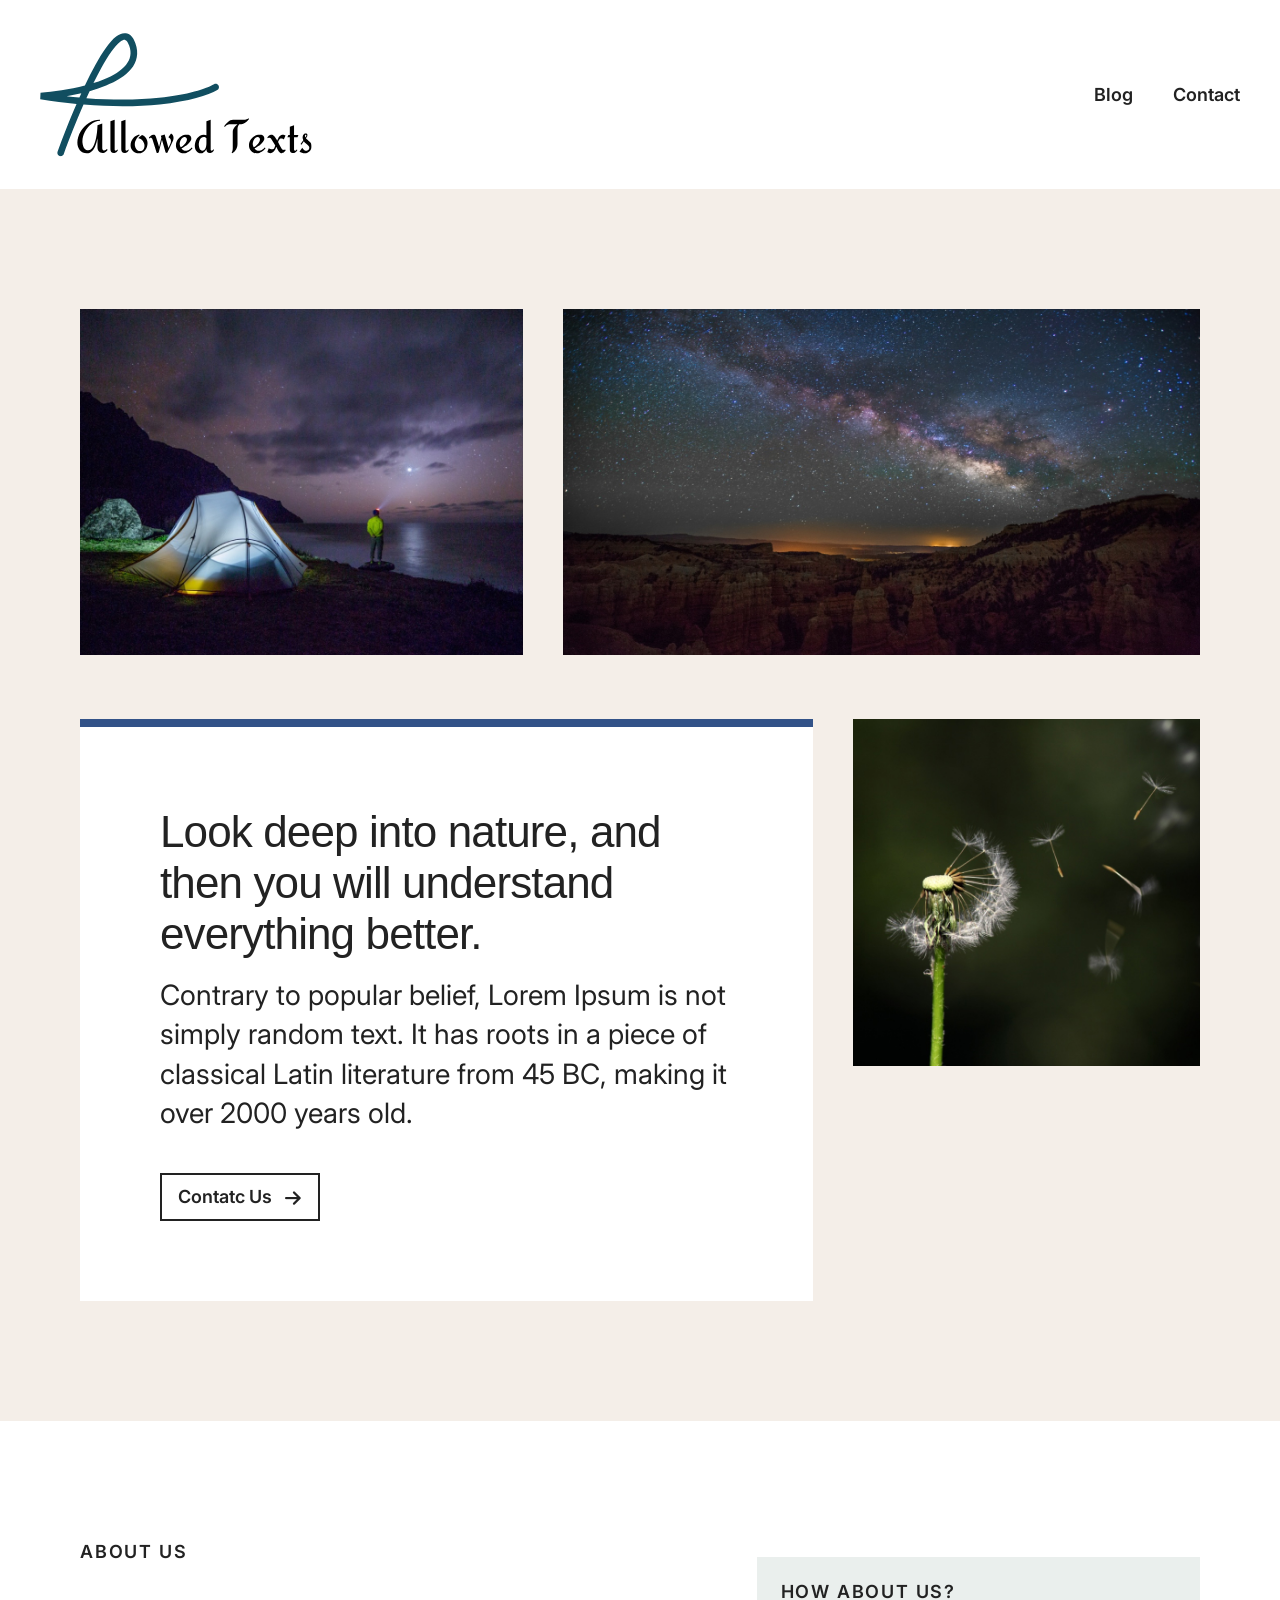
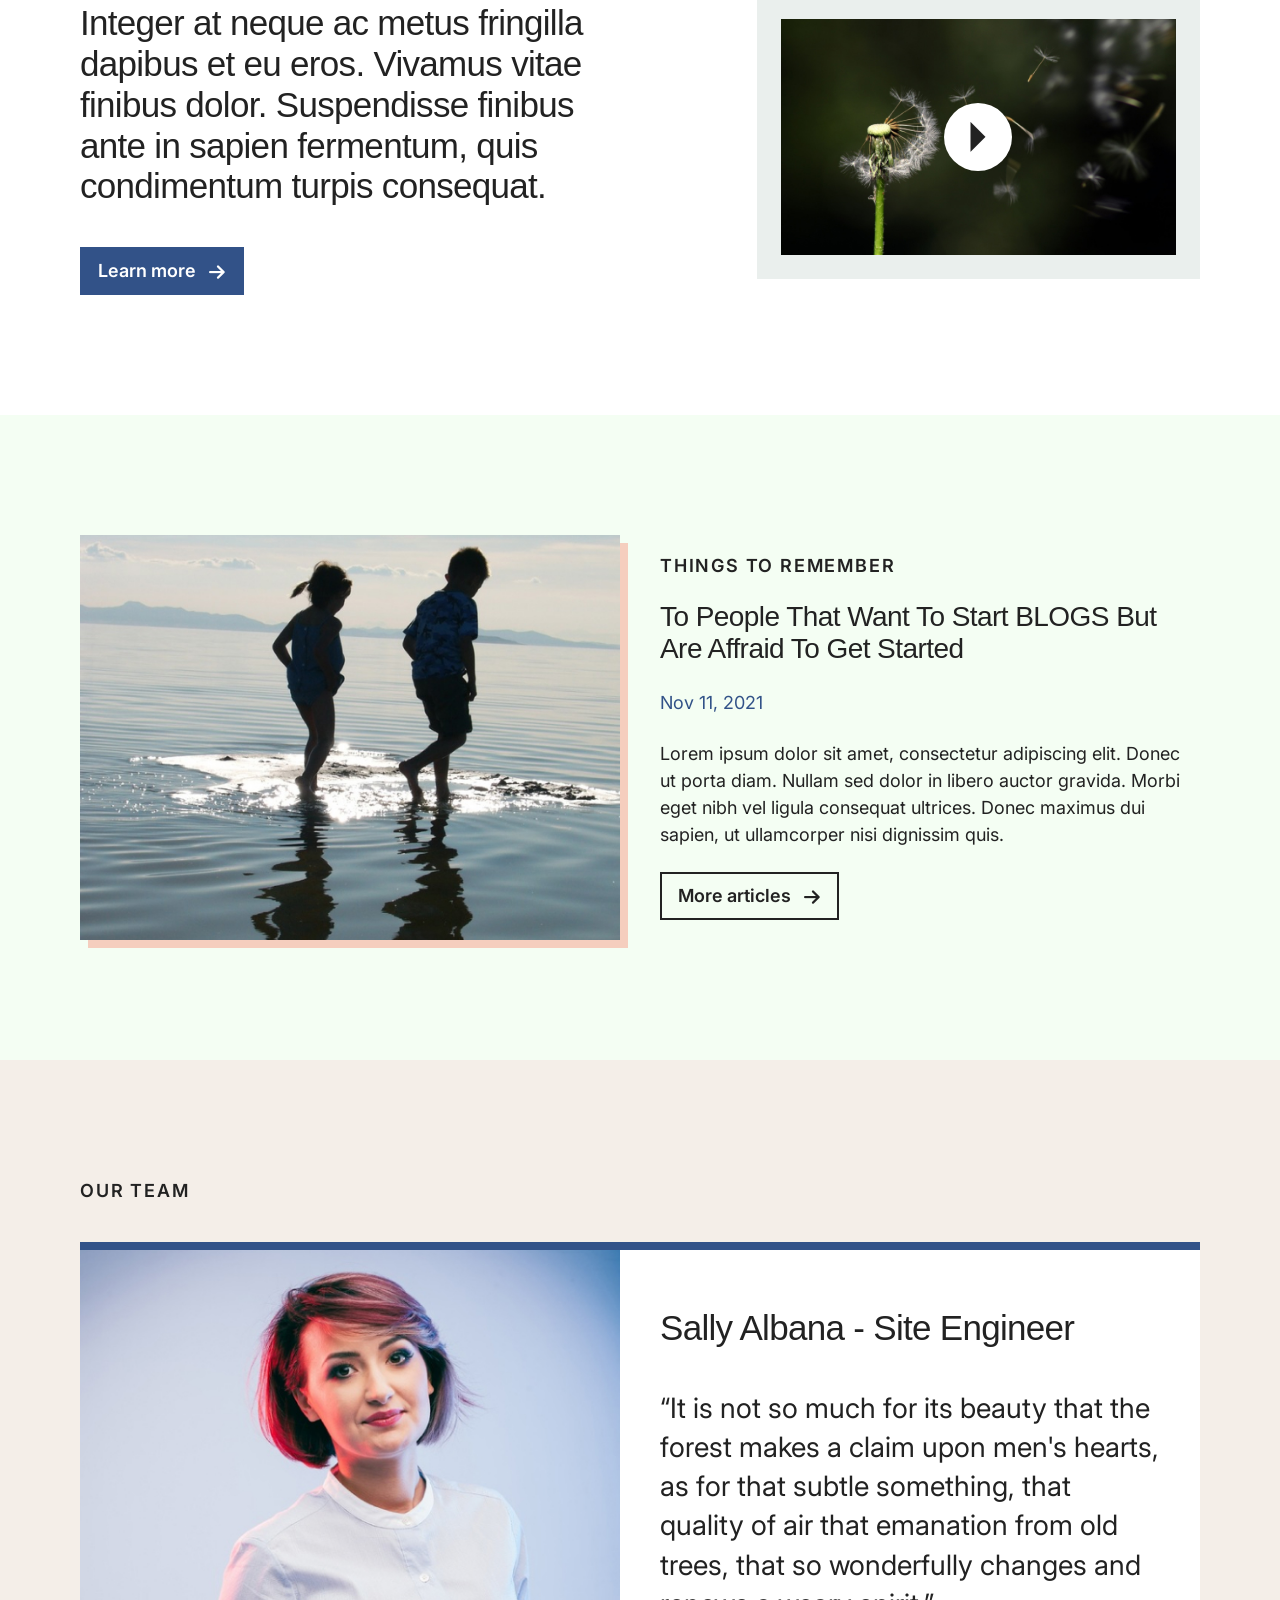
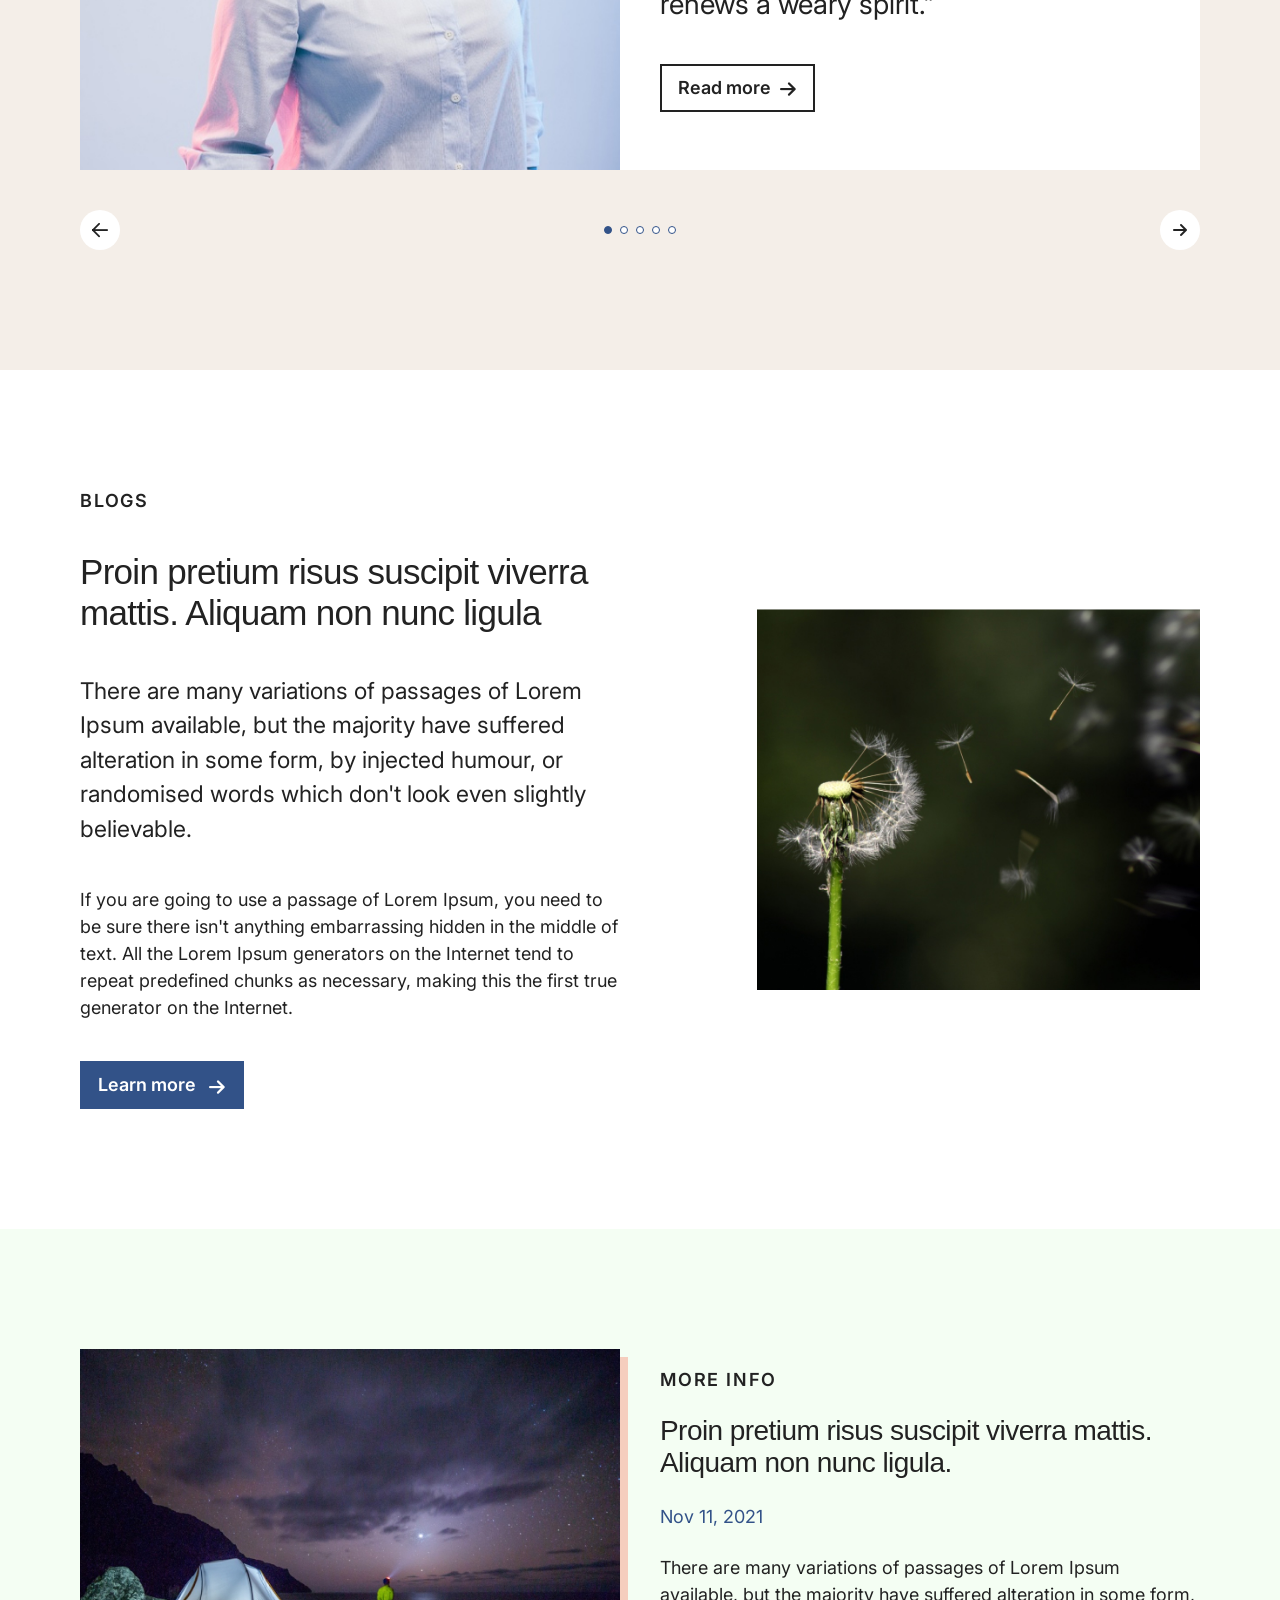
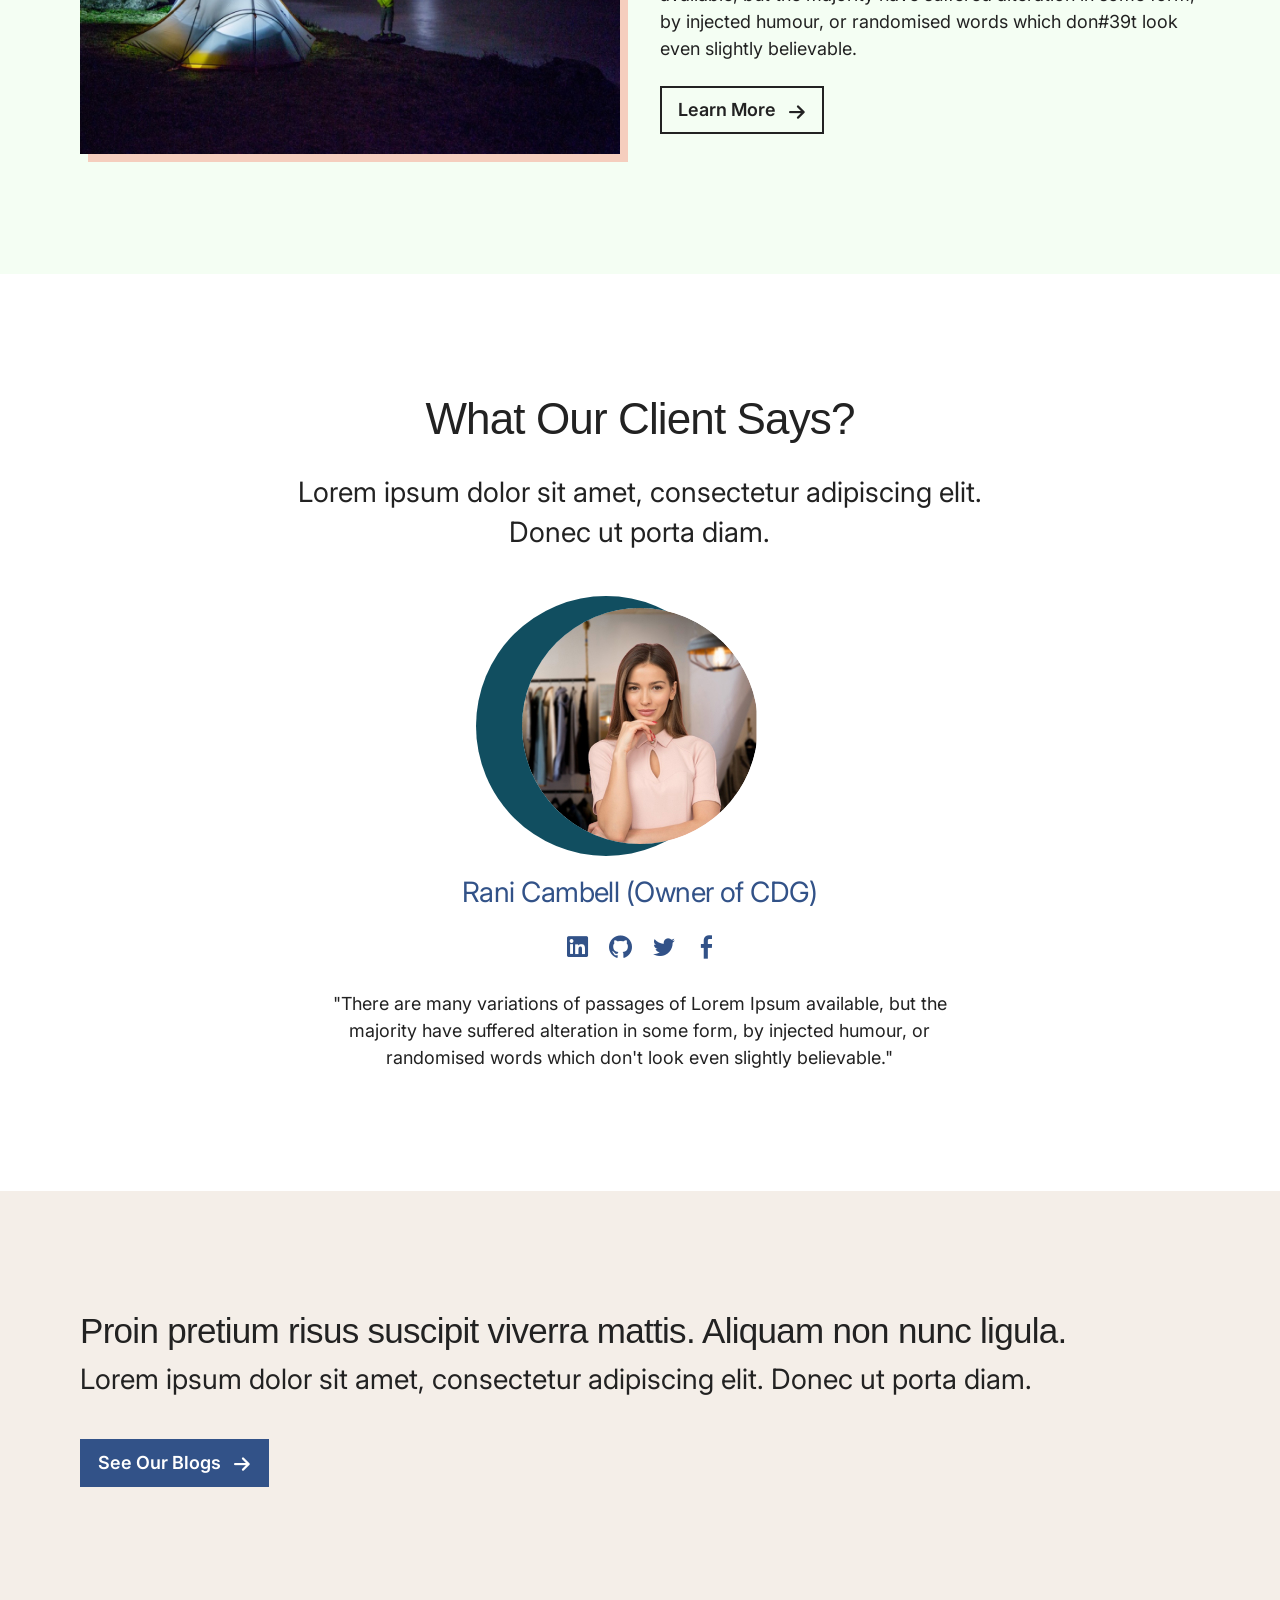
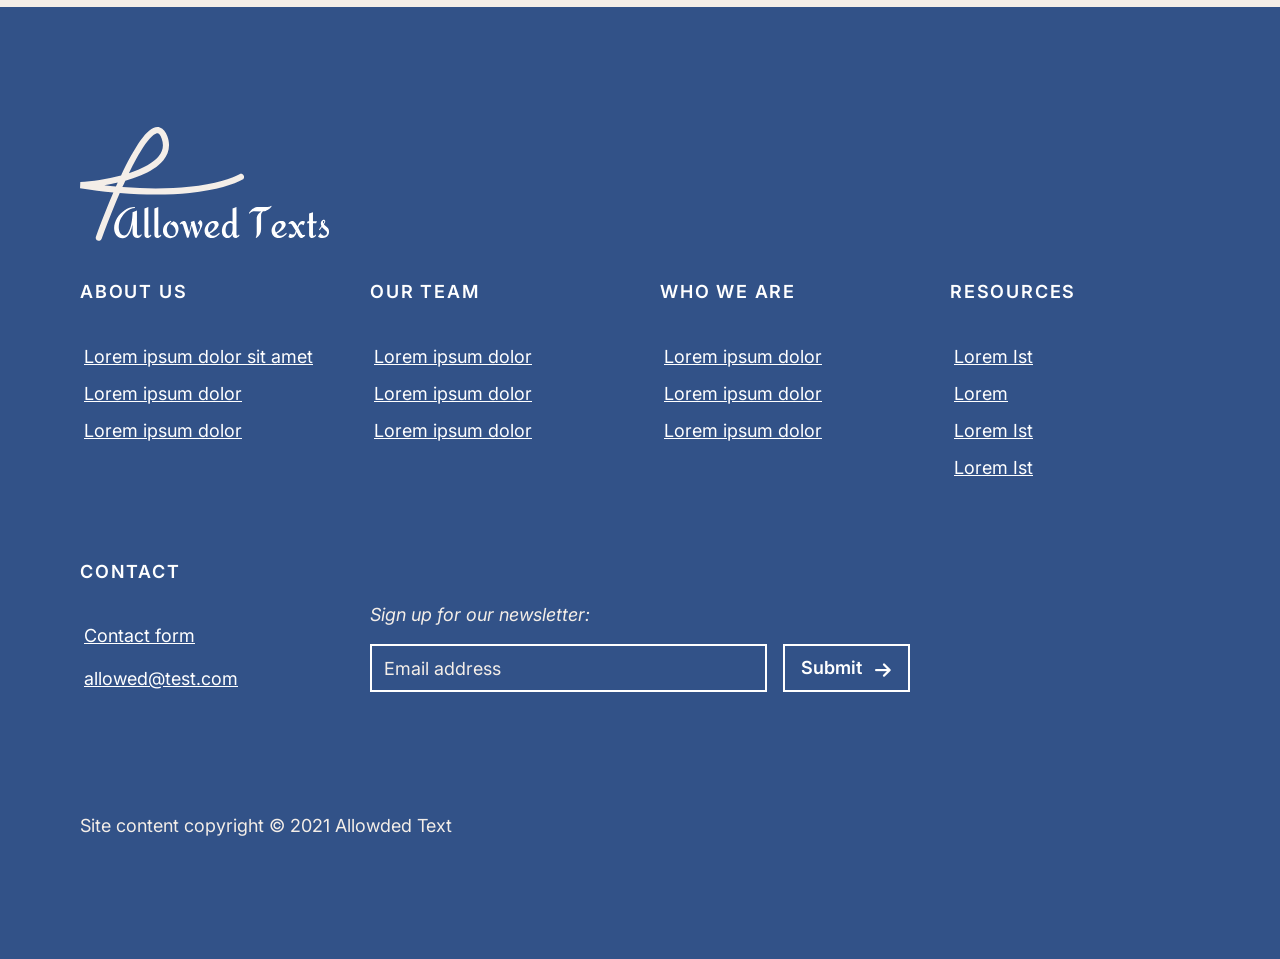
==== index.html @ b1621e64 "Deploying to gh-pages from @ pagevamp/crozier-demo@690341516bf8ec4e27d6d0a6c659d88f9db79183 🚀" ====
<!DOCTYPE html><html lang="en"><head><meta charset="utf-8"><meta http-equiv="X-UA-Compatible" content="IE=edge"><meta name="viewport" content="width=device-width,initial-scale=1"><meta name="description" content=""><meta name="author" content=""><title>Final project-internship</title><link rel="icon" href="favicon.ico"><link rel="stylesheet" href="css/app.min.css?v=2020"><link rel="stylesheet" href="css/design.min.css?v=2020"><!-- <link rel="preload" as="font" href="fonts/FoundersGrotesk-Bold.woff" type="font/woff" crossorigin="anonymous" /> --><link rel="preload" as="font" href="fonts/FoundersGroteskBold.woff2" type="font/woff2" crossorigin="anonymous"><link rel="preload" as="font" href="fonts/FoundersGroteskLight.woff2" type="font/woff2" crossorigin="anonymous"><link rel="preload" as="font" href="fonts/FoundersGroteskMedium.woff2" type="font/woff2" crossorigin="anonymous"><link rel="preload" as="font" href="fonts/FoundersGroteskRegular.woff2" type="font/woff2" crossorigin="anonymous"><link rel="preload" as="font" href="fonts/FoundersGroteskSemibold.woff2" type="font/woff2" crossorigin="anonymous"><link rel="preconnect" href="https://fonts.googleapis.com"><link rel="preconnect" href="https://fonts.gstatic.com" crossorigin><link href="https://fonts.googleapis.com/css2?family=Inter:wght@400;600;700;800&display=swap&v=4aacca0d3830a71b3989679f44b07c73" rel="stylesheet"></head><body class="w-100 overflow-x-hidden"><div class="theme-app d-flex flex-column"><div class="theme-wrap position-relative"><header class="theme-header theme-header--dark bg-white py-1 py-md-6 py-xl-8 py-xxl-11 body-sm"><div class="container-fluid px-6 px-lg-10"><div class="row align-items-lg-center justify-content-between"><div class="col logo d-flex align-items-center"><a href="#" class="nav-opener d-lg-none me-9"><i class="icon-menu"></i></a> <a href="index.html"><img src="images/logo.svg" alt=""></a></div><nav class="col d-md-flex justify-content-md-end align-items-center"><div class="nav-drop d-flex flex-column"><div class="d-lg-none border-bottom border-peach"><div class="logo mobile-only d-flex align-items-center p-6 px-lg-0"><a href="#" class="nav-opener me-9"><i class="icon-Close"></i></a> <a href="index.html"><img src="images/logo-white.svg" alt=""></a></div></div><ul class="d-flex flex-wrap flex-column flex-lg-row align-items-center justify-content-center justify-content-lg-end flex-grow-1 fw-semi-bold ps-0 mb-0 px-10 px-lg-0"><li class="me-lg-10 my-2 pb-10 pb-lg-0 ps-0"><a href="blogs.html" class="text-hover-peach">Blog</a></li><li class="my-2 ps-0"><a href="contact.html" class="text-hover-peach">Contact</a></li></ul></div><a href="#" class="btn btn-outline-primary fz-16 d-none d-md-inline-block d-lg-none">Join Us Now</a></nav></div></div></header><main class="theme-main"><section class="leadspace__img-group bg-blush py-6 py-md-10 py-xl-30"><div class="container"><div class="row flex-nowrap flex-md-wrap overflow-auto mb-6 mb-md-10 mb-xl-16"><div class="col-md-5"><figure class="ratio ratio-327x233 h-100"><img src="images/leadspace1.jpg" alt=""></figure></div><div class="col-md-7"><figure class="ratio ratio-327x233 h-100"><img src="images/leadspace3.jpg" alt=""></figure></div></div><div class="row"><div class="col-lg-8 flex-grow-1"><div class="border-top border-8 bg-white py-10 px-6 px-md-10 p-xl-20"><h1 class="h2 mb-4">Look deep into nature, and then you will understand everything better.</h1><div class="body-xl mb-4 mb-md-6 mb-xl-10"><p>Contrary to popular belief, Lorem Ipsum is not simply random text. It has roots in a piece of classical Latin literature from 45 BC, making it over 2000 years old.</p></div><a href="#" class="btn btn-outline-primary">Contatc Us <i class="icon-arrow-right2 ms-2 align-middle"></i></a></div></div><div class="col-xl-4 d-none d-xl-block"><figure class="ratio ratio-376x376"><img src="images/leadspace2.jpg" alt=""></figure></div></div></div></section><section class="content-with-image-a01 py-10 py-md-20 py-lg-30"><div class="container"><div class="row align-items-md-center justify-content-between"><div class="col-md-6 mb-10 mb-md-0"><div class="eyebrow text-uppercase mb-10">About Us</div><h2 class="h3 title mb-10">Integer at neque ac metus fringilla dapibus et eu eros. Vivamus vitae finibus dolor. Suspendisse finibus ante in sapien fermentum, quis condimentum turpis consequat.</h2><a href="#" class="btn btn-secondary">Learn more <i class="icon-arrow-right2 ms-2 align-middle"></i></a></div><div class="col-md-6 col-lg-5"><div class="bg-moon p-6"><span class="content-with-image-a01 eyebrow d-block text-uppercase mb-4">How about Us?</span><figure class="position-relative ratio ratio-279x238"><img src="images/Video.jpg" alt=""><div class="content-with-image-a01__icon position-absolute rounded-circle bg-white d-flex align-items-center justify-content-center top-50 start-50 translate-middle"><i class="icon-Right"></i></div></figure></div></div></div></div></section><section class="content-with-image-a02 bg-mint py-10 py-md-20 py-lg-30"><div class="container"><div class="row align-items-md-center"><div class="col-md-6 mb-12 mb-md-0"><figure class="ratio drop-shadow ratio-319x268"><img src="images/article1.jpg" alt=""></figure></div><div class="col-md-6"><div class="eyebrow text-uppercase mb-6">things to remember</div><h2 class="h4 title mb-6">To People That Want To Start BLOGS But Are Affraid To Get Started</h2><div class="paragraph"><span class="text-secondary d-block mb-6 mb-lg-0 mb-lg-6">Nov 11, 2021</span><p class="mb-6">Lorem ipsum dolor sit amet, consectetur adipiscing elit. Donec ut porta diam. Nullam sed dolor in libero auctor gravida. Morbi eget nibh vel ligula consequat ultrices. Donec maximus dui sapien, ut ullamcorper nisi dignissim quis.</p></div><a href="#" class="btn btn-outline-primary mt-6">More articles <i class="icon-arrow-right2 ms-2 align-middle"></i></a></div></div></div></section><section class="slider bg-blush py-6 py-md-20 py-xl-30"><div class="container"><div class="slider__details mx-lg-auto"><div class="eyebrow text-uppercase mb-6 mb-md-10">Our Team</div><div class="swiper border-top border-8"><div class="slider__slides-hold swiper-wrapper mb-6 mb-md-10"><div class="slider__slides swiper-slide bg-white"><div class="row"><div class="col-md-6"><div class="ratio ratio-327x281 h-100"><img src="images/team-slider.jpg" class="object-cover" alt=""></div></div><div class="col-md-6 d-flex"><div class="align-self-center p-6 ps-md-0 pe-md-10 py-md-8"><h2 class="h3 fw-normal mb-10">Sally Albana - Site Engineer</h2><div class="body-xl mb-10"><p>“It is not so much for its beauty that the forest makes a claim upon men&#39s hearts, as for that subtle something, that quality of air that emanation from old trees, that so wonderfully changes and renews a weary spirit.”</p></div><a href="#" class="btn btn-outline-primary mr-3">Read more<i class="icon-arrow-right2 ms-2 align-middle"></i></a></div></div></div></div><div class="slider__slides swiper-slide bg-white"><div class="row"><div class="col-md-6"><div class="ratio ratio-327x281 h-100"><img src="images/team-slider.jpg" class="object-cover" alt=""></div></div><div class="col-md-6 d-flex"><div class="align-self-center p-6 ps-md-0 pe-md-10 py-md-8"><h2 class="h3 fw-normal mb-10">Sally Albana - Site Engineer</h2><div class="body-xl mb-10"><p>“It is not so much for its beauty that the forest makes a claim upon men&#39s hearts,”</p></div><a href="#" class="btn btn-outline-primary mr-3">Read more<i class="icon-arrow-right2 ms-2 align-middle"></i></a></div></div></div></div><div class="slider__slides swiper-slide bg-white"><div class="row"><div class="col-md-6"><div class="ratio ratio-327x281 h-100"><img src="images/team-slider.jpg" class="object-cover" alt=""></div></div><div class="col-md-6 d-flex"><div class="align-self-center p-6 ps-md-0 pe-md-10 py-md-8"><h2 class="h3 fw-normal mb-10">Sally Albana - Site Engineer</h2><div class="body-xl mb-10"><p>“It is not so much for its beauty that the forest makes a claim upon men&#39s hearts, as for that subtle something, that quality of air that emanation from old trees,”</p></div><a href="#" class="btn btn-outline-primary mr-3">Read more<i class="icon-arrow-right2 ms-2 align-middle"></i></a></div></div></div></div><div class="slider__slides swiper-slide bg-white"><div class="row"><div class="col-md-6"><div class="ratio ratio-327x281 h-100"><img src="images/team-slider.jpg" class="object-cover" alt=""></div></div><div class="col-md-6 d-flex"><div class="align-self-center p-6 ps-md-0 pe-md-10 py-md-8"><h2 class="h3 fw-normal mb-10">Sally Albana - Site Engineer</h2><div class="body-xl mb-10"><p>“It is not so much for ”</p></div><a href="#" class="btn btn-outline-primary mr-3">Read more<i class="icon-arrow-right2 ms-2 align-middle"></i></a></div></div></div></div><div class="slider__slides swiper-slide bg-white"><div class="row"><div class="col-md-6"><div class="ratio ratio-327x281 h-100"><img src="images/team-slider.jpg" class="object-cover" alt=""></div></div><div class="col-md-6 d-flex"><div class="align-self-center p-6 ps-md-0 pe-md-10 py-md-8"><h2 class="h3 fw-normal mb-10">Sally Albana - 2134Site Engineer</h2><div class="body-xl mb-10"><p>“It is not so much for its beauty that the forest makes a claim upon men&#39s hearts, as for that subtle something, that quality of air that emanation from old trees, that so wonderfully changes and renews a weary spirit.”</p></div><a href="#" class="btn btn-outline-primary mr-3">Read more<i class="icon-arrow-right2 ms-2 align-middle"></i></a></div></div></div></div></div><div class="slider__nav position-relative d-flex flex-wrap-wrap justify-content-between align-items-center"><div class="swiper-button-next d-flex justify-content-center align-items-center bg-white rounded-circle"><i class="icon-Left"></i></div><div class="swiper-pagination d-flex align-items-center justify-content-center"></div><div class="swiper-button-prev d-flex justify-content-center align-items-center bg-white rounded-circle"><i class="icon-arrow-right2"></i></div></div></div></div></div></section><section class="content-with-image-a03 py-10 py-md-20 py-lg-30"><div class="container"><div class="row flex-row-reverse align-items-md-center justify-content-between"><div class="col-md-6 col-lg-5 mb-10 mb-md-0"><figure class="position-relative ratio ratio-327x334"><img src="images/img1.jpg" alt=""></figure></div><div class="col-md-6"><div class="eyebrow text-uppercase mb-10">Blogs</div><h2 class="h3 title mb-10">Proin pretium risus suscipit viverra mattis. Aliquam non nunc ligula</h2><div class="body-lg mb-10"><p>There are many variations of passages of Lorem Ipsum available, but the majority have suffered alteration in some form, by injected humour, or randomised words which don&#39t look even slightly believable.</p></div><div class="body-sm mb-10"><p>If you are going to use a passage of Lorem Ipsum, you need to be sure there isn&#39t anything embarrassing hidden in the middle of text. All the Lorem Ipsum generators on the Internet tend to repeat predefined chunks as necessary, making this the first true generator on the Internet.</p></div><a href="#" class="btn btn-secondary">Learn more <i class="icon-arrow-right2 ms-2 align-middle"></i></a></div></div></div></section><section class="content-with-image-a02 bg-mint py-10 py-md-20 py-lg-30"><div class="container"><div class="row align-items-md-center"><div class="col-md-6 mb-12 mb-md-0"><figure class="ratio drop-shadow ratio-319x268"><img src="images/img2.jpg" alt=""></figure></div><div class="col-md-6"><div class="eyebrow text-uppercase mb-6">More Info</div><h2 class="h4 title mb-6">Proin pretium risus suscipit viverra mattis. Aliquam non nunc ligula.</h2><div class="paragraph"><span class="text-secondary d-block mb-6 mb-lg-0 mb-lg-6">Nov 11, 2021</span><p class="mb-6">There are many variations of passages of Lorem Ipsum available, but the majority have suffered alteration in some form, by injected humour, or randomised words which don#39t look even slightly believable.</p></div><a href="#" class="btn btn-outline-primary mt-6">Learn More <i class="icon-arrow-right2 ms-2 align-middle"></i></a></div></div></div></section><section class="testimonial py-10 py-md-20 py-lg-30"><div class="container"><div class="row justify-content-center text-center"><div class="col-md-10 col-lg-8"><h2 class="h2 mb-4 mb-lg-7 mb-xxl-6">What Our Client Says?</h2><div class="body-xl mb-4 mb-lg-14 mb-lg-11 px-7 px-md-0"><p>Lorem ipsum dolor sit amet, consectetur adipiscing elit. Donec ut porta diam.</p></div><div class="avatar position-relative mb-8"><img src="images/testimonial.jpg" class="object-cover rounded-circle position-relative overflow-hidden mx-auto" alt=""></div><div class="fs-28 author ls-2 lh-114 text-secondary px-10 px-md-0 mb-4 mb-lg-6">Rani Cambell (Owner of CDG)</div><ul class="social-icons fs-24 d-flex align-items-center justify-content-center body-lg ps-0 mb-4"><li class="mx-2 mb-2"><a href="#" class="text-secondary text-hover-peach transition-fast"><i class="icon-LinkedIn"></i></a></li><li class="mx-2 mb-2"><a href="#" class="text-secondary text-hover-peach transition-fast"><i class="icon-Github"></i></a></li><li class="mx-2 mb-2"><a href="#" class="text-secondary text-hover-peach transition-fast"><i class="icon-Twitter"></i></a></li><li class="mx-2 mb-2"><a href="#" class="text-secondary text-hover-peach transition-fast"><i class="icon-Facebook"></i></a></li></ul><div class="paragraph fz-18 px-lg-14"><p>"There are many variations of passages of Lorem Ipsum available, but the majority have suffered alteration in some form, by injected humour, or randomised words which don&#39t look even slightly believable."</p></div></div></div></div></section><section class="promotional-banner bg-blush py-10 py-md-20 py-lg-30"><div class="container"><h2 class="h3 mb-2 mb-xxl-4">Proin pretium risus suscipit viverra mattis. Aliquam non nunc ligula.</h2><div class="body-xl mb-6 mb-lg-10"><p>Lorem ipsum dolor sit amet, consectetur adipiscing elit. Donec ut porta diam.</p></div><a href="#" class="btn btn-secondary">See Our Blogs <i class="icon-arrow-right2 ms-2 align-middle"></i></a></div></section></main></div><footer class="theme-footer bg-secondary text-white body-sm py-10 py-md-20 py-lg-30"><div class="container"><div class="row"><div class="col-6 col-md-3 logo mb-10 mb-xxl-20"><a href="#"><img src="images/logo-white.svg" alt=""></a></div></div><div class="row mb-lg-10 mb-xxl-0"><div class="col-md-6 col-lg-3 mb-xl-20"><h6 class="mb-10 mb-xxl-6 text-uppercase opener">About us</h6><ul class="list-unstyled toggle-list mb-0 pb-10 pb-xl-0"><li><a href="#" class="text-decoration-underline text-hover-peach">Lorem ipsum dolor sit amet</a></li><li><a href="#" class="text-decoration-underline text-hover-peach">Lorem ipsum dolor</a></li><li><a href="#" class="text-decoration-underline text-hover-peach">Lorem ipsum dolor</a></li></ul></div><div class="col-md-6 col-lg-3 mb-xl-20"><h6 class="mb-10 mb-xxl-6 text-uppercase opener">our team</h6><ul class="list-unstyled toggle-list mb-0 pb-10 pb-xl-0"><li><a href="#" class="text-decoration-underline text-hover-peach">Lorem ipsum dolor</a></li><li><a href="#" class="text-decoration-underline text-hover-peach">Lorem ipsum dolor</a></li><li><a href="#" class="text-decoration-underline text-hover-peach">Lorem ipsum dolor</a></li></ul></div><div class="col-md-6 col-lg-3 mb-xl-20"><h6 class="mb-10 mb-xxl-6 text-uppercase opener">Who we are</h6><ul class="list-unstyled toggle-list mb-0 pb-10 pb-xl-0"><li><a href="#" class="text-decoration-underline text-hover-peach">Lorem ipsum dolor</a></li><li><a href="#" class="text-decoration-underline text-hover-peach">Lorem ipsum dolor</a></li><li><a href="#" class="text-decoration-underline text-hover-peach">Lorem ipsum dolor</a></li></ul></div><div class="col-md-6 col-lg-3 mb-xl-20"><h6 class="mb-10 mb-xxl-6 text-uppercase opener">Resources</h6><ul class="list-unstyled toggle-list mb-0 pb-10 pb-xl-0"><li><a href="#" class="text-decoration-underline text-hover-peach">Lorem Ist</a></li><li><a href="#" class="text-decoration-underline text-hover-peach">Lorem</a></li><li><a href="#" class="text-decoration-underline text-hover-peach">Lorem Ist</a></li><li><a href="#" class="text-decoration-underline text-hover-peach">Lorem Ist</a></li></ul></div><div class="col-md-6 col-lg-3 mb-xl-20"><h6 class="mb-10 mb-xxl-6 text-uppercase opener">Contact</h6><ul class="list-unstyled toggle-list mb-0 pb-10 pb-lg-0"><li class="mb-4"><a href="#" class="text-decoration-underline text-hover-peach">Contact form</a></li><li><a href="mailto:allowed@test.com" class="text-decoration-underline text-hover-peach">allowed@test.com</a></li></ul></div><div class="col-lg-6 text-blush mb-10 mb-lg-0 mb-xl-20 align-self-end"><span class="font-italic d-block mb-4">Sign up for our newsletter:</span><form action="#" class="d-md-flex"><div class="form-wrap flex-grow-1"><input type="text" placeholder="Email address" class="bg-secondary w-100 border-solid border-2 h-100 border-light py-2 px-3 mb-6 mb-md-0"></div><a href="#" class="btn btn-outline-light ms-md-4">Submit <i class="icon-arrow-right2 ms-2 align-middle"></i></a></form></div></div><div class="copy-wright text-blush"><p>Site content copyright © 2021 <a href="#" class="text-hover-peach">Allowded Text</a></p></div></div></footer><script type="text/javascript" src="scripts/app.js?v=212002"></script></div></body></html>
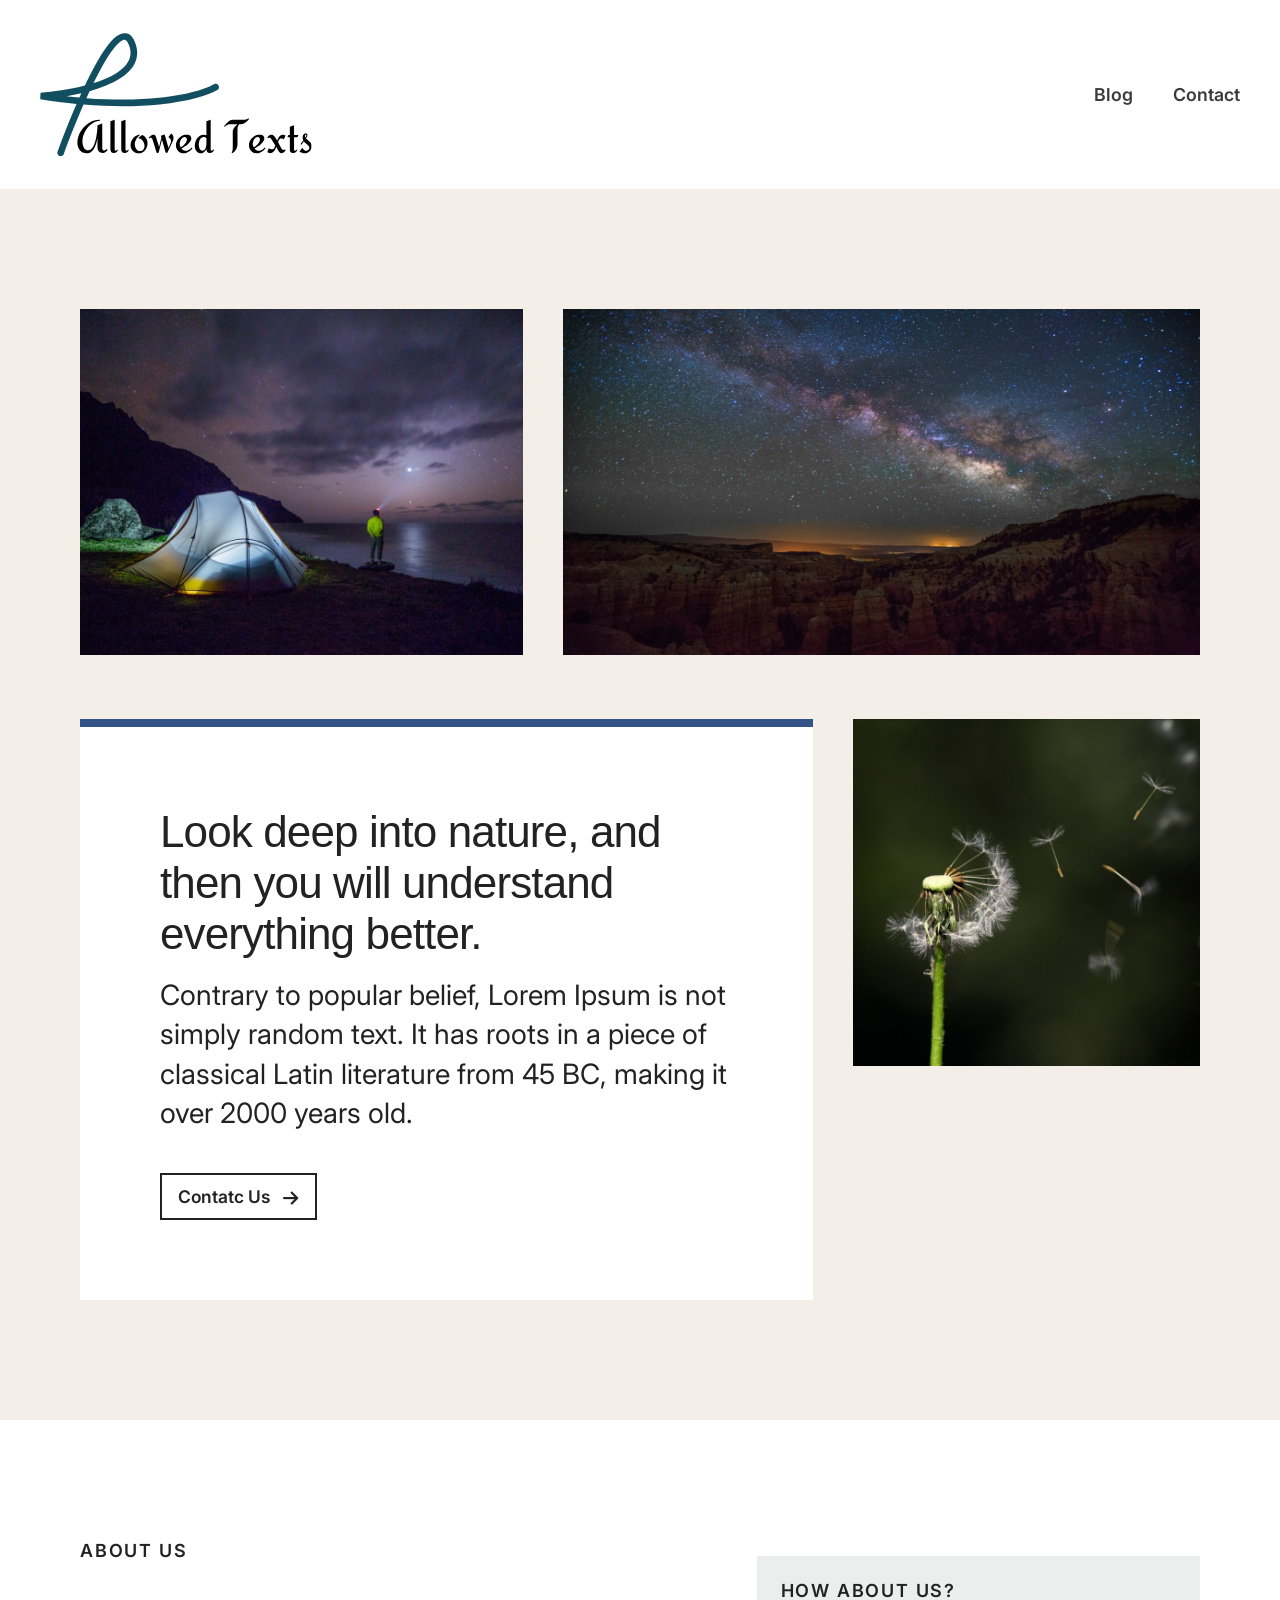
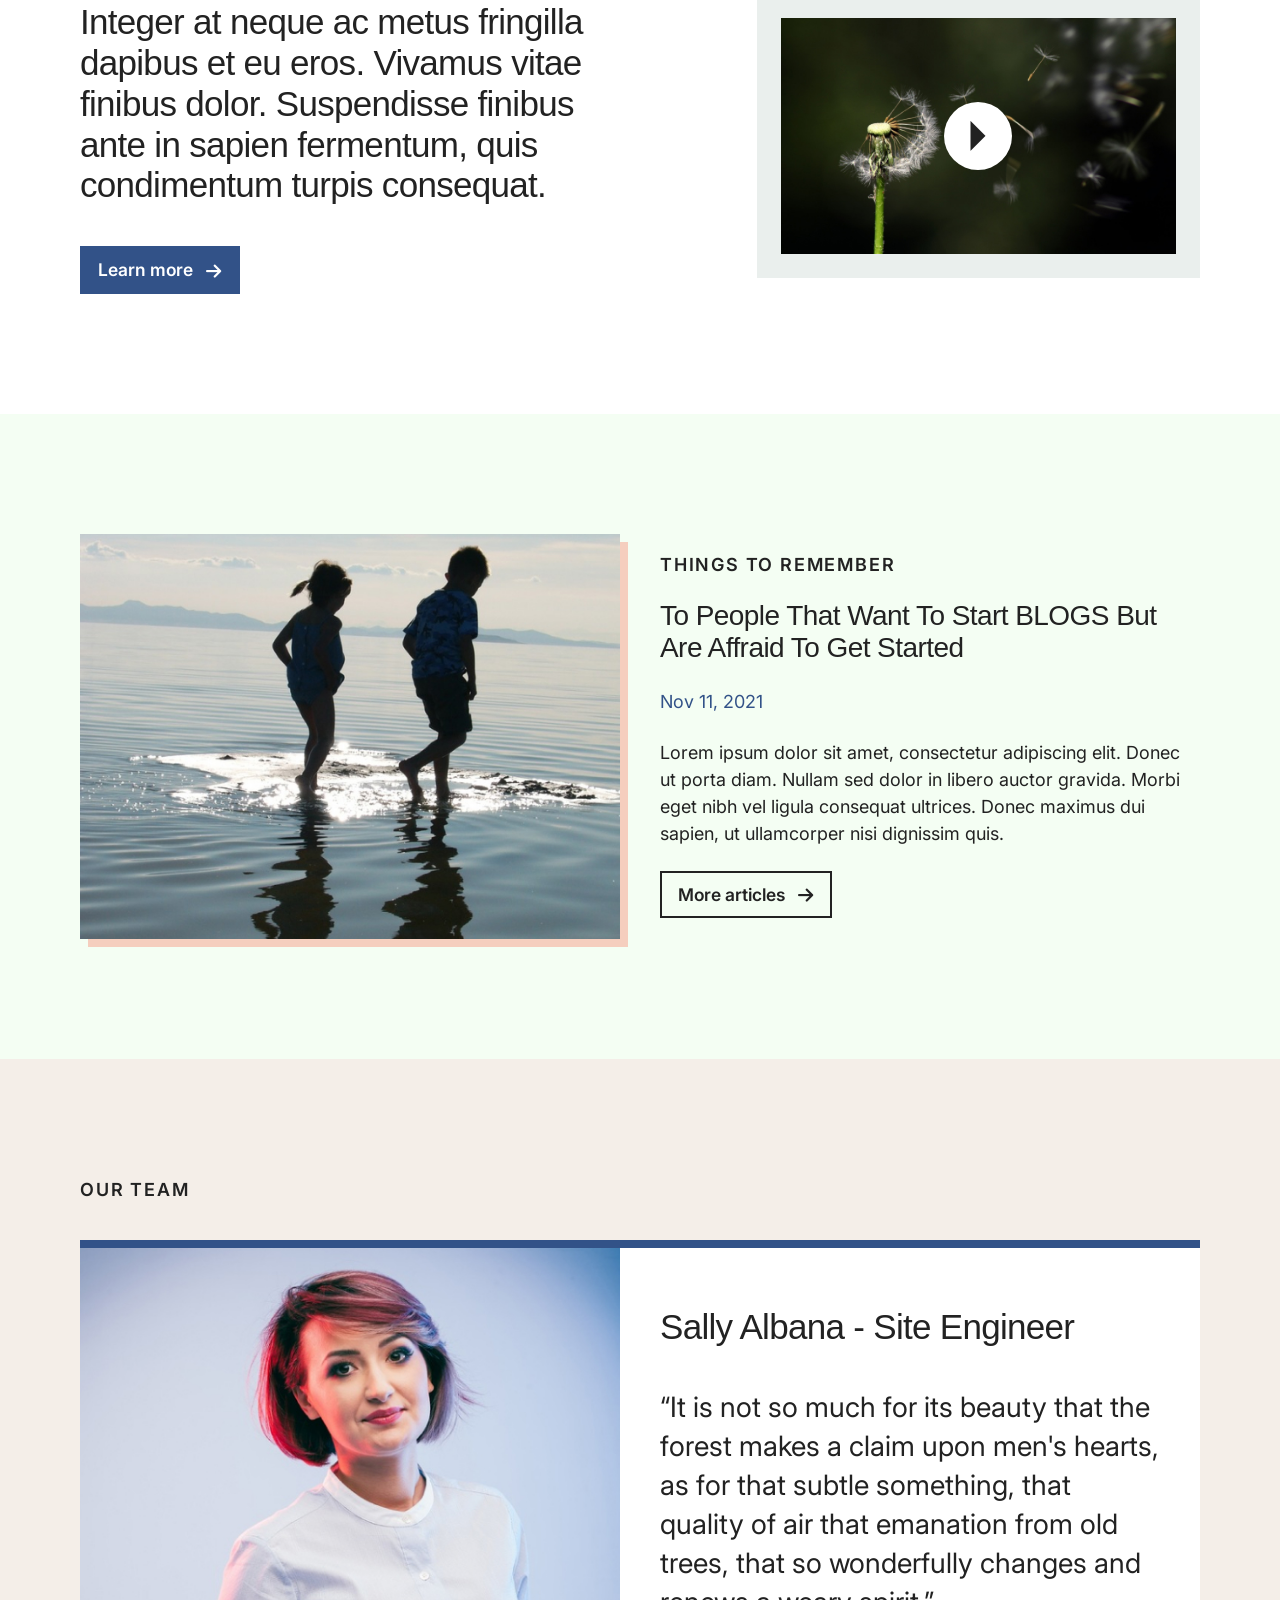
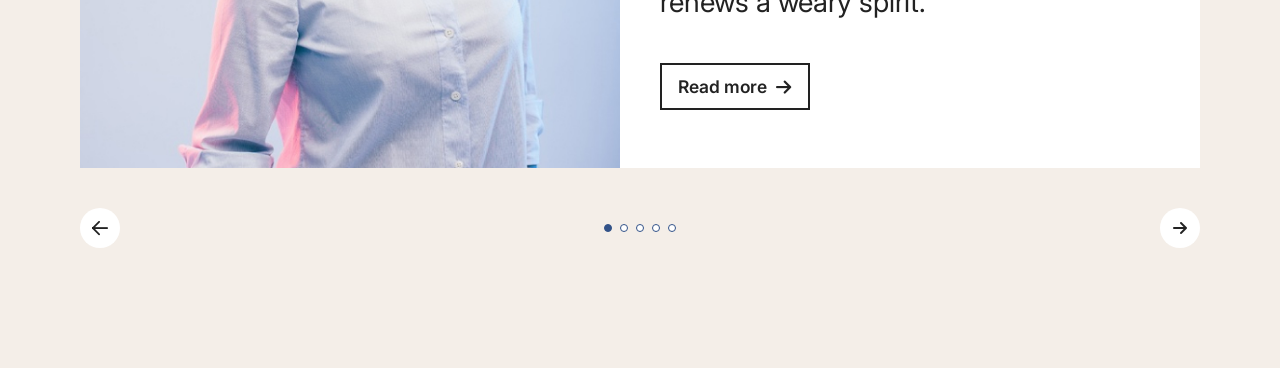
==== commit cbab773b: "Deploying to gh-pages from @ pagevamp/crozier-demo@adca581065c89b0c9a3f56d18866644c1b4dc54c 🚀" ====
--- a/index.html
+++ b/index.html
@@ -1 +1 @@
-<!DOCTYPE html><html lang="en"><head><meta charset="utf-8"><meta http-equiv="X-UA-Compatible" content="IE=edge"><meta name="viewport" content="width=device-width,initial-scale=1"><meta name="description" content=""><meta name="author" content=""><title>Final project-internship</title><link rel="icon" href="favicon.ico"><link rel="stylesheet" href="css/app.min.css?v=2020"><link rel="stylesheet" href="css/design.min.css?v=2020"><!-- <link rel="preload" as="font" href="fonts/FoundersGrotesk-Bold.woff" type="font/woff" crossorigin="anonymous" /> --><link rel="preload" as="font" href="fonts/FoundersGroteskBold.woff2" type="font/woff2" crossorigin="anonymous"><link rel="preload" as="font" href="fonts/FoundersGroteskLight.woff2" type="font/woff2" crossorigin="anonymous"><link rel="preload" as="font" href="fonts/FoundersGroteskMedium.woff2" type="font/woff2" crossorigin="anonymous"><link rel="preload" as="font" href="fonts/FoundersGroteskRegular.woff2" type="font/woff2" crossorigin="anonymous"><link rel="preload" as="font" href="fonts/FoundersGroteskSemibold.woff2" type="font/woff2" crossorigin="anonymous"><link rel="preconnect" href="https://fonts.googleapis.com"><link rel="preconnect" href="https://fonts.gstatic.com" crossorigin><link href="https://fonts.googleapis.com/css2?family=Inter:wght@400;600;700;800&display=swap&v=4aacca0d3830a71b3989679f44b07c73" rel="stylesheet"></head><body class="w-100 overflow-x-hidden"><div class="theme-app d-flex flex-column"><div class="theme-wrap position-relative"><header class="theme-header theme-header--dark bg-white py-1 py-md-6 py-xl-8 py-xxl-11 body-sm"><div class="container-fluid px-6 px-lg-10"><div class="row align-items-lg-center justify-content-between"><div class="col logo d-flex align-items-center"><a href="#" class="nav-opener d-lg-none me-9"><i class="icon-menu"></i></a> <a href="index.html"><img src="images/logo.svg" alt=""></a></div><nav class="col d-md-flex justify-content-md-end align-items-center"><div class="nav-drop d-flex flex-column"><div class="d-lg-none border-bottom border-peach"><div class="logo mobile-only d-flex align-items-center p-6 px-lg-0"><a href="#" class="nav-opener me-9"><i class="icon-Close"></i></a> <a href="index.html"><img src="images/logo-white.svg" alt=""></a></div></div><ul class="d-flex flex-wrap flex-column flex-lg-row align-items-center justify-content-center justify-content-lg-end flex-grow-1 fw-semi-bold ps-0 mb-0 px-10 px-lg-0"><li class="me-lg-10 my-2 pb-10 pb-lg-0 ps-0"><a href="blogs.html" class="text-hover-peach">Blog</a></li><li class="my-2 ps-0"><a href="contact.html" class="text-hover-peach">Contact</a></li></ul></div><a href="#" class="btn btn-outline-primary fz-16 d-none d-md-inline-block d-lg-none">Join Us Now</a></nav></div></div></header><main class="theme-main"><section class="leadspace__img-group bg-blush py-6 py-md-10 py-xl-30"><div class="container"><div class="row flex-nowrap flex-md-wrap overflow-auto mb-6 mb-md-10 mb-xl-16"><div class="col-md-5"><figure class="ratio ratio-327x233 h-100"><img src="images/leadspace1.jpg" alt=""></figure></div><div class="col-md-7"><figure class="ratio ratio-327x233 h-100"><img src="images/leadspace3.jpg" alt=""></figure></div></div><div class="row"><div class="col-lg-8 flex-grow-1"><div class="border-top border-8 bg-white py-10 px-6 px-md-10 p-xl-20"><h1 class="h2 mb-4">Look deep into nature, and then you will understand everything better.</h1><div class="body-xl mb-4 mb-md-6 mb-xl-10"><p>Contrary to popular belief, Lorem Ipsum is not simply random text. It has roots in a piece of classical Latin literature from 45 BC, making it over 2000 years old.</p></div><a href="#" class="btn btn-outline-primary">Contatc Us <i class="icon-arrow-right2 ms-2 align-middle"></i></a></div></div><div class="col-xl-4 d-none d-xl-block"><figure class="ratio ratio-376x376"><img src="images/leadspace2.jpg" alt=""></figure></div></div></div></section><section class="content-with-image-a01 py-10 py-md-20 py-lg-30"><div class="container"><div class="row align-items-md-center justify-content-between"><div class="col-md-6 mb-10 mb-md-0"><div class="eyebrow text-uppercase mb-10">About Us</div><h2 class="h3 title mb-10">Integer at neque ac metus fringilla dapibus et eu eros. Vivamus vitae finibus dolor. Suspendisse finibus ante in sapien fermentum, quis condimentum turpis consequat.</h2><a href="#" class="btn btn-secondary">Learn more <i class="icon-arrow-right2 ms-2 align-middle"></i></a></div><div class="col-md-6 col-lg-5"><div class="bg-moon p-6"><span class="content-with-image-a01 eyebrow d-block text-uppercase mb-4">How about Us?</span><figure class="position-relative ratio ratio-279x238"><img src="images/Video.jpg" alt=""><div class="content-with-image-a01__icon position-absolute rounded-circle bg-white d-flex align-items-center justify-content-center top-50 start-50 translate-middle"><i class="icon-Right"></i></div></figure></div></div></div></div></section><section class="content-with-image-a02 bg-mint py-10 py-md-20 py-lg-30"><div class="container"><div class="row align-items-md-center"><div class="col-md-6 mb-12 mb-md-0"><figure class="ratio drop-shadow ratio-319x268"><img src="images/article1.jpg" alt=""></figure></div><div class="col-md-6"><div class="eyebrow text-uppercase mb-6">things to remember</div><h2 class="h4 title mb-6">To People That Want To Start BLOGS But Are Affraid To Get Started</h2><div class="paragraph"><span class="text-secondary d-block mb-6 mb-lg-0 mb-lg-6">Nov 11, 2021</span><p class="mb-6">Lorem ipsum dolor sit amet, consectetur adipiscing elit. Donec ut porta diam. Nullam sed dolor in libero auctor gravida. Morbi eget nibh vel ligula consequat ultrices. Donec maximus dui sapien, ut ullamcorper nisi dignissim quis.</p></div><a href="#" class="btn btn-outline-primary mt-6">More articles <i class="icon-arrow-right2 ms-2 align-middle"></i></a></div></div></div></section><section class="slider bg-blush py-6 py-md-20 py-xl-30"><div class="container"><div class="slider__details mx-lg-auto"><div class="eyebrow text-uppercase mb-6 mb-md-10">Our Team</div><div class="swiper border-top border-8"><div class="slider__slides-hold swiper-wrapper mb-6 mb-md-10"><div class="slider__slides swiper-slide bg-white"><div class="row"><div class="col-md-6"><div class="ratio ratio-327x281 h-100"><img src="images/team-slider.jpg" class="object-cover" alt=""></div></div><div class="col-md-6 d-flex"><div class="align-self-center p-6 ps-md-0 pe-md-10 py-md-8"><h2 class="h3 fw-normal mb-10">Sally Albana - Site Engineer</h2><div class="body-xl mb-10"><p>“It is not so much for its beauty that the forest makes a claim upon men&#39s hearts, as for that subtle something, that quality of air that emanation from old trees, that so wonderfully changes and renews a weary spirit.”</p></div><a href="#" class="btn btn-outline-primary mr-3">Read more<i class="icon-arrow-right2 ms-2 align-middle"></i></a></div></div></div></div><div class="slider__slides swiper-slide bg-white"><div class="row"><div class="col-md-6"><div class="ratio ratio-327x281 h-100"><img src="images/team-slider.jpg" class="object-cover" alt=""></div></div><div class="col-md-6 d-flex"><div class="align-self-center p-6 ps-md-0 pe-md-10 py-md-8"><h2 class="h3 fw-normal mb-10">Sally Albana - Site Engineer</h2><div class="body-xl mb-10"><p>“It is not so much for its beauty that the forest makes a claim upon men&#39s hearts,”</p></div><a href="#" class="btn btn-outline-primary mr-3">Read more<i class="icon-arrow-right2 ms-2 align-middle"></i></a></div></div></div></div><div class="slider__slides swiper-slide bg-white"><div class="row"><div class="col-md-6"><div class="ratio ratio-327x281 h-100"><img src="images/team-slider.jpg" class="object-cover" alt=""></div></div><div class="col-md-6 d-flex"><div class="align-self-center p-6 ps-md-0 pe-md-10 py-md-8"><h2 class="h3 fw-normal mb-10">Sally Albana - Site Engineer</h2><div class="body-xl mb-10"><p>“It is not so much for its beauty that the forest makes a claim upon men&#39s hearts, as for that subtle something, that quality of air that emanation from old trees,”</p></div><a href="#" class="btn btn-outline-primary mr-3">Read more<i class="icon-arrow-right2 ms-2 align-middle"></i></a></div></div></div></div><div class="slider__slides swiper-slide bg-white"><div class="row"><div class="col-md-6"><div class="ratio ratio-327x281 h-100"><img src="images/team-slider.jpg" class="object-cover" alt=""></div></div><div class="col-md-6 d-flex"><div class="align-self-center p-6 ps-md-0 pe-md-10 py-md-8"><h2 class="h3 fw-normal mb-10">Sally Albana - Site Engineer</h2><div class="body-xl mb-10"><p>“It is not so much for ”</p></div><a href="#" class="btn btn-outline-primary mr-3">Read more<i class="icon-arrow-right2 ms-2 align-middle"></i></a></div></div></div></div><div class="slider__slides swiper-slide bg-white"><div class="row"><div class="col-md-6"><div class="ratio ratio-327x281 h-100"><img src="images/team-slider.jpg" class="object-cover" alt=""></div></div><div class="col-md-6 d-flex"><div class="align-self-center p-6 ps-md-0 pe-md-10 py-md-8"><h2 class="h3 fw-normal mb-10">Sally Albana - 2134Site Engineer</h2><div class="body-xl mb-10"><p>“It is not so much for its beauty that the forest makes a claim upon men&#39s hearts, as for that subtle something, that quality of air that emanation from old trees, that so wonderfully changes and renews a weary spirit.”</p></div><a href="#" class="btn btn-outline-primary mr-3">Read more<i class="icon-arrow-right2 ms-2 align-middle"></i></a></div></div></div></div></div><div class="slider__nav position-relative d-flex flex-wrap-wrap justify-content-between align-items-center"><div class="swiper-button-next d-flex justify-content-center align-items-center bg-white rounded-circle"><i class="icon-Left"></i></div><div class="swiper-pagination d-flex align-items-center justify-content-center"></div><div class="swiper-button-prev d-flex justify-content-center align-items-center bg-white rounded-circle"><i class="icon-arrow-right2"></i></div></div></div></div></div></section><section class="content-with-image-a03 py-10 py-md-20 py-lg-30"><div class="container"><div class="row flex-row-reverse align-items-md-center justify-content-between"><div class="col-md-6 col-lg-5 mb-10 mb-md-0"><figure class="position-relative ratio ratio-327x334"><img src="images/img1.jpg" alt=""></figure></div><div class="col-md-6"><div class="eyebrow text-uppercase mb-10">Blogs</div><h2 class="h3 title mb-10">Proin pretium risus suscipit viverra mattis. Aliquam non nunc ligula</h2><div class="body-lg mb-10"><p>There are many variations of passages of Lorem Ipsum available, but the majority have suffered alteration in some form, by injected humour, or randomised words which don&#39t look even slightly believable.</p></div><div class="body-sm mb-10"><p>If you are going to use a passage of Lorem Ipsum, you need to be sure there isn&#39t anything embarrassing hidden in the middle of text. All the Lorem Ipsum generators on the Internet tend to repeat predefined chunks as necessary, making this the first true generator on the Internet.</p></div><a href="#" class="btn btn-secondary">Learn more <i class="icon-arrow-right2 ms-2 align-middle"></i></a></div></div></div></section><section class="content-with-image-a02 bg-mint py-10 py-md-20 py-lg-30"><div class="container"><div class="row align-items-md-center"><div class="col-md-6 mb-12 mb-md-0"><figure class="ratio drop-shadow ratio-319x268"><img src="images/img2.jpg" alt=""></figure></div><div class="col-md-6"><div class="eyebrow text-uppercase mb-6">More Info</div><h2 class="h4 title mb-6">Proin pretium risus suscipit viverra mattis. Aliquam non nunc ligula.</h2><div class="paragraph"><span class="text-secondary d-block mb-6 mb-lg-0 mb-lg-6">Nov 11, 2021</span><p class="mb-6">There are many variations of passages of Lorem Ipsum available, but the majority have suffered alteration in some form, by injected humour, or randomised words which don#39t look even slightly believable.</p></div><a href="#" class="btn btn-outline-primary mt-6">Learn More <i class="icon-arrow-right2 ms-2 align-middle"></i></a></div></div></div></section><section class="testimonial py-10 py-md-20 py-lg-30"><div class="container"><div class="row justify-content-center text-center"><div class="col-md-10 col-lg-8"><h2 class="h2 mb-4 mb-lg-7 mb-xxl-6">What Our Client Says?</h2><div class="body-xl mb-4 mb-lg-14 mb-lg-11 px-7 px-md-0"><p>Lorem ipsum dolor sit amet, consectetur adipiscing elit. Donec ut porta diam.</p></div><div class="avatar position-relative mb-8"><img src="images/testimonial.jpg" class="object-cover rounded-circle position-relative overflow-hidden mx-auto" alt=""></div><div class="fs-28 author ls-2 lh-114 text-secondary px-10 px-md-0 mb-4 mb-lg-6">Rani Cambell (Owner of CDG)</div><ul class="social-icons fs-24 d-flex align-items-center justify-content-center body-lg ps-0 mb-4"><li class="mx-2 mb-2"><a href="#" class="text-secondary text-hover-peach transition-fast"><i class="icon-LinkedIn"></i></a></li><li class="mx-2 mb-2"><a href="#" class="text-secondary text-hover-peach transition-fast"><i class="icon-Github"></i></a></li><li class="mx-2 mb-2"><a href="#" class="text-secondary text-hover-peach transition-fast"><i class="icon-Twitter"></i></a></li><li class="mx-2 mb-2"><a href="#" class="text-secondary text-hover-peach transition-fast"><i class="icon-Facebook"></i></a></li></ul><div class="paragraph fz-18 px-lg-14"><p>"There are many variations of passages of Lorem Ipsum available, but the majority have suffered alteration in some form, by injected humour, or randomised words which don&#39t look even slightly believable."</p></div></div></div></div></section><section class="promotional-banner bg-blush py-10 py-md-20 py-lg-30"><div class="container"><h2 class="h3 mb-2 mb-xxl-4">Proin pretium risus suscipit viverra mattis. Aliquam non nunc ligula.</h2><div class="body-xl mb-6 mb-lg-10"><p>Lorem ipsum dolor sit amet, consectetur adipiscing elit. Donec ut porta diam.</p></div><a href="#" class="btn btn-secondary">See Our Blogs <i class="icon-arrow-right2 ms-2 align-middle"></i></a></div></section></main></div><footer class="theme-footer bg-secondary text-white body-sm py-10 py-md-20 py-lg-30"><div class="container"><div class="row"><div class="col-6 col-md-3 logo mb-10 mb-xxl-20"><a href="#"><img src="images/logo-white.svg" alt=""></a></div></div><div class="row mb-lg-10 mb-xxl-0"><div class="col-md-6 col-lg-3 mb-xl-20"><h6 class="mb-10 mb-xxl-6 text-uppercase opener">About us</h6><ul class="list-unstyled toggle-list mb-0 pb-10 pb-xl-0"><li><a href="#" class="text-decoration-underline text-hover-peach">Lorem ipsum dolor sit amet</a></li><li><a href="#" class="text-decoration-underline text-hover-peach">Lorem ipsum dolor</a></li><li><a href="#" class="text-decoration-underline text-hover-peach">Lorem ipsum dolor</a></li></ul></div><div class="col-md-6 col-lg-3 mb-xl-20"><h6 class="mb-10 mb-xxl-6 text-uppercase opener">our team</h6><ul class="list-unstyled toggle-list mb-0 pb-10 pb-xl-0"><li><a href="#" class="text-decoration-underline text-hover-peach">Lorem ipsum dolor</a></li><li><a href="#" class="text-decoration-underline text-hover-peach">Lorem ipsum dolor</a></li><li><a href="#" class="text-decoration-underline text-hover-peach">Lorem ipsum dolor</a></li></ul></div><div class="col-md-6 col-lg-3 mb-xl-20"><h6 class="mb-10 mb-xxl-6 text-uppercase opener">Who we are</h6><ul class="list-unstyled toggle-list mb-0 pb-10 pb-xl-0"><li><a href="#" class="text-decoration-underline text-hover-peach">Lorem ipsum dolor</a></li><li><a href="#" class="text-decoration-underline text-hover-peach">Lorem ipsum dolor</a></li><li><a href="#" class="text-decoration-underline text-hover-peach">Lorem ipsum dolor</a></li></ul></div><div class="col-md-6 col-lg-3 mb-xl-20"><h6 class="mb-10 mb-xxl-6 text-uppercase opener">Resources</h6><ul class="list-unstyled toggle-list mb-0 pb-10 pb-xl-0"><li><a href="#" class="text-decoration-underline text-hover-peach">Lorem Ist</a></li><li><a href="#" class="text-decoration-underline text-hover-peach">Lorem</a></li><li><a href="#" class="text-decoration-underline text-hover-peach">Lorem Ist</a></li><li><a href="#" class="text-decoration-underline text-hover-peach">Lorem Ist</a></li></ul></div><div class="col-md-6 col-lg-3 mb-xl-20"><h6 class="mb-10 mb-xxl-6 text-uppercase opener">Contact</h6><ul class="list-unstyled toggle-list mb-0 pb-10 pb-lg-0"><li class="mb-4"><a href="#" class="text-decoration-underline text-hover-peach">Contact form</a></li><li><a href="mailto:allowed@test.com" class="text-decoration-underline text-hover-peach">allowed@test.com</a></li></ul></div><div class="col-lg-6 text-blush mb-10 mb-lg-0 mb-xl-20 align-self-end"><span class="font-italic d-block mb-4">Sign up for our newsletter:</span><form action="#" class="d-md-flex"><div class="form-wrap flex-grow-1"><input type="text" placeholder="Email address" class="bg-secondary w-100 border-solid border-2 h-100 border-light py-2 px-3 mb-6 mb-md-0"></div><a href="#" class="btn btn-outline-light ms-md-4">Submit <i class="icon-arrow-right2 ms-2 align-middle"></i></a></form></div></div><div class="copy-wright text-blush"><p>Site content copyright © 2021 <a href="#" class="text-hover-peach">Allowded Text</a></p></div></div></footer><script type="text/javascript" src="scripts/app.js?v=212002"></script></div></body></html>+<!DOCTYPE html><html lang="en"><head><meta charset="utf-8"><meta http-equiv="X-UA-Compatible" content="IE=edge"><meta name="viewport" content="width=device-width,initial-scale=1"><meta name="description" content=""><meta name="author" content=""><title>Final project-internship</title><link rel="icon" href="favicon.ico"><link rel="stylesheet" href="css/app.min.css?v=2020"><link rel="stylesheet" href="css/design.min.css?v=2020"><!-- <link rel="preload" as="font" href="fonts/FoundersGrotesk-Bold.woff" type="font/woff" crossorigin="anonymous" /> --><link rel="preload" as="font" href="fonts/FoundersGroteskBold.woff2" type="font/woff2" crossorigin="anonymous"><link rel="preload" as="font" href="fonts/FoundersGroteskLight.woff2" type="font/woff2" crossorigin="anonymous"><link rel="preload" as="font" href="fonts/FoundersGroteskMedium.woff2" type="font/woff2" crossorigin="anonymous"><link rel="preload" as="font" href="fonts/FoundersGroteskRegular.woff2" type="font/woff2" crossorigin="anonymous"><link rel="preload" as="font" href="fonts/FoundersGroteskSemibold.woff2" type="font/woff2" crossorigin="anonymous"><link rel="preconnect" href="https://fonts.googleapis.com"><link rel="preconnect" href="https://fonts.gstatic.com" crossorigin><link href="https://fonts.googleapis.com/css2?family=Inter:wght@400;600;700;800&display=swap&v=14a2bf58a6b19815fae10b2e0e55d1a4" rel="stylesheet"></head><body class="w-100 overflow-x-hidden"><div class="theme-app d-flex flex-column"><div class="theme-wrap position-relative"><header class="theme-header theme-header--dark bg-white py-1 py-md-6 py-xl-8 py-xxl-11 body-sm"><div class="container-fluid px-6 px-lg-10"><div class="row align-items-lg-center justify-content-between"><div class="col logo d-flex align-items-center"><a href="#" class="nav-opener d-lg-none me-9"><i class="icon-menu"></i></a> <a href="index.html"><img src="images/logo.svg" alt=""></a></div><nav class="col d-md-flex justify-content-md-end align-items-center"><div class="nav-drop d-flex flex-column"><div class="d-lg-none border-bottom border-peach"><div class="logo mobile-only d-flex align-items-center p-6 px-lg-0"><a href="#" class="nav-opener me-9"><i class="icon-Close"></i></a> <a href="index.html"><img src="images/logo-white.svg" alt=""></a></div></div><ul class="d-flex flex-wrap flex-column flex-lg-row align-items-center justify-content-center justify-content-lg-end flex-grow-1 fw-semi-bold ps-0 mb-0 px-10 px-lg-0"><li class="me-lg-10 my-2 pb-10 pb-lg-0 ps-0"><a href="blogs.html" class="text-hover-peach">Blog</a></li><li class="my-2 ps-0"><a href="contact.html" class="text-hover-peach">Contact</a></li></ul></div><a href="#" class="btn btn-outline-primary fz-16 d-none d-md-inline-block d-lg-none">Join Us Now</a></nav></div></div></header><main class="theme-main"><section class="leadspace__img-group bg-blush py-6 py-md-10 py-xl-30"><div class="container"><div class="row flex-nowrap flex-md-wrap overflow-auto mb-6 mb-md-10 mb-xl-16"><div class="col-md-5"><figure class="ratio ratio-327x233 h-100"><img src="images/leadspace1.jpg" alt=""></figure></div><div class="col-md-7"><figure class="ratio ratio-327x233 h-100"><img src="images/leadspace3.jpg" alt=""></figure></div></div><div class="row"><div class="col-lg-8 flex-grow-1"><div class="border-top border-8 bg-white py-10 px-6 px-md-10 p-xl-20"><h1 class="h2 mb-4">Look deep into nature, and then you will understand everything better.</h1><div class="body-xl mb-4 mb-md-6 mb-xl-10"><p>Contrary to popular belief, Lorem Ipsum is not simply random text. It has roots in a piece of classical Latin literature from 45 BC, making it over 2000 years old.</p></div><a href="#" class="btn btn-outline-primary">Contatc Us <i class="icon-arrow-right2 ms-2 align-middle"></i></a></div></div><div class="col-xl-4 d-none d-xl-block"><figure class="ratio ratio-376x376"><img src="images/leadspace2.jpg" alt=""></figure></div></div></div></section><section class="content-with-image-a01 py-10 py-md-20 py-lg-30"><div class="container"><div class="row align-items-md-center justify-content-between"><div class="col-md-6 mb-10 mb-md-0"><div class="eyebrow text-uppercase mb-10">About Us</div><h2 class="h3 title mb-10">Integer at neque ac metus fringilla dapibus et eu eros. Vivamus vitae finibus dolor. Suspendisse finibus ante in sapien fermentum, quis condimentum turpis consequat.</h2><a href="#" class="btn btn-secondary">Learn more <i class="icon-arrow-right2 ms-2 align-middle"></i></a></div><div class="col-md-6 col-lg-5"><div class="bg-moon p-6"><span class="content-with-image-a01 eyebrow d-block text-uppercase mb-4">How about Us?</span><figure class="position-relative ratio ratio-279x238"><img src="images/Video.jpg" alt=""><div class="content-with-image-a01__icon position-absolute rounded-circle bg-white d-flex align-items-center justify-content-center top-50 start-50 translate-middle"><i class="icon-Right"></i></div></figure></div></div></div></div></section><section class="content-with-image-a02 bg-mint py-10 py-md-20 py-lg-30"><div class="container"><div class="row align-items-md-center"><div class="col-md-6 mb-12 mb-md-0"><figure class="ratio drop-shadow ratio-319x268"><img src="images/article1.jpg" alt=""></figure></div><div class="col-md-6"><div class="eyebrow text-uppercase mb-6">things to remember</div><h2 class="h4 title mb-6">To People That Want To Start BLOGS But Are Affraid To Get Started</h2><div class="paragraph"><span class="text-secondary d-block mb-6 mb-lg-0 mb-lg-6">Nov 11, 2021</span><p class="mb-6">Lorem ipsum dolor sit amet, consectetur adipiscing elit. Donec ut porta diam. Nullam sed dolor in libero auctor gravida. Morbi eget nibh vel ligula consequat ultrices. Donec maximus dui sapien, ut ullamcorper nisi dignissim quis.</p></div><a href="#" class="btn btn-outline-primary mt-6">More articles <i class="icon-arrow-right2 ms-2 align-middle"></i></a></div></div></div></section><section class="slider bg-blush py-6 py-md-20 py-xl-30"><div class="container"><div class="slider__details mx-lg-auto"><div class="eyebrow text-uppercase mb-6 mb-md-10">Our Team</div><div class="swiper border-top border-8"><div class="slider__slides-hold swiper-wrapper mb-6 mb-md-10"><div class="slider__slides swiper-slide bg-white"><div class="row"><div class="col-md-6"><div class="ratio ratio-327x281 h-100"><img src="images/team-slider.jpg" class="object-cover" alt=""></div></div><div class="col-md-6 d-flex"><div class="align-self-center p-6 ps-md-0 pe-md-10 py-md-8"><h2 class="h3 fw-normal mb-10">Sally Albana - Site Engineer</h2><div class="body-xl mb-10"><p>“It is not so much for its beauty that the forest makes a claim upon men&#39s hearts, as for that subtle something, that quality of air that emanation from old trees, that so wonderfully changes and renews a weary spirit.”</p></div><a href="#" class="btn btn-outline-primary mr-3">Read more<i class="icon-arrow-right2 ms-2 align-middle"></i></a></div></div></div></div><div class="slider__slides swiper-slide bg-white"><div class="row"><div class="col-md-6"><div class="ratio ratio-327x281 h-100"><img src="images/team-slider.jpg" class="object-cover" alt=""></div></div><div class="col-md-6 d-flex"><div class="align-self-center p-6 ps-md-0 pe-md-10 py-md-8"><h2 class="h3 fw-normal mb-10">Sally Albana - Site Engineer</h2><div class="body-xl mb-10"><p>“It is not so much for its beauty that the forest makes a claim upon men&#39s hearts,”</p></div><a href="#" class="btn btn-outline-primary mr-3">Read more<i class="icon-arrow-right2 ms-2 align-middle"></i></a></div></div></div></div><div class="slider__slides swiper-slide bg-white"><div class="row"><div class="col-md-6"><div class="ratio ratio-327x281 h-100"><img src="images/team-slider.jpg" class="object-cover" alt=""></div></div><div class="col-md-6 d-flex"><div class="align-self-center p-6 ps-md-0 pe-md-10 py-md-8"><h2 class="h3 fw-normal mb-10">Sally Albana - Site Engineer</h2><div class="body-xl mb-10"><p>“It is not so much for its beauty that the forest makes a claim upon men&#39s hearts, as for that subtle something, that quality of air that emanation from old trees,”</p></div><a href="#" class="btn btn-outline-primary mr-3">Read more<i class="icon-arrow-right2 ms-2 align-middle"></i></a></div></div></div></div><div class="slider__slides swiper-slide bg-white"><div class="row"><div class="col-md-6"><div class="ratio ratio-327x281 h-100"><img src="images/team-slider.jpg" class="object-cover" alt=""></div></div><div class="col-md-6 d-flex"><div class="align-self-center p-6 ps-md-0 pe-md-10 py-md-8"><h2 class="h3 fw-normal mb-10">Sally Albana - Site Engineer</h2><div class="body-xl mb-10"><p>“It is not so much for ”</p></div><a href="#" class="btn btn-outline-primary mr-3">Read more<i class="icon-arrow-right2 ms-2 align-middle"></i></a></div></div></div></div><div class="slider__slides swiper-slide bg-white"><div class="row"><div class="col-md-6"><div class="ratio ratio-327x281 h-100"><img src="images/team-slider.jpg" class="object-cover" alt=""></div></div><div class="col-md-6 d-flex"><div class="align-self-center p-6 ps-md-0 pe-md-10 py-md-8"><h2 class="h3 fw-normal mb-10">Sally Albana - 2134Site Engineer</h2><div class="body-xl mb-10"><p>“It is not so much for its beauty that the forest makes a claim upon men&#39s hearts, as for that subtle something, that quality of air that emanation from old trees, that so wonderfully changes and renews a weary spirit.”</p></div><a href="#" class="btn btn-outline-primary mr-3">Read more<i class="icon-arrow-right2 ms-2 align-middle"></i></a></div></div></div></div></div><div class="slider__nav position-relative d-flex flex-wrap-wrap justify-content-between align-items-center"><div class="swiper-button-next d-flex justify-content-center align-items-center bg-white rounded-circle"><i class="icon-Left"></i></div><div class="swiper-pagination d-flex align-items-center justify-content-center"></div><div class="swiper-button-prev d-flex justify-content-center align-items-center bg-white rounded-circle"><i class="icon-arrow-right2"></i></div></div></div></div></div></section><script src="./scripts/slider.js"><section class="content-with-image-a03 py-10 py-md-20 py-lg-30"><div class="container"><div class="row flex-row-reverse align-items-md-center justify-content-between"><div class="col-md-6 col-lg-5 mb-10 mb-md-0"><figure class="position-relative ratio ratio-327x334"><img src="images/img1.jpg" alt=""></figure></div><div class="col-md-6"><div class="eyebrow text-uppercase mb-10">Blogs</div><h2 class="h3 title mb-10">Proin pretium risus suscipit viverra mattis. Aliquam non nunc ligula</h2><div class="body-lg mb-10"><p>There are many variations of passages of Lorem Ipsum available, but the majority have suffered alteration in some form, by injected humour, or randomised words which don&#39t look even slightly believable.</p></div><div class="body-sm mb-10"><p>If you are going to use a passage of Lorem Ipsum, you need to be sure there isn&#39t anything embarrassing hidden in the middle of text. All the Lorem Ipsum generators on the Internet tend to repeat predefined chunks as necessary, making this the first true generator on the Internet.</p></div><a href="#" class="btn btn-secondary">Learn more <i class="icon-arrow-right2 ms-2 align-middle"></i></a></div></div></div></section><section class="content-with-image-a02 bg-mint py-10 py-md-20 py-lg-30"><div class="container"><div class="row align-items-md-center"><div class="col-md-6 mb-12 mb-md-0"><figure class="ratio drop-shadow ratio-319x268"><img src="images/img2.jpg" alt=""></figure></div><div class="col-md-6"><div class="eyebrow text-uppercase mb-6">More Info</div><h2 class="h4 title mb-6">Proin pretium risus suscipit viverra mattis. Aliquam non nunc ligula.</h2><div class="paragraph"><span class="text-secondary d-block mb-6 mb-lg-0 mb-lg-6">Nov 11, 2021</span><p class="mb-6">There are many variations of passages of Lorem Ipsum available, but the majority have suffered alteration in some form, by injected humour, or randomised words which don#39t look even slightly believable.</p></div><a href="#" class="btn btn-outline-primary mt-6">Learn More <i class="icon-arrow-right2 ms-2 align-middle"></i></a></div></div></div></section><section class="testimonial py-10 py-md-20 py-lg-30"><div class="container"><div class="row justify-content-center text-center"><div class="col-md-10 col-lg-8"><h2 class="h2 mb-4 mb-lg-7 mb-xxl-6">What Our Client Says?</h2><div class="body-xl mb-4 mb-lg-14 mb-lg-11 px-7 px-md-0"><p>Lorem ipsum dolor sit amet, consectetur adipiscing elit. Donec ut porta diam.</p></div><div class="avatar position-relative mb-8"><img src="images/testimonial.jpg" class="object-cover rounded-circle position-relative overflow-hidden mx-auto" alt=""></div><div class="fs-28 author ls-2 lh-114 text-secondary px-10 px-md-0 mb-4 mb-lg-6">Rani Cambell (Owner of CDG)</div><ul class="social-icons fs-24 d-flex align-items-center justify-content-center body-lg ps-0 mb-4"><li class="mx-2 mb-2"><a href="#" class="text-secondary text-hover-peach transition-fast"><i class="icon-LinkedIn"></i></a></li><li class="mx-2 mb-2"><a href="#" class="text-secondary text-hover-peach transition-fast"><i class="icon-Github"></i></a></li><li class="mx-2 mb-2"><a href="#" class="text-secondary text-hover-peach transition-fast"><i class="icon-Twitter"></i></a></li><li class="mx-2 mb-2"><a href="#" class="text-secondary text-hover-peach transition-fast"><i class="icon-Facebook"></i></a></li></ul><div class="paragraph fz-18 px-lg-14"><p>"There are many variations of passages of Lorem Ipsum available, but the majority have suffered alteration in some form, by injected humour, or randomised words which don&#39t look even slightly believable."</p></div></div></div></div></section><section class="promotional-banner bg-blush py-10 py-md-20 py-lg-30"><div class="container"><h2 class="h3 mb-2 mb-xxl-4">Proin pretium risus suscipit viverra mattis. Aliquam non nunc ligula.</h2><div class="body-xl mb-6 mb-lg-10"><p>Lorem ipsum dolor sit amet, consectetur adipiscing elit. Donec ut porta diam.</p></div><a href="#" class="btn btn-secondary">See Our Blogs <i class="icon-arrow-right2 ms-2 align-middle"></i></a></div></section></main></div><footer class="theme-footer bg-secondary text-white body-sm py-10 py-md-20 py-lg-30"><div class="container"><div class="row"><div class="col-6 col-md-3 logo mb-10 mb-xxl-20"><a href="#"><img src="images/logo-white.svg" alt=""></a></div></div><div class="row mb-lg-10 mb-xxl-0"><div class="col-md-6 col-lg-3 mb-xl-20"><h6 class="mb-10 mb-xxl-6 text-uppercase opener">About us</h6><ul class="list-unstyled toggle-list mb-0 pb-10 pb-xl-0"><li><a href="#" class="text-decoration-underline text-hover-peach">Lorem ipsum dolor sit amet</a></li><li><a href="#" class="text-decoration-underline text-hover-peach">Lorem ipsum dolor</a></li><li><a href="#" class="text-decoration-underline text-hover-peach">Lorem ipsum dolor</a></li></ul></div><div class="col-md-6 col-lg-3 mb-xl-20"><h6 class="mb-10 mb-xxl-6 text-uppercase opener">our team</h6><ul class="list-unstyled toggle-list mb-0 pb-10 pb-xl-0"><li><a href="#" class="text-decoration-underline text-hover-peach">Lorem ipsum dolor</a></li><li><a href="#" class="text-decoration-underline text-hover-peach">Lorem ipsum dolor</a></li><li><a href="#" class="text-decoration-underline text-hover-peach">Lorem ipsum dolor</a></li></ul></div><div class="col-md-6 col-lg-3 mb-xl-20"><h6 class="mb-10 mb-xxl-6 text-uppercase opener">Who we are</h6><ul class="list-unstyled toggle-list mb-0 pb-10 pb-xl-0"><li><a href="#" class="text-decoration-underline text-hover-peach">Lorem ipsum dolor</a></li><li><a href="#" class="text-decoration-underline text-hover-peach">Lorem ipsum dolor</a></li><li><a href="#" class="text-decoration-underline text-hover-peach">Lorem ipsum dolor</a></li></ul></div><div class="col-md-6 col-lg-3 mb-xl-20"><h6 class="mb-10 mb-xxl-6 text-uppercase opener">Resources</h6><ul class="list-unstyled toggle-list mb-0 pb-10 pb-xl-0"><li><a href="#" class="text-decoration-underline text-hover-peach">Lorem Ist</a></li><li><a href="#" class="text-decoration-underline text-hover-peach">Lorem</a></li><li><a href="#" class="text-decoration-underline text-hover-peach">Lorem Ist</a></li><li><a href="#" class="text-decoration-underline text-hover-peach">Lorem Ist</a></li></ul></div><div class="col-md-6 col-lg-3 mb-xl-20"><h6 class="mb-10 mb-xxl-6 text-uppercase opener">Contact</h6><ul class="list-unstyled toggle-list mb-0 pb-10 pb-lg-0"><li class="mb-4"><a href="#" class="text-decoration-underline text-hover-peach">Contact form</a></li><li><a href="mailto:allowed@test.com" class="text-decoration-underline text-hover-peach">allowed@test.com</a></li></ul></div><div class="col-lg-6 text-blush mb-10 mb-lg-0 mb-xl-20 align-self-end"><span class="font-italic d-block mb-4">Sign up for our newsletter:</span><form action="#" class="d-md-flex"><div class="form-wrap flex-grow-1"><input type="text" placeholder="Email address" class="bg-secondary w-100 border-solid border-2 h-100 border-light py-2 px-3 mb-6 mb-md-0"></div><a href="#" class="btn btn-outline-light ms-md-4">Submit <i class="icon-arrow-right2 ms-2 align-middle"></i></a></form></div></div><div class="copy-wright text-blush"><p>Site content copyright © 2021 <a href="#" class="text-hover-peach">Allowded Text</a></p></div></div></footer><script type="text/javascript" src="scripts/app.js?v=212002"></script></div></body></html>
--- a/css/app.min.css
+++ b/css/app.min.css
@@ -1,2 +1,2 @@
-:root{--bs-blue:#325288;--bs-indigo:#6610f2;--bs-purple:#6f42c1;--bs-pink:#d63384;--bs-red:#dc3545;--bs-orange:#fd7e14;--bs-yellow:#ffc107;--bs-green:#198754;--bs-teal:#114E60;--bs-cyan:#0dcaf0;--bs-white:#fff;--bs-gray:#6c757d;--bs-gray-dark:#343a40;--bs-black:#000;--bs-gray-100:#f8f9fa;--bs-gray-200:#e9ecef;--bs-gray-300:#dee2e6;--bs-gray-400:#ced4da;--bs-gray-500:#adb5bd;--bs-gray-600:#6c757d;--bs-gray-700:#495057;--bs-gray-800:#343a40;--bs-gray-900:#212529;--bs-primary:#222;--bs-secondary:#325288;--bs-success:#198754;--bs-info:#0dcaf0;--bs-warning:#ffc107;--bs-danger:#dc3545;--bs-light:#fff;--bs-dark:#212529;--bs-teal:#114E60;--bs-mint:#F4FEF3;--bs-peach:#F5CEBE;--bs-blush:#F4EEE8;--bs-moon:#EAEFED;--bs-primary-rgb:34,34,34;--bs-secondary-rgb:50,82,136;--bs-success-rgb:25,135,84;--bs-info-rgb:13,202,240;--bs-warning-rgb:255,193,7;--bs-danger-rgb:220,53,69;--bs-light-rgb:255,255,255;--bs-dark-rgb:33,37,41;--bs-teal-rgb:17,78,96;--bs-mint-rgb:244,254,243;--bs-peach-rgb:245,206,190;--bs-blush-rgb:244,238,232;--bs-moon-rgb:234,239,237;--bs-white-rgb:255,255,255;--bs-black-rgb:0,0,0;--bs-body-color-rgb:50,82,136;--bs-body-bg-rgb:255,255,255;--bs-font-sans-serif:"Inter",system-ui,-apple-system,"Segoe UI",Roboto,"Helvetica Neue",Arial,"Noto Sans","Liberation Sans",sans-serif,"Apple Color Emoji","Segoe UI Emoji","Segoe UI Symbol","Noto Color Emoji";--bs-font-monospace:SFMono-Regular,Menlo,Monaco,Consolas,"Liberation Mono","Courier New",monospace;--bs-gradient:linear-gradient(180deg, rgba(255,255,255,0.15), rgba(255,255,255,0));--bs-body-font-family:var(--bs-font-sans-serif);--bs-body-font-size:1rem;--bs-body-font-weight:400;--bs-body-line-height:1.5;--bs-body-color:#325288;--bs-body-bg:#fff}*,::after,::before{-webkit-box-sizing:border-box;box-sizing:border-box}@media (prefers-reduced-motion:no-preference){:root{scroll-behavior:smooth}}body{margin:0;font-family:var(--bs-body-font-family);font-size:var(--bs-body-font-size);font-weight:var(--bs-body-font-weight);line-height:var(--bs-body-line-height);color:var(--bs-body-color);text-align:var(--bs-body-text-align);background-color:var(--bs-body-bg);-webkit-text-size-adjust:100%;-webkit-tap-highlight-color:transparent}hr{margin:4rem 0;color:inherit;background-color:currentColor;border:0;opacity:.25}hr:not([size]){height:1px}.h1,.h2,.h3,.h4,.h5,.h6,h1,h2,h3,h4,h5,h6{margin-top:0;margin-bottom:2rem;font-weight:500;line-height:1.2}.h1,h1{font-size:calc(1.375rem + 1.5vw)}@media (min-width:1200px){.h1,h1{font-size:2.5rem}}.h2,h2{font-size:calc(1.325rem + .9vw)}@media (min-width:1200px){.h2,h2{font-size:2rem}}.h3,h3{font-size:calc(1.3rem + .6vw)}@media (min-width:1200px){.h3,h3{font-size:1.75rem}}.h4,h4{font-size:calc(1.275rem + .3vw)}@media (min-width:1200px){.h4,h4{font-size:1.5rem}}.h5,h5{font-size:1.25rem}.h6,h6{font-size:1rem}p{margin-top:0;margin-bottom:1rem}abbr[data-bs-original-title],abbr[title]{-webkit-text-decoration:underline dotted;text-decoration:underline dotted;cursor:help;-webkit-text-decoration-skip-ink:none;text-decoration-skip-ink:none}address{margin-bottom:1rem;font-style:normal;line-height:inherit}ol,ul{padding-left:2rem}dl,ol,ul{margin-top:0;margin-bottom:1rem}ol ol,ol ul,ul ol,ul ul{margin-bottom:0}dt{font-weight:700}dd{margin-bottom:.5rem;margin-left:0}blockquote{margin:0 0 1rem}b,strong{font-weight:bolder}.small,small{font-size:.875em}.mark,mark{padding:.2em;background-color:#fcf8e3}sub,sup{position:relative;font-size:.75em;line-height:0;vertical-align:baseline}sub{bottom:-.25em}sup{top:-.5em}a{color:#114e60;text-decoration:underline}a:hover{color:#0e3e4d}a:not([href]):not([class]),a:not([href]):not([class]):hover{color:inherit;text-decoration:none}code,kbd,pre,samp{font-family:var(--bs-font-monospace);font-size:1em;direction:ltr;unicode-bidi:bidi-override}pre{display:block;margin-top:0;margin-bottom:1rem;overflow:auto;font-size:.875em}pre code{font-size:inherit;color:inherit;word-break:normal}code{font-size:.875em;color:#d63384;word-wrap:break-word}a>code{color:inherit}kbd{padding:.2rem .4rem;font-size:.875em;color:#fff;background-color:#212529;border-radius:.2rem}kbd kbd{padding:0;font-size:1em;font-weight:700}figure{margin:0 0 1rem}img,svg{vertical-align:middle}table{caption-side:bottom;border-collapse:collapse}caption{padding-top:.5rem;padding-bottom:.5rem;color:#6c757d;text-align:left}th{text-align:inherit;text-align:-webkit-match-parent}tbody,td,tfoot,th,thead,tr{border-color:inherit;border-style:solid;border-width:0}label{display:inline-block}button{border-radius:0}button:focus:not(:focus-visible){outline:0}button,input,optgroup,select,textarea{margin:0;font-family:inherit;font-size:inherit;line-height:inherit}button,select{text-transform:none}[role=button]{cursor:pointer}select{word-wrap:normal}select:disabled{opacity:1}[list]::-webkit-calendar-picker-indicator{display:none}[type=button],[type=reset],[type=submit],button{-webkit-appearance:button}[type=button]:not(:disabled),[type=reset]:not(:disabled),[type=submit]:not(:disabled),button:not(:disabled){cursor:pointer}::-moz-focus-inner{padding:0;border-style:none}textarea{resize:vertical}fieldset{min-width:0;padding:0;margin:0;border:0}legend{float:left;width:100%;padding:0;margin-bottom:.5rem;font-size:calc(1.275rem + .3vw);line-height:inherit}@media (min-width:1200px){legend{font-size:1.5rem}}legend+*{clear:left}::-webkit-datetime-edit-day-field,::-webkit-datetime-edit-fields-wrapper,::-webkit-datetime-edit-hour-field,::-webkit-datetime-edit-minute,::-webkit-datetime-edit-month-field,::-webkit-datetime-edit-text,::-webkit-datetime-edit-year-field{padding:0}::-webkit-inner-spin-button{height:auto}[type=search]{outline-offset:-2px;-webkit-appearance:textfield}::-webkit-search-decoration{-webkit-appearance:none}::-webkit-color-swatch-wrapper{padding:0}::file-selector-button{font:inherit}::-webkit-file-upload-button{font:inherit;-webkit-appearance:button}output{display:inline-block}iframe{border:0}summary{display:list-item;cursor:pointer}progress{vertical-align:baseline}[hidden]{display:none!important}.lead{font-size:1.25rem;font-weight:300}.display-1{font-size:calc(1.625rem + 4.5vw);font-weight:300;line-height:1.2}@media (min-width:1200px){.display-1{font-size:5rem}}.display-2{font-size:calc(1.575rem + 3.9vw);font-weight:300;line-height:1.2}@media (min-width:1200px){.display-2{font-size:4.5rem}}.display-3{font-size:calc(1.525rem + 3.3vw);font-weight:300;line-height:1.2}@media (min-width:1200px){.display-3{font-size:4rem}}.display-4{font-size:calc(1.475rem + 2.7vw);font-weight:300;line-height:1.2}@media (min-width:1200px){.display-4{font-size:3.5rem}}.display-5{font-size:calc(1.425rem + 2.1vw);font-weight:300;line-height:1.2}@media (min-width:1200px){.display-5{font-size:3rem}}.display-6{font-size:calc(1.375rem + 1.5vw);font-weight:300;line-height:1.2}@media (min-width:1200px){.display-6{font-size:2.5rem}}.list-unstyled{padding-left:0;list-style:none}.list-inline{padding-left:0;list-style:none}.list-inline-item{display:inline-block}.list-inline-item:not(:last-child){margin-right:.5rem}.initialism{font-size:.875em;text-transform:uppercase}.blockquote{margin-bottom:4rem;font-size:1.25rem}.blockquote>:last-child{margin-bottom:0}.blockquote-footer{margin-top:-4rem;margin-bottom:4rem;font-size:.875em;color:#6c757d}.blockquote-footer::before{content:"\2014\00A0"}.img-fluid{max-width:100%;height:auto}.img-thumbnail{padding:.25rem;background-color:#fff;border:1px solid #dee2e6;border-radius:.25rem;max-width:100%;height:auto}.figure{display:inline-block}.figure-img{margin-bottom:2rem;line-height:1}.figure-caption{font-size:.875em;color:#6c757d}.container,.container-fluid,.container-lg{width:100%;padding-right:var(--bs-gutter-x,2rem);padding-left:var(--bs-gutter-x,2rem);margin-right:auto;margin-left:auto}@media (min-width:1100px){.container,.container-lg,.container-md,.container-sm{max-width:1440}}.row{--bs-gutter-x:4rem;--bs-gutter-y:0;display:-webkit-box;display:-webkit-flex;display:-ms-flexbox;display:flex;-webkit-flex-wrap:wrap;-ms-flex-wrap:wrap;flex-wrap:wrap;margin-top:calc(var(--bs-gutter-y) * -1);margin-right:calc(var(--bs-gutter-x) * -.5);margin-left:calc(var(--bs-gutter-x) * -.5)}.row>*{-webkit-flex-shrink:0;-ms-flex-negative:0;flex-shrink:0;width:100%;max-width:100%;padding-right:calc(var(--bs-gutter-x) * .5);padding-left:calc(var(--bs-gutter-x) * .5);margin-top:var(--bs-gutter-y)}.col{-webkit-box-flex:1;-webkit-flex:1 0 0%;-ms-flex:1 0 0%;flex:1 0 0%}.row-cols-auto>*{-webkit-box-flex:0;-webkit-flex:0 0 auto;-ms-flex:0 0 auto;flex:0 0 auto;width:auto}.row-cols-1>*{-webkit-box-flex:0;-webkit-flex:0 0 auto;-ms-flex:0 0 auto;flex:0 0 auto;width:100%}.row-cols-2>*{-webkit-box-flex:0;-webkit-flex:0 0 auto;-ms-flex:0 0 auto;flex:0 0 auto;width:50%}.row-cols-3>*{-webkit-box-flex:0;-webkit-flex:0 0 auto;-ms-flex:0 0 auto;flex:0 0 auto;width:33.33333%}.row-cols-4>*{-webkit-box-flex:0;-webkit-flex:0 0 auto;-ms-flex:0 0 auto;flex:0 0 auto;width:25%}.row-cols-5>*{-webkit-box-flex:0;-webkit-flex:0 0 auto;-ms-flex:0 0 auto;flex:0 0 auto;width:20%}.row-cols-6>*{-webkit-box-flex:0;-webkit-flex:0 0 auto;-ms-flex:0 0 auto;flex:0 0 auto;width:16.66667%}.col-auto{-webkit-box-flex:0;-webkit-flex:0 0 auto;-ms-flex:0 0 auto;flex:0 0 auto;width:auto}.col-1{-webkit-box-flex:0;-webkit-flex:0 0 auto;-ms-flex:0 0 auto;flex:0 0 auto;width:8.33333%}.col-2{-webkit-box-flex:0;-webkit-flex:0 0 auto;-ms-flex:0 0 auto;flex:0 0 auto;width:16.66667%}.col-3{-webkit-box-flex:0;-webkit-flex:0 0 auto;-ms-flex:0 0 auto;flex:0 0 auto;width:25%}.col-4{-webkit-box-flex:0;-webkit-flex:0 0 auto;-ms-flex:0 0 auto;flex:0 0 auto;width:33.33333%}.col-5{-webkit-box-flex:0;-webkit-flex:0 0 auto;-ms-flex:0 0 auto;flex:0 0 auto;width:41.66667%}.col-6{-webkit-box-flex:0;-webkit-flex:0 0 auto;-ms-flex:0 0 auto;flex:0 0 auto;width:50%}.col-7{-webkit-box-flex:0;-webkit-flex:0 0 auto;-ms-flex:0 0 auto;flex:0 0 auto;width:58.33333%}.col-8{-webkit-box-flex:0;-webkit-flex:0 0 auto;-ms-flex:0 0 auto;flex:0 0 auto;width:66.66667%}.col-9{-webkit-box-flex:0;-webkit-flex:0 0 auto;-ms-flex:0 0 auto;flex:0 0 auto;width:75%}.col-10{-webkit-box-flex:0;-webkit-flex:0 0 auto;-ms-flex:0 0 auto;flex:0 0 auto;width:83.33333%}.col-11{-webkit-box-flex:0;-webkit-flex:0 0 auto;-ms-flex:0 0 auto;flex:0 0 auto;width:91.66667%}.col-12{-webkit-box-flex:0;-webkit-flex:0 0 auto;-ms-flex:0 0 auto;flex:0 0 auto;width:100%}.offset-1{margin-left:8.33333%}.offset-2{margin-left:16.66667%}.offset-3{margin-left:25%}.offset-4{margin-left:33.33333%}.offset-5{margin-left:41.66667%}.offset-6{margin-left:50%}.offset-7{margin-left:58.33333%}.offset-8{margin-left:66.66667%}.offset-9{margin-left:75%}.offset-10{margin-left:83.33333%}.offset-11{margin-left:91.66667%}.g-0,.gx-0{--bs-gutter-x:0}.g-0,.gy-0{--bs-gutter-y:0}.g-1,.gx-1{--bs-gutter-x:.4rem}.g-1,.gy-1{--bs-gutter-y:.4rem}.g-2,.gx-2{--bs-gutter-x:.8rem}.g-2,.gy-2{--bs-gutter-y:.8rem}.g-3,.gx-3{--bs-gutter-x:1.2rem}.g-3,.gy-3{--bs-gutter-y:1.2rem}.g-4,.gx-4{--bs-gutter-x:1.6rem}.g-4,.gy-4{--bs-gutter-y:1.6rem}.g-5,.gx-5{--bs-gutter-x:2rem}.g-5,.gy-5{--bs-gutter-y:2rem}.g-6,.gx-6{--bs-gutter-x:2.4rem}.g-6,.gy-6{--bs-gutter-y:2.4rem}.g-7,.gx-7{--bs-gutter-x:2.8rem}.g-7,.gy-7{--bs-gutter-y:2.8rem}.g-8,.gx-8{--bs-gutter-x:3.2rem}.g-8,.gy-8{--bs-gutter-y:3.2rem}.g-9,.gx-9{--bs-gutter-x:3.6rem}.g-9,.gy-9{--bs-gutter-y:3.6rem}.g-10,.gx-10{--bs-gutter-x:4rem}.g-10,.gy-10{--bs-gutter-y:4rem}.g-11,.gx-11{--bs-gutter-x:4.4rem}.g-11,.gy-11{--bs-gutter-y:4.4rem}.g-12,.gx-12{--bs-gutter-x:4.8rem}.g-12,.gy-12{--bs-gutter-y:4.8rem}.g-13,.gx-13{--bs-gutter-x:5.2rem}.g-13,.gy-13{--bs-gutter-y:5.2rem}.g-14,.gx-14{--bs-gutter-x:5.6rem}.g-14,.gy-14{--bs-gutter-y:5.6rem}.g-15,.gx-15{--bs-gutter-x:6rem}.g-15,.gy-15{--bs-gutter-y:6rem}.g-16,.gx-16{--bs-gutter-x:6.4rem}.g-16,.gy-16{--bs-gutter-y:6.4rem}.g-17,.gx-17{--bs-gutter-x:6.8rem}.g-17,.gy-17{--bs-gutter-y:6.8rem}.g-18,.gx-18{--bs-gutter-x:7.2rem}.g-18,.gy-18{--bs-gutter-y:7.2rem}.g-19,.gx-19{--bs-gutter-x:7.6rem}.g-19,.gy-19{--bs-gutter-y:7.6rem}.g-20,.gx-20{--bs-gutter-x:8rem}.g-20,.gy-20{--bs-gutter-y:8rem}.g-21,.gx-21{--bs-gutter-x:8.4rem}.g-21,.gy-21{--bs-gutter-y:8.4rem}.g-22,.gx-22{--bs-gutter-x:8.8rem}.g-22,.gy-22{--bs-gutter-y:8.8rem}.g-23,.gx-23{--bs-gutter-x:9.2rem}.g-23,.gy-23{--bs-gutter-y:9.2rem}.g-24,.gx-24{--bs-gutter-x:9.6rem}.g-24,.gy-24{--bs-gutter-y:9.6rem}.g-25,.gx-25{--bs-gutter-x:10rem}.g-25,.gy-25{--bs-gutter-y:10rem}.g-26,.gx-26{--bs-gutter-x:10.4rem}.g-26,.gy-26{--bs-gutter-y:10.4rem}.g-29,.gx-29{--bs-gutter-x:11.6rem}.g-29,.gy-29{--bs-gutter-y:11.6rem}.g-30,.gx-30{--bs-gutter-x:12rem}.g-30,.gy-30{--bs-gutter-y:12rem}.g-31,.gx-31{--bs-gutter-x:12.4rem}.g-31,.gy-31{--bs-gutter-y:12.4rem}.g-40,.gx-40{--bs-gutter-x:16rem}.g-40,.gy-40{--bs-gutter-y:16rem}.g-48,.gx-48{--bs-gutter-x:19.2rem}.g-48,.gy-48{--bs-gutter-y:19.2rem}@media (min-width:576px){.col-sm{-webkit-box-flex:1;-webkit-flex:1 0 0%;-ms-flex:1 0 0%;flex:1 0 0%}.row-cols-sm-auto>*{-webkit-box-flex:0;-webkit-flex:0 0 auto;-ms-flex:0 0 auto;flex:0 0 auto;width:auto}.row-cols-sm-1>*{-webkit-box-flex:0;-webkit-flex:0 0 auto;-ms-flex:0 0 auto;flex:0 0 auto;width:100%}.row-cols-sm-2>*{-webkit-box-flex:0;-webkit-flex:0 0 auto;-ms-flex:0 0 auto;flex:0 0 auto;width:50%}.row-cols-sm-3>*{-webkit-box-flex:0;-webkit-flex:0 0 auto;-ms-flex:0 0 auto;flex:0 0 auto;width:33.33333%}.row-cols-sm-4>*{-webkit-box-flex:0;-webkit-flex:0 0 auto;-ms-flex:0 0 auto;flex:0 0 auto;width:25%}.row-cols-sm-5>*{-webkit-box-flex:0;-webkit-flex:0 0 auto;-ms-flex:0 0 auto;flex:0 0 auto;width:20%}.row-cols-sm-6>*{-webkit-box-flex:0;-webkit-flex:0 0 auto;-ms-flex:0 0 auto;flex:0 0 auto;width:16.66667%}.col-sm-auto{-webkit-box-flex:0;-webkit-flex:0 0 auto;-ms-flex:0 0 auto;flex:0 0 auto;width:auto}.col-sm-1{-webkit-box-flex:0;-webkit-flex:0 0 auto;-ms-flex:0 0 auto;flex:0 0 auto;width:8.33333%}.col-sm-2{-webkit-box-flex:0;-webkit-flex:0 0 auto;-ms-flex:0 0 auto;flex:0 0 auto;width:16.66667%}.col-sm-3{-webkit-box-flex:0;-webkit-flex:0 0 auto;-ms-flex:0 0 auto;flex:0 0 auto;width:25%}.col-sm-4{-webkit-box-flex:0;-webkit-flex:0 0 auto;-ms-flex:0 0 auto;flex:0 0 auto;width:33.33333%}.col-sm-5{-webkit-box-flex:0;-webkit-flex:0 0 auto;-ms-flex:0 0 auto;flex:0 0 auto;width:41.66667%}.col-sm-6{-webkit-box-flex:0;-webkit-flex:0 0 auto;-ms-flex:0 0 auto;flex:0 0 auto;width:50%}.col-sm-7{-webkit-box-flex:0;-webkit-flex:0 0 auto;-ms-flex:0 0 auto;flex:0 0 auto;width:58.33333%}.col-sm-8{-webkit-box-flex:0;-webkit-flex:0 0 auto;-ms-flex:0 0 auto;flex:0 0 auto;width:66.66667%}.col-sm-9{-webkit-box-flex:0;-webkit-flex:0 0 auto;-ms-flex:0 0 auto;flex:0 0 auto;width:75%}.col-sm-10{-webkit-box-flex:0;-webkit-flex:0 0 auto;-ms-flex:0 0 auto;flex:0 0 auto;width:83.33333%}.col-sm-11{-webkit-box-flex:0;-webkit-flex:0 0 auto;-ms-flex:0 0 auto;flex:0 0 auto;width:91.66667%}.col-sm-12{-webkit-box-flex:0;-webkit-flex:0 0 auto;-ms-flex:0 0 auto;flex:0 0 auto;width:100%}.offset-sm-0{margin-left:0}.offset-sm-1{margin-left:8.33333%}.offset-sm-2{margin-left:16.66667%}.offset-sm-3{margin-left:25%}.offset-sm-4{margin-left:33.33333%}.offset-sm-5{margin-left:41.66667%}.offset-sm-6{margin-left:50%}.offset-sm-7{margin-left:58.33333%}.offset-sm-8{margin-left:66.66667%}.offset-sm-9{margin-left:75%}.offset-sm-10{margin-left:83.33333%}.offset-sm-11{margin-left:91.66667%}.g-sm-0,.gx-sm-0{--bs-gutter-x:0}.g-sm-0,.gy-sm-0{--bs-gutter-y:0}.g-sm-1,.gx-sm-1{--bs-gutter-x:.4rem}.g-sm-1,.gy-sm-1{--bs-gutter-y:.4rem}.g-sm-2,.gx-sm-2{--bs-gutter-x:.8rem}.g-sm-2,.gy-sm-2{--bs-gutter-y:.8rem}.g-sm-3,.gx-sm-3{--bs-gutter-x:1.2rem}.g-sm-3,.gy-sm-3{--bs-gutter-y:1.2rem}.g-sm-4,.gx-sm-4{--bs-gutter-x:1.6rem}.g-sm-4,.gy-sm-4{--bs-gutter-y:1.6rem}.g-sm-5,.gx-sm-5{--bs-gutter-x:2rem}.g-sm-5,.gy-sm-5{--bs-gutter-y:2rem}.g-sm-6,.gx-sm-6{--bs-gutter-x:2.4rem}.g-sm-6,.gy-sm-6{--bs-gutter-y:2.4rem}.g-sm-7,.gx-sm-7{--bs-gutter-x:2.8rem}.g-sm-7,.gy-sm-7{--bs-gutter-y:2.8rem}.g-sm-8,.gx-sm-8{--bs-gutter-x:3.2rem}.g-sm-8,.gy-sm-8{--bs-gutter-y:3.2rem}.g-sm-9,.gx-sm-9{--bs-gutter-x:3.6rem}.g-sm-9,.gy-sm-9{--bs-gutter-y:3.6rem}.g-sm-10,.gx-sm-10{--bs-gutter-x:4rem}.g-sm-10,.gy-sm-10{--bs-gutter-y:4rem}.g-sm-11,.gx-sm-11{--bs-gutter-x:4.4rem}.g-sm-11,.gy-sm-11{--bs-gutter-y:4.4rem}.g-sm-12,.gx-sm-12{--bs-gutter-x:4.8rem}.g-sm-12,.gy-sm-12{--bs-gutter-y:4.8rem}.g-sm-13,.gx-sm-13{--bs-gutter-x:5.2rem}.g-sm-13,.gy-sm-13{--bs-gutter-y:5.2rem}.g-sm-14,.gx-sm-14{--bs-gutter-x:5.6rem}.g-sm-14,.gy-sm-14{--bs-gutter-y:5.6rem}.g-sm-15,.gx-sm-15{--bs-gutter-x:6rem}.g-sm-15,.gy-sm-15{--bs-gutter-y:6rem}.g-sm-16,.gx-sm-16{--bs-gutter-x:6.4rem}.g-sm-16,.gy-sm-16{--bs-gutter-y:6.4rem}.g-sm-17,.gx-sm-17{--bs-gutter-x:6.8rem}.g-sm-17,.gy-sm-17{--bs-gutter-y:6.8rem}.g-sm-18,.gx-sm-18{--bs-gutter-x:7.2rem}.g-sm-18,.gy-sm-18{--bs-gutter-y:7.2rem}.g-sm-19,.gx-sm-19{--bs-gutter-x:7.6rem}.g-sm-19,.gy-sm-19{--bs-gutter-y:7.6rem}.g-sm-20,.gx-sm-20{--bs-gutter-x:8rem}.g-sm-20,.gy-sm-20{--bs-gutter-y:8rem}.g-sm-21,.gx-sm-21{--bs-gutter-x:8.4rem}.g-sm-21,.gy-sm-21{--bs-gutter-y:8.4rem}.g-sm-22,.gx-sm-22{--bs-gutter-x:8.8rem}.g-sm-22,.gy-sm-22{--bs-gutter-y:8.8rem}.g-sm-23,.gx-sm-23{--bs-gutter-x:9.2rem}.g-sm-23,.gy-sm-23{--bs-gutter-y:9.2rem}.g-sm-24,.gx-sm-24{--bs-gutter-x:9.6rem}.g-sm-24,.gy-sm-24{--bs-gutter-y:9.6rem}.g-sm-25,.gx-sm-25{--bs-gutter-x:10rem}.g-sm-25,.gy-sm-25{--bs-gutter-y:10rem}.g-sm-26,.gx-sm-26{--bs-gutter-x:10.4rem}.g-sm-26,.gy-sm-26{--bs-gutter-y:10.4rem}.g-sm-29,.gx-sm-29{--bs-gutter-x:11.6rem}.g-sm-29,.gy-sm-29{--bs-gutter-y:11.6rem}.g-sm-30,.gx-sm-30{--bs-gutter-x:12rem}.g-sm-30,.gy-sm-30{--bs-gutter-y:12rem}.g-sm-31,.gx-sm-31{--bs-gutter-x:12.4rem}.g-sm-31,.gy-sm-31{--bs-gutter-y:12.4rem}.g-sm-40,.gx-sm-40{--bs-gutter-x:16rem}.g-sm-40,.gy-sm-40{--bs-gutter-y:16rem}.g-sm-48,.gx-sm-48{--bs-gutter-x:19.2rem}.g-sm-48,.gy-sm-48{--bs-gutter-y:19.2rem}}@media (min-width:768px){.col-md{-webkit-box-flex:1;-webkit-flex:1 0 0%;-ms-flex:1 0 0%;flex:1 0 0%}.row-cols-md-auto>*{-webkit-box-flex:0;-webkit-flex:0 0 auto;-ms-flex:0 0 auto;flex:0 0 auto;width:auto}.row-cols-md-1>*{-webkit-box-flex:0;-webkit-flex:0 0 auto;-ms-flex:0 0 auto;flex:0 0 auto;width:100%}.row-cols-md-2>*{-webkit-box-flex:0;-webkit-flex:0 0 auto;-ms-flex:0 0 auto;flex:0 0 auto;width:50%}.row-cols-md-3>*{-webkit-box-flex:0;-webkit-flex:0 0 auto;-ms-flex:0 0 auto;flex:0 0 auto;width:33.33333%}.row-cols-md-4>*{-webkit-box-flex:0;-webkit-flex:0 0 auto;-ms-flex:0 0 auto;flex:0 0 auto;width:25%}.row-cols-md-5>*{-webkit-box-flex:0;-webkit-flex:0 0 auto;-ms-flex:0 0 auto;flex:0 0 auto;width:20%}.row-cols-md-6>*{-webkit-box-flex:0;-webkit-flex:0 0 auto;-ms-flex:0 0 auto;flex:0 0 auto;width:16.66667%}.col-md-auto{-webkit-box-flex:0;-webkit-flex:0 0 auto;-ms-flex:0 0 auto;flex:0 0 auto;width:auto}.col-md-1{-webkit-box-flex:0;-webkit-flex:0 0 auto;-ms-flex:0 0 auto;flex:0 0 auto;width:8.33333%}.col-md-2{-webkit-box-flex:0;-webkit-flex:0 0 auto;-ms-flex:0 0 auto;flex:0 0 auto;width:16.66667%}.col-md-3{-webkit-box-flex:0;-webkit-flex:0 0 auto;-ms-flex:0 0 auto;flex:0 0 auto;width:25%}.col-md-4{-webkit-box-flex:0;-webkit-flex:0 0 auto;-ms-flex:0 0 auto;flex:0 0 auto;width:33.33333%}.col-md-5{-webkit-box-flex:0;-webkit-flex:0 0 auto;-ms-flex:0 0 auto;flex:0 0 auto;width:41.66667%}.col-md-6{-webkit-box-flex:0;-webkit-flex:0 0 auto;-ms-flex:0 0 auto;flex:0 0 auto;width:50%}.col-md-7{-webkit-box-flex:0;-webkit-flex:0 0 auto;-ms-flex:0 0 auto;flex:0 0 auto;width:58.33333%}.col-md-8{-webkit-box-flex:0;-webkit-flex:0 0 auto;-ms-flex:0 0 auto;flex:0 0 auto;width:66.66667%}.col-md-9{-webkit-box-flex:0;-webkit-flex:0 0 auto;-ms-flex:0 0 auto;flex:0 0 auto;width:75%}.col-md-10{-webkit-box-flex:0;-webkit-flex:0 0 auto;-ms-flex:0 0 auto;flex:0 0 auto;width:83.33333%}.col-md-11{-webkit-box-flex:0;-webkit-flex:0 0 auto;-ms-flex:0 0 auto;flex:0 0 auto;width:91.66667%}.col-md-12{-webkit-box-flex:0;-webkit-flex:0 0 auto;-ms-flex:0 0 auto;flex:0 0 auto;width:100%}.offset-md-0{margin-left:0}.offset-md-1{margin-left:8.33333%}.offset-md-2{margin-left:16.66667%}.offset-md-3{margin-left:25%}.offset-md-4{margin-left:33.33333%}.offset-md-5{margin-left:41.66667%}.offset-md-6{margin-left:50%}.offset-md-7{margin-left:58.33333%}.offset-md-8{margin-left:66.66667%}.offset-md-9{margin-left:75%}.offset-md-10{margin-left:83.33333%}.offset-md-11{margin-left:91.66667%}.g-md-0,.gx-md-0{--bs-gutter-x:0}.g-md-0,.gy-md-0{--bs-gutter-y:0}.g-md-1,.gx-md-1{--bs-gutter-x:.4rem}.g-md-1,.gy-md-1{--bs-gutter-y:.4rem}.g-md-2,.gx-md-2{--bs-gutter-x:.8rem}.g-md-2,.gy-md-2{--bs-gutter-y:.8rem}.g-md-3,.gx-md-3{--bs-gutter-x:1.2rem}.g-md-3,.gy-md-3{--bs-gutter-y:1.2rem}.g-md-4,.gx-md-4{--bs-gutter-x:1.6rem}.g-md-4,.gy-md-4{--bs-gutter-y:1.6rem}.g-md-5,.gx-md-5{--bs-gutter-x:2rem}.g-md-5,.gy-md-5{--bs-gutter-y:2rem}.g-md-6,.gx-md-6{--bs-gutter-x:2.4rem}.g-md-6,.gy-md-6{--bs-gutter-y:2.4rem}.g-md-7,.gx-md-7{--bs-gutter-x:2.8rem}.g-md-7,.gy-md-7{--bs-gutter-y:2.8rem}.g-md-8,.gx-md-8{--bs-gutter-x:3.2rem}.g-md-8,.gy-md-8{--bs-gutter-y:3.2rem}.g-md-9,.gx-md-9{--bs-gutter-x:3.6rem}.g-md-9,.gy-md-9{--bs-gutter-y:3.6rem}.g-md-10,.gx-md-10{--bs-gutter-x:4rem}.g-md-10,.gy-md-10{--bs-gutter-y:4rem}.g-md-11,.gx-md-11{--bs-gutter-x:4.4rem}.g-md-11,.gy-md-11{--bs-gutter-y:4.4rem}.g-md-12,.gx-md-12{--bs-gutter-x:4.8rem}.g-md-12,.gy-md-12{--bs-gutter-y:4.8rem}.g-md-13,.gx-md-13{--bs-gutter-x:5.2rem}.g-md-13,.gy-md-13{--bs-gutter-y:5.2rem}.g-md-14,.gx-md-14{--bs-gutter-x:5.6rem}.g-md-14,.gy-md-14{--bs-gutter-y:5.6rem}.g-md-15,.gx-md-15{--bs-gutter-x:6rem}.g-md-15,.gy-md-15{--bs-gutter-y:6rem}.g-md-16,.gx-md-16{--bs-gutter-x:6.4rem}.g-md-16,.gy-md-16{--bs-gutter-y:6.4rem}.g-md-17,.gx-md-17{--bs-gutter-x:6.8rem}.g-md-17,.gy-md-17{--bs-gutter-y:6.8rem}.g-md-18,.gx-md-18{--bs-gutter-x:7.2rem}.g-md-18,.gy-md-18{--bs-gutter-y:7.2rem}.g-md-19,.gx-md-19{--bs-gutter-x:7.6rem}.g-md-19,.gy-md-19{--bs-gutter-y:7.6rem}.g-md-20,.gx-md-20{--bs-gutter-x:8rem}.g-md-20,.gy-md-20{--bs-gutter-y:8rem}.g-md-21,.gx-md-21{--bs-gutter-x:8.4rem}.g-md-21,.gy-md-21{--bs-gutter-y:8.4rem}.g-md-22,.gx-md-22{--bs-gutter-x:8.8rem}.g-md-22,.gy-md-22{--bs-gutter-y:8.8rem}.g-md-23,.gx-md-23{--bs-gutter-x:9.2rem}.g-md-23,.gy-md-23{--bs-gutter-y:9.2rem}.g-md-24,.gx-md-24{--bs-gutter-x:9.6rem}.g-md-24,.gy-md-24{--bs-gutter-y:9.6rem}.g-md-25,.gx-md-25{--bs-gutter-x:10rem}.g-md-25,.gy-md-25{--bs-gutter-y:10rem}.g-md-26,.gx-md-26{--bs-gutter-x:10.4rem}.g-md-26,.gy-md-26{--bs-gutter-y:10.4rem}.g-md-29,.gx-md-29{--bs-gutter-x:11.6rem}.g-md-29,.gy-md-29{--bs-gutter-y:11.6rem}.g-md-30,.gx-md-30{--bs-gutter-x:12rem}.g-md-30,.gy-md-30{--bs-gutter-y:12rem}.g-md-31,.gx-md-31{--bs-gutter-x:12.4rem}.g-md-31,.gy-md-31{--bs-gutter-y:12.4rem}.g-md-40,.gx-md-40{--bs-gutter-x:16rem}.g-md-40,.gy-md-40{--bs-gutter-y:16rem}.g-md-48,.gx-md-48{--bs-gutter-x:19.2rem}.g-md-48,.gy-md-48{--bs-gutter-y:19.2rem}}@media (min-width:1100px){.col-lg{-webkit-box-flex:1;-webkit-flex:1 0 0%;-ms-flex:1 0 0%;flex:1 0 0%}.row-cols-lg-auto>*{-webkit-box-flex:0;-webkit-flex:0 0 auto;-ms-flex:0 0 auto;flex:0 0 auto;width:auto}.row-cols-lg-1>*{-webkit-box-flex:0;-webkit-flex:0 0 auto;-ms-flex:0 0 auto;flex:0 0 auto;width:100%}.row-cols-lg-2>*{-webkit-box-flex:0;-webkit-flex:0 0 auto;-ms-flex:0 0 auto;flex:0 0 auto;width:50%}.row-cols-lg-3>*{-webkit-box-flex:0;-webkit-flex:0 0 auto;-ms-flex:0 0 auto;flex:0 0 auto;width:33.33333%}.row-cols-lg-4>*{-webkit-box-flex:0;-webkit-flex:0 0 auto;-ms-flex:0 0 auto;flex:0 0 auto;width:25%}.row-cols-lg-5>*{-webkit-box-flex:0;-webkit-flex:0 0 auto;-ms-flex:0 0 auto;flex:0 0 auto;width:20%}.row-cols-lg-6>*{-webkit-box-flex:0;-webkit-flex:0 0 auto;-ms-flex:0 0 auto;flex:0 0 auto;width:16.66667%}.col-lg-auto{-webkit-box-flex:0;-webkit-flex:0 0 auto;-ms-flex:0 0 auto;flex:0 0 auto;width:auto}.col-lg-1{-webkit-box-flex:0;-webkit-flex:0 0 auto;-ms-flex:0 0 auto;flex:0 0 auto;width:8.33333%}.col-lg-2{-webkit-box-flex:0;-webkit-flex:0 0 auto;-ms-flex:0 0 auto;flex:0 0 auto;width:16.66667%}.col-lg-3{-webkit-box-flex:0;-webkit-flex:0 0 auto;-ms-flex:0 0 auto;flex:0 0 auto;width:25%}.col-lg-4{-webkit-box-flex:0;-webkit-flex:0 0 auto;-ms-flex:0 0 auto;flex:0 0 auto;width:33.33333%}.col-lg-5{-webkit-box-flex:0;-webkit-flex:0 0 auto;-ms-flex:0 0 auto;flex:0 0 auto;width:41.66667%}.col-lg-6{-webkit-box-flex:0;-webkit-flex:0 0 auto;-ms-flex:0 0 auto;flex:0 0 auto;width:50%}.col-lg-7{-webkit-box-flex:0;-webkit-flex:0 0 auto;-ms-flex:0 0 auto;flex:0 0 auto;width:58.33333%}.col-lg-8{-webkit-box-flex:0;-webkit-flex:0 0 auto;-ms-flex:0 0 auto;flex:0 0 auto;width:66.66667%}.col-lg-9{-webkit-box-flex:0;-webkit-flex:0 0 auto;-ms-flex:0 0 auto;flex:0 0 auto;width:75%}.col-lg-10{-webkit-box-flex:0;-webkit-flex:0 0 auto;-ms-flex:0 0 auto;flex:0 0 auto;width:83.33333%}.col-lg-11{-webkit-box-flex:0;-webkit-flex:0 0 auto;-ms-flex:0 0 auto;flex:0 0 auto;width:91.66667%}.col-lg-12{-webkit-box-flex:0;-webkit-flex:0 0 auto;-ms-flex:0 0 auto;flex:0 0 auto;width:100%}.offset-lg-0{margin-left:0}.offset-lg-1{margin-left:8.33333%}.offset-lg-2{margin-left:16.66667%}.offset-lg-3{margin-left:25%}.offset-lg-4{margin-left:33.33333%}.offset-lg-5{margin-left:41.66667%}.offset-lg-6{margin-left:50%}.offset-lg-7{margin-left:58.33333%}.offset-lg-8{margin-left:66.66667%}.offset-lg-9{margin-left:75%}.offset-lg-10{margin-left:83.33333%}.offset-lg-11{margin-left:91.66667%}.g-lg-0,.gx-lg-0{--bs-gutter-x:0}.g-lg-0,.gy-lg-0{--bs-gutter-y:0}.g-lg-1,.gx-lg-1{--bs-gutter-x:.4rem}.g-lg-1,.gy-lg-1{--bs-gutter-y:.4rem}.g-lg-2,.gx-lg-2{--bs-gutter-x:.8rem}.g-lg-2,.gy-lg-2{--bs-gutter-y:.8rem}.g-lg-3,.gx-lg-3{--bs-gutter-x:1.2rem}.g-lg-3,.gy-lg-3{--bs-gutter-y:1.2rem}.g-lg-4,.gx-lg-4{--bs-gutter-x:1.6rem}.g-lg-4,.gy-lg-4{--bs-gutter-y:1.6rem}.g-lg-5,.gx-lg-5{--bs-gutter-x:2rem}.g-lg-5,.gy-lg-5{--bs-gutter-y:2rem}.g-lg-6,.gx-lg-6{--bs-gutter-x:2.4rem}.g-lg-6,.gy-lg-6{--bs-gutter-y:2.4rem}.g-lg-7,.gx-lg-7{--bs-gutter-x:2.8rem}.g-lg-7,.gy-lg-7{--bs-gutter-y:2.8rem}.g-lg-8,.gx-lg-8{--bs-gutter-x:3.2rem}.g-lg-8,.gy-lg-8{--bs-gutter-y:3.2rem}.g-lg-9,.gx-lg-9{--bs-gutter-x:3.6rem}.g-lg-9,.gy-lg-9{--bs-gutter-y:3.6rem}.g-lg-10,.gx-lg-10{--bs-gutter-x:4rem}.g-lg-10,.gy-lg-10{--bs-gutter-y:4rem}.g-lg-11,.gx-lg-11{--bs-gutter-x:4.4rem}.g-lg-11,.gy-lg-11{--bs-gutter-y:4.4rem}.g-lg-12,.gx-lg-12{--bs-gutter-x:4.8rem}.g-lg-12,.gy-lg-12{--bs-gutter-y:4.8rem}.g-lg-13,.gx-lg-13{--bs-gutter-x:5.2rem}.g-lg-13,.gy-lg-13{--bs-gutter-y:5.2rem}.g-lg-14,.gx-lg-14{--bs-gutter-x:5.6rem}.g-lg-14,.gy-lg-14{--bs-gutter-y:5.6rem}.g-lg-15,.gx-lg-15{--bs-gutter-x:6rem}.g-lg-15,.gy-lg-15{--bs-gutter-y:6rem}.g-lg-16,.gx-lg-16{--bs-gutter-x:6.4rem}.g-lg-16,.gy-lg-16{--bs-gutter-y:6.4rem}.g-lg-17,.gx-lg-17{--bs-gutter-x:6.8rem}.g-lg-17,.gy-lg-17{--bs-gutter-y:6.8rem}.g-lg-18,.gx-lg-18{--bs-gutter-x:7.2rem}.g-lg-18,.gy-lg-18{--bs-gutter-y:7.2rem}.g-lg-19,.gx-lg-19{--bs-gutter-x:7.6rem}.g-lg-19,.gy-lg-19{--bs-gutter-y:7.6rem}.g-lg-20,.gx-lg-20{--bs-gutter-x:8rem}.g-lg-20,.gy-lg-20{--bs-gutter-y:8rem}.g-lg-21,.gx-lg-21{--bs-gutter-x:8.4rem}.g-lg-21,.gy-lg-21{--bs-gutter-y:8.4rem}.g-lg-22,.gx-lg-22{--bs-gutter-x:8.8rem}.g-lg-22,.gy-lg-22{--bs-gutter-y:8.8rem}.g-lg-23,.gx-lg-23{--bs-gutter-x:9.2rem}.g-lg-23,.gy-lg-23{--bs-gutter-y:9.2rem}.g-lg-24,.gx-lg-24{--bs-gutter-x:9.6rem}.g-lg-24,.gy-lg-24{--bs-gutter-y:9.6rem}.g-lg-25,.gx-lg-25{--bs-gutter-x:10rem}.g-lg-25,.gy-lg-25{--bs-gutter-y:10rem}.g-lg-26,.gx-lg-26{--bs-gutter-x:10.4rem}.g-lg-26,.gy-lg-26{--bs-gutter-y:10.4rem}.g-lg-29,.gx-lg-29{--bs-gutter-x:11.6rem}.g-lg-29,.gy-lg-29{--bs-gutter-y:11.6rem}.g-lg-30,.gx-lg-30{--bs-gutter-x:12rem}.g-lg-30,.gy-lg-30{--bs-gutter-y:12rem}.g-lg-31,.gx-lg-31{--bs-gutter-x:12.4rem}.g-lg-31,.gy-lg-31{--bs-gutter-y:12.4rem}.g-lg-40,.gx-lg-40{--bs-gutter-x:16rem}.g-lg-40,.gy-lg-40{--bs-gutter-y:16rem}.g-lg-48,.gx-lg-48{--bs-gutter-x:19.2rem}.g-lg-48,.gy-lg-48{--bs-gutter-y:19.2rem}}@media (min-width:1200px){.col-xl{-webkit-box-flex:1;-webkit-flex:1 0 0%;-ms-flex:1 0 0%;flex:1 0 0%}.row-cols-xl-auto>*{-webkit-box-flex:0;-webkit-flex:0 0 auto;-ms-flex:0 0 auto;flex:0 0 auto;width:auto}.row-cols-xl-1>*{-webkit-box-flex:0;-webkit-flex:0 0 auto;-ms-flex:0 0 auto;flex:0 0 auto;width:100%}.row-cols-xl-2>*{-webkit-box-flex:0;-webkit-flex:0 0 auto;-ms-flex:0 0 auto;flex:0 0 auto;width:50%}.row-cols-xl-3>*{-webkit-box-flex:0;-webkit-flex:0 0 auto;-ms-flex:0 0 auto;flex:0 0 auto;width:33.33333%}.row-cols-xl-4>*{-webkit-box-flex:0;-webkit-flex:0 0 auto;-ms-flex:0 0 auto;flex:0 0 auto;width:25%}.row-cols-xl-5>*{-webkit-box-flex:0;-webkit-flex:0 0 auto;-ms-flex:0 0 auto;flex:0 0 auto;width:20%}.row-cols-xl-6>*{-webkit-box-flex:0;-webkit-flex:0 0 auto;-ms-flex:0 0 auto;flex:0 0 auto;width:16.66667%}.col-xl-auto{-webkit-box-flex:0;-webkit-flex:0 0 auto;-ms-flex:0 0 auto;flex:0 0 auto;width:auto}.col-xl-1{-webkit-box-flex:0;-webkit-flex:0 0 auto;-ms-flex:0 0 auto;flex:0 0 auto;width:8.33333%}.col-xl-2{-webkit-box-flex:0;-webkit-flex:0 0 auto;-ms-flex:0 0 auto;flex:0 0 auto;width:16.66667%}.col-xl-3{-webkit-box-flex:0;-webkit-flex:0 0 auto;-ms-flex:0 0 auto;flex:0 0 auto;width:25%}.col-xl-4{-webkit-box-flex:0;-webkit-flex:0 0 auto;-ms-flex:0 0 auto;flex:0 0 auto;width:33.33333%}.col-xl-5{-webkit-box-flex:0;-webkit-flex:0 0 auto;-ms-flex:0 0 auto;flex:0 0 auto;width:41.66667%}.col-xl-6{-webkit-box-flex:0;-webkit-flex:0 0 auto;-ms-flex:0 0 auto;flex:0 0 auto;width:50%}.col-xl-7{-webkit-box-flex:0;-webkit-flex:0 0 auto;-ms-flex:0 0 auto;flex:0 0 auto;width:58.33333%}.col-xl-8{-webkit-box-flex:0;-webkit-flex:0 0 auto;-ms-flex:0 0 auto;flex:0 0 auto;width:66.66667%}.col-xl-9{-webkit-box-flex:0;-webkit-flex:0 0 auto;-ms-flex:0 0 auto;flex:0 0 auto;width:75%}.col-xl-10{-webkit-box-flex:0;-webkit-flex:0 0 auto;-ms-flex:0 0 auto;flex:0 0 auto;width:83.33333%}.col-xl-11{-webkit-box-flex:0;-webkit-flex:0 0 auto;-ms-flex:0 0 auto;flex:0 0 auto;width:91.66667%}.col-xl-12{-webkit-box-flex:0;-webkit-flex:0 0 auto;-ms-flex:0 0 auto;flex:0 0 auto;width:100%}.offset-xl-0{margin-left:0}.offset-xl-1{margin-left:8.33333%}.offset-xl-2{margin-left:16.66667%}.offset-xl-3{margin-left:25%}.offset-xl-4{margin-left:33.33333%}.offset-xl-5{margin-left:41.66667%}.offset-xl-6{margin-left:50%}.offset-xl-7{margin-left:58.33333%}.offset-xl-8{margin-left:66.66667%}.offset-xl-9{margin-left:75%}.offset-xl-10{margin-left:83.33333%}.offset-xl-11{margin-left:91.66667%}.g-xl-0,.gx-xl-0{--bs-gutter-x:0}.g-xl-0,.gy-xl-0{--bs-gutter-y:0}.g-xl-1,.gx-xl-1{--bs-gutter-x:.4rem}.g-xl-1,.gy-xl-1{--bs-gutter-y:.4rem}.g-xl-2,.gx-xl-2{--bs-gutter-x:.8rem}.g-xl-2,.gy-xl-2{--bs-gutter-y:.8rem}.g-xl-3,.gx-xl-3{--bs-gutter-x:1.2rem}.g-xl-3,.gy-xl-3{--bs-gutter-y:1.2rem}.g-xl-4,.gx-xl-4{--bs-gutter-x:1.6rem}.g-xl-4,.gy-xl-4{--bs-gutter-y:1.6rem}.g-xl-5,.gx-xl-5{--bs-gutter-x:2rem}.g-xl-5,.gy-xl-5{--bs-gutter-y:2rem}.g-xl-6,.gx-xl-6{--bs-gutter-x:2.4rem}.g-xl-6,.gy-xl-6{--bs-gutter-y:2.4rem}.g-xl-7,.gx-xl-7{--bs-gutter-x:2.8rem}.g-xl-7,.gy-xl-7{--bs-gutter-y:2.8rem}.g-xl-8,.gx-xl-8{--bs-gutter-x:3.2rem}.g-xl-8,.gy-xl-8{--bs-gutter-y:3.2rem}.g-xl-9,.gx-xl-9{--bs-gutter-x:3.6rem}.g-xl-9,.gy-xl-9{--bs-gutter-y:3.6rem}.g-xl-10,.gx-xl-10{--bs-gutter-x:4rem}.g-xl-10,.gy-xl-10{--bs-gutter-y:4rem}.g-xl-11,.gx-xl-11{--bs-gutter-x:4.4rem}.g-xl-11,.gy-xl-11{--bs-gutter-y:4.4rem}.g-xl-12,.gx-xl-12{--bs-gutter-x:4.8rem}.g-xl-12,.gy-xl-12{--bs-gutter-y:4.8rem}.g-xl-13,.gx-xl-13{--bs-gutter-x:5.2rem}.g-xl-13,.gy-xl-13{--bs-gutter-y:5.2rem}.g-xl-14,.gx-xl-14{--bs-gutter-x:5.6rem}.g-xl-14,.gy-xl-14{--bs-gutter-y:5.6rem}.g-xl-15,.gx-xl-15{--bs-gutter-x:6rem}.g-xl-15,.gy-xl-15{--bs-gutter-y:6rem}.g-xl-16,.gx-xl-16{--bs-gutter-x:6.4rem}.g-xl-16,.gy-xl-16{--bs-gutter-y:6.4rem}.g-xl-17,.gx-xl-17{--bs-gutter-x:6.8rem}.g-xl-17,.gy-xl-17{--bs-gutter-y:6.8rem}.g-xl-18,.gx-xl-18{--bs-gutter-x:7.2rem}.g-xl-18,.gy-xl-18{--bs-gutter-y:7.2rem}.g-xl-19,.gx-xl-19{--bs-gutter-x:7.6rem}.g-xl-19,.gy-xl-19{--bs-gutter-y:7.6rem}.g-xl-20,.gx-xl-20{--bs-gutter-x:8rem}.g-xl-20,.gy-xl-20{--bs-gutter-y:8rem}.g-xl-21,.gx-xl-21{--bs-gutter-x:8.4rem}.g-xl-21,.gy-xl-21{--bs-gutter-y:8.4rem}.g-xl-22,.gx-xl-22{--bs-gutter-x:8.8rem}.g-xl-22,.gy-xl-22{--bs-gutter-y:8.8rem}.g-xl-23,.gx-xl-23{--bs-gutter-x:9.2rem}.g-xl-23,.gy-xl-23{--bs-gutter-y:9.2rem}.g-xl-24,.gx-xl-24{--bs-gutter-x:9.6rem}.g-xl-24,.gy-xl-24{--bs-gutter-y:9.6rem}.g-xl-25,.gx-xl-25{--bs-gutter-x:10rem}.g-xl-25,.gy-xl-25{--bs-gutter-y:10rem}.g-xl-26,.gx-xl-26{--bs-gutter-x:10.4rem}.g-xl-26,.gy-xl-26{--bs-gutter-y:10.4rem}.g-xl-29,.gx-xl-29{--bs-gutter-x:11.6rem}.g-xl-29,.gy-xl-29{--bs-gutter-y:11.6rem}.g-xl-30,.gx-xl-30{--bs-gutter-x:12rem}.g-xl-30,.gy-xl-30{--bs-gutter-y:12rem}.g-xl-31,.gx-xl-31{--bs-gutter-x:12.4rem}.g-xl-31,.gy-xl-31{--bs-gutter-y:12.4rem}.g-xl-40,.gx-xl-40{--bs-gutter-x:16rem}.g-xl-40,.gy-xl-40{--bs-gutter-y:16rem}.g-xl-48,.gx-xl-48{--bs-gutter-x:19.2rem}.g-xl-48,.gy-xl-48{--bs-gutter-y:19.2rem}}@media (min-width:1441px){.col-xxl{-webkit-box-flex:1;-webkit-flex:1 0 0%;-ms-flex:1 0 0%;flex:1 0 0%}.row-cols-xxl-auto>*{-webkit-box-flex:0;-webkit-flex:0 0 auto;-ms-flex:0 0 auto;flex:0 0 auto;width:auto}.row-cols-xxl-1>*{-webkit-box-flex:0;-webkit-flex:0 0 auto;-ms-flex:0 0 auto;flex:0 0 auto;width:100%}.row-cols-xxl-2>*{-webkit-box-flex:0;-webkit-flex:0 0 auto;-ms-flex:0 0 auto;flex:0 0 auto;width:50%}.row-cols-xxl-3>*{-webkit-box-flex:0;-webkit-flex:0 0 auto;-ms-flex:0 0 auto;flex:0 0 auto;width:33.33333%}.row-cols-xxl-4>*{-webkit-box-flex:0;-webkit-flex:0 0 auto;-ms-flex:0 0 auto;flex:0 0 auto;width:25%}.row-cols-xxl-5>*{-webkit-box-flex:0;-webkit-flex:0 0 auto;-ms-flex:0 0 auto;flex:0 0 auto;width:20%}.row-cols-xxl-6>*{-webkit-box-flex:0;-webkit-flex:0 0 auto;-ms-flex:0 0 auto;flex:0 0 auto;width:16.66667%}.col-xxl-auto{-webkit-box-flex:0;-webkit-flex:0 0 auto;-ms-flex:0 0 auto;flex:0 0 auto;width:auto}.col-xxl-1{-webkit-box-flex:0;-webkit-flex:0 0 auto;-ms-flex:0 0 auto;flex:0 0 auto;width:8.33333%}.col-xxl-2{-webkit-box-flex:0;-webkit-flex:0 0 auto;-ms-flex:0 0 auto;flex:0 0 auto;width:16.66667%}.col-xxl-3{-webkit-box-flex:0;-webkit-flex:0 0 auto;-ms-flex:0 0 auto;flex:0 0 auto;width:25%}.col-xxl-4{-webkit-box-flex:0;-webkit-flex:0 0 auto;-ms-flex:0 0 auto;flex:0 0 auto;width:33.33333%}.col-xxl-5{-webkit-box-flex:0;-webkit-flex:0 0 auto;-ms-flex:0 0 auto;flex:0 0 auto;width:41.66667%}.col-xxl-6{-webkit-box-flex:0;-webkit-flex:0 0 auto;-ms-flex:0 0 auto;flex:0 0 auto;width:50%}.col-xxl-7{-webkit-box-flex:0;-webkit-flex:0 0 auto;-ms-flex:0 0 auto;flex:0 0 auto;width:58.33333%}.col-xxl-8{-webkit-box-flex:0;-webkit-flex:0 0 auto;-ms-flex:0 0 auto;flex:0 0 auto;width:66.66667%}.col-xxl-9{-webkit-box-flex:0;-webkit-flex:0 0 auto;-ms-flex:0 0 auto;flex:0 0 auto;width:75%}.col-xxl-10{-webkit-box-flex:0;-webkit-flex:0 0 auto;-ms-flex:0 0 auto;flex:0 0 auto;width:83.33333%}.col-xxl-11{-webkit-box-flex:0;-webkit-flex:0 0 auto;-ms-flex:0 0 auto;flex:0 0 auto;width:91.66667%}.col-xxl-12{-webkit-box-flex:0;-webkit-flex:0 0 auto;-ms-flex:0 0 auto;flex:0 0 auto;width:100%}.offset-xxl-0{margin-left:0}.offset-xxl-1{margin-left:8.33333%}.offset-xxl-2{margin-left:16.66667%}.offset-xxl-3{margin-left:25%}.offset-xxl-4{margin-left:33.33333%}.offset-xxl-5{margin-left:41.66667%}.offset-xxl-6{margin-left:50%}.offset-xxl-7{margin-left:58.33333%}.offset-xxl-8{margin-left:66.66667%}.offset-xxl-9{margin-left:75%}.offset-xxl-10{margin-left:83.33333%}.offset-xxl-11{margin-left:91.66667%}.g-xxl-0,.gx-xxl-0{--bs-gutter-x:0}.g-xxl-0,.gy-xxl-0{--bs-gutter-y:0}.g-xxl-1,.gx-xxl-1{--bs-gutter-x:.4rem}.g-xxl-1,.gy-xxl-1{--bs-gutter-y:.4rem}.g-xxl-2,.gx-xxl-2{--bs-gutter-x:.8rem}.g-xxl-2,.gy-xxl-2{--bs-gutter-y:.8rem}.g-xxl-3,.gx-xxl-3{--bs-gutter-x:1.2rem}.g-xxl-3,.gy-xxl-3{--bs-gutter-y:1.2rem}.g-xxl-4,.gx-xxl-4{--bs-gutter-x:1.6rem}.g-xxl-4,.gy-xxl-4{--bs-gutter-y:1.6rem}.g-xxl-5,.gx-xxl-5{--bs-gutter-x:2rem}.g-xxl-5,.gy-xxl-5{--bs-gutter-y:2rem}.g-xxl-6,.gx-xxl-6{--bs-gutter-x:2.4rem}.g-xxl-6,.gy-xxl-6{--bs-gutter-y:2.4rem}.g-xxl-7,.gx-xxl-7{--bs-gutter-x:2.8rem}.g-xxl-7,.gy-xxl-7{--bs-gutter-y:2.8rem}.g-xxl-8,.gx-xxl-8{--bs-gutter-x:3.2rem}.g-xxl-8,.gy-xxl-8{--bs-gutter-y:3.2rem}.g-xxl-9,.gx-xxl-9{--bs-gutter-x:3.6rem}.g-xxl-9,.gy-xxl-9{--bs-gutter-y:3.6rem}.g-xxl-10,.gx-xxl-10{--bs-gutter-x:4rem}.g-xxl-10,.gy-xxl-10{--bs-gutter-y:4rem}.g-xxl-11,.gx-xxl-11{--bs-gutter-x:4.4rem}.g-xxl-11,.gy-xxl-11{--bs-gutter-y:4.4rem}.g-xxl-12,.gx-xxl-12{--bs-gutter-x:4.8rem}.g-xxl-12,.gy-xxl-12{--bs-gutter-y:4.8rem}.g-xxl-13,.gx-xxl-13{--bs-gutter-x:5.2rem}.g-xxl-13,.gy-xxl-13{--bs-gutter-y:5.2rem}.g-xxl-14,.gx-xxl-14{--bs-gutter-x:5.6rem}.g-xxl-14,.gy-xxl-14{--bs-gutter-y:5.6rem}.g-xxl-15,.gx-xxl-15{--bs-gutter-x:6rem}.g-xxl-15,.gy-xxl-15{--bs-gutter-y:6rem}.g-xxl-16,.gx-xxl-16{--bs-gutter-x:6.4rem}.g-xxl-16,.gy-xxl-16{--bs-gutter-y:6.4rem}.g-xxl-17,.gx-xxl-17{--bs-gutter-x:6.8rem}.g-xxl-17,.gy-xxl-17{--bs-gutter-y:6.8rem}.g-xxl-18,.gx-xxl-18{--bs-gutter-x:7.2rem}.g-xxl-18,.gy-xxl-18{--bs-gutter-y:7.2rem}.g-xxl-19,.gx-xxl-19{--bs-gutter-x:7.6rem}.g-xxl-19,.gy-xxl-19{--bs-gutter-y:7.6rem}.g-xxl-20,.gx-xxl-20{--bs-gutter-x:8rem}.g-xxl-20,.gy-xxl-20{--bs-gutter-y:8rem}.g-xxl-21,.gx-xxl-21{--bs-gutter-x:8.4rem}.g-xxl-21,.gy-xxl-21{--bs-gutter-y:8.4rem}.g-xxl-22,.gx-xxl-22{--bs-gutter-x:8.8rem}.g-xxl-22,.gy-xxl-22{--bs-gutter-y:8.8rem}.g-xxl-23,.gx-xxl-23{--bs-gutter-x:9.2rem}.g-xxl-23,.gy-xxl-23{--bs-gutter-y:9.2rem}.g-xxl-24,.gx-xxl-24{--bs-gutter-x:9.6rem}.g-xxl-24,.gy-xxl-24{--bs-gutter-y:9.6rem}.g-xxl-25,.gx-xxl-25{--bs-gutter-x:10rem}.g-xxl-25,.gy-xxl-25{--bs-gutter-y:10rem}.g-xxl-26,.gx-xxl-26{--bs-gutter-x:10.4rem}.g-xxl-26,.gy-xxl-26{--bs-gutter-y:10.4rem}.g-xxl-29,.gx-xxl-29{--bs-gutter-x:11.6rem}.g-xxl-29,.gy-xxl-29{--bs-gutter-y:11.6rem}.g-xxl-30,.gx-xxl-30{--bs-gutter-x:12rem}.g-xxl-30,.gy-xxl-30{--bs-gutter-y:12rem}.g-xxl-31,.gx-xxl-31{--bs-gutter-x:12.4rem}.g-xxl-31,.gy-xxl-31{--bs-gutter-y:12.4rem}.g-xxl-40,.gx-xxl-40{--bs-gutter-x:16rem}.g-xxl-40,.gy-xxl-40{--bs-gutter-y:16rem}.g-xxl-48,.gx-xxl-48{--bs-gutter-x:19.2rem}.g-xxl-48,.gy-xxl-48{--bs-gutter-y:19.2rem}}.navbar{position:relative;display:-webkit-box;display:-webkit-flex;display:-ms-flexbox;display:flex;-webkit-flex-wrap:wrap;-ms-flex-wrap:wrap;flex-wrap:wrap;-webkit-box-align:center;-webkit-align-items:center;-ms-flex-align:center;align-items:center;-webkit-box-pack:justify;-webkit-justify-content:space-between;-ms-flex-pack:justify;justify-content:space-between;padding-top:2rem;padding-bottom:2rem}.navbar>.container,.navbar>.container-fluid,.navbar>.container-lg{display:-webkit-box;display:-webkit-flex;display:-ms-flexbox;display:flex;-webkit-flex-wrap:inherit;-ms-flex-wrap:inherit;flex-wrap:inherit;-webkit-box-align:center;-webkit-align-items:center;-ms-flex-align:center;align-items:center;-webkit-box-pack:justify;-webkit-justify-content:space-between;-ms-flex-pack:justify;justify-content:space-between}.navbar-brand{padding-top:.3125rem;padding-bottom:.3125rem;margin-right:1rem;font-size:1.25rem;text-decoration:none;white-space:nowrap}.navbar-nav{display:-webkit-box;display:-webkit-flex;display:-ms-flexbox;display:flex;-webkit-box-orient:vertical;-webkit-box-direction:normal;-webkit-flex-direction:column;-ms-flex-direction:column;flex-direction:column;padding-left:0;margin-bottom:0;list-style:none}.navbar-nav .nav-link{padding-right:0;padding-left:0}.navbar-nav .dropdown-menu{position:static}.navbar-text{padding-top:.5rem;padding-bottom:.5rem}.navbar-collapse{-webkit-flex-basis:100%;-ms-flex-preferred-size:100%;flex-basis:100%;-webkit-box-flex:1;-webkit-flex-grow:1;-ms-flex-positive:1;flex-grow:1;-webkit-box-align:center;-webkit-align-items:center;-ms-flex-align:center;align-items:center}.navbar-toggler{padding:.25rem .75rem;font-size:1.25rem;line-height:1;background-color:transparent;border:1px solid transparent;border-radius:0;-webkit-transition:-webkit-box-shadow .15s ease-in-out;transition:-webkit-box-shadow .15s ease-in-out;transition:box-shadow .15s ease-in-out;transition:box-shadow .15s ease-in-out, -webkit-box-shadow .15s ease-in-out}@media (prefers-reduced-motion:reduce){.navbar-toggler{-webkit-transition:none;transition:none}}.navbar-toggler:hover{text-decoration:none}.navbar-toggler:focus{text-decoration:none;outline:0;-webkit-box-shadow:0 0 0 .25rem;box-shadow:0 0 0 .25rem}.navbar-toggler-icon{display:inline-block;width:1.5em;height:1.5em;vertical-align:middle;background-repeat:no-repeat;background-position:center;background-size:100%}.navbar-nav-scroll{max-height:var(--bs-scroll-height,75vh);overflow-y:auto}@media (min-width:576px){.navbar-expand-sm{-webkit-flex-wrap:nowrap;-ms-flex-wrap:nowrap;flex-wrap:nowrap;-webkit-box-pack:start;-webkit-justify-content:flex-start;-ms-flex-pack:start;justify-content:flex-start}.navbar-expand-sm .navbar-nav{-webkit-box-orient:horizontal;-webkit-box-direction:normal;-webkit-flex-direction:row;-ms-flex-direction:row;flex-direction:row}.navbar-expand-sm .navbar-nav .dropdown-menu{position:absolute}.navbar-expand-sm .navbar-nav .nav-link{padding-right:.5rem;padding-left:.5rem}.navbar-expand-sm .navbar-nav-scroll{overflow:visible}.navbar-expand-sm .navbar-collapse{display:-webkit-box!important;display:-webkit-flex!important;display:-ms-flexbox!important;display:flex!important;-webkit-flex-basis:auto;-ms-flex-preferred-size:auto;flex-basis:auto}.navbar-expand-sm .navbar-toggler{display:none}.navbar-expand-sm .offcanvas-header{display:none}.navbar-expand-sm .offcanvas{position:inherit;bottom:0;z-index:1000;-webkit-box-flex:1;-webkit-flex-grow:1;-ms-flex-positive:1;flex-grow:1;visibility:visible!important;background-color:transparent;border-right:0;border-left:0;-webkit-transition:none;transition:none;-webkit-transform:none;transform:none}.navbar-expand-sm .offcanvas-bottom,.navbar-expand-sm .offcanvas-top{height:auto;border-top:0;border-bottom:0}.navbar-expand-sm .offcanvas-body{display:-webkit-box;display:-webkit-flex;display:-ms-flexbox;display:flex;-webkit-box-flex:0;-webkit-flex-grow:0;-ms-flex-positive:0;flex-grow:0;padding:0;overflow-y:visible}}@media (min-width:768px){.navbar-expand-md{-webkit-flex-wrap:nowrap;-ms-flex-wrap:nowrap;flex-wrap:nowrap;-webkit-box-pack:start;-webkit-justify-content:flex-start;-ms-flex-pack:start;justify-content:flex-start}.navbar-expand-md .navbar-nav{-webkit-box-orient:horizontal;-webkit-box-direction:normal;-webkit-flex-direction:row;-ms-flex-direction:row;flex-direction:row}.navbar-expand-md .navbar-nav .dropdown-menu{position:absolute}.navbar-expand-md .navbar-nav .nav-link{padding-right:.5rem;padding-left:.5rem}.navbar-expand-md .navbar-nav-scroll{overflow:visible}.navbar-expand-md .navbar-collapse{display:-webkit-box!important;display:-webkit-flex!important;display:-ms-flexbox!important;display:flex!important;-webkit-flex-basis:auto;-ms-flex-preferred-size:auto;flex-basis:auto}.navbar-expand-md .navbar-toggler{display:none}.navbar-expand-md .offcanvas-header{display:none}.navbar-expand-md .offcanvas{position:inherit;bottom:0;z-index:1000;-webkit-box-flex:1;-webkit-flex-grow:1;-ms-flex-positive:1;flex-grow:1;visibility:visible!important;background-color:transparent;border-right:0;border-left:0;-webkit-transition:none;transition:none;-webkit-transform:none;transform:none}.navbar-expand-md .offcanvas-bottom,.navbar-expand-md .offcanvas-top{height:auto;border-top:0;border-bottom:0}.navbar-expand-md .offcanvas-body{display:-webkit-box;display:-webkit-flex;display:-ms-flexbox;display:flex;-webkit-box-flex:0;-webkit-flex-grow:0;-ms-flex-positive:0;flex-grow:0;padding:0;overflow-y:visible}}@media (min-width:1100px){.navbar-expand-lg{-webkit-flex-wrap:nowrap;-ms-flex-wrap:nowrap;flex-wrap:nowrap;-webkit-box-pack:start;-webkit-justify-content:flex-start;-ms-flex-pack:start;justify-content:flex-start}.navbar-expand-lg .navbar-nav{-webkit-box-orient:horizontal;-webkit-box-direction:normal;-webkit-flex-direction:row;-ms-flex-direction:row;flex-direction:row}.navbar-expand-lg .navbar-nav .dropdown-menu{position:absolute}.navbar-expand-lg .navbar-nav .nav-link{padding-right:.5rem;padding-left:.5rem}.navbar-expand-lg .navbar-nav-scroll{overflow:visible}.navbar-expand-lg .navbar-collapse{display:-webkit-box!important;display:-webkit-flex!important;display:-ms-flexbox!important;display:flex!important;-webkit-flex-basis:auto;-ms-flex-preferred-size:auto;flex-basis:auto}.navbar-expand-lg .navbar-toggler{display:none}.navbar-expand-lg .offcanvas-header{display:none}.navbar-expand-lg .offcanvas{position:inherit;bottom:0;z-index:1000;-webkit-box-flex:1;-webkit-flex-grow:1;-ms-flex-positive:1;flex-grow:1;visibility:visible!important;background-color:transparent;border-right:0;border-left:0;-webkit-transition:none;transition:none;-webkit-transform:none;transform:none}.navbar-expand-lg .offcanvas-bottom,.navbar-expand-lg .offcanvas-top{height:auto;border-top:0;border-bottom:0}.navbar-expand-lg .offcanvas-body{display:-webkit-box;display:-webkit-flex;display:-ms-flexbox;display:flex;-webkit-box-flex:0;-webkit-flex-grow:0;-ms-flex-positive:0;flex-grow:0;padding:0;overflow-y:visible}}@media (min-width:1200px){.navbar-expand-xl{-webkit-flex-wrap:nowrap;-ms-flex-wrap:nowrap;flex-wrap:nowrap;-webkit-box-pack:start;-webkit-justify-content:flex-start;-ms-flex-pack:start;justify-content:flex-start}.navbar-expand-xl .navbar-nav{-webkit-box-orient:horizontal;-webkit-box-direction:normal;-webkit-flex-direction:row;-ms-flex-direction:row;flex-direction:row}.navbar-expand-xl .navbar-nav .dropdown-menu{position:absolute}.navbar-expand-xl .navbar-nav .nav-link{padding-right:.5rem;padding-left:.5rem}.navbar-expand-xl .navbar-nav-scroll{overflow:visible}.navbar-expand-xl .navbar-collapse{display:-webkit-box!important;display:-webkit-flex!important;display:-ms-flexbox!important;display:flex!important;-webkit-flex-basis:auto;-ms-flex-preferred-size:auto;flex-basis:auto}.navbar-expand-xl .navbar-toggler{display:none}.navbar-expand-xl .offcanvas-header{display:none}.navbar-expand-xl .offcanvas{position:inherit;bottom:0;z-index:1000;-webkit-box-flex:1;-webkit-flex-grow:1;-ms-flex-positive:1;flex-grow:1;visibility:visible!important;background-color:transparent;border-right:0;border-left:0;-webkit-transition:none;transition:none;-webkit-transform:none;transform:none}.navbar-expand-xl .offcanvas-bottom,.navbar-expand-xl .offcanvas-top{height:auto;border-top:0;border-bottom:0}.navbar-expand-xl .offcanvas-body{display:-webkit-box;display:-webkit-flex;display:-ms-flexbox;display:flex;-webkit-box-flex:0;-webkit-flex-grow:0;-ms-flex-positive:0;flex-grow:0;padding:0;overflow-y:visible}}@media (min-width:1441px){.navbar-expand-xxl{-webkit-flex-wrap:nowrap;-ms-flex-wrap:nowrap;flex-wrap:nowrap;-webkit-box-pack:start;-webkit-justify-content:flex-start;-ms-flex-pack:start;justify-content:flex-start}.navbar-expand-xxl .navbar-nav{-webkit-box-orient:horizontal;-webkit-box-direction:normal;-webkit-flex-direction:row;-ms-flex-direction:row;flex-direction:row}.navbar-expand-xxl .navbar-nav .dropdown-menu{position:absolute}.navbar-expand-xxl .navbar-nav .nav-link{padding-right:.5rem;padding-left:.5rem}.navbar-expand-xxl .navbar-nav-scroll{overflow:visible}.navbar-expand-xxl .navbar-collapse{display:-webkit-box!important;display:-webkit-flex!important;display:-ms-flexbox!important;display:flex!important;-webkit-flex-basis:auto;-ms-flex-preferred-size:auto;flex-basis:auto}.navbar-expand-xxl .navbar-toggler{display:none}.navbar-expand-xxl .offcanvas-header{display:none}.navbar-expand-xxl .offcanvas{position:inherit;bottom:0;z-index:1000;-webkit-box-flex:1;-webkit-flex-grow:1;-ms-flex-positive:1;flex-grow:1;visibility:visible!important;background-color:transparent;border-right:0;border-left:0;-webkit-transition:none;transition:none;-webkit-transform:none;transform:none}.navbar-expand-xxl .offcanvas-bottom,.navbar-expand-xxl .offcanvas-top{height:auto;border-top:0;border-bottom:0}.navbar-expand-xxl .offcanvas-body{display:-webkit-box;display:-webkit-flex;display:-ms-flexbox;display:flex;-webkit-box-flex:0;-webkit-flex-grow:0;-ms-flex-positive:0;flex-grow:0;padding:0;overflow-y:visible}}.navbar-expand{-webkit-flex-wrap:nowrap;-ms-flex-wrap:nowrap;flex-wrap:nowrap;-webkit-box-pack:start;-webkit-justify-content:flex-start;-ms-flex-pack:start;justify-content:flex-start}.navbar-expand .navbar-nav{-webkit-box-orient:horizontal;-webkit-box-direction:normal;-webkit-flex-direction:row;-ms-flex-direction:row;flex-direction:row}.navbar-expand .navbar-nav .dropdown-menu{position:absolute}.navbar-expand .navbar-nav .nav-link{padding-right:.5rem;padding-left:.5rem}.navbar-expand .navbar-nav-scroll{overflow:visible}.navbar-expand .navbar-collapse{display:-webkit-box!important;display:-webkit-flex!important;display:-ms-flexbox!important;display:flex!important;-webkit-flex-basis:auto;-ms-flex-preferred-size:auto;flex-basis:auto}.navbar-expand .navbar-toggler{display:none}.navbar-expand .offcanvas-header{display:none}.navbar-expand .offcanvas{position:inherit;bottom:0;z-index:1000;-webkit-box-flex:1;-webkit-flex-grow:1;-ms-flex-positive:1;flex-grow:1;visibility:visible!important;background-color:transparent;border-right:0;border-left:0;-webkit-transition:none;transition:none;-webkit-transform:none;transform:none}.navbar-expand .offcanvas-bottom,.navbar-expand .offcanvas-top{height:auto;border-top:0;border-bottom:0}.navbar-expand .offcanvas-body{display:-webkit-box;display:-webkit-flex;display:-ms-flexbox;display:flex;-webkit-box-flex:0;-webkit-flex-grow:0;-ms-flex-positive:0;flex-grow:0;padding:0;overflow-y:visible}.navbar-light .navbar-brand{color:rgba(0,0,0,.9)}.navbar-light .navbar-brand:focus,.navbar-light .navbar-brand:hover{color:rgba(0,0,0,.9)}.navbar-light .navbar-nav .nav-link{color:rgba(0,0,0,.55)}.navbar-light .navbar-nav .nav-link:focus,.navbar-light .navbar-nav .nav-link:hover{color:rgba(0,0,0,.7)}.navbar-light .navbar-nav .nav-link.disabled{color:rgba(0,0,0,.3)}.navbar-light .navbar-nav .nav-link.active,.navbar-light .navbar-nav .show>.nav-link{color:rgba(0,0,0,.9)}.navbar-light .navbar-toggler{color:rgba(0,0,0,.55);border-color:rgba(0,0,0,.1)}.navbar-light .navbar-toggler-icon{background-image:url("data:image/svg+xml,%3csvg xmlns='http://www.w3.org/2000/svg' viewBox='0 0 30 30'%3e%3cpath stroke='rgba%280,0,0,0.55%29' stroke-linecap='round' stroke-miterlimit='10' stroke-width='2' d='M4 7h22M4 15h22M4 23h22'/%3e%3c/svg%3e")}.navbar-light .navbar-text{color:rgba(0,0,0,.55)}.navbar-light .navbar-text a,.navbar-light .navbar-text a:focus,.navbar-light .navbar-text a:hover{color:rgba(0,0,0,.9)}.navbar-dark .navbar-brand{color:#fff}.navbar-dark .navbar-brand:focus,.navbar-dark .navbar-brand:hover{color:#fff}.navbar-dark .navbar-nav .nav-link{color:rgba(255,255,255,.55)}.navbar-dark .navbar-nav .nav-link:focus,.navbar-dark .navbar-nav .nav-link:hover{color:rgba(255,255,255,.75)}.navbar-dark .navbar-nav .nav-link.disabled{color:rgba(255,255,255,.25)}.navbar-dark .navbar-nav .nav-link.active,.navbar-dark .navbar-nav .show>.nav-link{color:#fff}.navbar-dark .navbar-toggler{color:rgba(255,255,255,.55);border-color:rgba(255,255,255,.1)}.navbar-dark .navbar-toggler-icon{background-image:url("data:image/svg+xml,%3csvg xmlns='http://www.w3.org/2000/svg' viewBox='0 0 30 30'%3e%3cpath stroke='rgba%28255,255,255,0.55%29' stroke-linecap='round' stroke-miterlimit='10' stroke-width='2' d='M4 7h22M4 15h22M4 23h22'/%3e%3c/svg%3e")}.navbar-dark .navbar-text{color:rgba(255,255,255,.55)}.navbar-dark .navbar-text a,.navbar-dark .navbar-text a:focus,.navbar-dark .navbar-text a:hover{color:#fff}.nav{display:-webkit-box;display:-webkit-flex;display:-ms-flexbox;display:flex;-webkit-flex-wrap:wrap;-ms-flex-wrap:wrap;flex-wrap:wrap;padding-left:0;margin-bottom:0;list-style:none}.nav-link{display:block;padding:.5rem 1rem;color:#114e60;text-decoration:none;-webkit-transition:color .15s ease-in-out,background-color .15s ease-in-out,border-color .15s ease-in-out;transition:color .15s ease-in-out,background-color .15s ease-in-out,border-color .15s ease-in-out}@media (prefers-reduced-motion:reduce){.nav-link{-webkit-transition:none;transition:none}}.nav-link:focus,.nav-link:hover{color:#0e3e4d}.nav-link.disabled{color:#6c757d;pointer-events:none;cursor:default}.nav-tabs{border-bottom:1px solid #dee2e6}.nav-tabs .nav-link{margin-bottom:-1px;background:0 0;border:1px solid transparent;border-top-left-radius:.25rem;border-top-right-radius:.25rem}.nav-tabs .nav-link:focus,.nav-tabs .nav-link:hover{border-color:#e9ecef #e9ecef #dee2e6;isolation:isolate}.nav-tabs .nav-link.disabled{color:#6c757d;background-color:transparent;border-color:transparent}.nav-tabs .nav-item.show .nav-link,.nav-tabs .nav-link.active{color:#495057;background-color:#fff;border-color:#dee2e6 #dee2e6 #fff}.nav-tabs .dropdown-menu{margin-top:-1px;border-top-left-radius:0;border-top-right-radius:0}.nav-pills .nav-link{background:0 0;border:0;border-radius:.25rem}.nav-pills .nav-link.active,.nav-pills .show>.nav-link{color:#fff;background-color:#222}.nav-fill .nav-item,.nav-fill>.nav-link{-webkit-box-flex:1;-webkit-flex:1 1 auto;-ms-flex:1 1 auto;flex:1 1 auto;text-align:center}.nav-justified .nav-item,.nav-justified>.nav-link{-webkit-flex-basis:0;-ms-flex-preferred-size:0;flex-basis:0;-webkit-box-flex:1;-webkit-flex-grow:1;-ms-flex-positive:1;flex-grow:1;text-align:center}.nav-fill .nav-item .nav-link,.nav-justified .nav-item .nav-link{width:100%}.tab-content>.tab-pane{display:none}.tab-content>.active{display:block}.form-label{margin-bottom:.5rem}.col-form-label{padding-top:1.4rem;padding-bottom:1.4rem;margin-bottom:0;font-size:inherit;line-height:1.14}.col-form-label-lg{padding-top:1.8rem;padding-bottom:1.8rem;font-size:calc(1.405rem + 1.86vw)}@media (min-width:1200px){.col-form-label-lg{font-size:2.8rem}}.col-form-label-sm{padding-top:1.4rem;padding-bottom:1.4rem;font-size:.875rem}.form-text{margin-top:.25rem;font-size:.875em;color:#6c757d}.form-control{display:block;width:100%;padding:1.2rem 1.2rem;font-size:calc(1.355rem + 1.26vw);font-weight:400;line-height:1.14;color:#222;background-color:#fff;background-clip:padding-box;border:.2rem solid #222;-webkit-appearance:none;-moz-appearance:none;appearance:none;border-radius:0;-webkit-transition:border-color .15s ease-in-out,-webkit-box-shadow .15s ease-in-out;transition:border-color .15s ease-in-out,-webkit-box-shadow .15s ease-in-out;transition:border-color .15s ease-in-out,box-shadow .15s ease-in-out;transition:border-color .15s ease-in-out,box-shadow .15s ease-in-out,-webkit-box-shadow .15s ease-in-out}@media (min-width:1200px){.form-control{font-size:2.3rem}}@media (prefers-reduced-motion:reduce){.form-control{-webkit-transition:none;transition:none}}.form-control[type=file]{overflow:hidden}.form-control[type=file]:not(:disabled):not([readonly]){cursor:pointer}.form-control:focus{color:#222;background-color:#fff;border-color:#919191;outline:0;-webkit-box-shadow:0 0 0 .25rem rgba(34,34,34,.25);box-shadow:0 0 0 .25rem rgba(34,34,34,.25)}.form-control::-webkit-date-and-time-value{height:1.14em}.form-control::-webkit-input-placeholder{color:#222;opacity:1}.form-control::-moz-placeholder{color:#222;opacity:1}.form-control:-ms-input-placeholder{color:#222;opacity:1}.form-control::-ms-input-placeholder{color:#222;opacity:1}.form-control::placeholder{color:#222;opacity:1}.form-control:disabled,.form-control[readonly]{background-color:#e9ecef;opacity:1}.form-control::file-selector-button{padding:1.2rem 1.2rem;margin:-1.2rem -1.2rem;-webkit-margin-end:1.2rem;margin-inline-end:1.2rem;color:#222;background-color:#e9ecef;pointer-events:none;border-color:inherit;border-style:solid;border-width:0;border-inline-end-width:.2rem;border-radius:0;-webkit-transition:color .15s ease-in-out,background-color .15s ease-in-out,border-color .15s ease-in-out,-webkit-box-shadow .15s ease-in-out;transition:color .15s ease-in-out,background-color .15s ease-in-out,border-color .15s ease-in-out,-webkit-box-shadow .15s ease-in-out;transition:color .15s ease-in-out,background-color .15s ease-in-out,border-color .15s ease-in-out,box-shadow .15s ease-in-out;transition:color .15s ease-in-out,background-color .15s ease-in-out,border-color .15s ease-in-out,box-shadow .15s ease-in-out,-webkit-box-shadow .15s ease-in-out}@media (prefers-reduced-motion:reduce){.form-control::file-selector-button{-webkit-transition:none;transition:none}}.form-control:hover:not(:disabled):not([readonly])::file-selector-button{background-color:#dde0e3}.form-control::-webkit-file-upload-button{padding:1.2rem 1.2rem;margin:-1.2rem -1.2rem;-webkit-margin-end:1.2rem;margin-inline-end:1.2rem;color:#222;background-color:#e9ecef;pointer-events:none;border-color:inherit;border-style:solid;border-width:0;border-inline-end-width:.2rem;border-radius:0;-webkit-transition:color .15s ease-in-out,background-color .15s ease-in-out,border-color .15s ease-in-out,-webkit-box-shadow .15s ease-in-out;transition:color .15s ease-in-out,background-color .15s ease-in-out,border-color .15s ease-in-out,-webkit-box-shadow .15s ease-in-out;transition:color .15s ease-in-out,background-color .15s ease-in-out,border-color .15s ease-in-out,box-shadow .15s ease-in-out;transition:color .15s ease-in-out,background-color .15s ease-in-out,border-color .15s ease-in-out,box-shadow .15s ease-in-out,-webkit-box-shadow .15s ease-in-out}@media (prefers-reduced-motion:reduce){.form-control::-webkit-file-upload-button{-webkit-transition:none;transition:none}}.form-control:hover:not(:disabled):not([readonly])::-webkit-file-upload-button{background-color:#dde0e3}.form-control-plaintext{display:block;width:100%;padding:1.2rem 0;margin-bottom:0;line-height:1.14;color:#325288;background-color:transparent;border:solid transparent;border-width:.2rem 0}.form-control-plaintext.form-control-lg,.form-control-plaintext.form-control-sm{padding-right:0;padding-left:0}.form-control-sm{min-height:calc(1.14em + 2.8rem);padding:1.2rem 1.2rem;font-size:.875rem;border-radius:.2rem}.form-control-sm::file-selector-button{padding:1.2rem 1.2rem;margin:-1.2rem -1.2rem;-webkit-margin-end:1.2rem;margin-inline-end:1.2rem}.form-control-sm::-webkit-file-upload-button{padding:1.2rem 1.2rem;margin:-1.2rem -1.2rem;-webkit-margin-end:1.2rem;margin-inline-end:1.2rem}.form-control-lg{min-height:calc(1.14em + 3.6rem);padding:1.6rem 1.6rem;font-size:calc(1.405rem + 1.86vw);border-radius:.3rem}@media (min-width:1200px){.form-control-lg{font-size:2.8rem}}.form-control-lg::file-selector-button{padding:1.6rem 1.6rem;margin:-1.6rem -1.6rem;-webkit-margin-end:1.6rem;margin-inline-end:1.6rem}.form-control-lg::-webkit-file-upload-button{padding:1.6rem 1.6rem;margin:-1.6rem -1.6rem;-webkit-margin-end:1.6rem;margin-inline-end:1.6rem}textarea.form-control{min-height:calc(1.14em + 2.8rem)}textarea.form-control-sm{min-height:calc(1.14em + 2.8rem)}textarea.form-control-lg{min-height:calc(1.14em + 3.6rem)}.form-control-color{width:3rem;height:auto;padding:1.2rem}.form-control-color:not(:disabled):not([readonly]){cursor:pointer}.form-control-color::-moz-color-swatch{height:1.14em;border-radius:0}.form-control-color::-webkit-color-swatch{height:1.14em;border-radius:0}.form-select{display:block;width:100%;padding:1.2rem 3.6rem 1.2rem 1.2rem;-moz-padding-start:calc(1.2rem - 3px);font-size:calc(1.355rem + 1.26vw);font-weight:400;line-height:1.14;color:#222;background-color:#fff;background-image:url("data:image/svg+xml,%3csvg xmlns='http://www.w3.org/2000/svg' viewBox='0 0 16 16'%3e%3cpath fill='none' stroke='%23343a40' stroke-linecap='round' stroke-linejoin='round' stroke-width='2' d='M2 5l6 6 6-6'/%3e%3c/svg%3e");background-repeat:no-repeat;background-position:right 1.2rem center;background-size:16px 12px;border:.2rem solid #222;border-radius:.25rem;-webkit-transition:border-color .15s ease-in-out,-webkit-box-shadow .15s ease-in-out;transition:border-color .15s ease-in-out,-webkit-box-shadow .15s ease-in-out;transition:border-color .15s ease-in-out,box-shadow .15s ease-in-out;transition:border-color .15s ease-in-out,box-shadow .15s ease-in-out,-webkit-box-shadow .15s ease-in-out;-webkit-appearance:none;-moz-appearance:none;appearance:none}@media (min-width:1200px){.form-select{font-size:2.3rem}}@media (prefers-reduced-motion:reduce){.form-select{-webkit-transition:none;transition:none}}.form-select:focus{border-color:#919191;outline:0;-webkit-box-shadow:0 0 0 .25rem rgba(34,34,34,.25);box-shadow:0 0 0 .25rem rgba(34,34,34,.25)}.form-select[multiple],.form-select[size]:not([size="1"]){padding-right:1.2rem;background-image:none}.form-select:disabled{background-color:#e9ecef}.form-select:-moz-focusring{color:transparent;text-shadow:0 0 0 #222}.form-select-sm{padding-top:1.2rem;padding-bottom:1.2rem;padding-left:1.2rem;font-size:.875rem}.form-select-lg{padding-top:1.6rem;padding-bottom:1.6rem;padding-left:1.6rem;font-size:calc(1.405rem + 1.86vw)}@media (min-width:1200px){.form-select-lg{font-size:2.8rem}}.form-check{display:block;min-height:1.5rem;padding-left:1.5em;margin-bottom:.125rem}.form-check .form-check-input{float:left;margin-left:-1.5em}.form-check-input{width:1em;height:1em;margin-top:.25em;vertical-align:top;background-color:#fff;background-repeat:no-repeat;background-position:center;background-size:contain;border:1px solid rgba(0,0,0,.25);-webkit-appearance:none;-moz-appearance:none;appearance:none;-webkit-print-color-adjust:exact;color-adjust:exact}.form-check-input[type=checkbox]{border-radius:.25em}.form-check-input[type=radio]{border-radius:50%}.form-check-input:active{-webkit-filter:brightness(90%);filter:brightness(90%)}.form-check-input:focus{border-color:#919191;outline:0;-webkit-box-shadow:0 0 0 .25rem rgba(34,34,34,.25);box-shadow:0 0 0 .25rem rgba(34,34,34,.25)}.form-check-input:checked{background-color:#222;border-color:#222}.form-check-input:checked[type=checkbox]{background-image:url("data:image/svg+xml,%3csvg xmlns='http://www.w3.org/2000/svg' viewBox='0 0 20 20'%3e%3cpath fill='none' stroke='%23fff' stroke-linecap='round' stroke-linejoin='round' stroke-width='3' d='M6 10l3 3l6-6'/%3e%3c/svg%3e")}.form-check-input:checked[type=radio]{background-image:url("data:image/svg+xml,%3csvg xmlns='http://www.w3.org/2000/svg' viewBox='-4 -4 8 8'%3e%3ccircle r='2' fill='%23fff'/%3e%3c/svg%3e")}.form-check-input[type=checkbox]:indeterminate{background-color:#222;border-color:#222;background-image:url("data:image/svg+xml,%3csvg xmlns='http://www.w3.org/2000/svg' viewBox='0 0 20 20'%3e%3cpath fill='none' stroke='%23fff' stroke-linecap='round' stroke-linejoin='round' stroke-width='3' d='M6 10h8'/%3e%3c/svg%3e")}.form-check-input:disabled{pointer-events:none;-webkit-filter:none;filter:none;opacity:.5}.form-check-input:disabled~.form-check-label,.form-check-input[disabled]~.form-check-label{opacity:.5}.form-switch{padding-left:2.5em}.form-switch .form-check-input{width:2em;margin-left:-2.5em;background-image:url("data:image/svg+xml,%3csvg xmlns='http://www.w3.org/2000/svg' viewBox='-4 -4 8 8'%3e%3ccircle r='3' fill='rgba%280,0,0,0.25%29'/%3e%3c/svg%3e");background-position:left center;border-radius:2em;-webkit-transition:background-position .15s ease-in-out;transition:background-position .15s ease-in-out}@media (prefers-reduced-motion:reduce){.form-switch .form-check-input{-webkit-transition:none;transition:none}}.form-switch .form-check-input:focus{background-image:url("data:image/svg+xml,%3csvg xmlns='http://www.w3.org/2000/svg' viewBox='-4 -4 8 8'%3e%3ccircle r='3' fill='%23919191'/%3e%3c/svg%3e")}.form-switch .form-check-input:checked{background-position:right center;background-image:url("data:image/svg+xml,%3csvg xmlns='http://www.w3.org/2000/svg' viewBox='-4 -4 8 8'%3e%3ccircle r='3' fill='%23fff'/%3e%3c/svg%3e")}.form-check-inline{display:inline-block;margin-right:1rem}.btn-check{position:absolute;clip:rect(0,0,0,0);pointer-events:none}.btn-check:disabled+.btn,.btn-check[disabled]+.btn{pointer-events:none;-webkit-filter:none;filter:none;opacity:.65}.form-range{width:100%;height:1.5rem;padding:0;background-color:transparent;-webkit-appearance:none;-moz-appearance:none;appearance:none}.form-range:focus{outline:0}.form-range:focus::-webkit-slider-thumb{-webkit-box-shadow:0 0 0 1px #fff,0 0 0 .25rem rgba(34,34,34,.25);box-shadow:0 0 0 1px #fff,0 0 0 .25rem rgba(34,34,34,.25)}.form-range:focus::-moz-range-thumb{box-shadow:0 0 0 1px #fff,0 0 0 .25rem rgba(34,34,34,.25)}.form-range::-moz-focus-outer{border:0}.form-range::-webkit-slider-thumb{width:1rem;height:1rem;margin-top:-.25rem;background-color:#222;border:0;border-radius:1rem;-webkit-transition:background-color .15s ease-in-out,border-color .15s ease-in-out,-webkit-box-shadow .15s ease-in-out;transition:background-color .15s ease-in-out,border-color .15s ease-in-out,-webkit-box-shadow .15s ease-in-out;transition:background-color .15s ease-in-out,border-color .15s ease-in-out,box-shadow .15s ease-in-out;transition:background-color .15s ease-in-out,border-color .15s ease-in-out,box-shadow .15s ease-in-out,-webkit-box-shadow .15s ease-in-out;-webkit-appearance:none;appearance:none}@media (prefers-reduced-motion:reduce){.form-range::-webkit-slider-thumb{-webkit-transition:none;transition:none}}.form-range::-webkit-slider-thumb:active{background-color:#bdbdbd}.form-range::-webkit-slider-runnable-track{width:100%;height:.5rem;color:transparent;cursor:pointer;background-color:#dee2e6;border-color:transparent;border-radius:1rem}.form-range::-moz-range-thumb{width:1rem;height:1rem;background-color:#222;border:0;border-radius:1rem;-moz-transition:background-color .15s ease-in-out,border-color .15s ease-in-out,box-shadow .15s ease-in-out;transition:background-color .15s ease-in-out,border-color .15s ease-in-out,box-shadow .15s ease-in-out;-moz-appearance:none;appearance:none}@media (prefers-reduced-motion:reduce){.form-range::-moz-range-thumb{-moz-transition:none;transition:none}}.form-range::-moz-range-thumb:active{background-color:#bdbdbd}.form-range::-moz-range-track{width:100%;height:.5rem;color:transparent;cursor:pointer;background-color:#dee2e6;border-color:transparent;border-radius:1rem}.form-range:disabled{pointer-events:none}.form-range:disabled::-webkit-slider-thumb{background-color:#adb5bd}.form-range:disabled::-moz-range-thumb{background-color:#adb5bd}.form-floating{position:relative}.form-floating>.form-control,.form-floating>.form-select{height:3.9rem;line-height:1.25}.form-floating>label{position:absolute;top:0;left:0;height:100%;padding:1rem 1.2rem;pointer-events:none;border:.2rem solid transparent;-webkit-transform-origin:0 0;transform-origin:0 0;-webkit-transition:opacity .1s ease-in-out,-webkit-transform .1s ease-in-out;transition:opacity .1s ease-in-out,-webkit-transform .1s ease-in-out;transition:opacity .1s ease-in-out,transform .1s ease-in-out;transition:opacity .1s ease-in-out,transform .1s ease-in-out,-webkit-transform .1s ease-in-out}@media (prefers-reduced-motion:reduce){.form-floating>label{-webkit-transition:none;transition:none}}.form-floating>.form-control{padding:1rem 1.2rem}.form-floating>.form-control::-webkit-input-placeholder{color:transparent}.form-floating>.form-control::-moz-placeholder{color:transparent}.form-floating>.form-control:-ms-input-placeholder{color:transparent}.form-floating>.form-control::-ms-input-placeholder{color:transparent}.form-floating>.form-control::placeholder{color:transparent}.form-floating>.form-control:not(:-moz-placeholder-shown){padding-top:1.625rem;padding-bottom:.625rem}.form-floating>.form-control:not(:-ms-input-placeholder){padding-top:1.625rem;padding-bottom:.625rem}.form-floating>.form-control:focus,.form-floating>.form-control:not(:placeholder-shown){padding-top:1.625rem;padding-bottom:.625rem}.form-floating>.form-control:-webkit-autofill{padding-top:1.625rem;padding-bottom:.625rem}.form-floating>.form-select{padding-top:1.625rem;padding-bottom:.625rem}.form-floating>.form-control:not(:-moz-placeholder-shown)~label{opacity:.65;transform:scale(.85) translateY(-.5rem) translateX(.15rem)}.form-floating>.form-control:not(:-ms-input-placeholder)~label{opacity:.65;transform:scale(.85) translateY(-.5rem) translateX(.15rem)}.form-floating>.form-control:focus~label,.form-floating>.form-control:not(:placeholder-shown)~label,.form-floating>.form-select~label{opacity:.65;-webkit-transform:scale(.85) translateY(-.5rem) translateX(.15rem);transform:scale(.85) translateY(-.5rem) translateX(.15rem)}.form-floating>.form-control:-webkit-autofill~label{opacity:.65;-webkit-transform:scale(.85) translateY(-.5rem) translateX(.15rem);transform:scale(.85) translateY(-.5rem) translateX(.15rem)}.input-group{position:relative;display:-webkit-box;display:-webkit-flex;display:-ms-flexbox;display:flex;-webkit-flex-wrap:wrap;-ms-flex-wrap:wrap;flex-wrap:wrap;-webkit-box-align:stretch;-webkit-align-items:stretch;-ms-flex-align:stretch;align-items:stretch;width:100%}.input-group>.form-control,.input-group>.form-select{position:relative;-webkit-box-flex:1;-webkit-flex:1 1 auto;-ms-flex:1 1 auto;flex:1 1 auto;width:1%;min-width:0}.input-group>.form-control:focus,.input-group>.form-select:focus{z-index:3}.input-group .btn{position:relative;z-index:2}.input-group .btn:focus{z-index:3}.input-group-text{display:-webkit-box;display:-webkit-flex;display:-ms-flexbox;display:flex;-webkit-box-align:center;-webkit-align-items:center;-ms-flex-align:center;align-items:center;padding:1.2rem 1.2rem;font-size:calc(1.355rem + 1.26vw);font-weight:400;line-height:1.14;color:#222;text-align:center;white-space:nowrap;background-color:#e9ecef;border:.2rem solid #222;border-radius:0}@media (min-width:1200px){.input-group-text{font-size:2.3rem}}.input-group-lg>.btn,.input-group-lg>.form-control,.input-group-lg>.form-select,.input-group-lg>.input-group-text{padding:1.6rem 1.6rem;font-size:calc(1.405rem + 1.86vw);border-radius:.3rem}@media (min-width:1200px){.input-group-lg>.btn,.input-group-lg>.form-control,.input-group-lg>.form-select,.input-group-lg>.input-group-text{font-size:2.8rem}}.input-group-sm>.btn,.input-group-sm>.form-control,.input-group-sm>.form-select,.input-group-sm>.input-group-text{padding:1.2rem 1.2rem;font-size:.875rem;border-radius:.2rem}.input-group-lg>.form-select,.input-group-sm>.form-select{padding-right:4.8rem}.input-group:not(.has-validation)>.dropdown-toggle:nth-last-child(n+3),.input-group:not(.has-validation)>:not(:last-child):not(.dropdown-toggle):not(.dropdown-menu){border-top-right-radius:0;border-bottom-right-radius:0}.input-group.has-validation>.dropdown-toggle:nth-last-child(n+4),.input-group.has-validation>:nth-last-child(n+3):not(.dropdown-toggle):not(.dropdown-menu){border-top-right-radius:0;border-bottom-right-radius:0}.input-group>:not(:first-child):not(.dropdown-menu):not(.valid-tooltip):not(.valid-feedback):not(.invalid-tooltip):not(.invalid-feedback){margin-left:-.2rem;border-top-left-radius:0;border-bottom-left-radius:0}.valid-feedback{display:none;width:100%;margin-top:.25rem;font-size:.875em;color:#198754}.valid-tooltip{position:absolute;top:100%;z-index:5;display:none;max-width:100%;padding:1rem 2rem;margin-top:.1rem;font-size:.875rem;color:#fff;background-color:rgba(25,135,84,.9);border-radius:.25rem}.is-valid~.valid-feedback,.is-valid~.valid-tooltip,.was-validated :valid~.valid-feedback,.was-validated :valid~.valid-tooltip{display:block}.form-control.is-valid,.was-validated .form-control:valid{border-color:#198754;padding-right:calc(1.14em + 2.4rem);background-image:url("data:image/svg+xml,%3csvg xmlns='http://www.w3.org/2000/svg' viewBox='0 0 8 8'%3e%3cpath fill='%23198754' d='M2.3 6.73L.6 4.53c-.4-1.04.46-1.4 1.1-.8l1.1 1.4 3.4-3.8c.6-.63 1.6-.27 1.2.7l-4 4.6c-.43.5-.8.4-1.1.1z'/%3e%3c/svg%3e");background-repeat:no-repeat;background-position:right calc(.285em + .6rem) center;background-size:calc(.57em + 1.2rem) calc(.57em + 1.2rem)}.form-control.is-valid:focus,.was-validated .form-control:valid:focus{border-color:#198754;-webkit-box-shadow:0 0 0 .25rem rgba(25,135,84,.25);box-shadow:0 0 0 .25rem rgba(25,135,84,.25)}.was-validated textarea.form-control:valid,textarea.form-control.is-valid{padding-right:calc(1.14em + 2.4rem);background-position:top calc(.285em + .6rem) right calc(.285em + .6rem)}.form-select.is-valid,.was-validated .form-select:valid{border-color:#198754}.form-select.is-valid:not([multiple]):not([size]),.form-select.is-valid:not([multiple])[size="1"],.was-validated .form-select:valid:not([multiple]):not([size]),.was-validated .form-select:valid:not([multiple])[size="1"]{padding-right:6.6rem;background-image:url("data:image/svg+xml,%3csvg xmlns='http://www.w3.org/2000/svg' viewBox='0 0 16 16'%3e%3cpath fill='none' stroke='%23343a40' stroke-linecap='round' stroke-linejoin='round' stroke-width='2' d='M2 5l6 6 6-6'/%3e%3c/svg%3e"),url("data:image/svg+xml,%3csvg xmlns='http://www.w3.org/2000/svg' viewBox='0 0 8 8'%3e%3cpath fill='%23198754' d='M2.3 6.73L.6 4.53c-.4-1.04.46-1.4 1.1-.8l1.1 1.4 3.4-3.8c.6-.63 1.6-.27 1.2.7l-4 4.6c-.43.5-.8.4-1.1.1z'/%3e%3c/svg%3e");background-position:right 1.2rem center,center right 3.6rem;background-size:16px 12px,calc(.57em + 1.2rem) calc(.57em + 1.2rem)}.form-select.is-valid:focus,.was-validated .form-select:valid:focus{border-color:#198754;-webkit-box-shadow:0 0 0 .25rem rgba(25,135,84,.25);box-shadow:0 0 0 .25rem rgba(25,135,84,.25)}.form-check-input.is-valid,.was-validated .form-check-input:valid{border-color:#198754}.form-check-input.is-valid:checked,.was-validated .form-check-input:valid:checked{background-color:#198754}.form-check-input.is-valid:focus,.was-validated .form-check-input:valid:focus{-webkit-box-shadow:0 0 0 .25rem rgba(25,135,84,.25);box-shadow:0 0 0 .25rem rgba(25,135,84,.25)}.form-check-input.is-valid~.form-check-label,.was-validated .form-check-input:valid~.form-check-label{color:#198754}.form-check-inline .form-check-input~.valid-feedback{margin-left:.5em}.input-group .form-control.is-valid,.input-group .form-select.is-valid,.was-validated .input-group .form-control:valid,.was-validated .input-group .form-select:valid{z-index:1}.input-group .form-control.is-valid:focus,.input-group .form-select.is-valid:focus,.was-validated .input-group .form-control:valid:focus,.was-validated .input-group .form-select:valid:focus{z-index:3}.invalid-feedback{display:none;width:100%;margin-top:.25rem;font-size:.875em;color:#dc3545}.invalid-tooltip{position:absolute;top:100%;z-index:5;display:none;max-width:100%;padding:1rem 2rem;margin-top:.1rem;font-size:.875rem;color:#fff;background-color:rgba(220,53,69,.9);border-radius:.25rem}.is-invalid~.invalid-feedback,.is-invalid~.invalid-tooltip,.was-validated :invalid~.invalid-feedback,.was-validated :invalid~.invalid-tooltip{display:block}.form-control.is-invalid,.was-validated .form-control:invalid{border-color:#dc3545;padding-right:calc(1.14em + 2.4rem);background-image:url("data:image/svg+xml,%3csvg xmlns='http://www.w3.org/2000/svg' viewBox='0 0 12 12' width='12' height='12' fill='none' stroke='%23dc3545'%3e%3ccircle cx='6' cy='6' r='4.5'/%3e%3cpath stroke-linejoin='round' d='M5.8 3.6h.4L6 6.5z'/%3e%3ccircle cx='6' cy='8.2' r='.6' fill='%23dc3545' stroke='none'/%3e%3c/svg%3e");background-repeat:no-repeat;background-position:right calc(.285em + .6rem) center;background-size:calc(.57em + 1.2rem) calc(.57em + 1.2rem)}.form-control.is-invalid:focus,.was-validated .form-control:invalid:focus{border-color:#dc3545;-webkit-box-shadow:0 0 0 .25rem rgba(220,53,69,.25);box-shadow:0 0 0 .25rem rgba(220,53,69,.25)}.was-validated textarea.form-control:invalid,textarea.form-control.is-invalid{padding-right:calc(1.14em + 2.4rem);background-position:top calc(.285em + .6rem) right calc(.285em + .6rem)}.form-select.is-invalid,.was-validated .form-select:invalid{border-color:#dc3545}.form-select.is-invalid:not([multiple]):not([size]),.form-select.is-invalid:not([multiple])[size="1"],.was-validated .form-select:invalid:not([multiple]):not([size]),.was-validated .form-select:invalid:not([multiple])[size="1"]{padding-right:6.6rem;background-image:url("data:image/svg+xml,%3csvg xmlns='http://www.w3.org/2000/svg' viewBox='0 0 16 16'%3e%3cpath fill='none' stroke='%23343a40' stroke-linecap='round' stroke-linejoin='round' stroke-width='2' d='M2 5l6 6 6-6'/%3e%3c/svg%3e"),url("data:image/svg+xml,%3csvg xmlns='http://www.w3.org/2000/svg' viewBox='0 0 12 12' width='12' height='12' fill='none' stroke='%23dc3545'%3e%3ccircle cx='6' cy='6' r='4.5'/%3e%3cpath stroke-linejoin='round' d='M5.8 3.6h.4L6 6.5z'/%3e%3ccircle cx='6' cy='8.2' r='.6' fill='%23dc3545' stroke='none'/%3e%3c/svg%3e");background-position:right 1.2rem center,center right 3.6rem;background-size:16px 12px,calc(.57em + 1.2rem) calc(.57em + 1.2rem)}.form-select.is-invalid:focus,.was-validated .form-select:invalid:focus{border-color:#dc3545;-webkit-box-shadow:0 0 0 .25rem rgba(220,53,69,.25);box-shadow:0 0 0 .25rem rgba(220,53,69,.25)}.form-check-input.is-invalid,.was-validated .form-check-input:invalid{border-color:#dc3545}.form-check-input.is-invalid:checked,.was-validated .form-check-input:invalid:checked{background-color:#dc3545}.form-check-input.is-invalid:focus,.was-validated .form-check-input:invalid:focus{-webkit-box-shadow:0 0 0 .25rem rgba(220,53,69,.25);box-shadow:0 0 0 .25rem rgba(220,53,69,.25)}.form-check-input.is-invalid~.form-check-label,.was-validated .form-check-input:invalid~.form-check-label{color:#dc3545}.form-check-inline .form-check-input~.invalid-feedback{margin-left:.5em}.input-group .form-control.is-invalid,.input-group .form-select.is-invalid,.was-validated .input-group .form-control:invalid,.was-validated .input-group .form-select:invalid{z-index:2}.input-group .form-control.is-invalid:focus,.input-group .form-select.is-invalid:focus,.was-validated .input-group .form-control:invalid:focus,.was-validated .input-group .form-select:invalid:focus{z-index:3}.dropdown,.dropend,.dropstart,.dropup{position:relative}.dropdown-toggle{white-space:nowrap}.dropdown-toggle::after{display:inline-block;margin-left:.255em;vertical-align:.255em;content:"";border-top:.3em solid;border-right:.3em solid transparent;border-bottom:0;border-left:.3em solid transparent}.dropdown-toggle:empty::after{margin-left:0}.dropdown-menu{position:absolute;z-index:1000;display:none;min-width:28.6rem;padding:.5rem 0;margin:0;font-size:1rem;color:#325288;text-align:left;list-style:none;background-color:#fff;background-clip:padding-box;border:1px solid rgba(0,0,0,.15);border-radius:.25rem}.dropdown-menu[data-bs-popper]{top:100%;left:0;margin-top:.125rem}.dropdown-menu-start{--bs-position:start}.dropdown-menu-start[data-bs-popper]{right:auto;left:0}.dropdown-menu-end{--bs-position:end}.dropdown-menu-end[data-bs-popper]{right:0;left:auto}@media (min-width:576px){.dropdown-menu-sm-start{--bs-position:start}.dropdown-menu-sm-start[data-bs-popper]{right:auto;left:0}.dropdown-menu-sm-end{--bs-position:end}.dropdown-menu-sm-end[data-bs-popper]{right:0;left:auto}}@media (min-width:768px){.dropdown-menu-md-start{--bs-position:start}.dropdown-menu-md-start[data-bs-popper]{right:auto;left:0}.dropdown-menu-md-end{--bs-position:end}.dropdown-menu-md-end[data-bs-popper]{right:0;left:auto}}@media (min-width:1100px){.dropdown-menu-lg-start{--bs-position:start}.dropdown-menu-lg-start[data-bs-popper]{right:auto;left:0}.dropdown-menu-lg-end{--bs-position:end}.dropdown-menu-lg-end[data-bs-popper]{right:0;left:auto}}@media (min-width:1200px){.dropdown-menu-xl-start{--bs-position:start}.dropdown-menu-xl-start[data-bs-popper]{right:auto;left:0}.dropdown-menu-xl-end{--bs-position:end}.dropdown-menu-xl-end[data-bs-popper]{right:0;left:auto}}@media (min-width:1441px){.dropdown-menu-xxl-start{--bs-position:start}.dropdown-menu-xxl-start[data-bs-popper]{right:auto;left:0}.dropdown-menu-xxl-end{--bs-position:end}.dropdown-menu-xxl-end[data-bs-popper]{right:0;left:auto}}.dropup .dropdown-menu[data-bs-popper]{top:auto;bottom:100%;margin-top:0;margin-bottom:.125rem}.dropup .dropdown-toggle::after{display:inline-block;margin-left:.255em;vertical-align:.255em;content:"";border-top:0;border-right:.3em solid transparent;border-bottom:.3em solid;border-left:.3em solid transparent}.dropup .dropdown-toggle:empty::after{margin-left:0}.dropend .dropdown-menu[data-bs-popper]{top:0;right:auto;left:100%;margin-top:0;margin-left:.125rem}.dropend .dropdown-toggle::after{display:inline-block;margin-left:.255em;vertical-align:.255em;content:"";border-top:.3em solid transparent;border-right:0;border-bottom:.3em solid transparent;border-left:.3em solid}.dropend .dropdown-toggle:empty::after{margin-left:0}.dropend .dropdown-toggle::after{vertical-align:0}.dropstart .dropdown-menu[data-bs-popper]{top:0;right:100%;left:auto;margin-top:0;margin-right:.125rem}.dropstart .dropdown-toggle::after{display:inline-block;margin-left:.255em;vertical-align:.255em;content:""}.dropstart .dropdown-toggle::after{display:none}.dropstart .dropdown-toggle::before{display:inline-block;margin-right:.255em;vertical-align:.255em;content:"";border-top:.3em solid transparent;border-right:.3em solid;border-bottom:.3em solid transparent}.dropstart .dropdown-toggle:empty::after{margin-left:0}.dropstart .dropdown-toggle::before{vertical-align:0}.dropdown-divider{height:0;margin:2rem 0;overflow:hidden;border-top:1px solid rgba(0,0,0,.15)}.dropdown-item{display:block;width:100%;padding:.3rem .1rem;clear:both;font-weight:400;color:#212529;text-align:inherit;text-decoration:none;white-space:nowrap;background-color:transparent;border:0}.dropdown-item:focus,.dropdown-item:hover{color:#1e2125;background-color:#e9ecef}.dropdown-item.active,.dropdown-item:active{color:#fff;text-decoration:none;background-color:#222}.dropdown-item.disabled,.dropdown-item:disabled{color:#adb5bd;pointer-events:none;background-color:transparent}.dropdown-menu.show{display:block}.dropdown-header{display:block;padding:.5rem .1rem;margin-bottom:0;font-size:.875rem;color:#6c757d;white-space:nowrap}.dropdown-item-text{display:block;padding:.3rem .1rem;color:#212529}.dropdown-menu-dark{color:#dee2e6;background-color:#343a40;border-color:rgba(0,0,0,.15)}.dropdown-menu-dark .dropdown-item{color:#dee2e6}.dropdown-menu-dark .dropdown-item:focus,.dropdown-menu-dark .dropdown-item:hover{color:#fff;background-color:rgba(255,255,255,.15)}.dropdown-menu-dark .dropdown-item.active,.dropdown-menu-dark .dropdown-item:active{color:#fff;background-color:#222}.dropdown-menu-dark .dropdown-item.disabled,.dropdown-menu-dark .dropdown-item:disabled{color:#adb5bd}.dropdown-menu-dark .dropdown-divider{border-color:rgba(0,0,0,.15)}.dropdown-menu-dark .dropdown-item-text{color:#dee2e6}.dropdown-menu-dark .dropdown-header{color:#adb5bd}.btn{display:inline-block;font-weight:600;line-height:1.56;color:#325288;text-align:center;text-decoration:none;vertical-align:middle;cursor:pointer;-webkit-user-select:none;-moz-user-select:none;-ms-user-select:none;user-select:none;background-color:transparent;border:.2rem solid transparent;padding:.8rem 1.6rem;font-size:calc(1.305rem + .66vw);border-radius:0;-webkit-transition:color .15s ease-in-out,background-color .15s ease-in-out,border-color .15s ease-in-out,-webkit-box-shadow .15s ease-in-out;transition:color .15s ease-in-out,background-color .15s ease-in-out,border-color .15s ease-in-out,-webkit-box-shadow .15s ease-in-out;transition:color .15s ease-in-out,background-color .15s ease-in-out,border-color .15s ease-in-out,box-shadow .15s ease-in-out;transition:color .15s ease-in-out,background-color .15s ease-in-out,border-color .15s ease-in-out,box-shadow .15s ease-in-out,-webkit-box-shadow .15s ease-in-out}@media (min-width:1200px){.btn{font-size:1.8rem}}@media (prefers-reduced-motion:reduce){.btn{-webkit-transition:none;transition:none}}.btn:hover{color:#325288}.btn-check:focus+.btn,.btn:focus{outline:0;-webkit-box-shadow:0 0 0 .25rem rgba(34,34,34,.25);box-shadow:0 0 0 .25rem rgba(34,34,34,.25)}.btn.disabled,.btn:disabled,fieldset:disabled .btn{pointer-events:none;opacity:.65}.btn-primary{color:#fff;background-color:#222;border-color:#222}.btn-primary:hover{color:#fff;background-color:#1d1d1d;border-color:#1b1b1b}.btn-check:focus+.btn-primary,.btn-primary:focus{color:#fff;background-color:#1d1d1d;border-color:#1b1b1b;-webkit-box-shadow:0 0 0 .25rem rgba(67,67,67,.5);box-shadow:0 0 0 .25rem rgba(67,67,67,.5)}.btn-check:active+.btn-primary,.btn-check:checked+.btn-primary,.btn-primary.active,.btn-primary:active,.show>.btn-primary.dropdown-toggle{color:#fff;background-color:#1b1b1b;border-color:#1a1a1a}.btn-check:active+.btn-primary:focus,.btn-check:checked+.btn-primary:focus,.btn-primary.active:focus,.btn-primary:active:focus,.show>.btn-primary.dropdown-toggle:focus{-webkit-box-shadow:0 0 0 .25rem rgba(67,67,67,.5);box-shadow:0 0 0 .25rem rgba(67,67,67,.5)}.btn-primary.disabled,.btn-primary:disabled{color:#fff;background-color:#222;border-color:#222}.btn-secondary{color:#fff;background-color:#325288;border-color:#325288}.btn-secondary:hover{color:#fff;background-color:#2b4674;border-color:#28426d}.btn-check:focus+.btn-secondary,.btn-secondary:focus{color:#fff;background-color:#2b4674;border-color:#28426d;-webkit-box-shadow:0 0 0 .25rem rgba(81,108,154,.5);box-shadow:0 0 0 .25rem rgba(81,108,154,.5)}.btn-check:active+.btn-secondary,.btn-check:checked+.btn-secondary,.btn-secondary.active,.btn-secondary:active,.show>.btn-secondary.dropdown-toggle{color:#fff;background-color:#28426d;border-color:#263e66}.btn-check:active+.btn-secondary:focus,.btn-check:checked+.btn-secondary:focus,.btn-secondary.active:focus,.btn-secondary:active:focus,.show>.btn-secondary.dropdown-toggle:focus{-webkit-box-shadow:0 0 0 .25rem rgba(81,108,154,.5);box-shadow:0 0 0 .25rem rgba(81,108,154,.5)}.btn-secondary.disabled,.btn-secondary:disabled{color:#fff;background-color:#325288;border-color:#325288}.btn-success{color:#fff;background-color:#198754;border-color:#198754}.btn-success:hover{color:#fff;background-color:#157347;border-color:#146c43}.btn-check:focus+.btn-success,.btn-success:focus{color:#fff;background-color:#157347;border-color:#146c43;-webkit-box-shadow:0 0 0 .25rem rgba(60,153,110,.5);box-shadow:0 0 0 .25rem rgba(60,153,110,.5)}.btn-check:active+.btn-success,.btn-check:checked+.btn-success,.btn-success.active,.btn-success:active,.show>.btn-success.dropdown-toggle{color:#fff;background-color:#146c43;border-color:#13653f}.btn-check:active+.btn-success:focus,.btn-check:checked+.btn-success:focus,.btn-success.active:focus,.btn-success:active:focus,.show>.btn-success.dropdown-toggle:focus{-webkit-box-shadow:0 0 0 .25rem rgba(60,153,110,.5);box-shadow:0 0 0 .25rem rgba(60,153,110,.5)}.btn-success.disabled,.btn-success:disabled{color:#fff;background-color:#198754;border-color:#198754}.btn-info{color:#000;background-color:#0dcaf0;border-color:#0dcaf0}.btn-info:hover{color:#000;background-color:#31d2f2;border-color:#25cff2}.btn-check:focus+.btn-info,.btn-info:focus{color:#000;background-color:#31d2f2;border-color:#25cff2;-webkit-box-shadow:0 0 0 .25rem rgba(11,172,204,.5);box-shadow:0 0 0 .25rem rgba(11,172,204,.5)}.btn-check:active+.btn-info,.btn-check:checked+.btn-info,.btn-info.active,.btn-info:active,.show>.btn-info.dropdown-toggle{color:#000;background-color:#3dd5f3;border-color:#25cff2}.btn-check:active+.btn-info:focus,.btn-check:checked+.btn-info:focus,.btn-info.active:focus,.btn-info:active:focus,.show>.btn-info.dropdown-toggle:focus{-webkit-box-shadow:0 0 0 .25rem rgba(11,172,204,.5);box-shadow:0 0 0 .25rem rgba(11,172,204,.5)}.btn-info.disabled,.btn-info:disabled{color:#000;background-color:#0dcaf0;border-color:#0dcaf0}.btn-warning{color:#000;background-color:#ffc107;border-color:#ffc107}.btn-warning:hover{color:#000;background-color:#ffca2c;border-color:#ffc720}.btn-check:focus+.btn-warning,.btn-warning:focus{color:#000;background-color:#ffca2c;border-color:#ffc720;-webkit-box-shadow:0 0 0 .25rem rgba(217,164,6,.5);box-shadow:0 0 0 .25rem rgba(217,164,6,.5)}.btn-check:active+.btn-warning,.btn-check:checked+.btn-warning,.btn-warning.active,.btn-warning:active,.show>.btn-warning.dropdown-toggle{color:#000;background-color:#ffcd39;border-color:#ffc720}.btn-check:active+.btn-warning:focus,.btn-check:checked+.btn-warning:focus,.btn-warning.active:focus,.btn-warning:active:focus,.show>.btn-warning.dropdown-toggle:focus{-webkit-box-shadow:0 0 0 .25rem rgba(217,164,6,.5);box-shadow:0 0 0 .25rem rgba(217,164,6,.5)}.btn-warning.disabled,.btn-warning:disabled{color:#000;background-color:#ffc107;border-color:#ffc107}.btn-danger{color:#fff;background-color:#dc3545;border-color:#dc3545}.btn-danger:hover{color:#fff;background-color:#bb2d3b;border-color:#b02a37}.btn-check:focus+.btn-danger,.btn-danger:focus{color:#fff;background-color:#bb2d3b;border-color:#b02a37;-webkit-box-shadow:0 0 0 .25rem rgba(225,83,97,.5);box-shadow:0 0 0 .25rem rgba(225,83,97,.5)}.btn-check:active+.btn-danger,.btn-check:checked+.btn-danger,.btn-danger.active,.btn-danger:active,.show>.btn-danger.dropdown-toggle{color:#fff;background-color:#b02a37;border-color:#a52834}.btn-check:active+.btn-danger:focus,.btn-check:checked+.btn-danger:focus,.btn-danger.active:focus,.btn-danger:active:focus,.show>.btn-danger.dropdown-toggle:focus{-webkit-box-shadow:0 0 0 .25rem rgba(225,83,97,.5);box-shadow:0 0 0 .25rem rgba(225,83,97,.5)}.btn-danger.disabled,.btn-danger:disabled{color:#fff;background-color:#dc3545;border-color:#dc3545}.btn-light{color:#000;background-color:#fff;border-color:#fff}.btn-light:hover{color:#000;background-color:#fff;border-color:#fff}.btn-check:focus+.btn-light,.btn-light:focus{color:#000;background-color:#fff;border-color:#fff;-webkit-box-shadow:0 0 0 .25rem rgba(217,217,217,.5);box-shadow:0 0 0 .25rem rgba(217,217,217,.5)}.btn-check:active+.btn-light,.btn-check:checked+.btn-light,.btn-light.active,.btn-light:active,.show>.btn-light.dropdown-toggle{color:#000;background-color:#fff;border-color:#fff}.btn-check:active+.btn-light:focus,.btn-check:checked+.btn-light:focus,.btn-light.active:focus,.btn-light:active:focus,.show>.btn-light.dropdown-toggle:focus{-webkit-box-shadow:0 0 0 .25rem rgba(217,217,217,.5);box-shadow:0 0 0 .25rem rgba(217,217,217,.5)}.btn-light.disabled,.btn-light:disabled{color:#000;background-color:#fff;border-color:#fff}.btn-dark{color:#fff;background-color:#212529;border-color:#212529}.btn-dark:hover{color:#fff;background-color:#1c1f23;border-color:#1a1e21}.btn-check:focus+.btn-dark,.btn-dark:focus{color:#fff;background-color:#1c1f23;border-color:#1a1e21;-webkit-box-shadow:0 0 0 .25rem rgba(66,70,73,.5);box-shadow:0 0 0 .25rem rgba(66,70,73,.5)}.btn-check:active+.btn-dark,.btn-check:checked+.btn-dark,.btn-dark.active,.btn-dark:active,.show>.btn-dark.dropdown-toggle{color:#fff;background-color:#1a1e21;border-color:#191c1f}.btn-check:active+.btn-dark:focus,.btn-check:checked+.btn-dark:focus,.btn-dark.active:focus,.btn-dark:active:focus,.show>.btn-dark.dropdown-toggle:focus{-webkit-box-shadow:0 0 0 .25rem rgba(66,70,73,.5);box-shadow:0 0 0 .25rem rgba(66,70,73,.5)}.btn-dark.disabled,.btn-dark:disabled{color:#fff;background-color:#212529;border-color:#212529}.btn-teal{color:#fff;background-color:#114e60;border-color:#114e60}.btn-teal:hover{color:#fff;background-color:#0e4252;border-color:#0e3e4d}.btn-check:focus+.btn-teal,.btn-teal:focus{color:#fff;background-color:#0e4252;border-color:#0e3e4d;-webkit-box-shadow:0 0 0 .25rem rgba(53,105,120,.5);box-shadow:0 0 0 .25rem rgba(53,105,120,.5)}.btn-check:active+.btn-teal,.btn-check:checked+.btn-teal,.btn-teal.active,.btn-teal:active,.show>.btn-teal.dropdown-toggle{color:#fff;background-color:#0e3e4d;border-color:#0d3b48}.btn-check:active+.btn-teal:focus,.btn-check:checked+.btn-teal:focus,.btn-teal.active:focus,.btn-teal:active:focus,.show>.btn-teal.dropdown-toggle:focus{-webkit-box-shadow:0 0 0 .25rem rgba(53,105,120,.5);box-shadow:0 0 0 .25rem rgba(53,105,120,.5)}.btn-teal.disabled,.btn-teal:disabled{color:#fff;background-color:#114e60;border-color:#114e60}.btn-mint{color:#000;background-color:#f4fef3;border-color:#f4fef3}.btn-mint:hover{color:#000;background-color:#f6fef5;border-color:#f5fef4}.btn-check:focus+.btn-mint,.btn-mint:focus{color:#000;background-color:#f6fef5;border-color:#f5fef4;-webkit-box-shadow:0 0 0 .25rem rgba(207,216,207,.5);box-shadow:0 0 0 .25rem rgba(207,216,207,.5)}.btn-check:active+.btn-mint,.btn-check:checked+.btn-mint,.btn-mint.active,.btn-mint:active,.show>.btn-mint.dropdown-toggle{color:#000;background-color:#f6fef5;border-color:#f5fef4}.btn-check:active+.btn-mint:focus,.btn-check:checked+.btn-mint:focus,.btn-mint.active:focus,.btn-mint:active:focus,.show>.btn-mint.dropdown-toggle:focus{-webkit-box-shadow:0 0 0 .25rem rgba(207,216,207,.5);box-shadow:0 0 0 .25rem rgba(207,216,207,.5)}.btn-mint.disabled,.btn-mint:disabled{color:#000;background-color:#f4fef3;border-color:#f4fef3}.btn-peach{color:#000;background-color:#f5cebe;border-color:#f5cebe}.btn-peach:hover{color:#000;background-color:#f7d5c8;border-color:#f6d3c5}.btn-check:focus+.btn-peach,.btn-peach:focus{color:#000;background-color:#f7d5c8;border-color:#f6d3c5;-webkit-box-shadow:0 0 0 .25rem rgba(208,175,162,.5);box-shadow:0 0 0 .25rem rgba(208,175,162,.5)}.btn-check:active+.btn-peach,.btn-check:checked+.btn-peach,.btn-peach.active,.btn-peach:active,.show>.btn-peach.dropdown-toggle{color:#000;background-color:#f7d8cb;border-color:#f6d3c5}.btn-check:active+.btn-peach:focus,.btn-check:checked+.btn-peach:focus,.btn-peach.active:focus,.btn-peach:active:focus,.show>.btn-peach.dropdown-toggle:focus{-webkit-box-shadow:0 0 0 .25rem rgba(208,175,162,.5);box-shadow:0 0 0 .25rem rgba(208,175,162,.5)}.btn-peach.disabled,.btn-peach:disabled{color:#000;background-color:#f5cebe;border-color:#f5cebe}.btn-blush{color:#000;background-color:#f4eee8;border-color:#f4eee8}.btn-blush:hover{color:#000;background-color:#f6f1eb;border-color:#f5f0ea}.btn-blush:focus,.btn-check:focus+.btn-blush{color:#000;background-color:#f6f1eb;border-color:#f5f0ea;-webkit-box-shadow:0 0 0 .25rem rgba(207,202,197,.5);box-shadow:0 0 0 .25rem rgba(207,202,197,.5)}.btn-blush.active,.btn-blush:active,.btn-check:active+.btn-blush,.btn-check:checked+.btn-blush,.show>.btn-blush.dropdown-toggle{color:#000;background-color:#f6f1ed;border-color:#f5f0ea}.btn-blush.active:focus,.btn-blush:active:focus,.btn-check:active+.btn-blush:focus,.btn-check:checked+.btn-blush:focus,.show>.btn-blush.dropdown-toggle:focus{-webkit-box-shadow:0 0 0 .25rem rgba(207,202,197,.5);box-shadow:0 0 0 .25rem rgba(207,202,197,.5)}.btn-blush.disabled,.btn-blush:disabled{color:#000;background-color:#f4eee8;border-color:#f4eee8}.btn-moon{color:#000;background-color:#eaefed;border-color:#eaefed}.btn-moon:hover{color:#000;background-color:#edf1f0;border-color:#ecf1ef}.btn-check:focus+.btn-moon,.btn-moon:focus{color:#000;background-color:#edf1f0;border-color:#ecf1ef;-webkit-box-shadow:0 0 0 .25rem rgba(199,203,201,.5);box-shadow:0 0 0 .25rem rgba(199,203,201,.5)}.btn-check:active+.btn-moon,.btn-check:checked+.btn-moon,.btn-moon.active,.btn-moon:active,.show>.btn-moon.dropdown-toggle{color:#000;background-color:#eef2f1;border-color:#ecf1ef}.btn-check:active+.btn-moon:focus,.btn-check:checked+.btn-moon:focus,.btn-moon.active:focus,.btn-moon:active:focus,.show>.btn-moon.dropdown-toggle:focus{-webkit-box-shadow:0 0 0 .25rem rgba(199,203,201,.5);box-shadow:0 0 0 .25rem rgba(199,203,201,.5)}.btn-moon.disabled,.btn-moon:disabled{color:#000;background-color:#eaefed;border-color:#eaefed}.btn-outline-primary{color:#222;border-color:#222}.btn-outline-primary:hover{color:#fff;background-color:#222;border-color:#222}.btn-check:focus+.btn-outline-primary,.btn-outline-primary:focus{-webkit-box-shadow:0 0 0 .25rem rgba(34,34,34,.5);box-shadow:0 0 0 .25rem rgba(34,34,34,.5)}.btn-check:active+.btn-outline-primary,.btn-check:checked+.btn-outline-primary,.btn-outline-primary.active,.btn-outline-primary.dropdown-toggle.show,.btn-outline-primary:active{color:#fff;background-color:#222;border-color:#222}.btn-check:active+.btn-outline-primary:focus,.btn-check:checked+.btn-outline-primary:focus,.btn-outline-primary.active:focus,.btn-outline-primary.dropdown-toggle.show:focus,.btn-outline-primary:active:focus{-webkit-box-shadow:0 0 0 .25rem rgba(34,34,34,.5);box-shadow:0 0 0 .25rem rgba(34,34,34,.5)}.btn-outline-primary.disabled,.btn-outline-primary:disabled{color:#222;background-color:transparent}.btn-outline-secondary{color:#325288;border-color:#325288}.btn-outline-secondary:hover{color:#fff;background-color:#325288;border-color:#325288}.btn-check:focus+.btn-outline-secondary,.btn-outline-secondary:focus{-webkit-box-shadow:0 0 0 .25rem rgba(50,82,136,.5);box-shadow:0 0 0 .25rem rgba(50,82,136,.5)}.btn-check:active+.btn-outline-secondary,.btn-check:checked+.btn-outline-secondary,.btn-outline-secondary.active,.btn-outline-secondary.dropdown-toggle.show,.btn-outline-secondary:active{color:#fff;background-color:#325288;border-color:#325288}.btn-check:active+.btn-outline-secondary:focus,.btn-check:checked+.btn-outline-secondary:focus,.btn-outline-secondary.active:focus,.btn-outline-secondary.dropdown-toggle.show:focus,.btn-outline-secondary:active:focus{-webkit-box-shadow:0 0 0 .25rem rgba(50,82,136,.5);box-shadow:0 0 0 .25rem rgba(50,82,136,.5)}.btn-outline-secondary.disabled,.btn-outline-secondary:disabled{color:#325288;background-color:transparent}.btn-outline-success{color:#198754;border-color:#198754}.btn-outline-success:hover{color:#fff;background-color:#198754;border-color:#198754}.btn-check:focus+.btn-outline-success,.btn-outline-success:focus{-webkit-box-shadow:0 0 0 .25rem rgba(25,135,84,.5);box-shadow:0 0 0 .25rem rgba(25,135,84,.5)}.btn-check:active+.btn-outline-success,.btn-check:checked+.btn-outline-success,.btn-outline-success.active,.btn-outline-success.dropdown-toggle.show,.btn-outline-success:active{color:#fff;background-color:#198754;border-color:#198754}.btn-check:active+.btn-outline-success:focus,.btn-check:checked+.btn-outline-success:focus,.btn-outline-success.active:focus,.btn-outline-success.dropdown-toggle.show:focus,.btn-outline-success:active:focus{-webkit-box-shadow:0 0 0 .25rem rgba(25,135,84,.5);box-shadow:0 0 0 .25rem rgba(25,135,84,.5)}.btn-outline-success.disabled,.btn-outline-success:disabled{color:#198754;background-color:transparent}.btn-outline-info{color:#0dcaf0;border-color:#0dcaf0}.btn-outline-info:hover{color:#000;background-color:#0dcaf0;border-color:#0dcaf0}.btn-check:focus+.btn-outline-info,.btn-outline-info:focus{-webkit-box-shadow:0 0 0 .25rem rgba(13,202,240,.5);box-shadow:0 0 0 .25rem rgba(13,202,240,.5)}.btn-check:active+.btn-outline-info,.btn-check:checked+.btn-outline-info,.btn-outline-info.active,.btn-outline-info.dropdown-toggle.show,.btn-outline-info:active{color:#000;background-color:#0dcaf0;border-color:#0dcaf0}.btn-check:active+.btn-outline-info:focus,.btn-check:checked+.btn-outline-info:focus,.btn-outline-info.active:focus,.btn-outline-info.dropdown-toggle.show:focus,.btn-outline-info:active:focus{-webkit-box-shadow:0 0 0 .25rem rgba(13,202,240,.5);box-shadow:0 0 0 .25rem rgba(13,202,240,.5)}.btn-outline-info.disabled,.btn-outline-info:disabled{color:#0dcaf0;background-color:transparent}.btn-outline-warning{color:#ffc107;border-color:#ffc107}.btn-outline-warning:hover{color:#000;background-color:#ffc107;border-color:#ffc107}.btn-check:focus+.btn-outline-warning,.btn-outline-warning:focus{-webkit-box-shadow:0 0 0 .25rem rgba(255,193,7,.5);box-shadow:0 0 0 .25rem rgba(255,193,7,.5)}.btn-check:active+.btn-outline-warning,.btn-check:checked+.btn-outline-warning,.btn-outline-warning.active,.btn-outline-warning.dropdown-toggle.show,.btn-outline-warning:active{color:#000;background-color:#ffc107;border-color:#ffc107}.btn-check:active+.btn-outline-warning:focus,.btn-check:checked+.btn-outline-warning:focus,.btn-outline-warning.active:focus,.btn-outline-warning.dropdown-toggle.show:focus,.btn-outline-warning:active:focus{-webkit-box-shadow:0 0 0 .25rem rgba(255,193,7,.5);box-shadow:0 0 0 .25rem rgba(255,193,7,.5)}.btn-outline-warning.disabled,.btn-outline-warning:disabled{color:#ffc107;background-color:transparent}.btn-outline-danger{color:#dc3545;border-color:#dc3545}.btn-outline-danger:hover{color:#fff;background-color:#dc3545;border-color:#dc3545}.btn-check:focus+.btn-outline-danger,.btn-outline-danger:focus{-webkit-box-shadow:0 0 0 .25rem rgba(220,53,69,.5);box-shadow:0 0 0 .25rem rgba(220,53,69,.5)}.btn-check:active+.btn-outline-danger,.btn-check:checked+.btn-outline-danger,.btn-outline-danger.active,.btn-outline-danger.dropdown-toggle.show,.btn-outline-danger:active{color:#fff;background-color:#dc3545;border-color:#dc3545}.btn-check:active+.btn-outline-danger:focus,.btn-check:checked+.btn-outline-danger:focus,.btn-outline-danger.active:focus,.btn-outline-danger.dropdown-toggle.show:focus,.btn-outline-danger:active:focus{-webkit-box-shadow:0 0 0 .25rem rgba(220,53,69,.5);box-shadow:0 0 0 .25rem rgba(220,53,69,.5)}.btn-outline-danger.disabled,.btn-outline-danger:disabled{color:#dc3545;background-color:transparent}.btn-outline-light{color:#fff;border-color:#fff}.btn-outline-light:hover{color:#000;background-color:#fff;border-color:#fff}.btn-check:focus+.btn-outline-light,.btn-outline-light:focus{-webkit-box-shadow:0 0 0 .25rem rgba(255,255,255,.5);box-shadow:0 0 0 .25rem rgba(255,255,255,.5)}.btn-check:active+.btn-outline-light,.btn-check:checked+.btn-outline-light,.btn-outline-light.active,.btn-outline-light.dropdown-toggle.show,.btn-outline-light:active{color:#000;background-color:#fff;border-color:#fff}.btn-check:active+.btn-outline-light:focus,.btn-check:checked+.btn-outline-light:focus,.btn-outline-light.active:focus,.btn-outline-light.dropdown-toggle.show:focus,.btn-outline-light:active:focus{-webkit-box-shadow:0 0 0 .25rem rgba(255,255,255,.5);box-shadow:0 0 0 .25rem rgba(255,255,255,.5)}.btn-outline-light.disabled,.btn-outline-light:disabled{color:#fff;background-color:transparent}.btn-outline-dark{color:#212529;border-color:#212529}.btn-outline-dark:hover{color:#fff;background-color:#212529;border-color:#212529}.btn-check:focus+.btn-outline-dark,.btn-outline-dark:focus{-webkit-box-shadow:0 0 0 .25rem rgba(33,37,41,.5);box-shadow:0 0 0 .25rem rgba(33,37,41,.5)}.btn-check:active+.btn-outline-dark,.btn-check:checked+.btn-outline-dark,.btn-outline-dark.active,.btn-outline-dark.dropdown-toggle.show,.btn-outline-dark:active{color:#fff;background-color:#212529;border-color:#212529}.btn-check:active+.btn-outline-dark:focus,.btn-check:checked+.btn-outline-dark:focus,.btn-outline-dark.active:focus,.btn-outline-dark.dropdown-toggle.show:focus,.btn-outline-dark:active:focus{-webkit-box-shadow:0 0 0 .25rem rgba(33,37,41,.5);box-shadow:0 0 0 .25rem rgba(33,37,41,.5)}.btn-outline-dark.disabled,.btn-outline-dark:disabled{color:#212529;background-color:transparent}.btn-outline-teal{color:#114e60;border-color:#114e60}.btn-outline-teal:hover{color:#fff;background-color:#114e60;border-color:#114e60}.btn-check:focus+.btn-outline-teal,.btn-outline-teal:focus{-webkit-box-shadow:0 0 0 .25rem rgba(17,78,96,.5);box-shadow:0 0 0 .25rem rgba(17,78,96,.5)}.btn-check:active+.btn-outline-teal,.btn-check:checked+.btn-outline-teal,.btn-outline-teal.active,.btn-outline-teal.dropdown-toggle.show,.btn-outline-teal:active{color:#fff;background-color:#114e60;border-color:#114e60}.btn-check:active+.btn-outline-teal:focus,.btn-check:checked+.btn-outline-teal:focus,.btn-outline-teal.active:focus,.btn-outline-teal.dropdown-toggle.show:focus,.btn-outline-teal:active:focus{-webkit-box-shadow:0 0 0 .25rem rgba(17,78,96,.5);box-shadow:0 0 0 .25rem rgba(17,78,96,.5)}.btn-outline-teal.disabled,.btn-outline-teal:disabled{color:#114e60;background-color:transparent}.btn-outline-mint{color:#f4fef3;border-color:#f4fef3}.btn-outline-mint:hover{color:#000;background-color:#f4fef3;border-color:#f4fef3}.btn-check:focus+.btn-outline-mint,.btn-outline-mint:focus{-webkit-box-shadow:0 0 0 .25rem rgba(244,254,243,.5);box-shadow:0 0 0 .25rem rgba(244,254,243,.5)}.btn-check:active+.btn-outline-mint,.btn-check:checked+.btn-outline-mint,.btn-outline-mint.active,.btn-outline-mint.dropdown-toggle.show,.btn-outline-mint:active{color:#000;background-color:#f4fef3;border-color:#f4fef3}.btn-check:active+.btn-outline-mint:focus,.btn-check:checked+.btn-outline-mint:focus,.btn-outline-mint.active:focus,.btn-outline-mint.dropdown-toggle.show:focus,.btn-outline-mint:active:focus{-webkit-box-shadow:0 0 0 .25rem rgba(244,254,243,.5);box-shadow:0 0 0 .25rem rgba(244,254,243,.5)}.btn-outline-mint.disabled,.btn-outline-mint:disabled{color:#f4fef3;background-color:transparent}.btn-outline-peach{color:#f5cebe;border-color:#f5cebe}.btn-outline-peach:hover{color:#000;background-color:#f5cebe;border-color:#f5cebe}.btn-check:focus+.btn-outline-peach,.btn-outline-peach:focus{-webkit-box-shadow:0 0 0 .25rem rgba(245,206,190,.5);box-shadow:0 0 0 .25rem rgba(245,206,190,.5)}.btn-check:active+.btn-outline-peach,.btn-check:checked+.btn-outline-peach,.btn-outline-peach.active,.btn-outline-peach.dropdown-toggle.show,.btn-outline-peach:active{color:#000;background-color:#f5cebe;border-color:#f5cebe}.btn-check:active+.btn-outline-peach:focus,.btn-check:checked+.btn-outline-peach:focus,.btn-outline-peach.active:focus,.btn-outline-peach.dropdown-toggle.show:focus,.btn-outline-peach:active:focus{-webkit-box-shadow:0 0 0 .25rem rgba(245,206,190,.5);box-shadow:0 0 0 .25rem rgba(245,206,190,.5)}.btn-outline-peach.disabled,.btn-outline-peach:disabled{color:#f5cebe;background-color:transparent}.btn-outline-blush{color:#f4eee8;border-color:#f4eee8}.btn-outline-blush:hover{color:#000;background-color:#f4eee8;border-color:#f4eee8}.btn-check:focus+.btn-outline-blush,.btn-outline-blush:focus{-webkit-box-shadow:0 0 0 .25rem rgba(244,238,232,.5);box-shadow:0 0 0 .25rem rgba(244,238,232,.5)}.btn-check:active+.btn-outline-blush,.btn-check:checked+.btn-outline-blush,.btn-outline-blush.active,.btn-outline-blush.dropdown-toggle.show,.btn-outline-blush:active{color:#000;background-color:#f4eee8;border-color:#f4eee8}.btn-check:active+.btn-outline-blush:focus,.btn-check:checked+.btn-outline-blush:focus,.btn-outline-blush.active:focus,.btn-outline-blush.dropdown-toggle.show:focus,.btn-outline-blush:active:focus{-webkit-box-shadow:0 0 0 .25rem rgba(244,238,232,.5);box-shadow:0 0 0 .25rem rgba(244,238,232,.5)}.btn-outline-blush.disabled,.btn-outline-blush:disabled{color:#f4eee8;background-color:transparent}.btn-outline-moon{color:#eaefed;border-color:#eaefed}.btn-outline-moon:hover{color:#000;background-color:#eaefed;border-color:#eaefed}.btn-check:focus+.btn-outline-moon,.btn-outline-moon:focus{-webkit-box-shadow:0 0 0 .25rem rgba(234,239,237,.5);box-shadow:0 0 0 .25rem rgba(234,239,237,.5)}.btn-check:active+.btn-outline-moon,.btn-check:checked+.btn-outline-moon,.btn-outline-moon.active,.btn-outline-moon.dropdown-toggle.show,.btn-outline-moon:active{color:#000;background-color:#eaefed;border-color:#eaefed}.btn-check:active+.btn-outline-moon:focus,.btn-check:checked+.btn-outline-moon:focus,.btn-outline-moon.active:focus,.btn-outline-moon.dropdown-toggle.show:focus,.btn-outline-moon:active:focus{-webkit-box-shadow:0 0 0 .25rem rgba(234,239,237,.5);box-shadow:0 0 0 .25rem rgba(234,239,237,.5)}.btn-outline-moon.disabled,.btn-outline-moon:disabled{color:#eaefed;background-color:transparent}.btn-link{font-weight:400;color:#114e60;text-decoration:underline}.btn-link:hover{color:#0e3e4d}.btn-link.disabled,.btn-link:disabled{color:#6c757d}.btn-group-lg>.btn,.btn-lg{padding:1.6rem 1.6rem;font-size:calc(1.355rem + 1.26vw);border-radius:0}@media (min-width:1200px){.btn-group-lg>.btn,.btn-lg{font-size:2.3rem}}.btn-group-sm>.btn,.btn-sm{padding:.25rem .5rem;font-size:.875rem;border-radius:0}.btn-group,.btn-group-vertical{position:relative;display:-webkit-inline-box;display:-webkit-inline-flex;display:-ms-inline-flexbox;display:inline-flex;vertical-align:middle}.btn-group-vertical>.btn,.btn-group>.btn{position:relative;-webkit-box-flex:1;-webkit-flex:1 1 auto;-ms-flex:1 1 auto;flex:1 1 auto}.btn-group-vertical>.btn-check:checked+.btn,.btn-group-vertical>.btn-check:focus+.btn,.btn-group-vertical>.btn.active,.btn-group-vertical>.btn:active,.btn-group-vertical>.btn:focus,.btn-group-vertical>.btn:hover,.btn-group>.btn-check:checked+.btn,.btn-group>.btn-check:focus+.btn,.btn-group>.btn.active,.btn-group>.btn:active,.btn-group>.btn:focus,.btn-group>.btn:hover{z-index:1}.btn-toolbar{display:-webkit-box;display:-webkit-flex;display:-ms-flexbox;display:flex;-webkit-flex-wrap:wrap;-ms-flex-wrap:wrap;flex-wrap:wrap;-webkit-box-pack:start;-webkit-justify-content:flex-start;-ms-flex-pack:start;justify-content:flex-start}.btn-toolbar .input-group{width:auto}.btn-group>.btn-group:not(:first-child),.btn-group>.btn:not(:first-child){margin-left:-.2rem}.btn-group>.btn-group:not(:last-child)>.btn,.btn-group>.btn:not(:last-child):not(.dropdown-toggle){border-top-right-radius:0;border-bottom-right-radius:0}.btn-group>.btn-group:not(:first-child)>.btn,.btn-group>.btn:nth-child(n+3),.btn-group>:not(.btn-check)+.btn{border-top-left-radius:0;border-bottom-left-radius:0}.dropdown-toggle-split{padding-right:1.2rem;padding-left:1.2rem}.dropdown-toggle-split::after,.dropend .dropdown-toggle-split::after,.dropup .dropdown-toggle-split::after{margin-left:0}.dropstart .dropdown-toggle-split::before{margin-right:0}.btn-group-sm>.btn+.dropdown-toggle-split,.btn-sm+.dropdown-toggle-split{padding-right:.375rem;padding-left:.375rem}.btn-group-lg>.btn+.dropdown-toggle-split,.btn-lg+.dropdown-toggle-split{padding-right:1.2rem;padding-left:1.2rem}.btn-group-vertical{-webkit-box-orient:vertical;-webkit-box-direction:normal;-webkit-flex-direction:column;-ms-flex-direction:column;flex-direction:column;-webkit-box-align:start;-webkit-align-items:flex-start;-ms-flex-align:start;align-items:flex-start;-webkit-box-pack:center;-webkit-justify-content:center;-ms-flex-pack:center;justify-content:center}.btn-group-vertical>.btn,.btn-group-vertical>.btn-group{width:100%}.btn-group-vertical>.btn-group:not(:first-child),.btn-group-vertical>.btn:not(:first-child){margin-top:-.2rem}.btn-group-vertical>.btn-group:not(:last-child)>.btn,.btn-group-vertical>.btn:not(:last-child):not(.dropdown-toggle){border-bottom-right-radius:0;border-bottom-left-radius:0}.btn-group-vertical>.btn-group:not(:first-child)>.btn,.btn-group-vertical>.btn~.btn{border-top-left-radius:0;border-top-right-radius:0}.modal{position:fixed;top:0;left:0;z-index:1055;display:none;width:100%;height:100%;overflow-x:hidden;overflow-y:auto;outline:0}.modal-dialog{position:relative;width:auto;margin:.5rem;pointer-events:none}.modal.fade .modal-dialog{-webkit-transition:-webkit-transform .3s ease-out;transition:-webkit-transform .3s ease-out;transition:transform .3s ease-out;transition:transform .3s ease-out, -webkit-transform .3s ease-out;-webkit-transform:translate(0,-50px);transform:translate(0,-50px)}@media (prefers-reduced-motion:reduce){.modal.fade .modal-dialog{-webkit-transition:none;transition:none}}.modal.show .modal-dialog{-webkit-transform:none;transform:none}.modal.modal-static .modal-dialog{-webkit-transform:scale(1.02);transform:scale(1.02)}.modal-dialog-scrollable{height:calc(100% - 1rem)}.modal-dialog-scrollable .modal-content{max-height:100%;overflow:hidden}.modal-dialog-scrollable .modal-body{overflow-y:auto}.modal-dialog-centered{display:-webkit-box;display:-webkit-flex;display:-ms-flexbox;display:flex;-webkit-box-align:center;-webkit-align-items:center;-ms-flex-align:center;align-items:center;min-height:calc(100% - 1rem)}.modal-content{position:relative;display:-webkit-box;display:-webkit-flex;display:-ms-flexbox;display:flex;-webkit-box-orient:vertical;-webkit-box-direction:normal;-webkit-flex-direction:column;-ms-flex-direction:column;flex-direction:column;width:100%;pointer-events:auto;background-color:#fff;background-clip:padding-box;border:1px solid rgba(0,0,0,.2);border-radius:.3rem;outline:0}.modal-backdrop{position:fixed;top:0;left:0;z-index:1050;width:100vw;height:100vh;background-color:#000}.modal-backdrop.fade{opacity:0}.modal-backdrop.show{opacity:.5}.modal-header{display:-webkit-box;display:-webkit-flex;display:-ms-flexbox;display:flex;-webkit-flex-shrink:0;-ms-flex-negative:0;flex-shrink:0;-webkit-box-align:center;-webkit-align-items:center;-ms-flex-align:center;align-items:center;-webkit-box-pack:justify;-webkit-justify-content:space-between;-ms-flex-pack:justify;justify-content:space-between;padding:4rem 4rem;border-bottom:1px solid #325288;border-top-left-radius:calc(.3rem - 1px);border-top-right-radius:calc(.3rem - 1px)}.modal-header .btn-close{padding:2rem 2rem;margin:-2rem -2rem -2rem auto}.modal-title{margin-bottom:0;line-height:1.5}.modal-body{position:relative;-webkit-box-flex:1;-webkit-flex:1 1 auto;-ms-flex:1 1 auto;flex:1 1 auto;padding:4rem}.modal-footer{display:-webkit-box;display:-webkit-flex;display:-ms-flexbox;display:flex;-webkit-flex-wrap:wrap;-ms-flex-wrap:wrap;flex-wrap:wrap;-webkit-flex-shrink:0;-ms-flex-negative:0;flex-shrink:0;-webkit-box-align:center;-webkit-align-items:center;-ms-flex-align:center;align-items:center;-webkit-box-pack:end;-webkit-justify-content:flex-end;-ms-flex-pack:end;justify-content:flex-end;padding:3.75rem;border-top:1px solid #325288;border-bottom-right-radius:calc(.3rem - 1px);border-bottom-left-radius:calc(.3rem - 1px)}.modal-footer>*{margin:.25rem}@media (min-width:576px){.modal-dialog{max-width:500px;margin:1.75rem auto}.modal-dialog-scrollable{height:calc(100% - 3.5rem)}.modal-dialog-centered{min-height:calc(100% - 3.5rem)}.modal-sm{max-width:300px}}@media (min-width:1100px){.modal-lg,.modal-xl{max-width:800px}}@media (min-width:1200px){.modal-xl{max-width:1140px}}.modal-fullscreen{width:100vw;max-width:none;height:100%;margin:0}.modal-fullscreen .modal-content{height:100%;border:0;border-radius:0}.modal-fullscreen .modal-header{border-radius:0}.modal-fullscreen .modal-body{overflow-y:auto}.modal-fullscreen .modal-footer{border-radius:0}@media (max-width:575.98px){.modal-fullscreen-sm-down{width:100vw;max-width:none;height:100%;margin:0}.modal-fullscreen-sm-down .modal-content{height:100%;border:0;border-radius:0}.modal-fullscreen-sm-down .modal-header{border-radius:0}.modal-fullscreen-sm-down .modal-body{overflow-y:auto}.modal-fullscreen-sm-down .modal-footer{border-radius:0}}@media (max-width:767.98px){.modal-fullscreen-md-down{width:100vw;max-width:none;height:100%;margin:0}.modal-fullscreen-md-down .modal-content{height:100%;border:0;border-radius:0}.modal-fullscreen-md-down .modal-header{border-radius:0}.modal-fullscreen-md-down .modal-body{overflow-y:auto}.modal-fullscreen-md-down .modal-footer{border-radius:0}}@media (max-width:1099.98px){.modal-fullscreen-lg-down{width:100vw;max-width:none;height:100%;margin:0}.modal-fullscreen-lg-down .modal-content{height:100%;border:0;border-radius:0}.modal-fullscreen-lg-down .modal-header{border-radius:0}.modal-fullscreen-lg-down .modal-body{overflow-y:auto}.modal-fullscreen-lg-down .modal-footer{border-radius:0}}@media (max-width:1199.98px){.modal-fullscreen-xl-down{width:100vw;max-width:none;height:100%;margin:0}.modal-fullscreen-xl-down .modal-content{height:100%;border:0;border-radius:0}.modal-fullscreen-xl-down .modal-header{border-radius:0}.modal-fullscreen-xl-down .modal-body{overflow-y:auto}.modal-fullscreen-xl-down .modal-footer{border-radius:0}}@media (max-width:1440.98px){.modal-fullscreen-xxl-down{width:100vw;max-width:none;height:100%;margin:0}.modal-fullscreen-xxl-down .modal-content{height:100%;border:0;border-radius:0}.modal-fullscreen-xxl-down .modal-header{border-radius:0}.modal-fullscreen-xxl-down .modal-body{overflow-y:auto}.modal-fullscreen-xxl-down .modal-footer{border-radius:0}}.dropdown,.dropend,.dropstart,.dropup{position:relative}.dropdown-toggle{white-space:nowrap}.dropdown-toggle::after{display:inline-block;margin-left:.255em;vertical-align:.255em;content:"";border-top:.3em solid;border-right:.3em solid transparent;border-bottom:0;border-left:.3em solid transparent}.dropdown-toggle:empty::after{margin-left:0}.dropdown-menu{position:absolute;z-index:1000;display:none;min-width:28.6rem;padding:.5rem 0;margin:0;font-size:1rem;color:#325288;text-align:left;list-style:none;background-color:#fff;background-clip:padding-box;border:1px solid rgba(0,0,0,.15);border-radius:.25rem}.dropdown-menu[data-bs-popper]{top:100%;left:0;margin-top:.125rem}.dropdown-menu-start{--bs-position:start}.dropdown-menu-start[data-bs-popper]{right:auto;left:0}.dropdown-menu-end{--bs-position:end}.dropdown-menu-end[data-bs-popper]{right:0;left:auto}@media (min-width:576px){.dropdown-menu-sm-start{--bs-position:start}.dropdown-menu-sm-start[data-bs-popper]{right:auto;left:0}.dropdown-menu-sm-end{--bs-position:end}.dropdown-menu-sm-end[data-bs-popper]{right:0;left:auto}}@media (min-width:768px){.dropdown-menu-md-start{--bs-position:start}.dropdown-menu-md-start[data-bs-popper]{right:auto;left:0}.dropdown-menu-md-end{--bs-position:end}.dropdown-menu-md-end[data-bs-popper]{right:0;left:auto}}@media (min-width:1100px){.dropdown-menu-lg-start{--bs-position:start}.dropdown-menu-lg-start[data-bs-popper]{right:auto;left:0}.dropdown-menu-lg-end{--bs-position:end}.dropdown-menu-lg-end[data-bs-popper]{right:0;left:auto}}@media (min-width:1200px){.dropdown-menu-xl-start{--bs-position:start}.dropdown-menu-xl-start[data-bs-popper]{right:auto;left:0}.dropdown-menu-xl-end{--bs-position:end}.dropdown-menu-xl-end[data-bs-popper]{right:0;left:auto}}@media (min-width:1441px){.dropdown-menu-xxl-start{--bs-position:start}.dropdown-menu-xxl-start[data-bs-popper]{right:auto;left:0}.dropdown-menu-xxl-end{--bs-position:end}.dropdown-menu-xxl-end[data-bs-popper]{right:0;left:auto}}.dropup .dropdown-menu[data-bs-popper]{top:auto;bottom:100%;margin-top:0;margin-bottom:.125rem}.dropup .dropdown-toggle::after{display:inline-block;margin-left:.255em;vertical-align:.255em;content:"";border-top:0;border-right:.3em solid transparent;border-bottom:.3em solid;border-left:.3em solid transparent}.dropup .dropdown-toggle:empty::after{margin-left:0}.dropend .dropdown-menu[data-bs-popper]{top:0;right:auto;left:100%;margin-top:0;margin-left:.125rem}.dropend .dropdown-toggle::after{display:inline-block;margin-left:.255em;vertical-align:.255em;content:"";border-top:.3em solid transparent;border-right:0;border-bottom:.3em solid transparent;border-left:.3em solid}.dropend .dropdown-toggle:empty::after{margin-left:0}.dropend .dropdown-toggle::after{vertical-align:0}.dropstart .dropdown-menu[data-bs-popper]{top:0;right:100%;left:auto;margin-top:0;margin-right:.125rem}.dropstart .dropdown-toggle::after{display:inline-block;margin-left:.255em;vertical-align:.255em;content:""}.dropstart .dropdown-toggle::after{display:none}.dropstart .dropdown-toggle::before{display:inline-block;margin-right:.255em;vertical-align:.255em;content:"";border-top:.3em solid transparent;border-right:.3em solid;border-bottom:.3em solid transparent}.dropstart .dropdown-toggle:empty::after{margin-left:0}.dropstart .dropdown-toggle::before{vertical-align:0}.dropdown-divider{height:0;margin:2rem 0;overflow:hidden;border-top:1px solid rgba(0,0,0,.15)}.dropdown-item{display:block;width:100%;padding:.3rem .1rem;clear:both;font-weight:400;color:#212529;text-align:inherit;text-decoration:none;white-space:nowrap;background-color:transparent;border:0}.dropdown-item:focus,.dropdown-item:hover{color:#1e2125;background-color:#e9ecef}.dropdown-item.active,.dropdown-item:active{color:#fff;text-decoration:none;background-color:#222}.dropdown-item.disabled,.dropdown-item:disabled{color:#adb5bd;pointer-events:none;background-color:transparent}.dropdown-menu.show{display:block}.dropdown-header{display:block;padding:.5rem .1rem;margin-bottom:0;font-size:.875rem;color:#6c757d;white-space:nowrap}.dropdown-item-text{display:block;padding:.3rem .1rem;color:#212529}.dropdown-menu-dark{color:#dee2e6;background-color:#343a40;border-color:rgba(0,0,0,.15)}.dropdown-menu-dark .dropdown-item{color:#dee2e6}.dropdown-menu-dark .dropdown-item:focus,.dropdown-menu-dark .dropdown-item:hover{color:#fff;background-color:rgba(255,255,255,.15)}.dropdown-menu-dark .dropdown-item.active,.dropdown-menu-dark .dropdown-item:active{color:#fff;background-color:#222}.dropdown-menu-dark .dropdown-item.disabled,.dropdown-menu-dark .dropdown-item:disabled{color:#adb5bd}.dropdown-menu-dark .dropdown-divider{border-color:rgba(0,0,0,.15)}.dropdown-menu-dark .dropdown-item-text{color:#dee2e6}.dropdown-menu-dark .dropdown-header{color:#adb5bd}.valid-feedback{display:none;width:100%;margin-top:.25rem;font-size:.875em;color:#198754}.valid-tooltip{position:absolute;top:100%;z-index:5;display:none;max-width:100%;padding:1rem 2rem;margin-top:.1rem;font-size:.875rem;color:#fff;background-color:rgba(25,135,84,.9);border-radius:.25rem}.is-valid~.valid-feedback,.is-valid~.valid-tooltip,.was-validated :valid~.valid-feedback,.was-validated :valid~.valid-tooltip{display:block}.form-control.is-valid,.was-validated .form-control:valid{border-color:#198754;padding-right:calc(1.14em + 2.4rem);background-image:url("data:image/svg+xml,%3csvg xmlns='http://www.w3.org/2000/svg' viewBox='0 0 8 8'%3e%3cpath fill='%23198754' d='M2.3 6.73L.6 4.53c-.4-1.04.46-1.4 1.1-.8l1.1 1.4 3.4-3.8c.6-.63 1.6-.27 1.2.7l-4 4.6c-.43.5-.8.4-1.1.1z'/%3e%3c/svg%3e");background-repeat:no-repeat;background-position:right calc(.285em + .6rem) center;background-size:calc(.57em + 1.2rem) calc(.57em + 1.2rem)}.form-control.is-valid:focus,.was-validated .form-control:valid:focus{border-color:#198754;-webkit-box-shadow:0 0 0 .25rem rgba(25,135,84,.25);box-shadow:0 0 0 .25rem rgba(25,135,84,.25)}.was-validated textarea.form-control:valid,textarea.form-control.is-valid{padding-right:calc(1.14em + 2.4rem);background-position:top calc(.285em + .6rem) right calc(.285em + .6rem)}.form-select.is-valid,.was-validated .form-select:valid{border-color:#198754}.form-select.is-valid:not([multiple]):not([size]),.form-select.is-valid:not([multiple])[size="1"],.was-validated .form-select:valid:not([multiple]):not([size]),.was-validated .form-select:valid:not([multiple])[size="1"]{padding-right:6.6rem;background-image:url("data:image/svg+xml,%3csvg xmlns='http://www.w3.org/2000/svg' viewBox='0 0 16 16'%3e%3cpath fill='none' stroke='%23343a40' stroke-linecap='round' stroke-linejoin='round' stroke-width='2' d='M2 5l6 6 6-6'/%3e%3c/svg%3e"),url("data:image/svg+xml,%3csvg xmlns='http://www.w3.org/2000/svg' viewBox='0 0 8 8'%3e%3cpath fill='%23198754' d='M2.3 6.73L.6 4.53c-.4-1.04.46-1.4 1.1-.8l1.1 1.4 3.4-3.8c.6-.63 1.6-.27 1.2.7l-4 4.6c-.43.5-.8.4-1.1.1z'/%3e%3c/svg%3e");background-position:right 1.2rem center,center right 3.6rem;background-size:16px 12px,calc(.57em + 1.2rem) calc(.57em + 1.2rem)}.form-select.is-valid:focus,.was-validated .form-select:valid:focus{border-color:#198754;-webkit-box-shadow:0 0 0 .25rem rgba(25,135,84,.25);box-shadow:0 0 0 .25rem rgba(25,135,84,.25)}.form-check-input.is-valid,.was-validated .form-check-input:valid{border-color:#198754}.form-check-input.is-valid:checked,.was-validated .form-check-input:valid:checked{background-color:#198754}.form-check-input.is-valid:focus,.was-validated .form-check-input:valid:focus{-webkit-box-shadow:0 0 0 .25rem rgba(25,135,84,.25);box-shadow:0 0 0 .25rem rgba(25,135,84,.25)}.form-check-input.is-valid~.form-check-label,.was-validated .form-check-input:valid~.form-check-label{color:#198754}.form-check-inline .form-check-input~.valid-feedback{margin-left:.5em}.input-group .form-control.is-valid,.input-group .form-select.is-valid,.was-validated .input-group .form-control:valid,.was-validated .input-group .form-select:valid{z-index:1}.input-group .form-control.is-valid:focus,.input-group .form-select.is-valid:focus,.was-validated .input-group .form-control:valid:focus,.was-validated .input-group .form-select:valid:focus{z-index:3}.invalid-feedback{display:none;width:100%;margin-top:.25rem;font-size:.875em;color:#dc3545}.invalid-tooltip{position:absolute;top:100%;z-index:5;display:none;max-width:100%;padding:1rem 2rem;margin-top:.1rem;font-size:.875rem;color:#fff;background-color:rgba(220,53,69,.9);border-radius:.25rem}.is-invalid~.invalid-feedback,.is-invalid~.invalid-tooltip,.was-validated :invalid~.invalid-feedback,.was-validated :invalid~.invalid-tooltip{display:block}.form-control.is-invalid,.was-validated .form-control:invalid{border-color:#dc3545;padding-right:calc(1.14em + 2.4rem);background-image:url("data:image/svg+xml,%3csvg xmlns='http://www.w3.org/2000/svg' viewBox='0 0 12 12' width='12' height='12' fill='none' stroke='%23dc3545'%3e%3ccircle cx='6' cy='6' r='4.5'/%3e%3cpath stroke-linejoin='round' d='M5.8 3.6h.4L6 6.5z'/%3e%3ccircle cx='6' cy='8.2' r='.6' fill='%23dc3545' stroke='none'/%3e%3c/svg%3e");background-repeat:no-repeat;background-position:right calc(.285em + .6rem) center;background-size:calc(.57em + 1.2rem) calc(.57em + 1.2rem)}.form-control.is-invalid:focus,.was-validated .form-control:invalid:focus{border-color:#dc3545;-webkit-box-shadow:0 0 0 .25rem rgba(220,53,69,.25);box-shadow:0 0 0 .25rem rgba(220,53,69,.25)}.was-validated textarea.form-control:invalid,textarea.form-control.is-invalid{padding-right:calc(1.14em + 2.4rem);background-position:top calc(.285em + .6rem) right calc(.285em + .6rem)}.form-select.is-invalid,.was-validated .form-select:invalid{border-color:#dc3545}.form-select.is-invalid:not([multiple]):not([size]),.form-select.is-invalid:not([multiple])[size="1"],.was-validated .form-select:invalid:not([multiple]):not([size]),.was-validated .form-select:invalid:not([multiple])[size="1"]{padding-right:6.6rem;background-image:url("data:image/svg+xml,%3csvg xmlns='http://www.w3.org/2000/svg' viewBox='0 0 16 16'%3e%3cpath fill='none' stroke='%23343a40' stroke-linecap='round' stroke-linejoin='round' stroke-width='2' d='M2 5l6 6 6-6'/%3e%3c/svg%3e"),url("data:image/svg+xml,%3csvg xmlns='http://www.w3.org/2000/svg' viewBox='0 0 12 12' width='12' height='12' fill='none' stroke='%23dc3545'%3e%3ccircle cx='6' cy='6' r='4.5'/%3e%3cpath stroke-linejoin='round' d='M5.8 3.6h.4L6 6.5z'/%3e%3ccircle cx='6' cy='8.2' r='.6' fill='%23dc3545' stroke='none'/%3e%3c/svg%3e");background-position:right 1.2rem center,center right 3.6rem;background-size:16px 12px,calc(.57em + 1.2rem) calc(.57em + 1.2rem)}.form-select.is-invalid:focus,.was-validated .form-select:invalid:focus{border-color:#dc3545;-webkit-box-shadow:0 0 0 .25rem rgba(220,53,69,.25);box-shadow:0 0 0 .25rem rgba(220,53,69,.25)}.form-check-input.is-invalid,.was-validated .form-check-input:invalid{border-color:#dc3545}.form-check-input.is-invalid:checked,.was-validated .form-check-input:invalid:checked{background-color:#dc3545}.form-check-input.is-invalid:focus,.was-validated .form-check-input:invalid:focus{-webkit-box-shadow:0 0 0 .25rem rgba(220,53,69,.25);box-shadow:0 0 0 .25rem rgba(220,53,69,.25)}.form-check-input.is-invalid~.form-check-label,.was-validated .form-check-input:invalid~.form-check-label{color:#dc3545}.form-check-inline .form-check-input~.invalid-feedback{margin-left:.5em}.input-group .form-control.is-invalid,.input-group .form-select.is-invalid,.was-validated .input-group .form-control:invalid,.was-validated .input-group .form-select:invalid{z-index:2}.input-group .form-control.is-invalid:focus,.input-group .form-select.is-invalid:focus,.was-validated .input-group .form-control:invalid:focus,.was-validated .input-group .form-select:invalid:focus{z-index:3}.clearfix::after{display:block;clear:both;content:""}.link-primary{color:#222}.link-primary:focus,.link-primary:hover{color:#1b1b1b}.link-secondary{color:#325288}.link-secondary:focus,.link-secondary:hover{color:#28426d}.link-success{color:#198754}.link-success:focus,.link-success:hover{color:#146c43}.link-info{color:#0dcaf0}.link-info:focus,.link-info:hover{color:#3dd5f3}.link-warning{color:#ffc107}.link-warning:focus,.link-warning:hover{color:#ffcd39}.link-danger{color:#dc3545}.link-danger:focus,.link-danger:hover{color:#b02a37}.link-light{color:#fff}.link-light:focus,.link-light:hover{color:#fff}.link-dark{color:#212529}.link-dark:focus,.link-dark:hover{color:#1a1e21}.link-teal{color:#114e60}.link-teal:focus,.link-teal:hover{color:#0e3e4d}.link-mint{color:#f4fef3}.link-mint:focus,.link-mint:hover{color:#f6fef5}.link-peach{color:#f5cebe}.link-peach:focus,.link-peach:hover{color:#f7d8cb}.link-blush{color:#f4eee8}.link-blush:focus,.link-blush:hover{color:#f6f1ed}.link-moon{color:#eaefed}.link-moon:focus,.link-moon:hover{color:#eef2f1}.ratio{position:relative;width:100%}.ratio::before{display:block;padding-top:var(--bs-aspect-ratio);content:""}.ratio>*{position:absolute;top:0;left:0;width:100%;height:100%}.ratio-1x1{--bs-aspect-ratio:100%}.ratio-327x233{--bs-aspect-ratio:calc(233 / 327 * 100%)}.ratio-376x376{--bs-aspect-ratio:calc(376 / 376 * 100%)}.ratio-327x281{--bs-aspect-ratio:calc(281 / 327 * 100%)}.ratio-279x238{--bs-aspect-ratio:calc(238 / 279 * 100%)}.ratio-319x268{--bs-aspect-ratio:calc(268 / 319 * 100%)}.ratio-327x334{--bs-aspect-ratio:calc(334 / 327 * 100%)}.ratio-327x245{--bs-aspect-ratio:calc(245 / 327 * 100%)}.ratio-335x201{--bs-aspect-ratio:calc(201 / 335 * 100%)}.fixed-top{position:fixed;top:0;right:0;left:0;z-index:1030}.fixed-bottom{position:fixed;right:0;bottom:0;left:0;z-index:1030}.sticky-top{position:-webkit-sticky;position:sticky;top:0;z-index:1020}@media (min-width:576px){.sticky-sm-top{position:-webkit-sticky;position:sticky;top:0;z-index:1020}}@media (min-width:768px){.sticky-md-top{position:-webkit-sticky;position:sticky;top:0;z-index:1020}}@media (min-width:1100px){.sticky-lg-top{position:-webkit-sticky;position:sticky;top:0;z-index:1020}}@media (min-width:1200px){.sticky-xl-top{position:-webkit-sticky;position:sticky;top:0;z-index:1020}}@media (min-width:1441px){.sticky-xxl-top{position:-webkit-sticky;position:sticky;top:0;z-index:1020}}.hstack{display:-webkit-box;display:-webkit-flex;display:-ms-flexbox;display:flex;-webkit-box-orient:horizontal;-webkit-box-direction:normal;-webkit-flex-direction:row;-ms-flex-direction:row;flex-direction:row;-webkit-box-align:center;-webkit-align-items:center;-ms-flex-align:center;align-items:center;-webkit-align-self:stretch;-ms-flex-item-align:stretch;align-self:stretch}.vstack{display:-webkit-box;display:-webkit-flex;display:-ms-flexbox;display:flex;-webkit-box-flex:1;-webkit-flex:1 1 auto;-ms-flex:1 1 auto;flex:1 1 auto;-webkit-box-orient:vertical;-webkit-box-direction:normal;-webkit-flex-direction:column;-ms-flex-direction:column;flex-direction:column;-webkit-align-self:stretch;-ms-flex-item-align:stretch;align-self:stretch}.visually-hidden,.visually-hidden-focusable:not(:focus):not(:focus-within){position:absolute!important;width:1px!important;height:1px!important;padding:0!important;margin:-1px!important;overflow:hidden!important;clip:rect(0,0,0,0)!important;white-space:nowrap!important;border:0!important}.stretched-link::after{position:absolute;top:0;right:0;bottom:0;left:0;z-index:1;content:""}.text-truncate{overflow:hidden;text-overflow:ellipsis;white-space:nowrap}.vr{display:inline-block;-webkit-align-self:stretch;-ms-flex-item-align:stretch;align-self:stretch;width:1px;min-height:1em;background-color:currentColor;opacity:.25}@font-face{font-family:swiper-icons;src:url("data:application/font-woff;charset=utf-8;base64, [base64]//wADZ2x5ZgAAAywAAADMAAAD2MHtryVoZWFkAAABbAAAADAAAAA2E2+eoWhoZWEAAAGcAAAAHwAAACQC9gDzaG10eAAAAigAAAAZAAAArgJkABFsb2NhAAAC0AAAAFoAAABaFQAUGG1heHAAAAG8AAAAHwAAACAAcABAbmFtZQAAA/gAAAE5AAACXvFdBwlwb3N0AAAFNAAAAGIAAACE5s74hXjaY2BkYGAAYpf5Hu/j+W2+MnAzMYDAzaX6QjD6/4//Bxj5GA8AuRwMYGkAPywL13jaY2BkYGA88P8Agx4j+/8fQDYfA1AEBWgDAIB2BOoAeNpjYGRgYNBh4GdgYgABEMnIABJzYNADCQAACWgAsQB42mNgYfzCOIGBlYGB0YcxjYGBwR1Kf2WQZGhhYGBiYGVmgAFGBiQQkOaawtDAoMBQxXjg/wEGPcYDDA4wNUA2CCgwsAAAO4EL6gAAeNpj2M0gyAACqxgGNWBkZ2D4/wMA+xkDdgAAAHjaY2BgYGaAYBkGRgYQiAHyGMF8FgYHIM3DwMHABGQrMOgyWDLEM1T9/w8UBfEMgLzE////P/5//f/V/xv+r4eaAAeMbAxwIUYmIMHEgKYAYjUcsDAwsLKxc3BycfPw8jEQA/[base64]/uznmfPFBNODM2K7MTQ45YEAZqGP81AmGGcF3iPqOop0r1SPTaTbVkfUe4HXj97wYE+yNwWYxwWu4v1ugWHgo3S1XdZEVqWM7ET0cfnLGxWfkgR42o2PvWrDMBSFj/IHLaF0zKjRgdiVMwScNRAoWUoH78Y2icB/yIY09An6AH2Bdu/UB+yxopYshQiEvnvu0dURgDt8QeC8PDw7Fpji3fEA4z/PEJ6YOB5hKh4dj3EvXhxPqH/SKUY3rJ7srZ4FZnh1PMAtPhwP6fl2PMJMPDgeQ4rY8YT6Gzao0eAEA409DuggmTnFnOcSCiEiLMgxCiTI6Cq5DZUd3Qmp10vO0LaLTd2cjN4fOumlc7lUYbSQcZFkutRG7g6JKZKy0RmdLY680CDnEJ+UMkpFFe1RN7nxdVpXrC4aTtnaurOnYercZg2YVmLN/d/gczfEimrE/fs/bOuq29Zmn8tloORaXgZgGa78yO9/cnXm2BpaGvq25Dv9S4E9+5SIc9PqupJKhYFSSl47+Qcr1mYNAAAAeNptw0cKwkAAAMDZJA8Q7OUJvkLsPfZ6zFVERPy8qHh2YER+3i/BP83vIBLLySsoKimrqKqpa2hp6+jq6RsYGhmbmJqZSy0sraxtbO3sHRydnEMU4uR6yx7JJXveP7WrDycAAAAAAAH//wACeNpjYGRgYOABYhkgZgJCZgZNBkYGLQZtIJsFLMYAAAw3ALgAeNolizEKgDAQBCchRbC2sFER0YD6qVQiBCv/H9ezGI6Z5XBAw8CBK/m5iQQVauVbXLnOrMZv2oLdKFa8Pjuru2hJzGabmOSLzNMzvutpB3N42mNgZGBg4GKQYzBhYMxJLMlj4GBgAYow/P/PAJJhLM6sSoWKfWCAAwDAjgbRAAB42mNgYGBkAIIbCZo5IPrmUn0hGA0AO8EFTQAA") format("woff");font-weight:400;font-style:normal}:root{--swiper-theme-color:#007aff}.swiper{margin-left:auto;margin-right:auto;position:relative;overflow:hidden;list-style:none;padding:0;z-index:1}.swiper-vertical>.swiper-wrapper{-webkit-box-orient:vertical;-webkit-box-direction:normal;-webkit-flex-direction:column;-ms-flex-direction:column;flex-direction:column}.swiper-wrapper{position:relative;width:100%;height:100%;z-index:1;display:-webkit-box;display:-webkit-flex;display:-ms-flexbox;display:flex;-webkit-transition-property:-webkit-transform;transition-property:-webkit-transform;transition-property:transform;transition-property:transform, -webkit-transform;-webkit-box-sizing:content-box;box-sizing:content-box}.swiper-android .swiper-slide,.swiper-wrapper{-webkit-transform:translate3d(0,0,0);transform:translate3d(0,0,0)}.swiper-pointer-events{-ms-touch-action:pan-y;touch-action:pan-y}.swiper-pointer-events.swiper-vertical{-ms-touch-action:pan-x;touch-action:pan-x}.swiper-slide{-webkit-flex-shrink:0;-ms-flex-negative:0;flex-shrink:0;width:100%;height:100%;position:relative;-webkit-transition-property:-webkit-transform;transition-property:-webkit-transform;transition-property:transform;transition-property:transform, -webkit-transform}.swiper-slide-invisible-blank{visibility:hidden}.swiper-autoheight,.swiper-autoheight .swiper-slide{height:auto}.swiper-autoheight .swiper-wrapper{-webkit-box-align:start;-webkit-align-items:flex-start;-ms-flex-align:start;align-items:flex-start;-webkit-transition-property:height,-webkit-transform;transition-property:height,-webkit-transform;transition-property:transform,height;transition-property:transform,height,-webkit-transform}.swiper-backface-hidden .swiper-slide{-webkit-transform:translateZ(0);transform:translateZ(0);-webkit-backface-visibility:hidden;backface-visibility:hidden}.swiper-3d,.swiper-3d.swiper-css-mode .swiper-wrapper{-webkit-perspective:1200px;perspective:1200px}.swiper-3d .swiper-cube-shadow,.swiper-3d .swiper-slide,.swiper-3d .swiper-slide-shadow,.swiper-3d .swiper-slide-shadow-bottom,.swiper-3d .swiper-slide-shadow-left,.swiper-3d .swiper-slide-shadow-right,.swiper-3d .swiper-slide-shadow-top,.swiper-3d .swiper-wrapper{-webkit-transform-style:preserve-3d;transform-style:preserve-3d}.swiper-3d .swiper-slide-shadow,.swiper-3d .swiper-slide-shadow-bottom,.swiper-3d .swiper-slide-shadow-left,.swiper-3d .swiper-slide-shadow-right,.swiper-3d .swiper-slide-shadow-top{position:absolute;left:0;top:0;width:100%;height:100%;pointer-events:none;z-index:10}.swiper-3d .swiper-slide-shadow{background:rgba(0,0,0,.15)}.swiper-3d .swiper-slide-shadow-left{background-image:-webkit-gradient(linear,right top, left top,from(rgba(0,0,0,.5)),to(rgba(0,0,0,0)));background-image:linear-gradient(to left,rgba(0,0,0,.5),rgba(0,0,0,0))}.swiper-3d .swiper-slide-shadow-right{background-image:-webkit-gradient(linear,left top, right top,from(rgba(0,0,0,.5)),to(rgba(0,0,0,0)));background-image:linear-gradient(to right,rgba(0,0,0,.5),rgba(0,0,0,0))}.swiper-3d .swiper-slide-shadow-top{background-image:-webkit-gradient(linear,left bottom, left top,from(rgba(0,0,0,.5)),to(rgba(0,0,0,0)));background-image:linear-gradient(to top,rgba(0,0,0,.5),rgba(0,0,0,0))}.swiper-3d .swiper-slide-shadow-bottom{background-image:-webkit-gradient(linear,left top, left bottom,from(rgba(0,0,0,.5)),to(rgba(0,0,0,0)));background-image:linear-gradient(to bottom,rgba(0,0,0,.5),rgba(0,0,0,0))}.swiper-css-mode>.swiper-wrapper{overflow:auto;scrollbar-width:none;-ms-overflow-style:none}.swiper-css-mode>.swiper-wrapper::-webkit-scrollbar{display:none}.swiper-css-mode>.swiper-wrapper>.swiper-slide{scroll-snap-align:start start}.swiper-horizontal.swiper-css-mode>.swiper-wrapper{-ms-scroll-snap-type:x mandatory;scroll-snap-type:x mandatory}.swiper-vertical.swiper-css-mode>.swiper-wrapper{-ms-scroll-snap-type:y mandatory;scroll-snap-type:y mandatory}.swiper-centered>.swiper-wrapper::before{content:'';-webkit-flex-shrink:0;-ms-flex-negative:0;flex-shrink:0;-webkit-box-ordinal-group:10000;-webkit-order:9999;-ms-flex-order:9999;order:9999}.swiper-centered.swiper-horizontal>.swiper-wrapper>.swiper-slide:first-child{-webkit-margin-start:var(--swiper-centered-offset-before);margin-inline-start:var(--swiper-centered-offset-before)}.swiper-centered.swiper-horizontal>.swiper-wrapper::before{height:100%;width:var(--swiper-centered-offset-after)}.swiper-centered.swiper-vertical>.swiper-wrapper>.swiper-slide:first-child{-webkit-margin-before:var(--swiper-centered-offset-before);margin-block-start:var(--swiper-centered-offset-before)}.swiper-centered.swiper-vertical>.swiper-wrapper::before{width:100%;height:var(--swiper-centered-offset-after)}.swiper-centered>.swiper-wrapper>.swiper-slide{scroll-snap-align:center center}.align-baseline{vertical-align:baseline!important}.align-top{vertical-align:top!important}.align-middle{vertical-align:middle!important}.align-bottom{vertical-align:bottom!important}.align-text-bottom{vertical-align:text-bottom!important}.align-text-top{vertical-align:text-top!important}.float-start{float:left!important}.float-end{float:right!important}.float-none{float:none!important}.opacity-0{opacity:0!important}.opacity-25{opacity:.25!important}.opacity-50{opacity:.5!important}.opacity-75{opacity:.75!important}.opacity-100{opacity:1!important}.overflow-auto{overflow:auto!important}.overflow-hidden,body.prevent-scrolling{overflow:hidden!important}.overflow-visible{overflow:visible!important}.overflow-scroll{overflow:scroll!important}.d-inline{display:inline!important}.d-inline-block{display:inline-block!important}.d-block{display:block!important}.d-grid{display:grid!important}.d-table{display:table!important}.d-table-row{display:table-row!important}.d-table-cell{display:table-cell!important}.d-flex{display:-webkit-box!important;display:-webkit-flex!important;display:-ms-flexbox!important;display:flex!important}.d-inline-flex{display:-webkit-inline-box!important;display:-webkit-inline-flex!important;display:-ms-inline-flexbox!important;display:inline-flex!important}.d-none{display:none!important}.shadow{-webkit-box-shadow:0 .5rem 1rem rgba(0,0,0,.15)!important;box-shadow:0 .5rem 1rem rgba(0,0,0,.15)!important}.shadow-sm{-webkit-box-shadow:0 .125rem .25rem rgba(0,0,0,.075)!important;box-shadow:0 .125rem .25rem rgba(0,0,0,.075)!important}.shadow-lg{-webkit-box-shadow:0 1rem 3rem rgba(0,0,0,.175)!important;box-shadow:0 1rem 3rem rgba(0,0,0,.175)!important}.shadow-none{-webkit-box-shadow:none!important;box-shadow:none!important}.position-static{position:static!important}.position-relative{position:relative!important}.position-absolute{position:absolute!important}.position-fixed,body.prevent-scrolling{position:fixed!important}.position-sticky{position:-webkit-sticky!important;position:sticky!important}.top-0{top:0!important}.top-50{top:50%!important}.top-100{top:100%!important}.bottom-0{bottom:0!important}.bottom-50{bottom:50%!important}.bottom-100{bottom:100%!important}.start-0{left:0!important}.start-50{left:50%!important}.start-100{left:100%!important}.end-0{right:0!important}.end-50{right:50%!important}.end-100{right:100%!important}.translate-middle{-webkit-transform:translate(-50%,-50%)!important;transform:translate(-50%,-50%)!important}.translate-middle-x{-webkit-transform:translateX(-50%)!important;transform:translateX(-50%)!important}.translate-middle-y{-webkit-transform:translateY(-50%)!important;transform:translateY(-50%)!important}.border{border:1px solid #325288!important}.border-0{border:0!important}.border-top{border-top:1px solid #325288!important}.border-top-0{border-top:0!important}.border-end{border-right:1px solid #325288!important}.border-end-0{border-right:0!important}.border-bottom{border-bottom:1px solid #325288!important}.border-bottom-0{border-bottom:0!important}.border-start{border-left:1px solid #325288!important}.border-start-0{border-left:0!important}.border-primary{border-color:#222!important}.border-secondary{border-color:#325288!important}.border-success{border-color:#198754!important}.border-info{border-color:#0dcaf0!important}.border-warning{border-color:#ffc107!important}.border-danger{border-color:#dc3545!important}.border-light{border-color:#fff!important}.border-dark{border-color:#212529!important}.border-teal{border-color:#114e60!important}.border-mint{border-color:#f4fef3!important}.border-peach{border-color:#f5cebe!important}.border-blush{border-color:#f4eee8!important}.border-moon{border-color:#eaefed!important}.border-white{border-color:#fff!important}.border-1{border-width:1px!important}.border-2{border-width:2px!important}.border-3{border-width:3px!important}.border-4{border-width:4px!important}.border-5{border-width:5px!important}.border-8{border-width:8px!important}.w-25{width:25%!important}.w-50{width:50%!important}.w-75{width:75%!important}.w-100,body.prevent-scrolling{width:100%!important}.w-auto{width:auto!important}.mw-100,img{max-width:100%!important}.vw-100{width:100vw!important}.min-vw-100{min-width:100vw!important}.h-25{height:25%!important}.h-50{height:50%!important}.h-75{height:75%!important}.h-100{height:100%!important}.h-auto{height:auto!important}.mh-100{max-height:100%!important}.vh-100{height:100vh!important}.min-vh-100{min-height:100vh!important}.flex-fill{-webkit-box-flex:1!important;-webkit-flex:1 1 auto!important;-ms-flex:1 1 auto!important;flex:1 1 auto!important}.flex-row{-webkit-box-orient:horizontal!important;-webkit-box-direction:normal!important;-webkit-flex-direction:row!important;-ms-flex-direction:row!important;flex-direction:row!important}.flex-column{-webkit-box-orient:vertical!important;-webkit-box-direction:normal!important;-webkit-flex-direction:column!important;-ms-flex-direction:column!important;flex-direction:column!important}.flex-row-reverse{-webkit-box-orient:horizontal!important;-webkit-box-direction:reverse!important;-webkit-flex-direction:row-reverse!important;-ms-flex-direction:row-reverse!important;flex-direction:row-reverse!important}.flex-column-reverse{-webkit-box-orient:vertical!important;-webkit-box-direction:reverse!important;-webkit-flex-direction:column-reverse!important;-ms-flex-direction:column-reverse!important;flex-direction:column-reverse!important}.flex-grow-0{-webkit-box-flex:0!important;-webkit-flex-grow:0!important;-ms-flex-positive:0!important;flex-grow:0!important}.flex-grow-1{-webkit-box-flex:1!important;-webkit-flex-grow:1!important;-ms-flex-positive:1!important;flex-grow:1!important}.flex-shrink-0{-webkit-flex-shrink:0!important;-ms-flex-negative:0!important;flex-shrink:0!important}.flex-shrink-1{-webkit-flex-shrink:1!important;-ms-flex-negative:1!important;flex-shrink:1!important}.flex-wrap{-webkit-flex-wrap:wrap!important;-ms-flex-wrap:wrap!important;flex-wrap:wrap!important}.flex-nowrap{-webkit-flex-wrap:nowrap!important;-ms-flex-wrap:nowrap!important;flex-wrap:nowrap!important}.flex-wrap-reverse{-webkit-flex-wrap:wrap-reverse!important;-ms-flex-wrap:wrap-reverse!important;flex-wrap:wrap-reverse!important}.gap-0{gap:0!important}.gap-1{gap:.4rem!important}.gap-2{gap:.8rem!important}.gap-3{gap:1.2rem!important}.gap-4{gap:1.6rem!important}.gap-5{gap:2rem!important}.gap-6{gap:2.4rem!important}.gap-7{gap:2.8rem!important}.gap-8{gap:3.2rem!important}.gap-9{gap:3.6rem!important}.gap-10{gap:4rem!important}.gap-11{gap:4.4rem!important}.gap-12{gap:4.8rem!important}.gap-13{gap:5.2rem!important}.gap-14{gap:5.6rem!important}.gap-15{gap:6rem!important}.gap-16{gap:6.4rem!important}.gap-17{gap:6.8rem!important}.gap-18{gap:7.2rem!important}.gap-19{gap:7.6rem!important}.gap-20{gap:8rem!important}.gap-21{gap:8.4rem!important}.gap-22{gap:8.8rem!important}.gap-23{gap:9.2rem!important}.gap-24{gap:9.6rem!important}.gap-25{gap:10rem!important}.gap-26{gap:10.4rem!important}.gap-29{gap:11.6rem!important}.gap-30{gap:12rem!important}.gap-31{gap:12.4rem!important}.gap-40{gap:16rem!important}.gap-48{gap:19.2rem!important}.justify-content-start{-webkit-box-pack:start!important;-webkit-justify-content:flex-start!important;-ms-flex-pack:start!important;justify-content:flex-start!important}.justify-content-end{-webkit-box-pack:end!important;-webkit-justify-content:flex-end!important;-ms-flex-pack:end!important;justify-content:flex-end!important}.justify-content-center{-webkit-box-pack:center!important;-webkit-justify-content:center!important;-ms-flex-pack:center!important;justify-content:center!important}.justify-content-between{-webkit-box-pack:justify!important;-webkit-justify-content:space-between!important;-ms-flex-pack:justify!important;justify-content:space-between!important}.justify-content-around{-webkit-justify-content:space-around!important;-ms-flex-pack:distribute!important;justify-content:space-around!important}.justify-content-evenly{-webkit-box-pack:space-evenly!important;-webkit-justify-content:space-evenly!important;-ms-flex-pack:space-evenly!important;justify-content:space-evenly!important}.align-items-start{-webkit-box-align:start!important;-webkit-align-items:flex-start!important;-ms-flex-align:start!important;align-items:flex-start!important}.align-items-end{-webkit-box-align:end!important;-webkit-align-items:flex-end!important;-ms-flex-align:end!important;align-items:flex-end!important}.align-items-center{-webkit-box-align:center!important;-webkit-align-items:center!important;-ms-flex-align:center!important;align-items:center!important}.align-items-baseline{-webkit-box-align:baseline!important;-webkit-align-items:baseline!important;-ms-flex-align:baseline!important;align-items:baseline!important}.align-items-stretch{-webkit-box-align:stretch!important;-webkit-align-items:stretch!important;-ms-flex-align:stretch!important;align-items:stretch!important}.align-content-start{-webkit-align-content:flex-start!important;-ms-flex-line-pack:start!important;align-content:flex-start!important}.align-content-end{-webkit-align-content:flex-end!important;-ms-flex-line-pack:end!important;align-content:flex-end!important}.align-content-center{-webkit-align-content:center!important;-ms-flex-line-pack:center!important;align-content:center!important}.align-content-between{-webkit-align-content:space-between!important;-ms-flex-line-pack:justify!important;align-content:space-between!important}.align-content-around{-webkit-align-content:space-around!important;-ms-flex-line-pack:distribute!important;align-content:space-around!important}.align-content-stretch{-webkit-align-content:stretch!important;-ms-flex-line-pack:stretch!important;align-content:stretch!important}.align-self-auto{-webkit-align-self:auto!important;-ms-flex-item-align:auto!important;align-self:auto!important}.align-self-start{-webkit-align-self:flex-start!important;-ms-flex-item-align:start!important;align-self:flex-start!important}.align-self-end{-webkit-align-self:flex-end!important;-ms-flex-item-align:end!important;align-self:flex-end!important}.align-self-center{-webkit-align-self:center!important;-ms-flex-item-align:center!important;align-self:center!important}.align-self-baseline{-webkit-align-self:baseline!important;-ms-flex-item-align:baseline!important;align-self:baseline!important}.align-self-stretch{-webkit-align-self:stretch!important;-ms-flex-item-align:stretch!important;align-self:stretch!important}.order-first{-webkit-box-ordinal-group:0!important;-webkit-order:-1!important;-ms-flex-order:-1!important;order:-1!important}.order-0{-webkit-box-ordinal-group:1!important;-webkit-order:0!important;-ms-flex-order:0!important;order:0!important}.order-1{-webkit-box-ordinal-group:2!important;-webkit-order:1!important;-ms-flex-order:1!important;order:1!important}.order-2{-webkit-box-ordinal-group:3!important;-webkit-order:2!important;-ms-flex-order:2!important;order:2!important}.order-3{-webkit-box-ordinal-group:4!important;-webkit-order:3!important;-ms-flex-order:3!important;order:3!important}.order-4{-webkit-box-ordinal-group:5!important;-webkit-order:4!important;-ms-flex-order:4!important;order:4!important}.order-5{-webkit-box-ordinal-group:6!important;-webkit-order:5!important;-ms-flex-order:5!important;order:5!important}.order-last{-webkit-box-ordinal-group:7!important;-webkit-order:6!important;-ms-flex-order:6!important;order:6!important}.m-0{margin:0!important}.m-1{margin:.4rem!important}.m-2{margin:.8rem!important}.m-3{margin:1.2rem!important}.m-4{margin:1.6rem!important}.m-5{margin:2rem!important}.m-6{margin:2.4rem!important}.m-7{margin:2.8rem!important}.m-8{margin:3.2rem!important}.m-9{margin:3.6rem!important}.m-10{margin:4rem!important}.m-11{margin:4.4rem!important}.m-12{margin:4.8rem!important}.m-13{margin:5.2rem!important}.m-14{margin:5.6rem!important}.m-15{margin:6rem!important}.m-16{margin:6.4rem!important}.m-17{margin:6.8rem!important}.m-18{margin:7.2rem!important}.m-19{margin:7.6rem!important}.m-20{margin:8rem!important}.m-21{margin:8.4rem!important}.m-22{margin:8.8rem!important}.m-23{margin:9.2rem!important}.m-24{margin:9.6rem!important}.m-25{margin:10rem!important}.m-26{margin:10.4rem!important}.m-29{margin:11.6rem!important}.m-30{margin:12rem!important}.m-31{margin:12.4rem!important}.m-40{margin:16rem!important}.m-48{margin:19.2rem!important}.m-auto{margin:auto!important}.mx-0{margin-right:0!important;margin-left:0!important}.mx-1{margin-right:.4rem!important;margin-left:.4rem!important}.mx-2{margin-right:.8rem!important;margin-left:.8rem!important}.mx-3{margin-right:1.2rem!important;margin-left:1.2rem!important}.mx-4{margin-right:1.6rem!important;margin-left:1.6rem!important}.mx-5{margin-right:2rem!important;margin-left:2rem!important}.mx-6{margin-right:2.4rem!important;margin-left:2.4rem!important}.mx-7{margin-right:2.8rem!important;margin-left:2.8rem!important}.mx-8{margin-right:3.2rem!important;margin-left:3.2rem!important}.mx-9{margin-right:3.6rem!important;margin-left:3.6rem!important}.mx-10{margin-right:4rem!important;margin-left:4rem!important}.mx-11{margin-right:4.4rem!important;margin-left:4.4rem!important}.mx-12{margin-right:4.8rem!important;margin-left:4.8rem!important}.mx-13{margin-right:5.2rem!important;margin-left:5.2rem!important}.mx-14{margin-right:5.6rem!important;margin-left:5.6rem!important}.mx-15{margin-right:6rem!important;margin-left:6rem!important}.mx-16{margin-right:6.4rem!important;margin-left:6.4rem!important}.mx-17{margin-right:6.8rem!important;margin-left:6.8rem!important}.mx-18{margin-right:7.2rem!important;margin-left:7.2rem!important}.mx-19{margin-right:7.6rem!important;margin-left:7.6rem!important}.mx-20{margin-right:8rem!important;margin-left:8rem!important}.mx-21{margin-right:8.4rem!important;margin-left:8.4rem!important}.mx-22{margin-right:8.8rem!important;margin-left:8.8rem!important}.mx-23{margin-right:9.2rem!important;margin-left:9.2rem!important}.mx-24{margin-right:9.6rem!important;margin-left:9.6rem!important}.mx-25{margin-right:10rem!important;margin-left:10rem!important}.mx-26{margin-right:10.4rem!important;margin-left:10.4rem!important}.mx-29{margin-right:11.6rem!important;margin-left:11.6rem!important}.mx-30{margin-right:12rem!important;margin-left:12rem!important}.mx-31{margin-right:12.4rem!important;margin-left:12.4rem!important}.mx-40{margin-right:16rem!important;margin-left:16rem!important}.mx-48{margin-right:19.2rem!important;margin-left:19.2rem!important}.mx-auto{margin-right:auto!important;margin-left:auto!important}.my-0{margin-top:0!important;margin-bottom:0!important}.my-1{margin-top:.4rem!important;margin-bottom:.4rem!important}.my-2{margin-top:.8rem!important;margin-bottom:.8rem!important}.my-3{margin-top:1.2rem!important;margin-bottom:1.2rem!important}.my-4{margin-top:1.6rem!important;margin-bottom:1.6rem!important}.my-5{margin-top:2rem!important;margin-bottom:2rem!important}.my-6{margin-top:2.4rem!important;margin-bottom:2.4rem!important}.my-7{margin-top:2.8rem!important;margin-bottom:2.8rem!important}.my-8{margin-top:3.2rem!important;margin-bottom:3.2rem!important}.my-9{margin-top:3.6rem!important;margin-bottom:3.6rem!important}.my-10{margin-top:4rem!important;margin-bottom:4rem!important}.my-11{margin-top:4.4rem!important;margin-bottom:4.4rem!important}.my-12{margin-top:4.8rem!important;margin-bottom:4.8rem!important}.my-13{margin-top:5.2rem!important;margin-bottom:5.2rem!important}.my-14{margin-top:5.6rem!important;margin-bottom:5.6rem!important}.my-15{margin-top:6rem!important;margin-bottom:6rem!important}.my-16{margin-top:6.4rem!important;margin-bottom:6.4rem!important}.my-17{margin-top:6.8rem!important;margin-bottom:6.8rem!important}.my-18{margin-top:7.2rem!important;margin-bottom:7.2rem!important}.my-19{margin-top:7.6rem!important;margin-bottom:7.6rem!important}.my-20{margin-top:8rem!important;margin-bottom:8rem!important}.my-21{margin-top:8.4rem!important;margin-bottom:8.4rem!important}.my-22{margin-top:8.8rem!important;margin-bottom:8.8rem!important}.my-23{margin-top:9.2rem!important;margin-bottom:9.2rem!important}.my-24{margin-top:9.6rem!important;margin-bottom:9.6rem!important}.my-25{margin-top:10rem!important;margin-bottom:10rem!important}.my-26{margin-top:10.4rem!important;margin-bottom:10.4rem!important}.my-29{margin-top:11.6rem!important;margin-bottom:11.6rem!important}.my-30{margin-top:12rem!important;margin-bottom:12rem!important}.my-31{margin-top:12.4rem!important;margin-bottom:12.4rem!important}.my-40{margin-top:16rem!important;margin-bottom:16rem!important}.my-48{margin-top:19.2rem!important;margin-bottom:19.2rem!important}.my-auto{margin-top:auto!important;margin-bottom:auto!important}.mt-0{margin-top:0!important}.mt-1{margin-top:.4rem!important}.mt-2{margin-top:.8rem!important}.mt-3{margin-top:1.2rem!important}.mt-4{margin-top:1.6rem!important}.mt-5{margin-top:2rem!important}.mt-6{margin-top:2.4rem!important}.mt-7{margin-top:2.8rem!important}.mt-8{margin-top:3.2rem!important}.mt-9{margin-top:3.6rem!important}.mt-10{margin-top:4rem!important}.mt-11{margin-top:4.4rem!important}.mt-12{margin-top:4.8rem!important}.mt-13{margin-top:5.2rem!important}.mt-14{margin-top:5.6rem!important}.mt-15{margin-top:6rem!important}.mt-16{margin-top:6.4rem!important}.mt-17{margin-top:6.8rem!important}.mt-18{margin-top:7.2rem!important}.mt-19{margin-top:7.6rem!important}.mt-20{margin-top:8rem!important}.mt-21{margin-top:8.4rem!important}.mt-22{margin-top:8.8rem!important}.mt-23{margin-top:9.2rem!important}.mt-24{margin-top:9.6rem!important}.mt-25{margin-top:10rem!important}.mt-26{margin-top:10.4rem!important}.mt-29{margin-top:11.6rem!important}.mt-30{margin-top:12rem!important}.mt-31{margin-top:12.4rem!important}.mt-40{margin-top:16rem!important}.mt-48{margin-top:19.2rem!important}.mt-auto{margin-top:auto!important}.me-0{margin-right:0!important}.me-1{margin-right:.4rem!important}.me-2{margin-right:.8rem!important}.me-3{margin-right:1.2rem!important}.me-4{margin-right:1.6rem!important}.me-5{margin-right:2rem!important}.me-6{margin-right:2.4rem!important}.me-7{margin-right:2.8rem!important}.me-8{margin-right:3.2rem!important}.me-9{margin-right:3.6rem!important}.me-10{margin-right:4rem!important}.me-11{margin-right:4.4rem!important}.me-12{margin-right:4.8rem!important}.me-13{margin-right:5.2rem!important}.me-14{margin-right:5.6rem!important}.me-15{margin-right:6rem!important}.me-16{margin-right:6.4rem!important}.me-17{margin-right:6.8rem!important}.me-18{margin-right:7.2rem!important}.me-19{margin-right:7.6rem!important}.me-20{margin-right:8rem!important}.me-21{margin-right:8.4rem!important}.me-22{margin-right:8.8rem!important}.me-23{margin-right:9.2rem!important}.me-24{margin-right:9.6rem!important}.me-25{margin-right:10rem!important}.me-26{margin-right:10.4rem!important}.me-29{margin-right:11.6rem!important}.me-30{margin-right:12rem!important}.me-31{margin-right:12.4rem!important}.me-40{margin-right:16rem!important}.me-48{margin-right:19.2rem!important}.me-auto{margin-right:auto!important}.mb-0,p:last-child{margin-bottom:0!important}.mb-1{margin-bottom:.4rem!important}.mb-2{margin-bottom:.8rem!important}.mb-3{margin-bottom:1.2rem!important}.mb-4{margin-bottom:1.6rem!important}.mb-5{margin-bottom:2rem!important}.mb-6{margin-bottom:2.4rem!important}.mb-7{margin-bottom:2.8rem!important}.mb-8{margin-bottom:3.2rem!important}.mb-9{margin-bottom:3.6rem!important}.mb-10{margin-bottom:4rem!important}.mb-11{margin-bottom:4.4rem!important}.mb-12{margin-bottom:4.8rem!important}.mb-13{margin-bottom:5.2rem!important}.mb-14{margin-bottom:5.6rem!important}.mb-15{margin-bottom:6rem!important}.mb-16{margin-bottom:6.4rem!important}.mb-17{margin-bottom:6.8rem!important}.mb-18{margin-bottom:7.2rem!important}.mb-19{margin-bottom:7.6rem!important}.mb-20{margin-bottom:8rem!important}.mb-21{margin-bottom:8.4rem!important}.mb-22{margin-bottom:8.8rem!important}.mb-23{margin-bottom:9.2rem!important}.mb-24{margin-bottom:9.6rem!important}.mb-25{margin-bottom:10rem!important}.mb-26{margin-bottom:10.4rem!important}.mb-29{margin-bottom:11.6rem!important}.mb-30{margin-bottom:12rem!important}.mb-31{margin-bottom:12.4rem!important}.mb-40{margin-bottom:16rem!important}.mb-48{margin-bottom:19.2rem!important}.mb-auto{margin-bottom:auto!important}.ms-0{margin-left:0!important}.ms-1{margin-left:.4rem!important}.ms-2{margin-left:.8rem!important}.ms-3{margin-left:1.2rem!important}.ms-4{margin-left:1.6rem!important}.ms-5{margin-left:2rem!important}.ms-6{margin-left:2.4rem!important}.ms-7{margin-left:2.8rem!important}.ms-8{margin-left:3.2rem!important}.ms-9{margin-left:3.6rem!important}.ms-10{margin-left:4rem!important}.ms-11{margin-left:4.4rem!important}.ms-12{margin-left:4.8rem!important}.ms-13{margin-left:5.2rem!important}.ms-14{margin-left:5.6rem!important}.ms-15{margin-left:6rem!important}.ms-16{margin-left:6.4rem!important}.ms-17{margin-left:6.8rem!important}.ms-18{margin-left:7.2rem!important}.ms-19{margin-left:7.6rem!important}.ms-20{margin-left:8rem!important}.ms-21{margin-left:8.4rem!important}.ms-22{margin-left:8.8rem!important}.ms-23{margin-left:9.2rem!important}.ms-24{margin-left:9.6rem!important}.ms-25{margin-left:10rem!important}.ms-26{margin-left:10.4rem!important}.ms-29{margin-left:11.6rem!important}.ms-30{margin-left:12rem!important}.ms-31{margin-left:12.4rem!important}.ms-40{margin-left:16rem!important}.ms-48{margin-left:19.2rem!important}.ms-auto{margin-left:auto!important}.m-n1{margin:-.4rem!important}.m-n2{margin:-.8rem!important}.m-n3{margin:-1.2rem!important}.m-n4{margin:-1.6rem!important}.m-n5{margin:-2rem!important}.m-n6{margin:-2.4rem!important}.m-n7{margin:-2.8rem!important}.m-n8{margin:-3.2rem!important}.m-n9{margin:-3.6rem!important}.m-n10{margin:-4rem!important}.m-n11{margin:-4.4rem!important}.m-n12{margin:-4.8rem!important}.m-n13{margin:-5.2rem!important}.m-n14{margin:-5.6rem!important}.m-n15{margin:-6rem!important}.m-n16{margin:-6.4rem!important}.m-n17{margin:-6.8rem!important}.m-n18{margin:-7.2rem!important}.m-n19{margin:-7.6rem!important}.m-n20{margin:-8rem!important}.m-n21{margin:-8.4rem!important}.m-n22{margin:-8.8rem!important}.m-n23{margin:-9.2rem!important}.m-n24{margin:-9.6rem!important}.m-n25{margin:-10rem!important}.m-n26{margin:-10.4rem!important}.m-n29{margin:-11.6rem!important}.m-n30{margin:-12rem!important}.m-n31{margin:-12.4rem!important}.m-n40{margin:-16rem!important}.m-n48{margin:-19.2rem!important}.mx-n1{margin-right:-.4rem!important;margin-left:-.4rem!important}.mx-n2{margin-right:-.8rem!important;margin-left:-.8rem!important}.mx-n3{margin-right:-1.2rem!important;margin-left:-1.2rem!important}.mx-n4{margin-right:-1.6rem!important;margin-left:-1.6rem!important}.mx-n5{margin-right:-2rem!important;margin-left:-2rem!important}.mx-n6{margin-right:-2.4rem!important;margin-left:-2.4rem!important}.mx-n7{margin-right:-2.8rem!important;margin-left:-2.8rem!important}.mx-n8{margin-right:-3.2rem!important;margin-left:-3.2rem!important}.mx-n9{margin-right:-3.6rem!important;margin-left:-3.6rem!important}.mx-n10{margin-right:-4rem!important;margin-left:-4rem!important}.mx-n11{margin-right:-4.4rem!important;margin-left:-4.4rem!important}.mx-n12{margin-right:-4.8rem!important;margin-left:-4.8rem!important}.mx-n13{margin-right:-5.2rem!important;margin-left:-5.2rem!important}.mx-n14{margin-right:-5.6rem!important;margin-left:-5.6rem!important}.mx-n15{margin-right:-6rem!important;margin-left:-6rem!important}.mx-n16{margin-right:-6.4rem!important;margin-left:-6.4rem!important}.mx-n17{margin-right:-6.8rem!important;margin-left:-6.8rem!important}.mx-n18{margin-right:-7.2rem!important;margin-left:-7.2rem!important}.mx-n19{margin-right:-7.6rem!important;margin-left:-7.6rem!important}.mx-n20{margin-right:-8rem!important;margin-left:-8rem!important}.mx-n21{margin-right:-8.4rem!important;margin-left:-8.4rem!important}.mx-n22{margin-right:-8.8rem!important;margin-left:-8.8rem!important}.mx-n23{margin-right:-9.2rem!important;margin-left:-9.2rem!important}.mx-n24{margin-right:-9.6rem!important;margin-left:-9.6rem!important}.mx-n25{margin-right:-10rem!important;margin-left:-10rem!important}.mx-n26{margin-right:-10.4rem!important;margin-left:-10.4rem!important}.mx-n29{margin-right:-11.6rem!important;margin-left:-11.6rem!important}.mx-n30{margin-right:-12rem!important;margin-left:-12rem!important}.mx-n31{margin-right:-12.4rem!important;margin-left:-12.4rem!important}.mx-n40{margin-right:-16rem!important;margin-left:-16rem!important}.mx-n48{margin-right:-19.2rem!important;margin-left:-19.2rem!important}.my-n1{margin-top:-.4rem!important;margin-bottom:-.4rem!important}.my-n2{margin-top:-.8rem!important;margin-bottom:-.8rem!important}.my-n3{margin-top:-1.2rem!important;margin-bottom:-1.2rem!important}.my-n4{margin-top:-1.6rem!important;margin-bottom:-1.6rem!important}.my-n5{margin-top:-2rem!important;margin-bottom:-2rem!important}.my-n6{margin-top:-2.4rem!important;margin-bottom:-2.4rem!important}.my-n7{margin-top:-2.8rem!important;margin-bottom:-2.8rem!important}.my-n8{margin-top:-3.2rem!important;margin-bottom:-3.2rem!important}.my-n9{margin-top:-3.6rem!important;margin-bottom:-3.6rem!important}.my-n10{margin-top:-4rem!important;margin-bottom:-4rem!important}.my-n11{margin-top:-4.4rem!important;margin-bottom:-4.4rem!important}.my-n12{margin-top:-4.8rem!important;margin-bottom:-4.8rem!important}.my-n13{margin-top:-5.2rem!important;margin-bottom:-5.2rem!important}.my-n14{margin-top:-5.6rem!important;margin-bottom:-5.6rem!important}.my-n15{margin-top:-6rem!important;margin-bottom:-6rem!important}.my-n16{margin-top:-6.4rem!important;margin-bottom:-6.4rem!important}.my-n17{margin-top:-6.8rem!important;margin-bottom:-6.8rem!important}.my-n18{margin-top:-7.2rem!important;margin-bottom:-7.2rem!important}.my-n19{margin-top:-7.6rem!important;margin-bottom:-7.6rem!important}.my-n20{margin-top:-8rem!important;margin-bottom:-8rem!important}.my-n21{margin-top:-8.4rem!important;margin-bottom:-8.4rem!important}.my-n22{margin-top:-8.8rem!important;margin-bottom:-8.8rem!important}.my-n23{margin-top:-9.2rem!important;margin-bottom:-9.2rem!important}.my-n24{margin-top:-9.6rem!important;margin-bottom:-9.6rem!important}.my-n25{margin-top:-10rem!important;margin-bottom:-10rem!important}.my-n26{margin-top:-10.4rem!important;margin-bottom:-10.4rem!important}.my-n29{margin-top:-11.6rem!important;margin-bottom:-11.6rem!important}.my-n30{margin-top:-12rem!important;margin-bottom:-12rem!important}.my-n31{margin-top:-12.4rem!important;margin-bottom:-12.4rem!important}.my-n40{margin-top:-16rem!important;margin-bottom:-16rem!important}.my-n48{margin-top:-19.2rem!important;margin-bottom:-19.2rem!important}.mt-n1{margin-top:-.4rem!important}.mt-n2{margin-top:-.8rem!important}.mt-n3{margin-top:-1.2rem!important}.mt-n4{margin-top:-1.6rem!important}.mt-n5{margin-top:-2rem!important}.mt-n6{margin-top:-2.4rem!important}.mt-n7{margin-top:-2.8rem!important}.mt-n8{margin-top:-3.2rem!important}.mt-n9{margin-top:-3.6rem!important}.mt-n10{margin-top:-4rem!important}.mt-n11{margin-top:-4.4rem!important}.mt-n12{margin-top:-4.8rem!important}.mt-n13{margin-top:-5.2rem!important}.mt-n14{margin-top:-5.6rem!important}.mt-n15{margin-top:-6rem!important}.mt-n16{margin-top:-6.4rem!important}.mt-n17{margin-top:-6.8rem!important}.mt-n18{margin-top:-7.2rem!important}.mt-n19{margin-top:-7.6rem!important}.mt-n20{margin-top:-8rem!important}.mt-n21{margin-top:-8.4rem!important}.mt-n22{margin-top:-8.8rem!important}.mt-n23{margin-top:-9.2rem!important}.mt-n24{margin-top:-9.6rem!important}.mt-n25{margin-top:-10rem!important}.mt-n26{margin-top:-10.4rem!important}.mt-n29{margin-top:-11.6rem!important}.mt-n30{margin-top:-12rem!important}.mt-n31{margin-top:-12.4rem!important}.mt-n40{margin-top:-16rem!important}.mt-n48{margin-top:-19.2rem!important}.me-n1{margin-right:-.4rem!important}.me-n2{margin-right:-.8rem!important}.me-n3{margin-right:-1.2rem!important}.me-n4{margin-right:-1.6rem!important}.me-n5{margin-right:-2rem!important}.me-n6{margin-right:-2.4rem!important}.me-n7{margin-right:-2.8rem!important}.me-n8{margin-right:-3.2rem!important}.me-n9{margin-right:-3.6rem!important}.me-n10{margin-right:-4rem!important}.me-n11{margin-right:-4.4rem!important}.me-n12{margin-right:-4.8rem!important}.me-n13{margin-right:-5.2rem!important}.me-n14{margin-right:-5.6rem!important}.me-n15{margin-right:-6rem!important}.me-n16{margin-right:-6.4rem!important}.me-n17{margin-right:-6.8rem!important}.me-n18{margin-right:-7.2rem!important}.me-n19{margin-right:-7.6rem!important}.me-n20{margin-right:-8rem!important}.me-n21{margin-right:-8.4rem!important}.me-n22{margin-right:-8.8rem!important}.me-n23{margin-right:-9.2rem!important}.me-n24{margin-right:-9.6rem!important}.me-n25{margin-right:-10rem!important}.me-n26{margin-right:-10.4rem!important}.me-n29{margin-right:-11.6rem!important}.me-n30{margin-right:-12rem!important}.me-n31{margin-right:-12.4rem!important}.me-n40{margin-right:-16rem!important}.me-n48{margin-right:-19.2rem!important}.mb-n1{margin-bottom:-.4rem!important}.mb-n2{margin-bottom:-.8rem!important}.mb-n3{margin-bottom:-1.2rem!important}.mb-n4{margin-bottom:-1.6rem!important}.mb-n5{margin-bottom:-2rem!important}.mb-n6{margin-bottom:-2.4rem!important}.mb-n7{margin-bottom:-2.8rem!important}.mb-n8{margin-bottom:-3.2rem!important}.mb-n9{margin-bottom:-3.6rem!important}.mb-n10{margin-bottom:-4rem!important}.mb-n11{margin-bottom:-4.4rem!important}.mb-n12{margin-bottom:-4.8rem!important}.mb-n13{margin-bottom:-5.2rem!important}.mb-n14{margin-bottom:-5.6rem!important}.mb-n15{margin-bottom:-6rem!important}.mb-n16{margin-bottom:-6.4rem!important}.mb-n17{margin-bottom:-6.8rem!important}.mb-n18{margin-bottom:-7.2rem!important}.mb-n19{margin-bottom:-7.6rem!important}.mb-n20{margin-bottom:-8rem!important}.mb-n21{margin-bottom:-8.4rem!important}.mb-n22{margin-bottom:-8.8rem!important}.mb-n23{margin-bottom:-9.2rem!important}.mb-n24{margin-bottom:-9.6rem!important}.mb-n25{margin-bottom:-10rem!important}.mb-n26{margin-bottom:-10.4rem!important}.mb-n29{margin-bottom:-11.6rem!important}.mb-n30{margin-bottom:-12rem!important}.mb-n31{margin-bottom:-12.4rem!important}.mb-n40{margin-bottom:-16rem!important}.mb-n48{margin-bottom:-19.2rem!important}.ms-n1{margin-left:-.4rem!important}.ms-n2{margin-left:-.8rem!important}.ms-n3{margin-left:-1.2rem!important}.ms-n4{margin-left:-1.6rem!important}.ms-n5{margin-left:-2rem!important}.ms-n6{margin-left:-2.4rem!important}.ms-n7{margin-left:-2.8rem!important}.ms-n8{margin-left:-3.2rem!important}.ms-n9{margin-left:-3.6rem!important}.ms-n10{margin-left:-4rem!important}.ms-n11{margin-left:-4.4rem!important}.ms-n12{margin-left:-4.8rem!important}.ms-n13{margin-left:-5.2rem!important}.ms-n14{margin-left:-5.6rem!important}.ms-n15{margin-left:-6rem!important}.ms-n16{margin-left:-6.4rem!important}.ms-n17{margin-left:-6.8rem!important}.ms-n18{margin-left:-7.2rem!important}.ms-n19{margin-left:-7.6rem!important}.ms-n20{margin-left:-8rem!important}.ms-n21{margin-left:-8.4rem!important}.ms-n22{margin-left:-8.8rem!important}.ms-n23{margin-left:-9.2rem!important}.ms-n24{margin-left:-9.6rem!important}.ms-n25{margin-left:-10rem!important}.ms-n26{margin-left:-10.4rem!important}.ms-n29{margin-left:-11.6rem!important}.ms-n30{margin-left:-12rem!important}.ms-n31{margin-left:-12.4rem!important}.ms-n40{margin-left:-16rem!important}.ms-n48{margin-left:-19.2rem!important}.p-0{padding:0!important}.p-1{padding:.4rem!important}.p-2{padding:.8rem!important}.p-3{padding:1.2rem!important}.p-4{padding:1.6rem!important}.p-5{padding:2rem!important}.p-6{padding:2.4rem!important}.p-7{padding:2.8rem!important}.p-8{padding:3.2rem!important}.p-9{padding:3.6rem!important}.p-10{padding:4rem!important}.p-11{padding:4.4rem!important}.p-12{padding:4.8rem!important}.p-13{padding:5.2rem!important}.p-14{padding:5.6rem!important}.p-15{padding:6rem!important}.p-16{padding:6.4rem!important}.p-17{padding:6.8rem!important}.p-18{padding:7.2rem!important}.p-19{padding:7.6rem!important}.p-20{padding:8rem!important}.p-21{padding:8.4rem!important}.p-22{padding:8.8rem!important}.p-23{padding:9.2rem!important}.p-24{padding:9.6rem!important}.p-25{padding:10rem!important}.p-26{padding:10.4rem!important}.p-29{padding:11.6rem!important}.p-30{padding:12rem!important}.p-31{padding:12.4rem!important}.p-40{padding:16rem!important}.p-48{padding:19.2rem!important}.px-0{padding-right:0!important;padding-left:0!important}.px-1{padding-right:.4rem!important;padding-left:.4rem!important}.px-2{padding-right:.8rem!important;padding-left:.8rem!important}.px-3{padding-right:1.2rem!important;padding-left:1.2rem!important}.px-4{padding-right:1.6rem!important;padding-left:1.6rem!important}.px-5{padding-right:2rem!important;padding-left:2rem!important}.px-6{padding-right:2.4rem!important;padding-left:2.4rem!important}.px-7{padding-right:2.8rem!important;padding-left:2.8rem!important}.px-8{padding-right:3.2rem!important;padding-left:3.2rem!important}.px-9{padding-right:3.6rem!important;padding-left:3.6rem!important}.px-10{padding-right:4rem!important;padding-left:4rem!important}.px-11{padding-right:4.4rem!important;padding-left:4.4rem!important}.px-12{padding-right:4.8rem!important;padding-left:4.8rem!important}.px-13{padding-right:5.2rem!important;padding-left:5.2rem!important}.px-14{padding-right:5.6rem!important;padding-left:5.6rem!important}.px-15{padding-right:6rem!important;padding-left:6rem!important}.px-16{padding-right:6.4rem!important;padding-left:6.4rem!important}.px-17{padding-right:6.8rem!important;padding-left:6.8rem!important}.px-18{padding-right:7.2rem!important;padding-left:7.2rem!important}.px-19{padding-right:7.6rem!important;padding-left:7.6rem!important}.px-20{padding-right:8rem!important;padding-left:8rem!important}.px-21{padding-right:8.4rem!important;padding-left:8.4rem!important}.px-22{padding-right:8.8rem!important;padding-left:8.8rem!important}.px-23{padding-right:9.2rem!important;padding-left:9.2rem!important}.px-24{padding-right:9.6rem!important;padding-left:9.6rem!important}.px-25{padding-right:10rem!important;padding-left:10rem!important}.px-26{padding-right:10.4rem!important;padding-left:10.4rem!important}.px-29{padding-right:11.6rem!important;padding-left:11.6rem!important}.px-30{padding-right:12rem!important;padding-left:12rem!important}.px-31{padding-right:12.4rem!important;padding-left:12.4rem!important}.px-40{padding-right:16rem!important;padding-left:16rem!important}.px-48{padding-right:19.2rem!important;padding-left:19.2rem!important}.py-0{padding-top:0!important;padding-bottom:0!important}.py-1{padding-top:.4rem!important;padding-bottom:.4rem!important}.py-2{padding-top:.8rem!important;padding-bottom:.8rem!important}.py-3{padding-top:1.2rem!important;padding-bottom:1.2rem!important}.py-4{padding-top:1.6rem!important;padding-bottom:1.6rem!important}.py-5{padding-top:2rem!important;padding-bottom:2rem!important}.py-6{padding-top:2.4rem!important;padding-bottom:2.4rem!important}.py-7{padding-top:2.8rem!important;padding-bottom:2.8rem!important}.py-8{padding-top:3.2rem!important;padding-bottom:3.2rem!important}.py-9{padding-top:3.6rem!important;padding-bottom:3.6rem!important}.py-10{padding-top:4rem!important;padding-bottom:4rem!important}.py-11{padding-top:4.4rem!important;padding-bottom:4.4rem!important}.py-12{padding-top:4.8rem!important;padding-bottom:4.8rem!important}.py-13{padding-top:5.2rem!important;padding-bottom:5.2rem!important}.py-14{padding-top:5.6rem!important;padding-bottom:5.6rem!important}.py-15{padding-top:6rem!important;padding-bottom:6rem!important}.py-16{padding-top:6.4rem!important;padding-bottom:6.4rem!important}.py-17{padding-top:6.8rem!important;padding-bottom:6.8rem!important}.py-18{padding-top:7.2rem!important;padding-bottom:7.2rem!important}.py-19{padding-top:7.6rem!important;padding-bottom:7.6rem!important}.py-20{padding-top:8rem!important;padding-bottom:8rem!important}.py-21{padding-top:8.4rem!important;padding-bottom:8.4rem!important}.py-22{padding-top:8.8rem!important;padding-bottom:8.8rem!important}.py-23{padding-top:9.2rem!important;padding-bottom:9.2rem!important}.py-24{padding-top:9.6rem!important;padding-bottom:9.6rem!important}.py-25{padding-top:10rem!important;padding-bottom:10rem!important}.py-26{padding-top:10.4rem!important;padding-bottom:10.4rem!important}.py-29{padding-top:11.6rem!important;padding-bottom:11.6rem!important}.py-30{padding-top:12rem!important;padding-bottom:12rem!important}.py-31{padding-top:12.4rem!important;padding-bottom:12.4rem!important}.py-40{padding-top:16rem!important;padding-bottom:16rem!important}.py-48{padding-top:19.2rem!important;padding-bottom:19.2rem!important}.pt-0{padding-top:0!important}.pt-1{padding-top:.4rem!important}.pt-2{padding-top:.8rem!important}.pt-3{padding-top:1.2rem!important}.pt-4{padding-top:1.6rem!important}.pt-5{padding-top:2rem!important}.pt-6{padding-top:2.4rem!important}.pt-7{padding-top:2.8rem!important}.pt-8{padding-top:3.2rem!important}.pt-9{padding-top:3.6rem!important}.pt-10{padding-top:4rem!important}.pt-11{padding-top:4.4rem!important}.pt-12{padding-top:4.8rem!important}.pt-13{padding-top:5.2rem!important}.pt-14{padding-top:5.6rem!important}.pt-15{padding-top:6rem!important}.pt-16{padding-top:6.4rem!important}.pt-17{padding-top:6.8rem!important}.pt-18{padding-top:7.2rem!important}.pt-19{padding-top:7.6rem!important}.pt-20{padding-top:8rem!important}.pt-21{padding-top:8.4rem!important}.pt-22{padding-top:8.8rem!important}.pt-23{padding-top:9.2rem!important}.pt-24{padding-top:9.6rem!important}.pt-25{padding-top:10rem!important}.pt-26{padding-top:10.4rem!important}.pt-29{padding-top:11.6rem!important}.pt-30{padding-top:12rem!important}.pt-31{padding-top:12.4rem!important}.pt-40{padding-top:16rem!important}.pt-48{padding-top:19.2rem!important}.pe-0{padding-right:0!important}.pe-1{padding-right:.4rem!important}.pe-2{padding-right:.8rem!important}.pe-3{padding-right:1.2rem!important}.pe-4{padding-right:1.6rem!important}.pe-5{padding-right:2rem!important}.pe-6{padding-right:2.4rem!important}.pe-7{padding-right:2.8rem!important}.pe-8{padding-right:3.2rem!important}.pe-9{padding-right:3.6rem!important}.pe-10{padding-right:4rem!important}.pe-11{padding-right:4.4rem!important}.pe-12{padding-right:4.8rem!important}.pe-13{padding-right:5.2rem!important}.pe-14{padding-right:5.6rem!important}.pe-15{padding-right:6rem!important}.pe-16{padding-right:6.4rem!important}.pe-17{padding-right:6.8rem!important}.pe-18{padding-right:7.2rem!important}.pe-19{padding-right:7.6rem!important}.pe-20{padding-right:8rem!important}.pe-21{padding-right:8.4rem!important}.pe-22{padding-right:8.8rem!important}.pe-23{padding-right:9.2rem!important}.pe-24{padding-right:9.6rem!important}.pe-25{padding-right:10rem!important}.pe-26{padding-right:10.4rem!important}.pe-29{padding-right:11.6rem!important}.pe-30{padding-right:12rem!important}.pe-31{padding-right:12.4rem!important}.pe-40{padding-right:16rem!important}.pe-48{padding-right:19.2rem!important}.pb-0{padding-bottom:0!important}.pb-1{padding-bottom:.4rem!important}.pb-2{padding-bottom:.8rem!important}.pb-3{padding-bottom:1.2rem!important}.pb-4{padding-bottom:1.6rem!important}.pb-5{padding-bottom:2rem!important}.pb-6{padding-bottom:2.4rem!important}.pb-7{padding-bottom:2.8rem!important}.pb-8{padding-bottom:3.2rem!important}.pb-9{padding-bottom:3.6rem!important}.pb-10{padding-bottom:4rem!important}.pb-11{padding-bottom:4.4rem!important}.pb-12{padding-bottom:4.8rem!important}.pb-13{padding-bottom:5.2rem!important}.pb-14{padding-bottom:5.6rem!important}.pb-15{padding-bottom:6rem!important}.pb-16{padding-bottom:6.4rem!important}.pb-17{padding-bottom:6.8rem!important}.pb-18{padding-bottom:7.2rem!important}.pb-19{padding-bottom:7.6rem!important}.pb-20{padding-bottom:8rem!important}.pb-21{padding-bottom:8.4rem!important}.pb-22{padding-bottom:8.8rem!important}.pb-23{padding-bottom:9.2rem!important}.pb-24{padding-bottom:9.6rem!important}.pb-25{padding-bottom:10rem!important}.pb-26{padding-bottom:10.4rem!important}.pb-29{padding-bottom:11.6rem!important}.pb-30{padding-bottom:12rem!important}.pb-31{padding-bottom:12.4rem!important}.pb-40{padding-bottom:16rem!important}.pb-48{padding-bottom:19.2rem!important}.ps-0{padding-left:0!important}.ps-1{padding-left:.4rem!important}.ps-2{padding-left:.8rem!important}.ps-3{padding-left:1.2rem!important}.ps-4{padding-left:1.6rem!important}.ps-5{padding-left:2rem!important}.ps-6{padding-left:2.4rem!important}.ps-7{padding-left:2.8rem!important}.ps-8{padding-left:3.2rem!important}.ps-9{padding-left:3.6rem!important}.ps-10{padding-left:4rem!important}.ps-11{padding-left:4.4rem!important}.ps-12{padding-left:4.8rem!important}.ps-13{padding-left:5.2rem!important}.ps-14{padding-left:5.6rem!important}.ps-15{padding-left:6rem!important}.ps-16{padding-left:6.4rem!important}.ps-17{padding-left:6.8rem!important}.ps-18{padding-left:7.2rem!important}.ps-19{padding-left:7.6rem!important}.ps-20{padding-left:8rem!important}.ps-21{padding-left:8.4rem!important}.ps-22{padding-left:8.8rem!important}.ps-23{padding-left:9.2rem!important}.ps-24{padding-left:9.6rem!important}.ps-25{padding-left:10rem!important}.ps-26{padding-left:10.4rem!important}.ps-29{padding-left:11.6rem!important}.ps-30{padding-left:12rem!important}.ps-31{padding-left:12.4rem!important}.ps-40{padding-left:16rem!important}.ps-48{padding-left:19.2rem!important}.font-monospace{font-family:var(--bs-font-monospace)!important}.fs-1{font-size:calc(1.375rem + 1.5vw)!important}.fs-2{font-size:calc(1.325rem + .9vw)!important}.fs-3{font-size:calc(1.3rem + .6vw)!important}.fs-4{font-size:calc(1.275rem + .3vw)!important}.fs-5{font-size:1.25rem!important}.fs-6{font-size:1rem!important}.fst-italic{font-style:italic!important}.fst-normal{font-style:normal!important}.fw-light{font-weight:300!important}.fw-lighter{font-weight:lighter!important}.fw-normal{font-weight:400!important}.fw-bold{font-weight:700!important}.fw-bolder{font-weight:bolder!important}.lh-1{line-height:1!important}.lh-sm{line-height:1.25!important}.lh-base{line-height:1.5!important}.lh-lg{line-height:2!important}.text-start{text-align:left!important}.text-end{text-align:right!important}.text-center{text-align:center!important}.text-decoration-none{text-decoration:none!important}.text-decoration-underline{text-decoration:underline!important}.text-decoration-line-through{text-decoration:line-through!important}.text-lowercase{text-transform:lowercase!important}.text-uppercase{text-transform:uppercase!important}.text-capitalize{text-transform:capitalize!important}.text-wrap{white-space:normal!important}.text-nowrap{white-space:nowrap!important}.text-break{word-wrap:break-word!important;word-break:break-word!important}.text-primary{--bs-text-opacity:1;color:rgba(var(--bs-primary-rgb),var(--bs-text-opacity))!important}.text-secondary{--bs-text-opacity:1;color:rgba(var(--bs-secondary-rgb),var(--bs-text-opacity))!important}.text-success{--bs-text-opacity:1;color:rgba(var(--bs-success-rgb),var(--bs-text-opacity))!important}.text-info{--bs-text-opacity:1;color:rgba(var(--bs-info-rgb),var(--bs-text-opacity))!important}.text-warning{--bs-text-opacity:1;color:rgba(var(--bs-warning-rgb),var(--bs-text-opacity))!important}.text-danger{--bs-text-opacity:1;color:rgba(var(--bs-danger-rgb),var(--bs-text-opacity))!important}.text-light{--bs-text-opacity:1;color:rgba(var(--bs-light-rgb),var(--bs-text-opacity))!important}.text-dark{--bs-text-opacity:1;color:rgba(var(--bs-dark-rgb),var(--bs-text-opacity))!important}.text-teal{--bs-text-opacity:1;color:rgba(var(--bs-teal-rgb),var(--bs-text-opacity))!important}.text-mint{--bs-text-opacity:1;color:rgba(var(--bs-mint-rgb),var(--bs-text-opacity))!important}.text-peach{--bs-text-opacity:1;color:rgba(var(--bs-peach-rgb),var(--bs-text-opacity))!important}.text-blush{--bs-text-opacity:1;color:rgba(var(--bs-blush-rgb),var(--bs-text-opacity))!important}.text-moon{--bs-text-opacity:1;color:rgba(var(--bs-moon-rgb),var(--bs-text-opacity))!important}.text-black{--bs-text-opacity:1;color:rgba(var(--bs-black-rgb),var(--bs-text-opacity))!important}.text-white{--bs-text-opacity:1;color:rgba(var(--bs-white-rgb),var(--bs-text-opacity))!important}.text-body{--bs-text-opacity:1;color:rgba(var(--bs-body-color-rgb),var(--bs-text-opacity))!important}.text-muted{--bs-text-opacity:1;color:#6c757d!important}.text-black-50{--bs-text-opacity:1;color:rgba(0,0,0,.5)!important}.text-white-50{--bs-text-opacity:1;color:rgba(255,255,255,.5)!important}.text-reset{--bs-text-opacity:1;color:inherit!important}.text-opacity-25{--bs-text-opacity:.25}.text-opacity-50{--bs-text-opacity:.5}.text-opacity-75{--bs-text-opacity:.75}.text-opacity-100{--bs-text-opacity:1}.bg-primary{--bs-bg-opacity:1;background-color:rgba(var(--bs-primary-rgb),var(--bs-bg-opacity))!important}.bg-secondary{--bs-bg-opacity:1;background-color:rgba(var(--bs-secondary-rgb),var(--bs-bg-opacity))!important}.bg-success{--bs-bg-opacity:1;background-color:rgba(var(--bs-success-rgb),var(--bs-bg-opacity))!important}.bg-info{--bs-bg-opacity:1;background-color:rgba(var(--bs-info-rgb),var(--bs-bg-opacity))!important}.bg-warning{--bs-bg-opacity:1;background-color:rgba(var(--bs-warning-rgb),var(--bs-bg-opacity))!important}.bg-danger{--bs-bg-opacity:1;background-color:rgba(var(--bs-danger-rgb),var(--bs-bg-opacity))!important}.bg-light{--bs-bg-opacity:1;background-color:rgba(var(--bs-light-rgb),var(--bs-bg-opacity))!important}.bg-dark{--bs-bg-opacity:1;background-color:rgba(var(--bs-dark-rgb),var(--bs-bg-opacity))!important}.bg-teal{--bs-bg-opacity:1;background-color:rgba(var(--bs-teal-rgb),var(--bs-bg-opacity))!important}.bg-mint{--bs-bg-opacity:1;background-color:rgba(var(--bs-mint-rgb),var(--bs-bg-opacity))!important}.bg-peach{--bs-bg-opacity:1;background-color:rgba(var(--bs-peach-rgb),var(--bs-bg-opacity))!important}.bg-blush{--bs-bg-opacity:1;background-color:rgba(var(--bs-blush-rgb),var(--bs-bg-opacity))!important}.bg-moon{--bs-bg-opacity:1;background-color:rgba(var(--bs-moon-rgb),var(--bs-bg-opacity))!important}.bg-black{--bs-bg-opacity:1;background-color:rgba(var(--bs-black-rgb),var(--bs-bg-opacity))!important}.bg-white{--bs-bg-opacity:1;background-color:rgba(var(--bs-white-rgb),var(--bs-bg-opacity))!important}.bg-body{--bs-bg-opacity:1;background-color:rgba(var(--bs-body-bg-rgb),var(--bs-bg-opacity))!important}.bg-transparent{--bs-bg-opacity:1;background-color:rgba(0,0,0,0)!important}.bg-opacity-10{--bs-bg-opacity:.1}.bg-opacity-25{--bs-bg-opacity:.25}.bg-opacity-50{--bs-bg-opacity:.5}.bg-opacity-75{--bs-bg-opacity:.75}.bg-opacity-100{--bs-bg-opacity:1}.bg-gradient{background-image:var(--bs-gradient)!important}.user-select-all{-webkit-user-select:all!important;-moz-user-select:all!important;user-select:all!important}.user-select-auto{-webkit-user-select:auto!important;-moz-user-select:auto!important;-ms-user-select:auto!important;user-select:auto!important}.user-select-none{-webkit-user-select:none!important;-moz-user-select:none!important;-ms-user-select:none!important;user-select:none!important}.pe-none{pointer-events:none!important}.pe-auto{pointer-events:auto!important}.rounded{border-radius:.25rem!important}.rounded-0{border-radius:0!important}.rounded-1{border-radius:.2rem!important}.rounded-2{border-radius:.25rem!important}.rounded-3{border-radius:.3rem!important}.rounded-circle{border-radius:50%!important}.rounded-pill{border-radius:50rem!important}.rounded-top{border-top-left-radius:.25rem!important;border-top-right-radius:.25rem!important}.rounded-end{border-top-right-radius:.25rem!important;border-bottom-right-radius:.25rem!important}.rounded-bottom{border-bottom-right-radius:.25rem!important;border-bottom-left-radius:.25rem!important}.rounded-start{border-bottom-left-radius:.25rem!important;border-top-left-radius:.25rem!important}.visible{visibility:visible!important}.invisible{visibility:hidden!important}@media (min-width:576px){.float-sm-start{float:left!important}.float-sm-end{float:right!important}.float-sm-none{float:none!important}.d-sm-inline{display:inline!important}.d-sm-inline-block{display:inline-block!important}.d-sm-block{display:block!important}.d-sm-grid{display:grid!important}.d-sm-table{display:table!important}.d-sm-table-row{display:table-row!important}.d-sm-table-cell{display:table-cell!important}.d-sm-flex{display:-webkit-box!important;display:-webkit-flex!important;display:-ms-flexbox!important;display:flex!important}.d-sm-inline-flex{display:-webkit-inline-box!important;display:-webkit-inline-flex!important;display:-ms-inline-flexbox!important;display:inline-flex!important}.d-sm-none{display:none!important}.flex-sm-fill{-webkit-box-flex:1!important;-webkit-flex:1 1 auto!important;-ms-flex:1 1 auto!important;flex:1 1 auto!important}.flex-sm-row{-webkit-box-orient:horizontal!important;-webkit-box-direction:normal!important;-webkit-flex-direction:row!important;-ms-flex-direction:row!important;flex-direction:row!important}.flex-sm-column{-webkit-box-orient:vertical!important;-webkit-box-direction:normal!important;-webkit-flex-direction:column!important;-ms-flex-direction:column!important;flex-direction:column!important}.flex-sm-row-reverse{-webkit-box-orient:horizontal!important;-webkit-box-direction:reverse!important;-webkit-flex-direction:row-reverse!important;-ms-flex-direction:row-reverse!important;flex-direction:row-reverse!important}.flex-sm-column-reverse{-webkit-box-orient:vertical!important;-webkit-box-direction:reverse!important;-webkit-flex-direction:column-reverse!important;-ms-flex-direction:column-reverse!important;flex-direction:column-reverse!important}.flex-sm-grow-0{-webkit-box-flex:0!important;-webkit-flex-grow:0!important;-ms-flex-positive:0!important;flex-grow:0!important}.flex-sm-grow-1{-webkit-box-flex:1!important;-webkit-flex-grow:1!important;-ms-flex-positive:1!important;flex-grow:1!important}.flex-sm-shrink-0{-webkit-flex-shrink:0!important;-ms-flex-negative:0!important;flex-shrink:0!important}.flex-sm-shrink-1{-webkit-flex-shrink:1!important;-ms-flex-negative:1!important;flex-shrink:1!important}.flex-sm-wrap{-webkit-flex-wrap:wrap!important;-ms-flex-wrap:wrap!important;flex-wrap:wrap!important}.flex-sm-nowrap{-webkit-flex-wrap:nowrap!important;-ms-flex-wrap:nowrap!important;flex-wrap:nowrap!important}.flex-sm-wrap-reverse{-webkit-flex-wrap:wrap-reverse!important;-ms-flex-wrap:wrap-reverse!important;flex-wrap:wrap-reverse!important}.gap-sm-0{gap:0!important}.gap-sm-1{gap:.4rem!important}.gap-sm-2{gap:.8rem!important}.gap-sm-3{gap:1.2rem!important}.gap-sm-4{gap:1.6rem!important}.gap-sm-5{gap:2rem!important}.gap-sm-6{gap:2.4rem!important}.gap-sm-7{gap:2.8rem!important}.gap-sm-8{gap:3.2rem!important}.gap-sm-9{gap:3.6rem!important}.gap-sm-10{gap:4rem!important}.gap-sm-11{gap:4.4rem!important}.gap-sm-12{gap:4.8rem!important}.gap-sm-13{gap:5.2rem!important}.gap-sm-14{gap:5.6rem!important}.gap-sm-15{gap:6rem!important}.gap-sm-16{gap:6.4rem!important}.gap-sm-17{gap:6.8rem!important}.gap-sm-18{gap:7.2rem!important}.gap-sm-19{gap:7.6rem!important}.gap-sm-20{gap:8rem!important}.gap-sm-21{gap:8.4rem!important}.gap-sm-22{gap:8.8rem!important}.gap-sm-23{gap:9.2rem!important}.gap-sm-24{gap:9.6rem!important}.gap-sm-25{gap:10rem!important}.gap-sm-26{gap:10.4rem!important}.gap-sm-29{gap:11.6rem!important}.gap-sm-30{gap:12rem!important}.gap-sm-31{gap:12.4rem!important}.gap-sm-40{gap:16rem!important}.gap-sm-48{gap:19.2rem!important}.justify-content-sm-start{-webkit-box-pack:start!important;-webkit-justify-content:flex-start!important;-ms-flex-pack:start!important;justify-content:flex-start!important}.justify-content-sm-end{-webkit-box-pack:end!important;-webkit-justify-content:flex-end!important;-ms-flex-pack:end!important;justify-content:flex-end!important}.justify-content-sm-center{-webkit-box-pack:center!important;-webkit-justify-content:center!important;-ms-flex-pack:center!important;justify-content:center!important}.justify-content-sm-between{-webkit-box-pack:justify!important;-webkit-justify-content:space-between!important;-ms-flex-pack:justify!important;justify-content:space-between!important}.justify-content-sm-around{-webkit-justify-content:space-around!important;-ms-flex-pack:distribute!important;justify-content:space-around!important}.justify-content-sm-evenly{-webkit-box-pack:space-evenly!important;-webkit-justify-content:space-evenly!important;-ms-flex-pack:space-evenly!important;justify-content:space-evenly!important}.align-items-sm-start{-webkit-box-align:start!important;-webkit-align-items:flex-start!important;-ms-flex-align:start!important;align-items:flex-start!important}.align-items-sm-end{-webkit-box-align:end!important;-webkit-align-items:flex-end!important;-ms-flex-align:end!important;align-items:flex-end!important}.align-items-sm-center{-webkit-box-align:center!important;-webkit-align-items:center!important;-ms-flex-align:center!important;align-items:center!important}.align-items-sm-baseline{-webkit-box-align:baseline!important;-webkit-align-items:baseline!important;-ms-flex-align:baseline!important;align-items:baseline!important}.align-items-sm-stretch{-webkit-box-align:stretch!important;-webkit-align-items:stretch!important;-ms-flex-align:stretch!important;align-items:stretch!important}.align-content-sm-start{-webkit-align-content:flex-start!important;-ms-flex-line-pack:start!important;align-content:flex-start!important}.align-content-sm-end{-webkit-align-content:flex-end!important;-ms-flex-line-pack:end!important;align-content:flex-end!important}.align-content-sm-center{-webkit-align-content:center!important;-ms-flex-line-pack:center!important;align-content:center!important}.align-content-sm-between{-webkit-align-content:space-between!important;-ms-flex-line-pack:justify!important;align-content:space-between!important}.align-content-sm-around{-webkit-align-content:space-around!important;-ms-flex-line-pack:distribute!important;align-content:space-around!important}.align-content-sm-stretch{-webkit-align-content:stretch!important;-ms-flex-line-pack:stretch!important;align-content:stretch!important}.align-self-sm-auto{-webkit-align-self:auto!important;-ms-flex-item-align:auto!important;align-self:auto!important}.align-self-sm-start{-webkit-align-self:flex-start!important;-ms-flex-item-align:start!important;align-self:flex-start!important}.align-self-sm-end{-webkit-align-self:flex-end!important;-ms-flex-item-align:end!important;align-self:flex-end!important}.align-self-sm-center{-webkit-align-self:center!important;-ms-flex-item-align:center!important;align-self:center!important}.align-self-sm-baseline{-webkit-align-self:baseline!important;-ms-flex-item-align:baseline!important;align-self:baseline!important}.align-self-sm-stretch{-webkit-align-self:stretch!important;-ms-flex-item-align:stretch!important;align-self:stretch!important}.order-sm-first{-webkit-box-ordinal-group:0!important;-webkit-order:-1!important;-ms-flex-order:-1!important;order:-1!important}.order-sm-0{-webkit-box-ordinal-group:1!important;-webkit-order:0!important;-ms-flex-order:0!important;order:0!important}.order-sm-1{-webkit-box-ordinal-group:2!important;-webkit-order:1!important;-ms-flex-order:1!important;order:1!important}.order-sm-2{-webkit-box-ordinal-group:3!important;-webkit-order:2!important;-ms-flex-order:2!important;order:2!important}.order-sm-3{-webkit-box-ordinal-group:4!important;-webkit-order:3!important;-ms-flex-order:3!important;order:3!important}.order-sm-4{-webkit-box-ordinal-group:5!important;-webkit-order:4!important;-ms-flex-order:4!important;order:4!important}.order-sm-5{-webkit-box-ordinal-group:6!important;-webkit-order:5!important;-ms-flex-order:5!important;order:5!important}.order-sm-last{-webkit-box-ordinal-group:7!important;-webkit-order:6!important;-ms-flex-order:6!important;order:6!important}.m-sm-0{margin:0!important}.m-sm-1{margin:.4rem!important}.m-sm-2{margin:.8rem!important}.m-sm-3{margin:1.2rem!important}.m-sm-4{margin:1.6rem!important}.m-sm-5{margin:2rem!important}.m-sm-6{margin:2.4rem!important}.m-sm-7{margin:2.8rem!important}.m-sm-8{margin:3.2rem!important}.m-sm-9{margin:3.6rem!important}.m-sm-10{margin:4rem!important}.m-sm-11{margin:4.4rem!important}.m-sm-12{margin:4.8rem!important}.m-sm-13{margin:5.2rem!important}.m-sm-14{margin:5.6rem!important}.m-sm-15{margin:6rem!important}.m-sm-16{margin:6.4rem!important}.m-sm-17{margin:6.8rem!important}.m-sm-18{margin:7.2rem!important}.m-sm-19{margin:7.6rem!important}.m-sm-20{margin:8rem!important}.m-sm-21{margin:8.4rem!important}.m-sm-22{margin:8.8rem!important}.m-sm-23{margin:9.2rem!important}.m-sm-24{margin:9.6rem!important}.m-sm-25{margin:10rem!important}.m-sm-26{margin:10.4rem!important}.m-sm-29{margin:11.6rem!important}.m-sm-30{margin:12rem!important}.m-sm-31{margin:12.4rem!important}.m-sm-40{margin:16rem!important}.m-sm-48{margin:19.2rem!important}.m-sm-auto{margin:auto!important}.mx-sm-0{margin-right:0!important;margin-left:0!important}.mx-sm-1{margin-right:.4rem!important;margin-left:.4rem!important}.mx-sm-2{margin-right:.8rem!important;margin-left:.8rem!important}.mx-sm-3{margin-right:1.2rem!important;margin-left:1.2rem!important}.mx-sm-4{margin-right:1.6rem!important;margin-left:1.6rem!important}.mx-sm-5{margin-right:2rem!important;margin-left:2rem!important}.mx-sm-6{margin-right:2.4rem!important;margin-left:2.4rem!important}.mx-sm-7{margin-right:2.8rem!important;margin-left:2.8rem!important}.mx-sm-8{margin-right:3.2rem!important;margin-left:3.2rem!important}.mx-sm-9{margin-right:3.6rem!important;margin-left:3.6rem!important}.mx-sm-10{margin-right:4rem!important;margin-left:4rem!important}.mx-sm-11{margin-right:4.4rem!important;margin-left:4.4rem!important}.mx-sm-12{margin-right:4.8rem!important;margin-left:4.8rem!important}.mx-sm-13{margin-right:5.2rem!important;margin-left:5.2rem!important}.mx-sm-14{margin-right:5.6rem!important;margin-left:5.6rem!important}.mx-sm-15{margin-right:6rem!important;margin-left:6rem!important}.mx-sm-16{margin-right:6.4rem!important;margin-left:6.4rem!important}.mx-sm-17{margin-right:6.8rem!important;margin-left:6.8rem!important}.mx-sm-18{margin-right:7.2rem!important;margin-left:7.2rem!important}.mx-sm-19{margin-right:7.6rem!important;margin-left:7.6rem!important}.mx-sm-20{margin-right:8rem!important;margin-left:8rem!important}.mx-sm-21{margin-right:8.4rem!important;margin-left:8.4rem!important}.mx-sm-22{margin-right:8.8rem!important;margin-left:8.8rem!important}.mx-sm-23{margin-right:9.2rem!important;margin-left:9.2rem!important}.mx-sm-24{margin-right:9.6rem!important;margin-left:9.6rem!important}.mx-sm-25{margin-right:10rem!important;margin-left:10rem!important}.mx-sm-26{margin-right:10.4rem!important;margin-left:10.4rem!important}.mx-sm-29{margin-right:11.6rem!important;margin-left:11.6rem!important}.mx-sm-30{margin-right:12rem!important;margin-left:12rem!important}.mx-sm-31{margin-right:12.4rem!important;margin-left:12.4rem!important}.mx-sm-40{margin-right:16rem!important;margin-left:16rem!important}.mx-sm-48{margin-right:19.2rem!important;margin-left:19.2rem!important}.mx-sm-auto{margin-right:auto!important;margin-left:auto!important}.my-sm-0{margin-top:0!important;margin-bottom:0!important}.my-sm-1{margin-top:.4rem!important;margin-bottom:.4rem!important}.my-sm-2{margin-top:.8rem!important;margin-bottom:.8rem!important}.my-sm-3{margin-top:1.2rem!important;margin-bottom:1.2rem!important}.my-sm-4{margin-top:1.6rem!important;margin-bottom:1.6rem!important}.my-sm-5{margin-top:2rem!important;margin-bottom:2rem!important}.my-sm-6{margin-top:2.4rem!important;margin-bottom:2.4rem!important}.my-sm-7{margin-top:2.8rem!important;margin-bottom:2.8rem!important}.my-sm-8{margin-top:3.2rem!important;margin-bottom:3.2rem!important}.my-sm-9{margin-top:3.6rem!important;margin-bottom:3.6rem!important}.my-sm-10{margin-top:4rem!important;margin-bottom:4rem!important}.my-sm-11{margin-top:4.4rem!important;margin-bottom:4.4rem!important}.my-sm-12{margin-top:4.8rem!important;margin-bottom:4.8rem!important}.my-sm-13{margin-top:5.2rem!important;margin-bottom:5.2rem!important}.my-sm-14{margin-top:5.6rem!important;margin-bottom:5.6rem!important}.my-sm-15{margin-top:6rem!important;margin-bottom:6rem!important}.my-sm-16{margin-top:6.4rem!important;margin-bottom:6.4rem!important}.my-sm-17{margin-top:6.8rem!important;margin-bottom:6.8rem!important}.my-sm-18{margin-top:7.2rem!important;margin-bottom:7.2rem!important}.my-sm-19{margin-top:7.6rem!important;margin-bottom:7.6rem!important}.my-sm-20{margin-top:8rem!important;margin-bottom:8rem!important}.my-sm-21{margin-top:8.4rem!important;margin-bottom:8.4rem!important}.my-sm-22{margin-top:8.8rem!important;margin-bottom:8.8rem!important}.my-sm-23{margin-top:9.2rem!important;margin-bottom:9.2rem!important}.my-sm-24{margin-top:9.6rem!important;margin-bottom:9.6rem!important}.my-sm-25{margin-top:10rem!important;margin-bottom:10rem!important}.my-sm-26{margin-top:10.4rem!important;margin-bottom:10.4rem!important}.my-sm-29{margin-top:11.6rem!important;margin-bottom:11.6rem!important}.my-sm-30{margin-top:12rem!important;margin-bottom:12rem!important}.my-sm-31{margin-top:12.4rem!important;margin-bottom:12.4rem!important}.my-sm-40{margin-top:16rem!important;margin-bottom:16rem!important}.my-sm-48{margin-top:19.2rem!important;margin-bottom:19.2rem!important}.my-sm-auto{margin-top:auto!important;margin-bottom:auto!important}.mt-sm-0{margin-top:0!important}.mt-sm-1{margin-top:.4rem!important}.mt-sm-2{margin-top:.8rem!important}.mt-sm-3{margin-top:1.2rem!important}.mt-sm-4{margin-top:1.6rem!important}.mt-sm-5{margin-top:2rem!important}.mt-sm-6{margin-top:2.4rem!important}.mt-sm-7{margin-top:2.8rem!important}.mt-sm-8{margin-top:3.2rem!important}.mt-sm-9{margin-top:3.6rem!important}.mt-sm-10{margin-top:4rem!important}.mt-sm-11{margin-top:4.4rem!important}.mt-sm-12{margin-top:4.8rem!important}.mt-sm-13{margin-top:5.2rem!important}.mt-sm-14{margin-top:5.6rem!important}.mt-sm-15{margin-top:6rem!important}.mt-sm-16{margin-top:6.4rem!important}.mt-sm-17{margin-top:6.8rem!important}.mt-sm-18{margin-top:7.2rem!important}.mt-sm-19{margin-top:7.6rem!important}.mt-sm-20{margin-top:8rem!important}.mt-sm-21{margin-top:8.4rem!important}.mt-sm-22{margin-top:8.8rem!important}.mt-sm-23{margin-top:9.2rem!important}.mt-sm-24{margin-top:9.6rem!important}.mt-sm-25{margin-top:10rem!important}.mt-sm-26{margin-top:10.4rem!important}.mt-sm-29{margin-top:11.6rem!important}.mt-sm-30{margin-top:12rem!important}.mt-sm-31{margin-top:12.4rem!important}.mt-sm-40{margin-top:16rem!important}.mt-sm-48{margin-top:19.2rem!important}.mt-sm-auto{margin-top:auto!important}.me-sm-0{margin-right:0!important}.me-sm-1{margin-right:.4rem!important}.me-sm-2{margin-right:.8rem!important}.me-sm-3{margin-right:1.2rem!important}.me-sm-4{margin-right:1.6rem!important}.me-sm-5{margin-right:2rem!important}.me-sm-6{margin-right:2.4rem!important}.me-sm-7{margin-right:2.8rem!important}.me-sm-8{margin-right:3.2rem!important}.me-sm-9{margin-right:3.6rem!important}.me-sm-10{margin-right:4rem!important}.me-sm-11{margin-right:4.4rem!important}.me-sm-12{margin-right:4.8rem!important}.me-sm-13{margin-right:5.2rem!important}.me-sm-14{margin-right:5.6rem!important}.me-sm-15{margin-right:6rem!important}.me-sm-16{margin-right:6.4rem!important}.me-sm-17{margin-right:6.8rem!important}.me-sm-18{margin-right:7.2rem!important}.me-sm-19{margin-right:7.6rem!important}.me-sm-20{margin-right:8rem!important}.me-sm-21{margin-right:8.4rem!important}.me-sm-22{margin-right:8.8rem!important}.me-sm-23{margin-right:9.2rem!important}.me-sm-24{margin-right:9.6rem!important}.me-sm-25{margin-right:10rem!important}.me-sm-26{margin-right:10.4rem!important}.me-sm-29{margin-right:11.6rem!important}.me-sm-30{margin-right:12rem!important}.me-sm-31{margin-right:12.4rem!important}.me-sm-40{margin-right:16rem!important}.me-sm-48{margin-right:19.2rem!important}.me-sm-auto{margin-right:auto!important}.mb-sm-0{margin-bottom:0!important}.mb-sm-1{margin-bottom:.4rem!important}.mb-sm-2{margin-bottom:.8rem!important}.mb-sm-3{margin-bottom:1.2rem!important}.mb-sm-4{margin-bottom:1.6rem!important}.mb-sm-5{margin-bottom:2rem!important}.mb-sm-6{margin-bottom:2.4rem!important}.mb-sm-7{margin-bottom:2.8rem!important}.mb-sm-8{margin-bottom:3.2rem!important}.mb-sm-9{margin-bottom:3.6rem!important}.mb-sm-10{margin-bottom:4rem!important}.mb-sm-11{margin-bottom:4.4rem!important}.mb-sm-12{margin-bottom:4.8rem!important}.mb-sm-13{margin-bottom:5.2rem!important}.mb-sm-14{margin-bottom:5.6rem!important}.mb-sm-15{margin-bottom:6rem!important}.mb-sm-16{margin-bottom:6.4rem!important}.mb-sm-17{margin-bottom:6.8rem!important}.mb-sm-18{margin-bottom:7.2rem!important}.mb-sm-19{margin-bottom:7.6rem!important}.mb-sm-20{margin-bottom:8rem!important}.mb-sm-21{margin-bottom:8.4rem!important}.mb-sm-22{margin-bottom:8.8rem!important}.mb-sm-23{margin-bottom:9.2rem!important}.mb-sm-24{margin-bottom:9.6rem!important}.mb-sm-25{margin-bottom:10rem!important}.mb-sm-26{margin-bottom:10.4rem!important}.mb-sm-29{margin-bottom:11.6rem!important}.mb-sm-30{margin-bottom:12rem!important}.mb-sm-31{margin-bottom:12.4rem!important}.mb-sm-40{margin-bottom:16rem!important}.mb-sm-48{margin-bottom:19.2rem!important}.mb-sm-auto{margin-bottom:auto!important}.ms-sm-0{margin-left:0!important}.ms-sm-1{margin-left:.4rem!important}.ms-sm-2{margin-left:.8rem!important}.ms-sm-3{margin-left:1.2rem!important}.ms-sm-4{margin-left:1.6rem!important}.ms-sm-5{margin-left:2rem!important}.ms-sm-6{margin-left:2.4rem!important}.ms-sm-7{margin-left:2.8rem!important}.ms-sm-8{margin-left:3.2rem!important}.ms-sm-9{margin-left:3.6rem!important}.ms-sm-10{margin-left:4rem!important}.ms-sm-11{margin-left:4.4rem!important}.ms-sm-12{margin-left:4.8rem!important}.ms-sm-13{margin-left:5.2rem!important}.ms-sm-14{margin-left:5.6rem!important}.ms-sm-15{margin-left:6rem!important}.ms-sm-16{margin-left:6.4rem!important}.ms-sm-17{margin-left:6.8rem!important}.ms-sm-18{margin-left:7.2rem!important}.ms-sm-19{margin-left:7.6rem!important}.ms-sm-20{margin-left:8rem!important}.ms-sm-21{margin-left:8.4rem!important}.ms-sm-22{margin-left:8.8rem!important}.ms-sm-23{margin-left:9.2rem!important}.ms-sm-24{margin-left:9.6rem!important}.ms-sm-25{margin-left:10rem!important}.ms-sm-26{margin-left:10.4rem!important}.ms-sm-29{margin-left:11.6rem!important}.ms-sm-30{margin-left:12rem!important}.ms-sm-31{margin-left:12.4rem!important}.ms-sm-40{margin-left:16rem!important}.ms-sm-48{margin-left:19.2rem!important}.ms-sm-auto{margin-left:auto!important}.m-sm-n1{margin:-.4rem!important}.m-sm-n2{margin:-.8rem!important}.m-sm-n3{margin:-1.2rem!important}.m-sm-n4{margin:-1.6rem!important}.m-sm-n5{margin:-2rem!important}.m-sm-n6{margin:-2.4rem!important}.m-sm-n7{margin:-2.8rem!important}.m-sm-n8{margin:-3.2rem!important}.m-sm-n9{margin:-3.6rem!important}.m-sm-n10{margin:-4rem!important}.m-sm-n11{margin:-4.4rem!important}.m-sm-n12{margin:-4.8rem!important}.m-sm-n13{margin:-5.2rem!important}.m-sm-n14{margin:-5.6rem!important}.m-sm-n15{margin:-6rem!important}.m-sm-n16{margin:-6.4rem!important}.m-sm-n17{margin:-6.8rem!important}.m-sm-n18{margin:-7.2rem!important}.m-sm-n19{margin:-7.6rem!important}.m-sm-n20{margin:-8rem!important}.m-sm-n21{margin:-8.4rem!important}.m-sm-n22{margin:-8.8rem!important}.m-sm-n23{margin:-9.2rem!important}.m-sm-n24{margin:-9.6rem!important}.m-sm-n25{margin:-10rem!important}.m-sm-n26{margin:-10.4rem!important}.m-sm-n29{margin:-11.6rem!important}.m-sm-n30{margin:-12rem!important}.m-sm-n31{margin:-12.4rem!important}.m-sm-n40{margin:-16rem!important}.m-sm-n48{margin:-19.2rem!important}.mx-sm-n1{margin-right:-.4rem!important;margin-left:-.4rem!important}.mx-sm-n2{margin-right:-.8rem!important;margin-left:-.8rem!important}.mx-sm-n3{margin-right:-1.2rem!important;margin-left:-1.2rem!important}.mx-sm-n4{margin-right:-1.6rem!important;margin-left:-1.6rem!important}.mx-sm-n5{margin-right:-2rem!important;margin-left:-2rem!important}.mx-sm-n6{margin-right:-2.4rem!important;margin-left:-2.4rem!important}.mx-sm-n7{margin-right:-2.8rem!important;margin-left:-2.8rem!important}.mx-sm-n8{margin-right:-3.2rem!important;margin-left:-3.2rem!important}.mx-sm-n9{margin-right:-3.6rem!important;margin-left:-3.6rem!important}.mx-sm-n10{margin-right:-4rem!important;margin-left:-4rem!important}.mx-sm-n11{margin-right:-4.4rem!important;margin-left:-4.4rem!important}.mx-sm-n12{margin-right:-4.8rem!important;margin-left:-4.8rem!important}.mx-sm-n13{margin-right:-5.2rem!important;margin-left:-5.2rem!important}.mx-sm-n14{margin-right:-5.6rem!important;margin-left:-5.6rem!important}.mx-sm-n15{margin-right:-6rem!important;margin-left:-6rem!important}.mx-sm-n16{margin-right:-6.4rem!important;margin-left:-6.4rem!important}.mx-sm-n17{margin-right:-6.8rem!important;margin-left:-6.8rem!important}.mx-sm-n18{margin-right:-7.2rem!important;margin-left:-7.2rem!important}.mx-sm-n19{margin-right:-7.6rem!important;margin-left:-7.6rem!important}.mx-sm-n20{margin-right:-8rem!important;margin-left:-8rem!important}.mx-sm-n21{margin-right:-8.4rem!important;margin-left:-8.4rem!important}.mx-sm-n22{margin-right:-8.8rem!important;margin-left:-8.8rem!important}.mx-sm-n23{margin-right:-9.2rem!important;margin-left:-9.2rem!important}.mx-sm-n24{margin-right:-9.6rem!important;margin-left:-9.6rem!important}.mx-sm-n25{margin-right:-10rem!important;margin-left:-10rem!important}.mx-sm-n26{margin-right:-10.4rem!important;margin-left:-10.4rem!important}.mx-sm-n29{margin-right:-11.6rem!important;margin-left:-11.6rem!important}.mx-sm-n30{margin-right:-12rem!important;margin-left:-12rem!important}.mx-sm-n31{margin-right:-12.4rem!important;margin-left:-12.4rem!important}.mx-sm-n40{margin-right:-16rem!important;margin-left:-16rem!important}.mx-sm-n48{margin-right:-19.2rem!important;margin-left:-19.2rem!important}.my-sm-n1{margin-top:-.4rem!important;margin-bottom:-.4rem!important}.my-sm-n2{margin-top:-.8rem!important;margin-bottom:-.8rem!important}.my-sm-n3{margin-top:-1.2rem!important;margin-bottom:-1.2rem!important}.my-sm-n4{margin-top:-1.6rem!important;margin-bottom:-1.6rem!important}.my-sm-n5{margin-top:-2rem!important;margin-bottom:-2rem!important}.my-sm-n6{margin-top:-2.4rem!important;margin-bottom:-2.4rem!important}.my-sm-n7{margin-top:-2.8rem!important;margin-bottom:-2.8rem!important}.my-sm-n8{margin-top:-3.2rem!important;margin-bottom:-3.2rem!important}.my-sm-n9{margin-top:-3.6rem!important;margin-bottom:-3.6rem!important}.my-sm-n10{margin-top:-4rem!important;margin-bottom:-4rem!important}.my-sm-n11{margin-top:-4.4rem!important;margin-bottom:-4.4rem!important}.my-sm-n12{margin-top:-4.8rem!important;margin-bottom:-4.8rem!important}.my-sm-n13{margin-top:-5.2rem!important;margin-bottom:-5.2rem!important}.my-sm-n14{margin-top:-5.6rem!important;margin-bottom:-5.6rem!important}.my-sm-n15{margin-top:-6rem!important;margin-bottom:-6rem!important}.my-sm-n16{margin-top:-6.4rem!important;margin-bottom:-6.4rem!important}.my-sm-n17{margin-top:-6.8rem!important;margin-bottom:-6.8rem!important}.my-sm-n18{margin-top:-7.2rem!important;margin-bottom:-7.2rem!important}.my-sm-n19{margin-top:-7.6rem!important;margin-bottom:-7.6rem!important}.my-sm-n20{margin-top:-8rem!important;margin-bottom:-8rem!important}.my-sm-n21{margin-top:-8.4rem!important;margin-bottom:-8.4rem!important}.my-sm-n22{margin-top:-8.8rem!important;margin-bottom:-8.8rem!important}.my-sm-n23{margin-top:-9.2rem!important;margin-bottom:-9.2rem!important}.my-sm-n24{margin-top:-9.6rem!important;margin-bottom:-9.6rem!important}.my-sm-n25{margin-top:-10rem!important;margin-bottom:-10rem!important}.my-sm-n26{margin-top:-10.4rem!important;margin-bottom:-10.4rem!important}.my-sm-n29{margin-top:-11.6rem!important;margin-bottom:-11.6rem!important}.my-sm-n30{margin-top:-12rem!important;margin-bottom:-12rem!important}.my-sm-n31{margin-top:-12.4rem!important;margin-bottom:-12.4rem!important}.my-sm-n40{margin-top:-16rem!important;margin-bottom:-16rem!important}.my-sm-n48{margin-top:-19.2rem!important;margin-bottom:-19.2rem!important}.mt-sm-n1{margin-top:-.4rem!important}.mt-sm-n2{margin-top:-.8rem!important}.mt-sm-n3{margin-top:-1.2rem!important}.mt-sm-n4{margin-top:-1.6rem!important}.mt-sm-n5{margin-top:-2rem!important}.mt-sm-n6{margin-top:-2.4rem!important}.mt-sm-n7{margin-top:-2.8rem!important}.mt-sm-n8{margin-top:-3.2rem!important}.mt-sm-n9{margin-top:-3.6rem!important}.mt-sm-n10{margin-top:-4rem!important}.mt-sm-n11{margin-top:-4.4rem!important}.mt-sm-n12{margin-top:-4.8rem!important}.mt-sm-n13{margin-top:-5.2rem!important}.mt-sm-n14{margin-top:-5.6rem!important}.mt-sm-n15{margin-top:-6rem!important}.mt-sm-n16{margin-top:-6.4rem!important}.mt-sm-n17{margin-top:-6.8rem!important}.mt-sm-n18{margin-top:-7.2rem!important}.mt-sm-n19{margin-top:-7.6rem!important}.mt-sm-n20{margin-top:-8rem!important}.mt-sm-n21{margin-top:-8.4rem!important}.mt-sm-n22{margin-top:-8.8rem!important}.mt-sm-n23{margin-top:-9.2rem!important}.mt-sm-n24{margin-top:-9.6rem!important}.mt-sm-n25{margin-top:-10rem!important}.mt-sm-n26{margin-top:-10.4rem!important}.mt-sm-n29{margin-top:-11.6rem!important}.mt-sm-n30{margin-top:-12rem!important}.mt-sm-n31{margin-top:-12.4rem!important}.mt-sm-n40{margin-top:-16rem!important}.mt-sm-n48{margin-top:-19.2rem!important}.me-sm-n1{margin-right:-.4rem!important}.me-sm-n2{margin-right:-.8rem!important}.me-sm-n3{margin-right:-1.2rem!important}.me-sm-n4{margin-right:-1.6rem!important}.me-sm-n5{margin-right:-2rem!important}.me-sm-n6{margin-right:-2.4rem!important}.me-sm-n7{margin-right:-2.8rem!important}.me-sm-n8{margin-right:-3.2rem!important}.me-sm-n9{margin-right:-3.6rem!important}.me-sm-n10{margin-right:-4rem!important}.me-sm-n11{margin-right:-4.4rem!important}.me-sm-n12{margin-right:-4.8rem!important}.me-sm-n13{margin-right:-5.2rem!important}.me-sm-n14{margin-right:-5.6rem!important}.me-sm-n15{margin-right:-6rem!important}.me-sm-n16{margin-right:-6.4rem!important}.me-sm-n17{margin-right:-6.8rem!important}.me-sm-n18{margin-right:-7.2rem!important}.me-sm-n19{margin-right:-7.6rem!important}.me-sm-n20{margin-right:-8rem!important}.me-sm-n21{margin-right:-8.4rem!important}.me-sm-n22{margin-right:-8.8rem!important}.me-sm-n23{margin-right:-9.2rem!important}.me-sm-n24{margin-right:-9.6rem!important}.me-sm-n25{margin-right:-10rem!important}.me-sm-n26{margin-right:-10.4rem!important}.me-sm-n29{margin-right:-11.6rem!important}.me-sm-n30{margin-right:-12rem!important}.me-sm-n31{margin-right:-12.4rem!important}.me-sm-n40{margin-right:-16rem!important}.me-sm-n48{margin-right:-19.2rem!important}.mb-sm-n1{margin-bottom:-.4rem!important}.mb-sm-n2{margin-bottom:-.8rem!important}.mb-sm-n3{margin-bottom:-1.2rem!important}.mb-sm-n4{margin-bottom:-1.6rem!important}.mb-sm-n5{margin-bottom:-2rem!important}.mb-sm-n6{margin-bottom:-2.4rem!important}.mb-sm-n7{margin-bottom:-2.8rem!important}.mb-sm-n8{margin-bottom:-3.2rem!important}.mb-sm-n9{margin-bottom:-3.6rem!important}.mb-sm-n10{margin-bottom:-4rem!important}.mb-sm-n11{margin-bottom:-4.4rem!important}.mb-sm-n12{margin-bottom:-4.8rem!important}.mb-sm-n13{margin-bottom:-5.2rem!important}.mb-sm-n14{margin-bottom:-5.6rem!important}.mb-sm-n15{margin-bottom:-6rem!important}.mb-sm-n16{margin-bottom:-6.4rem!important}.mb-sm-n17{margin-bottom:-6.8rem!important}.mb-sm-n18{margin-bottom:-7.2rem!important}.mb-sm-n19{margin-bottom:-7.6rem!important}.mb-sm-n20{margin-bottom:-8rem!important}.mb-sm-n21{margin-bottom:-8.4rem!important}.mb-sm-n22{margin-bottom:-8.8rem!important}.mb-sm-n23{margin-bottom:-9.2rem!important}.mb-sm-n24{margin-bottom:-9.6rem!important}.mb-sm-n25{margin-bottom:-10rem!important}.mb-sm-n26{margin-bottom:-10.4rem!important}.mb-sm-n29{margin-bottom:-11.6rem!important}.mb-sm-n30{margin-bottom:-12rem!important}.mb-sm-n31{margin-bottom:-12.4rem!important}.mb-sm-n40{margin-bottom:-16rem!important}.mb-sm-n48{margin-bottom:-19.2rem!important}.ms-sm-n1{margin-left:-.4rem!important}.ms-sm-n2{margin-left:-.8rem!important}.ms-sm-n3{margin-left:-1.2rem!important}.ms-sm-n4{margin-left:-1.6rem!important}.ms-sm-n5{margin-left:-2rem!important}.ms-sm-n6{margin-left:-2.4rem!important}.ms-sm-n7{margin-left:-2.8rem!important}.ms-sm-n8{margin-left:-3.2rem!important}.ms-sm-n9{margin-left:-3.6rem!important}.ms-sm-n10{margin-left:-4rem!important}.ms-sm-n11{margin-left:-4.4rem!important}.ms-sm-n12{margin-left:-4.8rem!important}.ms-sm-n13{margin-left:-5.2rem!important}.ms-sm-n14{margin-left:-5.6rem!important}.ms-sm-n15{margin-left:-6rem!important}.ms-sm-n16{margin-left:-6.4rem!important}.ms-sm-n17{margin-left:-6.8rem!important}.ms-sm-n18{margin-left:-7.2rem!important}.ms-sm-n19{margin-left:-7.6rem!important}.ms-sm-n20{margin-left:-8rem!important}.ms-sm-n21{margin-left:-8.4rem!important}.ms-sm-n22{margin-left:-8.8rem!important}.ms-sm-n23{margin-left:-9.2rem!important}.ms-sm-n24{margin-left:-9.6rem!important}.ms-sm-n25{margin-left:-10rem!important}.ms-sm-n26{margin-left:-10.4rem!important}.ms-sm-n29{margin-left:-11.6rem!important}.ms-sm-n30{margin-left:-12rem!important}.ms-sm-n31{margin-left:-12.4rem!important}.ms-sm-n40{margin-left:-16rem!important}.ms-sm-n48{margin-left:-19.2rem!important}.p-sm-0{padding:0!important}.p-sm-1{padding:.4rem!important}.p-sm-2{padding:.8rem!important}.p-sm-3{padding:1.2rem!important}.p-sm-4{padding:1.6rem!important}.p-sm-5{padding:2rem!important}.p-sm-6{padding:2.4rem!important}.p-sm-7{padding:2.8rem!important}.p-sm-8{padding:3.2rem!important}.p-sm-9{padding:3.6rem!important}.p-sm-10{padding:4rem!important}.p-sm-11{padding:4.4rem!important}.p-sm-12{padding:4.8rem!important}.p-sm-13{padding:5.2rem!important}.p-sm-14{padding:5.6rem!important}.p-sm-15{padding:6rem!important}.p-sm-16{padding:6.4rem!important}.p-sm-17{padding:6.8rem!important}.p-sm-18{padding:7.2rem!important}.p-sm-19{padding:7.6rem!important}.p-sm-20{padding:8rem!important}.p-sm-21{padding:8.4rem!important}.p-sm-22{padding:8.8rem!important}.p-sm-23{padding:9.2rem!important}.p-sm-24{padding:9.6rem!important}.p-sm-25{padding:10rem!important}.p-sm-26{padding:10.4rem!important}.p-sm-29{padding:11.6rem!important}.p-sm-30{padding:12rem!important}.p-sm-31{padding:12.4rem!important}.p-sm-40{padding:16rem!important}.p-sm-48{padding:19.2rem!important}.px-sm-0{padding-right:0!important;padding-left:0!important}.px-sm-1{padding-right:.4rem!important;padding-left:.4rem!important}.px-sm-2{padding-right:.8rem!important;padding-left:.8rem!important}.px-sm-3{padding-right:1.2rem!important;padding-left:1.2rem!important}.px-sm-4{padding-right:1.6rem!important;padding-left:1.6rem!important}.px-sm-5{padding-right:2rem!important;padding-left:2rem!important}.px-sm-6{padding-right:2.4rem!important;padding-left:2.4rem!important}.px-sm-7{padding-right:2.8rem!important;padding-left:2.8rem!important}.px-sm-8{padding-right:3.2rem!important;padding-left:3.2rem!important}.px-sm-9{padding-right:3.6rem!important;padding-left:3.6rem!important}.px-sm-10{padding-right:4rem!important;padding-left:4rem!important}.px-sm-11{padding-right:4.4rem!important;padding-left:4.4rem!important}.px-sm-12{padding-right:4.8rem!important;padding-left:4.8rem!important}.px-sm-13{padding-right:5.2rem!important;padding-left:5.2rem!important}.px-sm-14{padding-right:5.6rem!important;padding-left:5.6rem!important}.px-sm-15{padding-right:6rem!important;padding-left:6rem!important}.px-sm-16{padding-right:6.4rem!important;padding-left:6.4rem!important}.px-sm-17{padding-right:6.8rem!important;padding-left:6.8rem!important}.px-sm-18{padding-right:7.2rem!important;padding-left:7.2rem!important}.px-sm-19{padding-right:7.6rem!important;padding-left:7.6rem!important}.px-sm-20{padding-right:8rem!important;padding-left:8rem!important}.px-sm-21{padding-right:8.4rem!important;padding-left:8.4rem!important}.px-sm-22{padding-right:8.8rem!important;padding-left:8.8rem!important}.px-sm-23{padding-right:9.2rem!important;padding-left:9.2rem!important}.px-sm-24{padding-right:9.6rem!important;padding-left:9.6rem!important}.px-sm-25{padding-right:10rem!important;padding-left:10rem!important}.px-sm-26{padding-right:10.4rem!important;padding-left:10.4rem!important}.px-sm-29{padding-right:11.6rem!important;padding-left:11.6rem!important}.px-sm-30{padding-right:12rem!important;padding-left:12rem!important}.px-sm-31{padding-right:12.4rem!important;padding-left:12.4rem!important}.px-sm-40{padding-right:16rem!important;padding-left:16rem!important}.px-sm-48{padding-right:19.2rem!important;padding-left:19.2rem!important}.py-sm-0{padding-top:0!important;padding-bottom:0!important}.py-sm-1{padding-top:.4rem!important;padding-bottom:.4rem!important}.py-sm-2{padding-top:.8rem!important;padding-bottom:.8rem!important}.py-sm-3{padding-top:1.2rem!important;padding-bottom:1.2rem!important}.py-sm-4{padding-top:1.6rem!important;padding-bottom:1.6rem!important}.py-sm-5{padding-top:2rem!important;padding-bottom:2rem!important}.py-sm-6{padding-top:2.4rem!important;padding-bottom:2.4rem!important}.py-sm-7{padding-top:2.8rem!important;padding-bottom:2.8rem!important}.py-sm-8{padding-top:3.2rem!important;padding-bottom:3.2rem!important}.py-sm-9{padding-top:3.6rem!important;padding-bottom:3.6rem!important}.py-sm-10{padding-top:4rem!important;padding-bottom:4rem!important}.py-sm-11{padding-top:4.4rem!important;padding-bottom:4.4rem!important}.py-sm-12{padding-top:4.8rem!important;padding-bottom:4.8rem!important}.py-sm-13{padding-top:5.2rem!important;padding-bottom:5.2rem!important}.py-sm-14{padding-top:5.6rem!important;padding-bottom:5.6rem!important}.py-sm-15{padding-top:6rem!important;padding-bottom:6rem!important}.py-sm-16{padding-top:6.4rem!important;padding-bottom:6.4rem!important}.py-sm-17{padding-top:6.8rem!important;padding-bottom:6.8rem!important}.py-sm-18{padding-top:7.2rem!important;padding-bottom:7.2rem!important}.py-sm-19{padding-top:7.6rem!important;padding-bottom:7.6rem!important}.py-sm-20{padding-top:8rem!important;padding-bottom:8rem!important}.py-sm-21{padding-top:8.4rem!important;padding-bottom:8.4rem!important}.py-sm-22{padding-top:8.8rem!important;padding-bottom:8.8rem!important}.py-sm-23{padding-top:9.2rem!important;padding-bottom:9.2rem!important}.py-sm-24{padding-top:9.6rem!important;padding-bottom:9.6rem!important}.py-sm-25{padding-top:10rem!important;padding-bottom:10rem!important}.py-sm-26{padding-top:10.4rem!important;padding-bottom:10.4rem!important}.py-sm-29{padding-top:11.6rem!important;padding-bottom:11.6rem!important}.py-sm-30{padding-top:12rem!important;padding-bottom:12rem!important}.py-sm-31{padding-top:12.4rem!important;padding-bottom:12.4rem!important}.py-sm-40{padding-top:16rem!important;padding-bottom:16rem!important}.py-sm-48{padding-top:19.2rem!important;padding-bottom:19.2rem!important}.pt-sm-0{padding-top:0!important}.pt-sm-1{padding-top:.4rem!important}.pt-sm-2{padding-top:.8rem!important}.pt-sm-3{padding-top:1.2rem!important}.pt-sm-4{padding-top:1.6rem!important}.pt-sm-5{padding-top:2rem!important}.pt-sm-6{padding-top:2.4rem!important}.pt-sm-7{padding-top:2.8rem!important}.pt-sm-8{padding-top:3.2rem!important}.pt-sm-9{padding-top:3.6rem!important}.pt-sm-10{padding-top:4rem!important}.pt-sm-11{padding-top:4.4rem!important}.pt-sm-12{padding-top:4.8rem!important}.pt-sm-13{padding-top:5.2rem!important}.pt-sm-14{padding-top:5.6rem!important}.pt-sm-15{padding-top:6rem!important}.pt-sm-16{padding-top:6.4rem!important}.pt-sm-17{padding-top:6.8rem!important}.pt-sm-18{padding-top:7.2rem!important}.pt-sm-19{padding-top:7.6rem!important}.pt-sm-20{padding-top:8rem!important}.pt-sm-21{padding-top:8.4rem!important}.pt-sm-22{padding-top:8.8rem!important}.pt-sm-23{padding-top:9.2rem!important}.pt-sm-24{padding-top:9.6rem!important}.pt-sm-25{padding-top:10rem!important}.pt-sm-26{padding-top:10.4rem!important}.pt-sm-29{padding-top:11.6rem!important}.pt-sm-30{padding-top:12rem!important}.pt-sm-31{padding-top:12.4rem!important}.pt-sm-40{padding-top:16rem!important}.pt-sm-48{padding-top:19.2rem!important}.pe-sm-0{padding-right:0!important}.pe-sm-1{padding-right:.4rem!important}.pe-sm-2{padding-right:.8rem!important}.pe-sm-3{padding-right:1.2rem!important}.pe-sm-4{padding-right:1.6rem!important}.pe-sm-5{padding-right:2rem!important}.pe-sm-6{padding-right:2.4rem!important}.pe-sm-7{padding-right:2.8rem!important}.pe-sm-8{padding-right:3.2rem!important}.pe-sm-9{padding-right:3.6rem!important}.pe-sm-10{padding-right:4rem!important}.pe-sm-11{padding-right:4.4rem!important}.pe-sm-12{padding-right:4.8rem!important}.pe-sm-13{padding-right:5.2rem!important}.pe-sm-14{padding-right:5.6rem!important}.pe-sm-15{padding-right:6rem!important}.pe-sm-16{padding-right:6.4rem!important}.pe-sm-17{padding-right:6.8rem!important}.pe-sm-18{padding-right:7.2rem!important}.pe-sm-19{padding-right:7.6rem!important}.pe-sm-20{padding-right:8rem!important}.pe-sm-21{padding-right:8.4rem!important}.pe-sm-22{padding-right:8.8rem!important}.pe-sm-23{padding-right:9.2rem!important}.pe-sm-24{padding-right:9.6rem!important}.pe-sm-25{padding-right:10rem!important}.pe-sm-26{padding-right:10.4rem!important}.pe-sm-29{padding-right:11.6rem!important}.pe-sm-30{padding-right:12rem!important}.pe-sm-31{padding-right:12.4rem!important}.pe-sm-40{padding-right:16rem!important}.pe-sm-48{padding-right:19.2rem!important}.pb-sm-0{padding-bottom:0!important}.pb-sm-1{padding-bottom:.4rem!important}.pb-sm-2{padding-bottom:.8rem!important}.pb-sm-3{padding-bottom:1.2rem!important}.pb-sm-4{padding-bottom:1.6rem!important}.pb-sm-5{padding-bottom:2rem!important}.pb-sm-6{padding-bottom:2.4rem!important}.pb-sm-7{padding-bottom:2.8rem!important}.pb-sm-8{padding-bottom:3.2rem!important}.pb-sm-9{padding-bottom:3.6rem!important}.pb-sm-10{padding-bottom:4rem!important}.pb-sm-11{padding-bottom:4.4rem!important}.pb-sm-12{padding-bottom:4.8rem!important}.pb-sm-13{padding-bottom:5.2rem!important}.pb-sm-14{padding-bottom:5.6rem!important}.pb-sm-15{padding-bottom:6rem!important}.pb-sm-16{padding-bottom:6.4rem!important}.pb-sm-17{padding-bottom:6.8rem!important}.pb-sm-18{padding-bottom:7.2rem!important}.pb-sm-19{padding-bottom:7.6rem!important}.pb-sm-20{padding-bottom:8rem!important}.pb-sm-21{padding-bottom:8.4rem!important}.pb-sm-22{padding-bottom:8.8rem!important}.pb-sm-23{padding-bottom:9.2rem!important}.pb-sm-24{padding-bottom:9.6rem!important}.pb-sm-25{padding-bottom:10rem!important}.pb-sm-26{padding-bottom:10.4rem!important}.pb-sm-29{padding-bottom:11.6rem!important}.pb-sm-30{padding-bottom:12rem!important}.pb-sm-31{padding-bottom:12.4rem!important}.pb-sm-40{padding-bottom:16rem!important}.pb-sm-48{padding-bottom:19.2rem!important}.ps-sm-0{padding-left:0!important}.ps-sm-1{padding-left:.4rem!important}.ps-sm-2{padding-left:.8rem!important}.ps-sm-3{padding-left:1.2rem!important}.ps-sm-4{padding-left:1.6rem!important}.ps-sm-5{padding-left:2rem!important}.ps-sm-6{padding-left:2.4rem!important}.ps-sm-7{padding-left:2.8rem!important}.ps-sm-8{padding-left:3.2rem!important}.ps-sm-9{padding-left:3.6rem!important}.ps-sm-10{padding-left:4rem!important}.ps-sm-11{padding-left:4.4rem!important}.ps-sm-12{padding-left:4.8rem!important}.ps-sm-13{padding-left:5.2rem!important}.ps-sm-14{padding-left:5.6rem!important}.ps-sm-15{padding-left:6rem!important}.ps-sm-16{padding-left:6.4rem!important}.ps-sm-17{padding-left:6.8rem!important}.ps-sm-18{padding-left:7.2rem!important}.ps-sm-19{padding-left:7.6rem!important}.ps-sm-20{padding-left:8rem!important}.ps-sm-21{padding-left:8.4rem!important}.ps-sm-22{padding-left:8.8rem!important}.ps-sm-23{padding-left:9.2rem!important}.ps-sm-24{padding-left:9.6rem!important}.ps-sm-25{padding-left:10rem!important}.ps-sm-26{padding-left:10.4rem!important}.ps-sm-29{padding-left:11.6rem!important}.ps-sm-30{padding-left:12rem!important}.ps-sm-31{padding-left:12.4rem!important}.ps-sm-40{padding-left:16rem!important}.ps-sm-48{padding-left:19.2rem!important}.text-sm-start{text-align:left!important}.text-sm-end{text-align:right!important}.text-sm-center{text-align:center!important}}@media (min-width:768px){.float-md-start{float:left!important}.float-md-end{float:right!important}.float-md-none{float:none!important}.d-md-inline{display:inline!important}.d-md-inline-block{display:inline-block!important}.d-md-block{display:block!important}.d-md-grid{display:grid!important}.d-md-table{display:table!important}.d-md-table-row{display:table-row!important}.d-md-table-cell{display:table-cell!important}.d-md-flex{display:-webkit-box!important;display:-webkit-flex!important;display:-ms-flexbox!important;display:flex!important}.d-md-inline-flex{display:-webkit-inline-box!important;display:-webkit-inline-flex!important;display:-ms-inline-flexbox!important;display:inline-flex!important}.d-md-none{display:none!important}.flex-md-fill{-webkit-box-flex:1!important;-webkit-flex:1 1 auto!important;-ms-flex:1 1 auto!important;flex:1 1 auto!important}.flex-md-row{-webkit-box-orient:horizontal!important;-webkit-box-direction:normal!important;-webkit-flex-direction:row!important;-ms-flex-direction:row!important;flex-direction:row!important}.flex-md-column{-webkit-box-orient:vertical!important;-webkit-box-direction:normal!important;-webkit-flex-direction:column!important;-ms-flex-direction:column!important;flex-direction:column!important}.flex-md-row-reverse{-webkit-box-orient:horizontal!important;-webkit-box-direction:reverse!important;-webkit-flex-direction:row-reverse!important;-ms-flex-direction:row-reverse!important;flex-direction:row-reverse!important}.flex-md-column-reverse{-webkit-box-orient:vertical!important;-webkit-box-direction:reverse!important;-webkit-flex-direction:column-reverse!important;-ms-flex-direction:column-reverse!important;flex-direction:column-reverse!important}.flex-md-grow-0{-webkit-box-flex:0!important;-webkit-flex-grow:0!important;-ms-flex-positive:0!important;flex-grow:0!important}.flex-md-grow-1{-webkit-box-flex:1!important;-webkit-flex-grow:1!important;-ms-flex-positive:1!important;flex-grow:1!important}.flex-md-shrink-0{-webkit-flex-shrink:0!important;-ms-flex-negative:0!important;flex-shrink:0!important}.flex-md-shrink-1{-webkit-flex-shrink:1!important;-ms-flex-negative:1!important;flex-shrink:1!important}.flex-md-wrap{-webkit-flex-wrap:wrap!important;-ms-flex-wrap:wrap!important;flex-wrap:wrap!important}.flex-md-nowrap{-webkit-flex-wrap:nowrap!important;-ms-flex-wrap:nowrap!important;flex-wrap:nowrap!important}.flex-md-wrap-reverse{-webkit-flex-wrap:wrap-reverse!important;-ms-flex-wrap:wrap-reverse!important;flex-wrap:wrap-reverse!important}.gap-md-0{gap:0!important}.gap-md-1{gap:.4rem!important}.gap-md-2{gap:.8rem!important}.gap-md-3{gap:1.2rem!important}.gap-md-4{gap:1.6rem!important}.gap-md-5{gap:2rem!important}.gap-md-6{gap:2.4rem!important}.gap-md-7{gap:2.8rem!important}.gap-md-8{gap:3.2rem!important}.gap-md-9{gap:3.6rem!important}.gap-md-10{gap:4rem!important}.gap-md-11{gap:4.4rem!important}.gap-md-12{gap:4.8rem!important}.gap-md-13{gap:5.2rem!important}.gap-md-14{gap:5.6rem!important}.gap-md-15{gap:6rem!important}.gap-md-16{gap:6.4rem!important}.gap-md-17{gap:6.8rem!important}.gap-md-18{gap:7.2rem!important}.gap-md-19{gap:7.6rem!important}.gap-md-20{gap:8rem!important}.gap-md-21{gap:8.4rem!important}.gap-md-22{gap:8.8rem!important}.gap-md-23{gap:9.2rem!important}.gap-md-24{gap:9.6rem!important}.gap-md-25{gap:10rem!important}.gap-md-26{gap:10.4rem!important}.gap-md-29{gap:11.6rem!important}.gap-md-30{gap:12rem!important}.gap-md-31{gap:12.4rem!important}.gap-md-40{gap:16rem!important}.gap-md-48{gap:19.2rem!important}.justify-content-md-start{-webkit-box-pack:start!important;-webkit-justify-content:flex-start!important;-ms-flex-pack:start!important;justify-content:flex-start!important}.justify-content-md-end{-webkit-box-pack:end!important;-webkit-justify-content:flex-end!important;-ms-flex-pack:end!important;justify-content:flex-end!important}.justify-content-md-center{-webkit-box-pack:center!important;-webkit-justify-content:center!important;-ms-flex-pack:center!important;justify-content:center!important}.justify-content-md-between{-webkit-box-pack:justify!important;-webkit-justify-content:space-between!important;-ms-flex-pack:justify!important;justify-content:space-between!important}.justify-content-md-around{-webkit-justify-content:space-around!important;-ms-flex-pack:distribute!important;justify-content:space-around!important}.justify-content-md-evenly{-webkit-box-pack:space-evenly!important;-webkit-justify-content:space-evenly!important;-ms-flex-pack:space-evenly!important;justify-content:space-evenly!important}.align-items-md-start{-webkit-box-align:start!important;-webkit-align-items:flex-start!important;-ms-flex-align:start!important;align-items:flex-start!important}.align-items-md-end{-webkit-box-align:end!important;-webkit-align-items:flex-end!important;-ms-flex-align:end!important;align-items:flex-end!important}.align-items-md-center{-webkit-box-align:center!important;-webkit-align-items:center!important;-ms-flex-align:center!important;align-items:center!important}.align-items-md-baseline{-webkit-box-align:baseline!important;-webkit-align-items:baseline!important;-ms-flex-align:baseline!important;align-items:baseline!important}.align-items-md-stretch{-webkit-box-align:stretch!important;-webkit-align-items:stretch!important;-ms-flex-align:stretch!important;align-items:stretch!important}.align-content-md-start{-webkit-align-content:flex-start!important;-ms-flex-line-pack:start!important;align-content:flex-start!important}.align-content-md-end{-webkit-align-content:flex-end!important;-ms-flex-line-pack:end!important;align-content:flex-end!important}.align-content-md-center{-webkit-align-content:center!important;-ms-flex-line-pack:center!important;align-content:center!important}.align-content-md-between{-webkit-align-content:space-between!important;-ms-flex-line-pack:justify!important;align-content:space-between!important}.align-content-md-around{-webkit-align-content:space-around!important;-ms-flex-line-pack:distribute!important;align-content:space-around!important}.align-content-md-stretch{-webkit-align-content:stretch!important;-ms-flex-line-pack:stretch!important;align-content:stretch!important}.align-self-md-auto{-webkit-align-self:auto!important;-ms-flex-item-align:auto!important;align-self:auto!important}.align-self-md-start{-webkit-align-self:flex-start!important;-ms-flex-item-align:start!important;align-self:flex-start!important}.align-self-md-end{-webkit-align-self:flex-end!important;-ms-flex-item-align:end!important;align-self:flex-end!important}.align-self-md-center{-webkit-align-self:center!important;-ms-flex-item-align:center!important;align-self:center!important}.align-self-md-baseline{-webkit-align-self:baseline!important;-ms-flex-item-align:baseline!important;align-self:baseline!important}.align-self-md-stretch{-webkit-align-self:stretch!important;-ms-flex-item-align:stretch!important;align-self:stretch!important}.order-md-first{-webkit-box-ordinal-group:0!important;-webkit-order:-1!important;-ms-flex-order:-1!important;order:-1!important}.order-md-0{-webkit-box-ordinal-group:1!important;-webkit-order:0!important;-ms-flex-order:0!important;order:0!important}.order-md-1{-webkit-box-ordinal-group:2!important;-webkit-order:1!important;-ms-flex-order:1!important;order:1!important}.order-md-2{-webkit-box-ordinal-group:3!important;-webkit-order:2!important;-ms-flex-order:2!important;order:2!important}.order-md-3{-webkit-box-ordinal-group:4!important;-webkit-order:3!important;-ms-flex-order:3!important;order:3!important}.order-md-4{-webkit-box-ordinal-group:5!important;-webkit-order:4!important;-ms-flex-order:4!important;order:4!important}.order-md-5{-webkit-box-ordinal-group:6!important;-webkit-order:5!important;-ms-flex-order:5!important;order:5!important}.order-md-last{-webkit-box-ordinal-group:7!important;-webkit-order:6!important;-ms-flex-order:6!important;order:6!important}.m-md-0{margin:0!important}.m-md-1{margin:.4rem!important}.m-md-2{margin:.8rem!important}.m-md-3{margin:1.2rem!important}.m-md-4{margin:1.6rem!important}.m-md-5{margin:2rem!important}.m-md-6{margin:2.4rem!important}.m-md-7{margin:2.8rem!important}.m-md-8{margin:3.2rem!important}.m-md-9{margin:3.6rem!important}.m-md-10{margin:4rem!important}.m-md-11{margin:4.4rem!important}.m-md-12{margin:4.8rem!important}.m-md-13{margin:5.2rem!important}.m-md-14{margin:5.6rem!important}.m-md-15{margin:6rem!important}.m-md-16{margin:6.4rem!important}.m-md-17{margin:6.8rem!important}.m-md-18{margin:7.2rem!important}.m-md-19{margin:7.6rem!important}.m-md-20{margin:8rem!important}.m-md-21{margin:8.4rem!important}.m-md-22{margin:8.8rem!important}.m-md-23{margin:9.2rem!important}.m-md-24{margin:9.6rem!important}.m-md-25{margin:10rem!important}.m-md-26{margin:10.4rem!important}.m-md-29{margin:11.6rem!important}.m-md-30{margin:12rem!important}.m-md-31{margin:12.4rem!important}.m-md-40{margin:16rem!important}.m-md-48{margin:19.2rem!important}.m-md-auto{margin:auto!important}.mx-md-0{margin-right:0!important;margin-left:0!important}.mx-md-1{margin-right:.4rem!important;margin-left:.4rem!important}.mx-md-2{margin-right:.8rem!important;margin-left:.8rem!important}.mx-md-3{margin-right:1.2rem!important;margin-left:1.2rem!important}.mx-md-4{margin-right:1.6rem!important;margin-left:1.6rem!important}.mx-md-5{margin-right:2rem!important;margin-left:2rem!important}.mx-md-6{margin-right:2.4rem!important;margin-left:2.4rem!important}.mx-md-7{margin-right:2.8rem!important;margin-left:2.8rem!important}.mx-md-8{margin-right:3.2rem!important;margin-left:3.2rem!important}.mx-md-9{margin-right:3.6rem!important;margin-left:3.6rem!important}.mx-md-10{margin-right:4rem!important;margin-left:4rem!important}.mx-md-11{margin-right:4.4rem!important;margin-left:4.4rem!important}.mx-md-12{margin-right:4.8rem!important;margin-left:4.8rem!important}.mx-md-13{margin-right:5.2rem!important;margin-left:5.2rem!important}.mx-md-14{margin-right:5.6rem!important;margin-left:5.6rem!important}.mx-md-15{margin-right:6rem!important;margin-left:6rem!important}.mx-md-16{margin-right:6.4rem!important;margin-left:6.4rem!important}.mx-md-17{margin-right:6.8rem!important;margin-left:6.8rem!important}.mx-md-18{margin-right:7.2rem!important;margin-left:7.2rem!important}.mx-md-19{margin-right:7.6rem!important;margin-left:7.6rem!important}.mx-md-20{margin-right:8rem!important;margin-left:8rem!important}.mx-md-21{margin-right:8.4rem!important;margin-left:8.4rem!important}.mx-md-22{margin-right:8.8rem!important;margin-left:8.8rem!important}.mx-md-23{margin-right:9.2rem!important;margin-left:9.2rem!important}.mx-md-24{margin-right:9.6rem!important;margin-left:9.6rem!important}.mx-md-25{margin-right:10rem!important;margin-left:10rem!important}.mx-md-26{margin-right:10.4rem!important;margin-left:10.4rem!important}.mx-md-29{margin-right:11.6rem!important;margin-left:11.6rem!important}.mx-md-30{margin-right:12rem!important;margin-left:12rem!important}.mx-md-31{margin-right:12.4rem!important;margin-left:12.4rem!important}.mx-md-40{margin-right:16rem!important;margin-left:16rem!important}.mx-md-48{margin-right:19.2rem!important;margin-left:19.2rem!important}.mx-md-auto{margin-right:auto!important;margin-left:auto!important}.my-md-0{margin-top:0!important;margin-bottom:0!important}.my-md-1{margin-top:.4rem!important;margin-bottom:.4rem!important}.my-md-2{margin-top:.8rem!important;margin-bottom:.8rem!important}.my-md-3{margin-top:1.2rem!important;margin-bottom:1.2rem!important}.my-md-4{margin-top:1.6rem!important;margin-bottom:1.6rem!important}.my-md-5{margin-top:2rem!important;margin-bottom:2rem!important}.my-md-6{margin-top:2.4rem!important;margin-bottom:2.4rem!important}.my-md-7{margin-top:2.8rem!important;margin-bottom:2.8rem!important}.my-md-8{margin-top:3.2rem!important;margin-bottom:3.2rem!important}.my-md-9{margin-top:3.6rem!important;margin-bottom:3.6rem!important}.my-md-10{margin-top:4rem!important;margin-bottom:4rem!important}.my-md-11{margin-top:4.4rem!important;margin-bottom:4.4rem!important}.my-md-12{margin-top:4.8rem!important;margin-bottom:4.8rem!important}.my-md-13{margin-top:5.2rem!important;margin-bottom:5.2rem!important}.my-md-14{margin-top:5.6rem!important;margin-bottom:5.6rem!important}.my-md-15{margin-top:6rem!important;margin-bottom:6rem!important}.my-md-16{margin-top:6.4rem!important;margin-bottom:6.4rem!important}.my-md-17{margin-top:6.8rem!important;margin-bottom:6.8rem!important}.my-md-18{margin-top:7.2rem!important;margin-bottom:7.2rem!important}.my-md-19{margin-top:7.6rem!important;margin-bottom:7.6rem!important}.my-md-20{margin-top:8rem!important;margin-bottom:8rem!important}.my-md-21{margin-top:8.4rem!important;margin-bottom:8.4rem!important}.my-md-22{margin-top:8.8rem!important;margin-bottom:8.8rem!important}.my-md-23{margin-top:9.2rem!important;margin-bottom:9.2rem!important}.my-md-24{margin-top:9.6rem!important;margin-bottom:9.6rem!important}.my-md-25{margin-top:10rem!important;margin-bottom:10rem!important}.my-md-26{margin-top:10.4rem!important;margin-bottom:10.4rem!important}.my-md-29{margin-top:11.6rem!important;margin-bottom:11.6rem!important}.my-md-30{margin-top:12rem!important;margin-bottom:12rem!important}.my-md-31{margin-top:12.4rem!important;margin-bottom:12.4rem!important}.my-md-40{margin-top:16rem!important;margin-bottom:16rem!important}.my-md-48{margin-top:19.2rem!important;margin-bottom:19.2rem!important}.my-md-auto{margin-top:auto!important;margin-bottom:auto!important}.mt-md-0{margin-top:0!important}.mt-md-1{margin-top:.4rem!important}.mt-md-2{margin-top:.8rem!important}.mt-md-3{margin-top:1.2rem!important}.mt-md-4{margin-top:1.6rem!important}.mt-md-5{margin-top:2rem!important}.mt-md-6{margin-top:2.4rem!important}.mt-md-7{margin-top:2.8rem!important}.mt-md-8{margin-top:3.2rem!important}.mt-md-9{margin-top:3.6rem!important}.mt-md-10{margin-top:4rem!important}.mt-md-11{margin-top:4.4rem!important}.mt-md-12{margin-top:4.8rem!important}.mt-md-13{margin-top:5.2rem!important}.mt-md-14{margin-top:5.6rem!important}.mt-md-15{margin-top:6rem!important}.mt-md-16{margin-top:6.4rem!important}.mt-md-17{margin-top:6.8rem!important}.mt-md-18{margin-top:7.2rem!important}.mt-md-19{margin-top:7.6rem!important}.mt-md-20{margin-top:8rem!important}.mt-md-21{margin-top:8.4rem!important}.mt-md-22{margin-top:8.8rem!important}.mt-md-23{margin-top:9.2rem!important}.mt-md-24{margin-top:9.6rem!important}.mt-md-25{margin-top:10rem!important}.mt-md-26{margin-top:10.4rem!important}.mt-md-29{margin-top:11.6rem!important}.mt-md-30{margin-top:12rem!important}.mt-md-31{margin-top:12.4rem!important}.mt-md-40{margin-top:16rem!important}.mt-md-48{margin-top:19.2rem!important}.mt-md-auto{margin-top:auto!important}.me-md-0{margin-right:0!important}.me-md-1{margin-right:.4rem!important}.me-md-2{margin-right:.8rem!important}.me-md-3{margin-right:1.2rem!important}.me-md-4{margin-right:1.6rem!important}.me-md-5{margin-right:2rem!important}.me-md-6{margin-right:2.4rem!important}.me-md-7{margin-right:2.8rem!important}.me-md-8{margin-right:3.2rem!important}.me-md-9{margin-right:3.6rem!important}.me-md-10{margin-right:4rem!important}.me-md-11{margin-right:4.4rem!important}.me-md-12{margin-right:4.8rem!important}.me-md-13{margin-right:5.2rem!important}.me-md-14{margin-right:5.6rem!important}.me-md-15{margin-right:6rem!important}.me-md-16{margin-right:6.4rem!important}.me-md-17{margin-right:6.8rem!important}.me-md-18{margin-right:7.2rem!important}.me-md-19{margin-right:7.6rem!important}.me-md-20{margin-right:8rem!important}.me-md-21{margin-right:8.4rem!important}.me-md-22{margin-right:8.8rem!important}.me-md-23{margin-right:9.2rem!important}.me-md-24{margin-right:9.6rem!important}.me-md-25{margin-right:10rem!important}.me-md-26{margin-right:10.4rem!important}.me-md-29{margin-right:11.6rem!important}.me-md-30{margin-right:12rem!important}.me-md-31{margin-right:12.4rem!important}.me-md-40{margin-right:16rem!important}.me-md-48{margin-right:19.2rem!important}.me-md-auto{margin-right:auto!important}.mb-md-0{margin-bottom:0!important}.mb-md-1{margin-bottom:.4rem!important}.mb-md-2{margin-bottom:.8rem!important}.mb-md-3{margin-bottom:1.2rem!important}.mb-md-4{margin-bottom:1.6rem!important}.mb-md-5{margin-bottom:2rem!important}.mb-md-6{margin-bottom:2.4rem!important}.mb-md-7{margin-bottom:2.8rem!important}.mb-md-8{margin-bottom:3.2rem!important}.mb-md-9{margin-bottom:3.6rem!important}.mb-md-10{margin-bottom:4rem!important}.mb-md-11{margin-bottom:4.4rem!important}.mb-md-12{margin-bottom:4.8rem!important}.mb-md-13{margin-bottom:5.2rem!important}.mb-md-14{margin-bottom:5.6rem!important}.mb-md-15{margin-bottom:6rem!important}.mb-md-16{margin-bottom:6.4rem!important}.mb-md-17{margin-bottom:6.8rem!important}.mb-md-18{margin-bottom:7.2rem!important}.mb-md-19{margin-bottom:7.6rem!important}.mb-md-20{margin-bottom:8rem!important}.mb-md-21{margin-bottom:8.4rem!important}.mb-md-22{margin-bottom:8.8rem!important}.mb-md-23{margin-bottom:9.2rem!important}.mb-md-24{margin-bottom:9.6rem!important}.mb-md-25{margin-bottom:10rem!important}.mb-md-26{margin-bottom:10.4rem!important}.mb-md-29{margin-bottom:11.6rem!important}.mb-md-30{margin-bottom:12rem!important}.mb-md-31{margin-bottom:12.4rem!important}.mb-md-40{margin-bottom:16rem!important}.mb-md-48{margin-bottom:19.2rem!important}.mb-md-auto{margin-bottom:auto!important}.ms-md-0{margin-left:0!important}.ms-md-1{margin-left:.4rem!important}.ms-md-2{margin-left:.8rem!important}.ms-md-3{margin-left:1.2rem!important}.ms-md-4{margin-left:1.6rem!important}.ms-md-5{margin-left:2rem!important}.ms-md-6{margin-left:2.4rem!important}.ms-md-7{margin-left:2.8rem!important}.ms-md-8{margin-left:3.2rem!important}.ms-md-9{margin-left:3.6rem!important}.ms-md-10{margin-left:4rem!important}.ms-md-11{margin-left:4.4rem!important}.ms-md-12{margin-left:4.8rem!important}.ms-md-13{margin-left:5.2rem!important}.ms-md-14{margin-left:5.6rem!important}.ms-md-15{margin-left:6rem!important}.ms-md-16{margin-left:6.4rem!important}.ms-md-17{margin-left:6.8rem!important}.ms-md-18{margin-left:7.2rem!important}.ms-md-19{margin-left:7.6rem!important}.ms-md-20{margin-left:8rem!important}.ms-md-21{margin-left:8.4rem!important}.ms-md-22{margin-left:8.8rem!important}.ms-md-23{margin-left:9.2rem!important}.ms-md-24{margin-left:9.6rem!important}.ms-md-25{margin-left:10rem!important}.ms-md-26{margin-left:10.4rem!important}.ms-md-29{margin-left:11.6rem!important}.ms-md-30{margin-left:12rem!important}.ms-md-31{margin-left:12.4rem!important}.ms-md-40{margin-left:16rem!important}.ms-md-48{margin-left:19.2rem!important}.ms-md-auto{margin-left:auto!important}.m-md-n1{margin:-.4rem!important}.m-md-n2{margin:-.8rem!important}.m-md-n3{margin:-1.2rem!important}.m-md-n4{margin:-1.6rem!important}.m-md-n5{margin:-2rem!important}.m-md-n6{margin:-2.4rem!important}.m-md-n7{margin:-2.8rem!important}.m-md-n8{margin:-3.2rem!important}.m-md-n9{margin:-3.6rem!important}.m-md-n10{margin:-4rem!important}.m-md-n11{margin:-4.4rem!important}.m-md-n12{margin:-4.8rem!important}.m-md-n13{margin:-5.2rem!important}.m-md-n14{margin:-5.6rem!important}.m-md-n15{margin:-6rem!important}.m-md-n16{margin:-6.4rem!important}.m-md-n17{margin:-6.8rem!important}.m-md-n18{margin:-7.2rem!important}.m-md-n19{margin:-7.6rem!important}.m-md-n20{margin:-8rem!important}.m-md-n21{margin:-8.4rem!important}.m-md-n22{margin:-8.8rem!important}.m-md-n23{margin:-9.2rem!important}.m-md-n24{margin:-9.6rem!important}.m-md-n25{margin:-10rem!important}.m-md-n26{margin:-10.4rem!important}.m-md-n29{margin:-11.6rem!important}.m-md-n30{margin:-12rem!important}.m-md-n31{margin:-12.4rem!important}.m-md-n40{margin:-16rem!important}.m-md-n48{margin:-19.2rem!important}.mx-md-n1{margin-right:-.4rem!important;margin-left:-.4rem!important}.mx-md-n2{margin-right:-.8rem!important;margin-left:-.8rem!important}.mx-md-n3{margin-right:-1.2rem!important;margin-left:-1.2rem!important}.mx-md-n4{margin-right:-1.6rem!important;margin-left:-1.6rem!important}.mx-md-n5{margin-right:-2rem!important;margin-left:-2rem!important}.mx-md-n6{margin-right:-2.4rem!important;margin-left:-2.4rem!important}.mx-md-n7{margin-right:-2.8rem!important;margin-left:-2.8rem!important}.mx-md-n8{margin-right:-3.2rem!important;margin-left:-3.2rem!important}.mx-md-n9{margin-right:-3.6rem!important;margin-left:-3.6rem!important}.mx-md-n10{margin-right:-4rem!important;margin-left:-4rem!important}.mx-md-n11{margin-right:-4.4rem!important;margin-left:-4.4rem!important}.mx-md-n12{margin-right:-4.8rem!important;margin-left:-4.8rem!important}.mx-md-n13{margin-right:-5.2rem!important;margin-left:-5.2rem!important}.mx-md-n14{margin-right:-5.6rem!important;margin-left:-5.6rem!important}.mx-md-n15{margin-right:-6rem!important;margin-left:-6rem!important}.mx-md-n16{margin-right:-6.4rem!important;margin-left:-6.4rem!important}.mx-md-n17{margin-right:-6.8rem!important;margin-left:-6.8rem!important}.mx-md-n18{margin-right:-7.2rem!important;margin-left:-7.2rem!important}.mx-md-n19{margin-right:-7.6rem!important;margin-left:-7.6rem!important}.mx-md-n20{margin-right:-8rem!important;margin-left:-8rem!important}.mx-md-n21{margin-right:-8.4rem!important;margin-left:-8.4rem!important}.mx-md-n22{margin-right:-8.8rem!important;margin-left:-8.8rem!important}.mx-md-n23{margin-right:-9.2rem!important;margin-left:-9.2rem!important}.mx-md-n24{margin-right:-9.6rem!important;margin-left:-9.6rem!important}.mx-md-n25{margin-right:-10rem!important;margin-left:-10rem!important}.mx-md-n26{margin-right:-10.4rem!important;margin-left:-10.4rem!important}.mx-md-n29{margin-right:-11.6rem!important;margin-left:-11.6rem!important}.mx-md-n30{margin-right:-12rem!important;margin-left:-12rem!important}.mx-md-n31{margin-right:-12.4rem!important;margin-left:-12.4rem!important}.mx-md-n40{margin-right:-16rem!important;margin-left:-16rem!important}.mx-md-n48{margin-right:-19.2rem!important;margin-left:-19.2rem!important}.my-md-n1{margin-top:-.4rem!important;margin-bottom:-.4rem!important}.my-md-n2{margin-top:-.8rem!important;margin-bottom:-.8rem!important}.my-md-n3{margin-top:-1.2rem!important;margin-bottom:-1.2rem!important}.my-md-n4{margin-top:-1.6rem!important;margin-bottom:-1.6rem!important}.my-md-n5{margin-top:-2rem!important;margin-bottom:-2rem!important}.my-md-n6{margin-top:-2.4rem!important;margin-bottom:-2.4rem!important}.my-md-n7{margin-top:-2.8rem!important;margin-bottom:-2.8rem!important}.my-md-n8{margin-top:-3.2rem!important;margin-bottom:-3.2rem!important}.my-md-n9{margin-top:-3.6rem!important;margin-bottom:-3.6rem!important}.my-md-n10{margin-top:-4rem!important;margin-bottom:-4rem!important}.my-md-n11{margin-top:-4.4rem!important;margin-bottom:-4.4rem!important}.my-md-n12{margin-top:-4.8rem!important;margin-bottom:-4.8rem!important}.my-md-n13{margin-top:-5.2rem!important;margin-bottom:-5.2rem!important}.my-md-n14{margin-top:-5.6rem!important;margin-bottom:-5.6rem!important}.my-md-n15{margin-top:-6rem!important;margin-bottom:-6rem!important}.my-md-n16{margin-top:-6.4rem!important;margin-bottom:-6.4rem!important}.my-md-n17{margin-top:-6.8rem!important;margin-bottom:-6.8rem!important}.my-md-n18{margin-top:-7.2rem!important;margin-bottom:-7.2rem!important}.my-md-n19{margin-top:-7.6rem!important;margin-bottom:-7.6rem!important}.my-md-n20{margin-top:-8rem!important;margin-bottom:-8rem!important}.my-md-n21{margin-top:-8.4rem!important;margin-bottom:-8.4rem!important}.my-md-n22{margin-top:-8.8rem!important;margin-bottom:-8.8rem!important}.my-md-n23{margin-top:-9.2rem!important;margin-bottom:-9.2rem!important}.my-md-n24{margin-top:-9.6rem!important;margin-bottom:-9.6rem!important}.my-md-n25{margin-top:-10rem!important;margin-bottom:-10rem!important}.my-md-n26{margin-top:-10.4rem!important;margin-bottom:-10.4rem!important}.my-md-n29{margin-top:-11.6rem!important;margin-bottom:-11.6rem!important}.my-md-n30{margin-top:-12rem!important;margin-bottom:-12rem!important}.my-md-n31{margin-top:-12.4rem!important;margin-bottom:-12.4rem!important}.my-md-n40{margin-top:-16rem!important;margin-bottom:-16rem!important}.my-md-n48{margin-top:-19.2rem!important;margin-bottom:-19.2rem!important}.mt-md-n1{margin-top:-.4rem!important}.mt-md-n2{margin-top:-.8rem!important}.mt-md-n3{margin-top:-1.2rem!important}.mt-md-n4{margin-top:-1.6rem!important}.mt-md-n5{margin-top:-2rem!important}.mt-md-n6{margin-top:-2.4rem!important}.mt-md-n7{margin-top:-2.8rem!important}.mt-md-n8{margin-top:-3.2rem!important}.mt-md-n9{margin-top:-3.6rem!important}.mt-md-n10{margin-top:-4rem!important}.mt-md-n11{margin-top:-4.4rem!important}.mt-md-n12{margin-top:-4.8rem!important}.mt-md-n13{margin-top:-5.2rem!important}.mt-md-n14{margin-top:-5.6rem!important}.mt-md-n15{margin-top:-6rem!important}.mt-md-n16{margin-top:-6.4rem!important}.mt-md-n17{margin-top:-6.8rem!important}.mt-md-n18{margin-top:-7.2rem!important}.mt-md-n19{margin-top:-7.6rem!important}.mt-md-n20{margin-top:-8rem!important}.mt-md-n21{margin-top:-8.4rem!important}.mt-md-n22{margin-top:-8.8rem!important}.mt-md-n23{margin-top:-9.2rem!important}.mt-md-n24{margin-top:-9.6rem!important}.mt-md-n25{margin-top:-10rem!important}.mt-md-n26{margin-top:-10.4rem!important}.mt-md-n29{margin-top:-11.6rem!important}.mt-md-n30{margin-top:-12rem!important}.mt-md-n31{margin-top:-12.4rem!important}.mt-md-n40{margin-top:-16rem!important}.mt-md-n48{margin-top:-19.2rem!important}.me-md-n1{margin-right:-.4rem!important}.me-md-n2{margin-right:-.8rem!important}.me-md-n3{margin-right:-1.2rem!important}.me-md-n4{margin-right:-1.6rem!important}.me-md-n5{margin-right:-2rem!important}.me-md-n6{margin-right:-2.4rem!important}.me-md-n7{margin-right:-2.8rem!important}.me-md-n8{margin-right:-3.2rem!important}.me-md-n9{margin-right:-3.6rem!important}.me-md-n10{margin-right:-4rem!important}.me-md-n11{margin-right:-4.4rem!important}.me-md-n12{margin-right:-4.8rem!important}.me-md-n13{margin-right:-5.2rem!important}.me-md-n14{margin-right:-5.6rem!important}.me-md-n15{margin-right:-6rem!important}.me-md-n16{margin-right:-6.4rem!important}.me-md-n17{margin-right:-6.8rem!important}.me-md-n18{margin-right:-7.2rem!important}.me-md-n19{margin-right:-7.6rem!important}.me-md-n20{margin-right:-8rem!important}.me-md-n21{margin-right:-8.4rem!important}.me-md-n22{margin-right:-8.8rem!important}.me-md-n23{margin-right:-9.2rem!important}.me-md-n24{margin-right:-9.6rem!important}.me-md-n25{margin-right:-10rem!important}.me-md-n26{margin-right:-10.4rem!important}.me-md-n29{margin-right:-11.6rem!important}.me-md-n30{margin-right:-12rem!important}.me-md-n31{margin-right:-12.4rem!important}.me-md-n40{margin-right:-16rem!important}.me-md-n48{margin-right:-19.2rem!important}.mb-md-n1{margin-bottom:-.4rem!important}.mb-md-n2{margin-bottom:-.8rem!important}.mb-md-n3{margin-bottom:-1.2rem!important}.mb-md-n4{margin-bottom:-1.6rem!important}.mb-md-n5{margin-bottom:-2rem!important}.mb-md-n6{margin-bottom:-2.4rem!important}.mb-md-n7{margin-bottom:-2.8rem!important}.mb-md-n8{margin-bottom:-3.2rem!important}.mb-md-n9{margin-bottom:-3.6rem!important}.mb-md-n10{margin-bottom:-4rem!important}.mb-md-n11{margin-bottom:-4.4rem!important}.mb-md-n12{margin-bottom:-4.8rem!important}.mb-md-n13{margin-bottom:-5.2rem!important}.mb-md-n14{margin-bottom:-5.6rem!important}.mb-md-n15{margin-bottom:-6rem!important}.mb-md-n16{margin-bottom:-6.4rem!important}.mb-md-n17{margin-bottom:-6.8rem!important}.mb-md-n18{margin-bottom:-7.2rem!important}.mb-md-n19{margin-bottom:-7.6rem!important}.mb-md-n20{margin-bottom:-8rem!important}.mb-md-n21{margin-bottom:-8.4rem!important}.mb-md-n22{margin-bottom:-8.8rem!important}.mb-md-n23{margin-bottom:-9.2rem!important}.mb-md-n24{margin-bottom:-9.6rem!important}.mb-md-n25{margin-bottom:-10rem!important}.mb-md-n26{margin-bottom:-10.4rem!important}.mb-md-n29{margin-bottom:-11.6rem!important}.mb-md-n30{margin-bottom:-12rem!important}.mb-md-n31{margin-bottom:-12.4rem!important}.mb-md-n40{margin-bottom:-16rem!important}.mb-md-n48{margin-bottom:-19.2rem!important}.ms-md-n1{margin-left:-.4rem!important}.ms-md-n2{margin-left:-.8rem!important}.ms-md-n3{margin-left:-1.2rem!important}.ms-md-n4{margin-left:-1.6rem!important}.ms-md-n5{margin-left:-2rem!important}.ms-md-n6{margin-left:-2.4rem!important}.ms-md-n7{margin-left:-2.8rem!important}.ms-md-n8{margin-left:-3.2rem!important}.ms-md-n9{margin-left:-3.6rem!important}.ms-md-n10{margin-left:-4rem!important}.ms-md-n11{margin-left:-4.4rem!important}.ms-md-n12{margin-left:-4.8rem!important}.ms-md-n13{margin-left:-5.2rem!important}.ms-md-n14{margin-left:-5.6rem!important}.ms-md-n15{margin-left:-6rem!important}.ms-md-n16{margin-left:-6.4rem!important}.ms-md-n17{margin-left:-6.8rem!important}.ms-md-n18{margin-left:-7.2rem!important}.ms-md-n19{margin-left:-7.6rem!important}.ms-md-n20{margin-left:-8rem!important}.ms-md-n21{margin-left:-8.4rem!important}.ms-md-n22{margin-left:-8.8rem!important}.ms-md-n23{margin-left:-9.2rem!important}.ms-md-n24{margin-left:-9.6rem!important}.ms-md-n25{margin-left:-10rem!important}.ms-md-n26{margin-left:-10.4rem!important}.ms-md-n29{margin-left:-11.6rem!important}.ms-md-n30{margin-left:-12rem!important}.ms-md-n31{margin-left:-12.4rem!important}.ms-md-n40{margin-left:-16rem!important}.ms-md-n48{margin-left:-19.2rem!important}.p-md-0{padding:0!important}.p-md-1{padding:.4rem!important}.p-md-2{padding:.8rem!important}.p-md-3{padding:1.2rem!important}.p-md-4{padding:1.6rem!important}.p-md-5{padding:2rem!important}.p-md-6{padding:2.4rem!important}.p-md-7{padding:2.8rem!important}.p-md-8{padding:3.2rem!important}.p-md-9{padding:3.6rem!important}.p-md-10{padding:4rem!important}.p-md-11{padding:4.4rem!important}.p-md-12{padding:4.8rem!important}.p-md-13{padding:5.2rem!important}.p-md-14{padding:5.6rem!important}.p-md-15{padding:6rem!important}.p-md-16{padding:6.4rem!important}.p-md-17{padding:6.8rem!important}.p-md-18{padding:7.2rem!important}.p-md-19{padding:7.6rem!important}.p-md-20{padding:8rem!important}.p-md-21{padding:8.4rem!important}.p-md-22{padding:8.8rem!important}.p-md-23{padding:9.2rem!important}.p-md-24{padding:9.6rem!important}.p-md-25{padding:10rem!important}.p-md-26{padding:10.4rem!important}.p-md-29{padding:11.6rem!important}.p-md-30{padding:12rem!important}.p-md-31{padding:12.4rem!important}.p-md-40{padding:16rem!important}.p-md-48{padding:19.2rem!important}.px-md-0{padding-right:0!important;padding-left:0!important}.px-md-1{padding-right:.4rem!important;padding-left:.4rem!important}.px-md-2{padding-right:.8rem!important;padding-left:.8rem!important}.px-md-3{padding-right:1.2rem!important;padding-left:1.2rem!important}.px-md-4{padding-right:1.6rem!important;padding-left:1.6rem!important}.px-md-5{padding-right:2rem!important;padding-left:2rem!important}.px-md-6{padding-right:2.4rem!important;padding-left:2.4rem!important}.px-md-7{padding-right:2.8rem!important;padding-left:2.8rem!important}.px-md-8{padding-right:3.2rem!important;padding-left:3.2rem!important}.px-md-9{padding-right:3.6rem!important;padding-left:3.6rem!important}.px-md-10{padding-right:4rem!important;padding-left:4rem!important}.px-md-11{padding-right:4.4rem!important;padding-left:4.4rem!important}.px-md-12{padding-right:4.8rem!important;padding-left:4.8rem!important}.px-md-13{padding-right:5.2rem!important;padding-left:5.2rem!important}.px-md-14{padding-right:5.6rem!important;padding-left:5.6rem!important}.px-md-15{padding-right:6rem!important;padding-left:6rem!important}.px-md-16{padding-right:6.4rem!important;padding-left:6.4rem!important}.px-md-17{padding-right:6.8rem!important;padding-left:6.8rem!important}.px-md-18{padding-right:7.2rem!important;padding-left:7.2rem!important}.px-md-19{padding-right:7.6rem!important;padding-left:7.6rem!important}.px-md-20{padding-right:8rem!important;padding-left:8rem!important}.px-md-21{padding-right:8.4rem!important;padding-left:8.4rem!important}.px-md-22{padding-right:8.8rem!important;padding-left:8.8rem!important}.px-md-23{padding-right:9.2rem!important;padding-left:9.2rem!important}.px-md-24{padding-right:9.6rem!important;padding-left:9.6rem!important}.px-md-25{padding-right:10rem!important;padding-left:10rem!important}.px-md-26{padding-right:10.4rem!important;padding-left:10.4rem!important}.px-md-29{padding-right:11.6rem!important;padding-left:11.6rem!important}.px-md-30{padding-right:12rem!important;padding-left:12rem!important}.px-md-31{padding-right:12.4rem!important;padding-left:12.4rem!important}.px-md-40{padding-right:16rem!important;padding-left:16rem!important}.px-md-48{padding-right:19.2rem!important;padding-left:19.2rem!important}.py-md-0{padding-top:0!important;padding-bottom:0!important}.py-md-1{padding-top:.4rem!important;padding-bottom:.4rem!important}.py-md-2{padding-top:.8rem!important;padding-bottom:.8rem!important}.py-md-3{padding-top:1.2rem!important;padding-bottom:1.2rem!important}.py-md-4{padding-top:1.6rem!important;padding-bottom:1.6rem!important}.py-md-5{padding-top:2rem!important;padding-bottom:2rem!important}.py-md-6{padding-top:2.4rem!important;padding-bottom:2.4rem!important}.py-md-7{padding-top:2.8rem!important;padding-bottom:2.8rem!important}.py-md-8{padding-top:3.2rem!important;padding-bottom:3.2rem!important}.py-md-9{padding-top:3.6rem!important;padding-bottom:3.6rem!important}.py-md-10{padding-top:4rem!important;padding-bottom:4rem!important}.py-md-11{padding-top:4.4rem!important;padding-bottom:4.4rem!important}.py-md-12{padding-top:4.8rem!important;padding-bottom:4.8rem!important}.py-md-13{padding-top:5.2rem!important;padding-bottom:5.2rem!important}.py-md-14{padding-top:5.6rem!important;padding-bottom:5.6rem!important}.py-md-15{padding-top:6rem!important;padding-bottom:6rem!important}.py-md-16{padding-top:6.4rem!important;padding-bottom:6.4rem!important}.py-md-17{padding-top:6.8rem!important;padding-bottom:6.8rem!important}.py-md-18{padding-top:7.2rem!important;padding-bottom:7.2rem!important}.py-md-19{padding-top:7.6rem!important;padding-bottom:7.6rem!important}.py-md-20{padding-top:8rem!important;padding-bottom:8rem!important}.py-md-21{padding-top:8.4rem!important;padding-bottom:8.4rem!important}.py-md-22{padding-top:8.8rem!important;padding-bottom:8.8rem!important}.py-md-23{padding-top:9.2rem!important;padding-bottom:9.2rem!important}.py-md-24{padding-top:9.6rem!important;padding-bottom:9.6rem!important}.py-md-25{padding-top:10rem!important;padding-bottom:10rem!important}.py-md-26{padding-top:10.4rem!important;padding-bottom:10.4rem!important}.py-md-29{padding-top:11.6rem!important;padding-bottom:11.6rem!important}.py-md-30{padding-top:12rem!important;padding-bottom:12rem!important}.py-md-31{padding-top:12.4rem!important;padding-bottom:12.4rem!important}.py-md-40{padding-top:16rem!important;padding-bottom:16rem!important}.py-md-48{padding-top:19.2rem!important;padding-bottom:19.2rem!important}.pt-md-0{padding-top:0!important}.pt-md-1{padding-top:.4rem!important}.pt-md-2{padding-top:.8rem!important}.pt-md-3{padding-top:1.2rem!important}.pt-md-4{padding-top:1.6rem!important}.pt-md-5{padding-top:2rem!important}.pt-md-6{padding-top:2.4rem!important}.pt-md-7{padding-top:2.8rem!important}.pt-md-8{padding-top:3.2rem!important}.pt-md-9{padding-top:3.6rem!important}.pt-md-10{padding-top:4rem!important}.pt-md-11{padding-top:4.4rem!important}.pt-md-12{padding-top:4.8rem!important}.pt-md-13{padding-top:5.2rem!important}.pt-md-14{padding-top:5.6rem!important}.pt-md-15{padding-top:6rem!important}.pt-md-16{padding-top:6.4rem!important}.pt-md-17{padding-top:6.8rem!important}.pt-md-18{padding-top:7.2rem!important}.pt-md-19{padding-top:7.6rem!important}.pt-md-20{padding-top:8rem!important}.pt-md-21{padding-top:8.4rem!important}.pt-md-22{padding-top:8.8rem!important}.pt-md-23{padding-top:9.2rem!important}.pt-md-24{padding-top:9.6rem!important}.pt-md-25{padding-top:10rem!important}.pt-md-26{padding-top:10.4rem!important}.pt-md-29{padding-top:11.6rem!important}.pt-md-30{padding-top:12rem!important}.pt-md-31{padding-top:12.4rem!important}.pt-md-40{padding-top:16rem!important}.pt-md-48{padding-top:19.2rem!important}.pe-md-0{padding-right:0!important}.pe-md-1{padding-right:.4rem!important}.pe-md-2{padding-right:.8rem!important}.pe-md-3{padding-right:1.2rem!important}.pe-md-4{padding-right:1.6rem!important}.pe-md-5{padding-right:2rem!important}.pe-md-6{padding-right:2.4rem!important}.pe-md-7{padding-right:2.8rem!important}.pe-md-8{padding-right:3.2rem!important}.pe-md-9{padding-right:3.6rem!important}.pe-md-10{padding-right:4rem!important}.pe-md-11{padding-right:4.4rem!important}.pe-md-12{padding-right:4.8rem!important}.pe-md-13{padding-right:5.2rem!important}.pe-md-14{padding-right:5.6rem!important}.pe-md-15{padding-right:6rem!important}.pe-md-16{padding-right:6.4rem!important}.pe-md-17{padding-right:6.8rem!important}.pe-md-18{padding-right:7.2rem!important}.pe-md-19{padding-right:7.6rem!important}.pe-md-20{padding-right:8rem!important}.pe-md-21{padding-right:8.4rem!important}.pe-md-22{padding-right:8.8rem!important}.pe-md-23{padding-right:9.2rem!important}.pe-md-24{padding-right:9.6rem!important}.pe-md-25{padding-right:10rem!important}.pe-md-26{padding-right:10.4rem!important}.pe-md-29{padding-right:11.6rem!important}.pe-md-30{padding-right:12rem!important}.pe-md-31{padding-right:12.4rem!important}.pe-md-40{padding-right:16rem!important}.pe-md-48{padding-right:19.2rem!important}.pb-md-0{padding-bottom:0!important}.pb-md-1{padding-bottom:.4rem!important}.pb-md-2{padding-bottom:.8rem!important}.pb-md-3{padding-bottom:1.2rem!important}.pb-md-4{padding-bottom:1.6rem!important}.pb-md-5{padding-bottom:2rem!important}.pb-md-6{padding-bottom:2.4rem!important}.pb-md-7{padding-bottom:2.8rem!important}.pb-md-8{padding-bottom:3.2rem!important}.pb-md-9{padding-bottom:3.6rem!important}.pb-md-10{padding-bottom:4rem!important}.pb-md-11{padding-bottom:4.4rem!important}.pb-md-12{padding-bottom:4.8rem!important}.pb-md-13{padding-bottom:5.2rem!important}.pb-md-14{padding-bottom:5.6rem!important}.pb-md-15{padding-bottom:6rem!important}.pb-md-16{padding-bottom:6.4rem!important}.pb-md-17{padding-bottom:6.8rem!important}.pb-md-18{padding-bottom:7.2rem!important}.pb-md-19{padding-bottom:7.6rem!important}.pb-md-20{padding-bottom:8rem!important}.pb-md-21{padding-bottom:8.4rem!important}.pb-md-22{padding-bottom:8.8rem!important}.pb-md-23{padding-bottom:9.2rem!important}.pb-md-24{padding-bottom:9.6rem!important}.pb-md-25{padding-bottom:10rem!important}.pb-md-26{padding-bottom:10.4rem!important}.pb-md-29{padding-bottom:11.6rem!important}.pb-md-30{padding-bottom:12rem!important}.pb-md-31{padding-bottom:12.4rem!important}.pb-md-40{padding-bottom:16rem!important}.pb-md-48{padding-bottom:19.2rem!important}.ps-md-0{padding-left:0!important}.ps-md-1{padding-left:.4rem!important}.ps-md-2{padding-left:.8rem!important}.ps-md-3{padding-left:1.2rem!important}.ps-md-4{padding-left:1.6rem!important}.ps-md-5{padding-left:2rem!important}.ps-md-6{padding-left:2.4rem!important}.ps-md-7{padding-left:2.8rem!important}.ps-md-8{padding-left:3.2rem!important}.ps-md-9{padding-left:3.6rem!important}.ps-md-10{padding-left:4rem!important}.ps-md-11{padding-left:4.4rem!important}.ps-md-12{padding-left:4.8rem!important}.ps-md-13{padding-left:5.2rem!important}.ps-md-14{padding-left:5.6rem!important}.ps-md-15{padding-left:6rem!important}.ps-md-16{padding-left:6.4rem!important}.ps-md-17{padding-left:6.8rem!important}.ps-md-18{padding-left:7.2rem!important}.ps-md-19{padding-left:7.6rem!important}.ps-md-20{padding-left:8rem!important}.ps-md-21{padding-left:8.4rem!important}.ps-md-22{padding-left:8.8rem!important}.ps-md-23{padding-left:9.2rem!important}.ps-md-24{padding-left:9.6rem!important}.ps-md-25{padding-left:10rem!important}.ps-md-26{padding-left:10.4rem!important}.ps-md-29{padding-left:11.6rem!important}.ps-md-30{padding-left:12rem!important}.ps-md-31{padd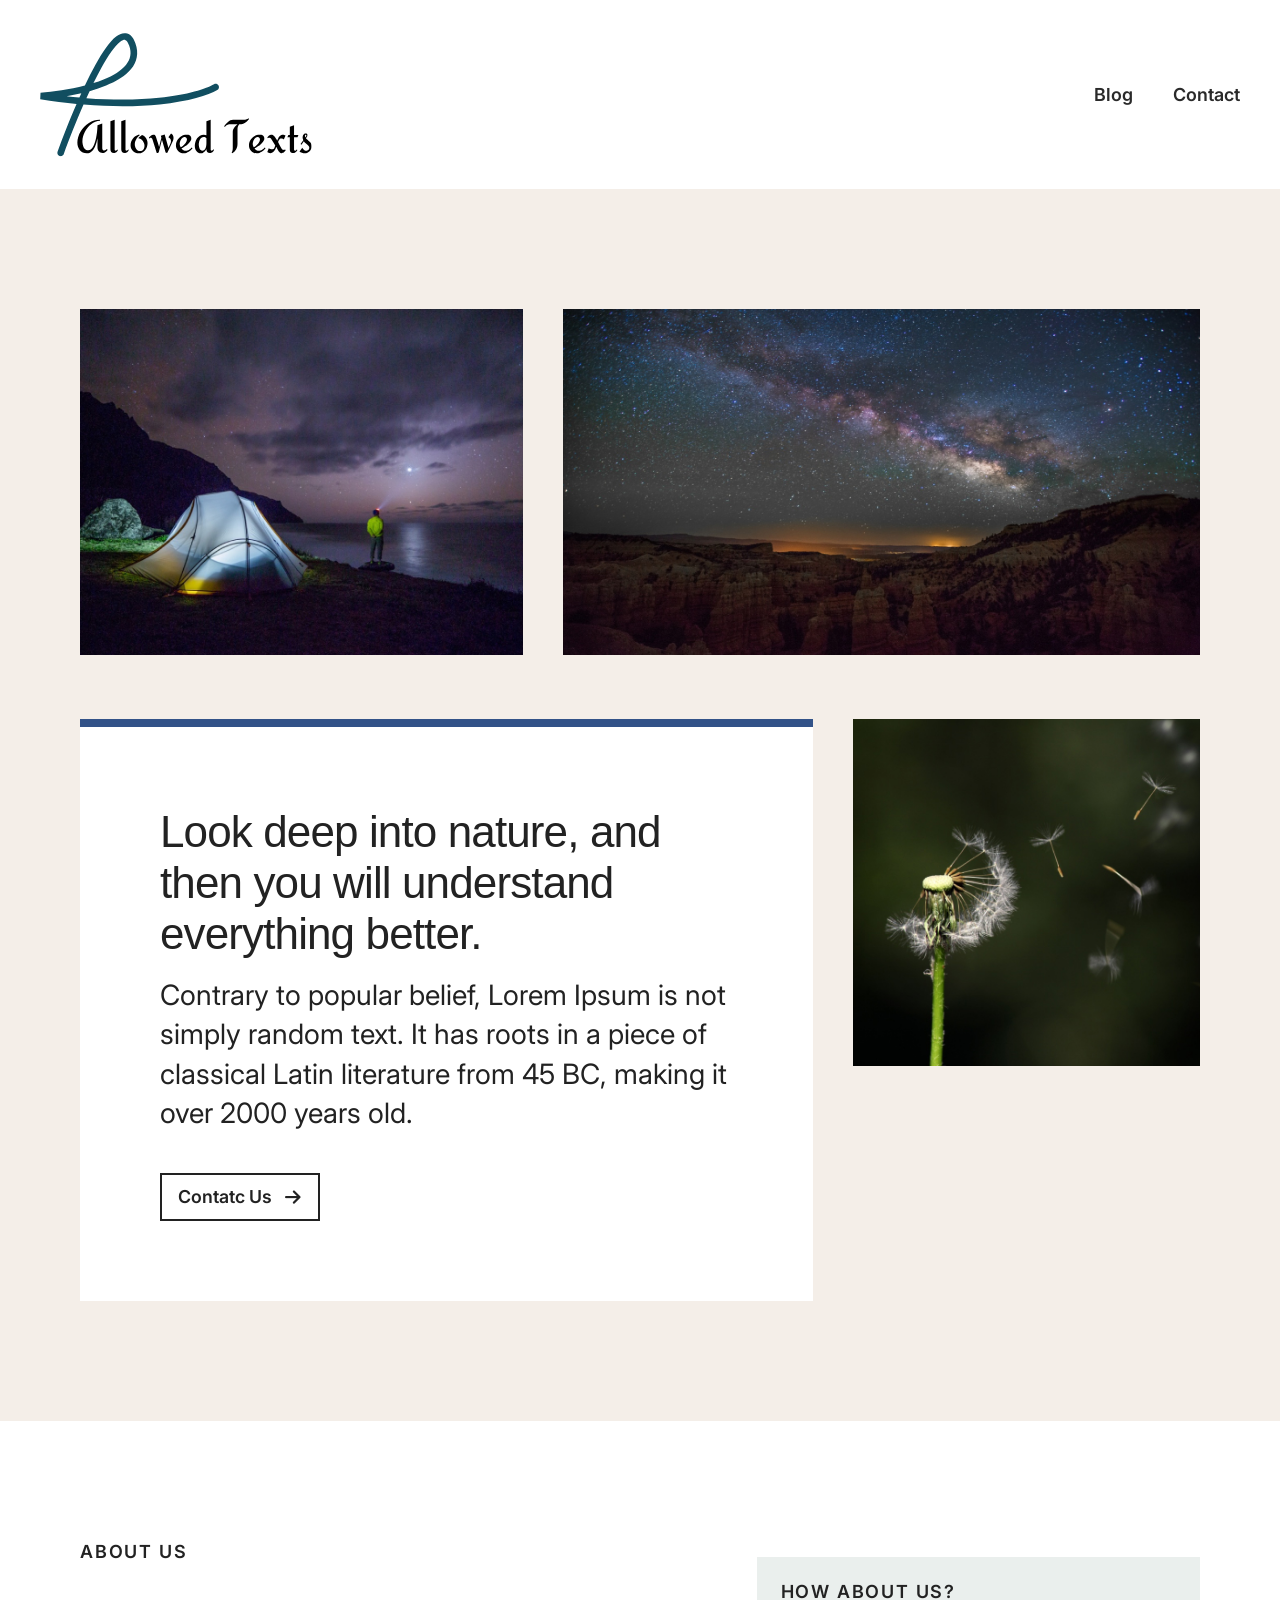
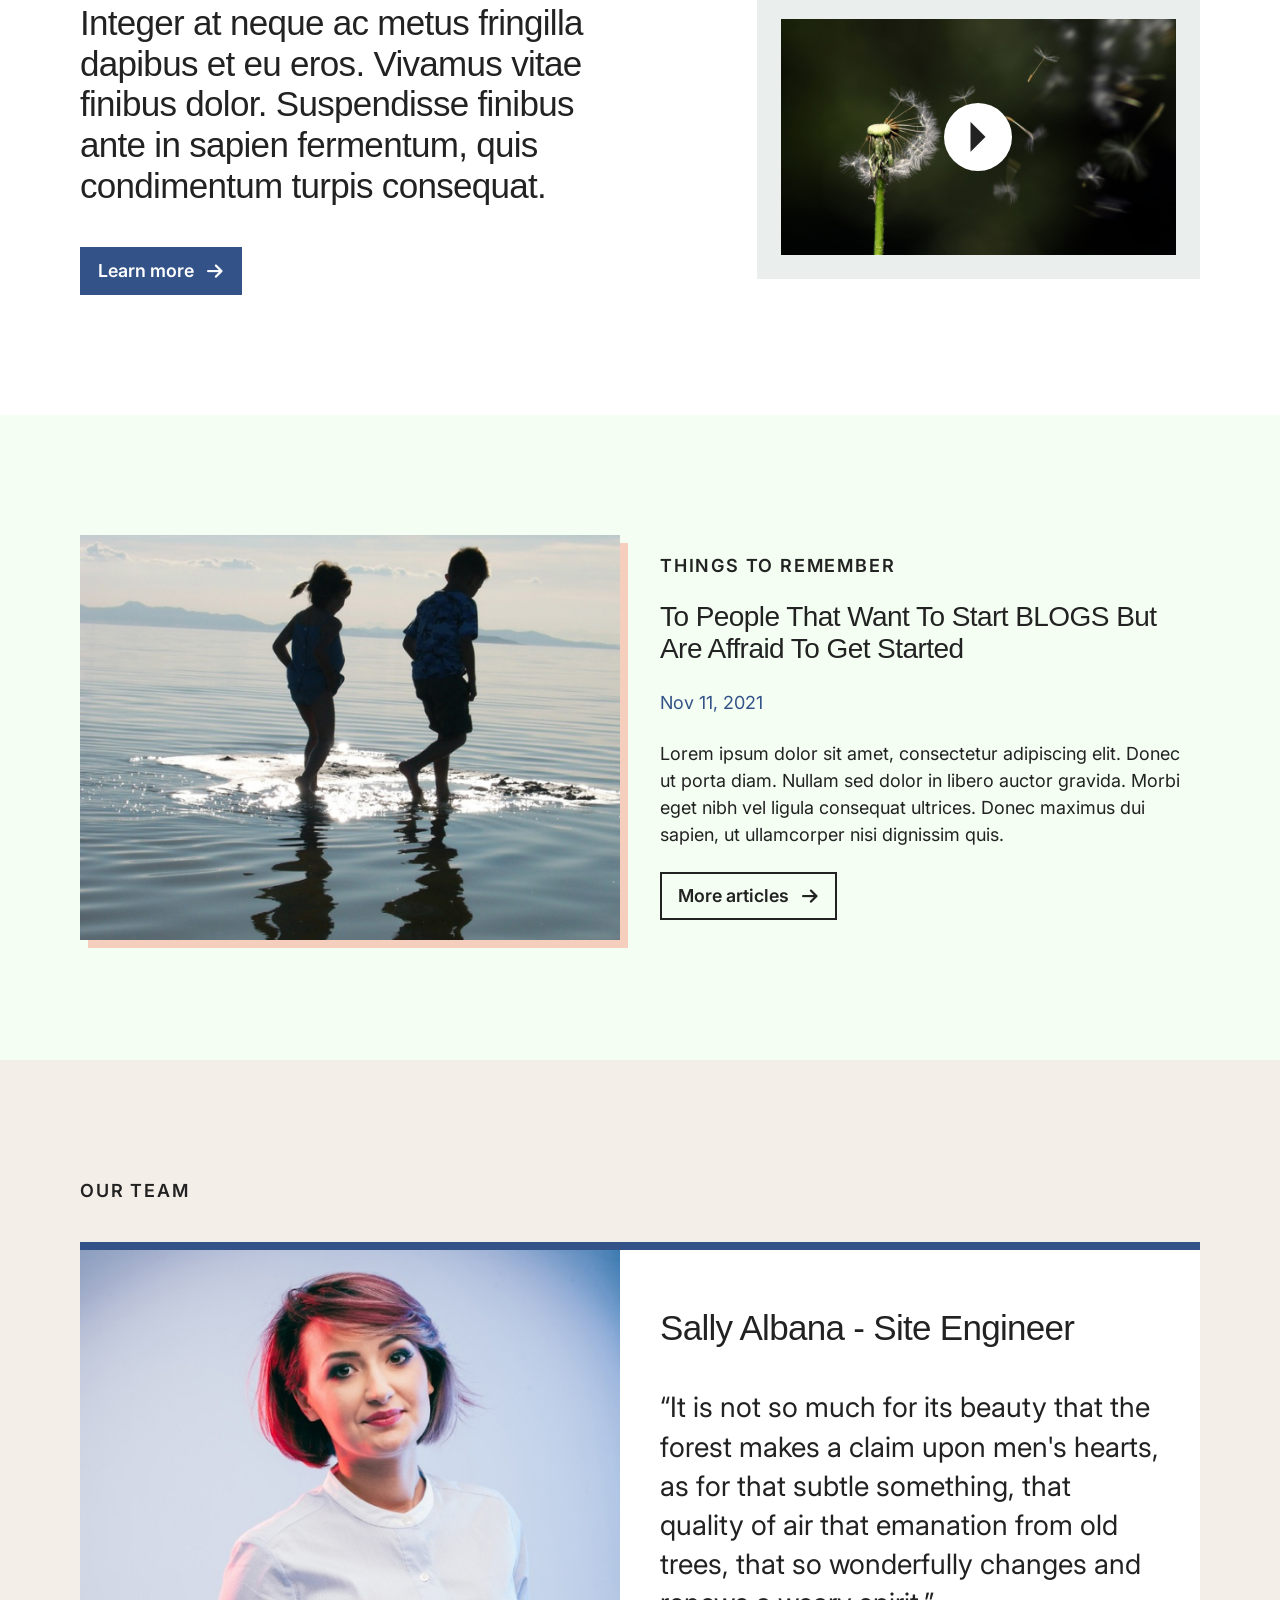
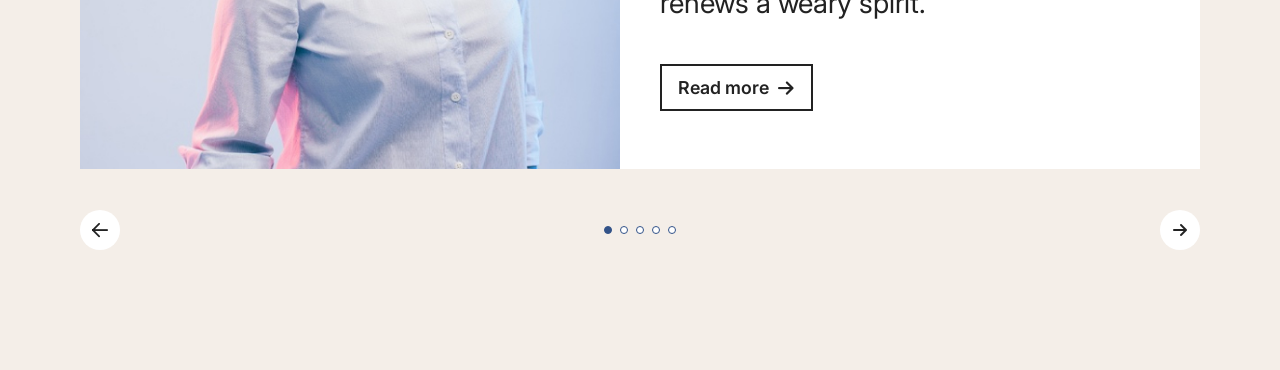
==== commit 8048ab99: "Deploying to gh-pages from @ pagevamp/crozier-demo@792464a4711c5603c94735f4a4ab4f1b554db9b7 🚀" ====
--- a/index.html
+++ b/index.html
@@ -1 +1 @@
-<!DOCTYPE html><html lang="en"><head><meta charset="utf-8"><meta http-equiv="X-UA-Compatible" content="IE=edge"><meta name="viewport" content="width=device-width,initial-scale=1"><meta name="description" content=""><meta name="author" content=""><title>Final project-internship</title><link rel="icon" href="favicon.ico"><link rel="stylesheet" href="css/app.min.css?v=2020"><link rel="stylesheet" href="css/design.min.css?v=2020"><!-- <link rel="preload" as="font" href="fonts/FoundersGrotesk-Bold.woff" type="font/woff" crossorigin="anonymous" /> --><link rel="preload" as="font" href="fonts/FoundersGroteskBold.woff2" type="font/woff2" crossorigin="anonymous"><link rel="preload" as="font" href="fonts/FoundersGroteskLight.woff2" type="font/woff2" crossorigin="anonymous"><link rel="preload" as="font" href="fonts/FoundersGroteskMedium.woff2" type="font/woff2" crossorigin="anonymous"><link rel="preload" as="font" href="fonts/FoundersGroteskRegular.woff2" type="font/woff2" crossorigin="anonymous"><link rel="preload" as="font" href="fonts/FoundersGroteskSemibold.woff2" type="font/woff2" crossorigin="anonymous"><link rel="preconnect" href="https://fonts.googleapis.com"><link rel="preconnect" href="https://fonts.gstatic.com" crossorigin><link href="https://fonts.googleapis.com/css2?family=Inter:wght@400;600;700;800&display=swap&v=14a2bf58a6b19815fae10b2e0e55d1a4" rel="stylesheet"></head><body class="w-100 overflow-x-hidden"><div class="theme-app d-flex flex-column"><div class="theme-wrap position-relative"><header class="theme-header theme-header--dark bg-white py-1 py-md-6 py-xl-8 py-xxl-11 body-sm"><div class="container-fluid px-6 px-lg-10"><div class="row align-items-lg-center justify-content-between"><div class="col logo d-flex align-items-center"><a href="#" class="nav-opener d-lg-none me-9"><i class="icon-menu"></i></a> <a href="index.html"><img src="images/logo.svg" alt=""></a></div><nav class="col d-md-flex justify-content-md-end align-items-center"><div class="nav-drop d-flex flex-column"><div class="d-lg-none border-bottom border-peach"><div class="logo mobile-only d-flex align-items-center p-6 px-lg-0"><a href="#" class="nav-opener me-9"><i class="icon-Close"></i></a> <a href="index.html"><img src="images/logo-white.svg" alt=""></a></div></div><ul class="d-flex flex-wrap flex-column flex-lg-row align-items-center justify-content-center justify-content-lg-end flex-grow-1 fw-semi-bold ps-0 mb-0 px-10 px-lg-0"><li class="me-lg-10 my-2 pb-10 pb-lg-0 ps-0"><a href="blogs.html" class="text-hover-peach">Blog</a></li><li class="my-2 ps-0"><a href="contact.html" class="text-hover-peach">Contact</a></li></ul></div><a href="#" class="btn btn-outline-primary fz-16 d-none d-md-inline-block d-lg-none">Join Us Now</a></nav></div></div></header><main class="theme-main"><section class="leadspace__img-group bg-blush py-6 py-md-10 py-xl-30"><div class="container"><div class="row flex-nowrap flex-md-wrap overflow-auto mb-6 mb-md-10 mb-xl-16"><div class="col-md-5"><figure class="ratio ratio-327x233 h-100"><img src="images/leadspace1.jpg" alt=""></figure></div><div class="col-md-7"><figure class="ratio ratio-327x233 h-100"><img src="images/leadspace3.jpg" alt=""></figure></div></div><div class="row"><div class="col-lg-8 flex-grow-1"><div class="border-top border-8 bg-white py-10 px-6 px-md-10 p-xl-20"><h1 class="h2 mb-4">Look deep into nature, and then you will understand everything better.</h1><div class="body-xl mb-4 mb-md-6 mb-xl-10"><p>Contrary to popular belief, Lorem Ipsum is not simply random text. It has roots in a piece of classical Latin literature from 45 BC, making it over 2000 years old.</p></div><a href="#" class="btn btn-outline-primary">Contatc Us <i class="icon-arrow-right2 ms-2 align-middle"></i></a></div></div><div class="col-xl-4 d-none d-xl-block"><figure class="ratio ratio-376x376"><img src="images/leadspace2.jpg" alt=""></figure></div></div></div></section><section class="content-with-image-a01 py-10 py-md-20 py-lg-30"><div class="container"><div class="row align-items-md-center justify-content-between"><div class="col-md-6 mb-10 mb-md-0"><div class="eyebrow text-uppercase mb-10">About Us</div><h2 class="h3 title mb-10">Integer at neque ac metus fringilla dapibus et eu eros. Vivamus vitae finibus dolor. Suspendisse finibus ante in sapien fermentum, quis condimentum turpis consequat.</h2><a href="#" class="btn btn-secondary">Learn more <i class="icon-arrow-right2 ms-2 align-middle"></i></a></div><div class="col-md-6 col-lg-5"><div class="bg-moon p-6"><span class="content-with-image-a01 eyebrow d-block text-uppercase mb-4">How about Us?</span><figure class="position-relative ratio ratio-279x238"><img src="images/Video.jpg" alt=""><div class="content-with-image-a01__icon position-absolute rounded-circle bg-white d-flex align-items-center justify-content-center top-50 start-50 translate-middle"><i class="icon-Right"></i></div></figure></div></div></div></div></section><section class="content-with-image-a02 bg-mint py-10 py-md-20 py-lg-30"><div class="container"><div class="row align-items-md-center"><div class="col-md-6 mb-12 mb-md-0"><figure class="ratio drop-shadow ratio-319x268"><img src="images/article1.jpg" alt=""></figure></div><div class="col-md-6"><div class="eyebrow text-uppercase mb-6">things to remember</div><h2 class="h4 title mb-6">To People That Want To Start BLOGS But Are Affraid To Get Started</h2><div class="paragraph"><span class="text-secondary d-block mb-6 mb-lg-0 mb-lg-6">Nov 11, 2021</span><p class="mb-6">Lorem ipsum dolor sit amet, consectetur adipiscing elit. Donec ut porta diam. Nullam sed dolor in libero auctor gravida. Morbi eget nibh vel ligula consequat ultrices. Donec maximus dui sapien, ut ullamcorper nisi dignissim quis.</p></div><a href="#" class="btn btn-outline-primary mt-6">More articles <i class="icon-arrow-right2 ms-2 align-middle"></i></a></div></div></div></section><section class="slider bg-blush py-6 py-md-20 py-xl-30"><div class="container"><div class="slider__details mx-lg-auto"><div class="eyebrow text-uppercase mb-6 mb-md-10">Our Team</div><div class="swiper border-top border-8"><div class="slider__slides-hold swiper-wrapper mb-6 mb-md-10"><div class="slider__slides swiper-slide bg-white"><div class="row"><div class="col-md-6"><div class="ratio ratio-327x281 h-100"><img src="images/team-slider.jpg" class="object-cover" alt=""></div></div><div class="col-md-6 d-flex"><div class="align-self-center p-6 ps-md-0 pe-md-10 py-md-8"><h2 class="h3 fw-normal mb-10">Sally Albana - Site Engineer</h2><div class="body-xl mb-10"><p>“It is not so much for its beauty that the forest makes a claim upon men&#39s hearts, as for that subtle something, that quality of air that emanation from old trees, that so wonderfully changes and renews a weary spirit.”</p></div><a href="#" class="btn btn-outline-primary mr-3">Read more<i class="icon-arrow-right2 ms-2 align-middle"></i></a></div></div></div></div><div class="slider__slides swiper-slide bg-white"><div class="row"><div class="col-md-6"><div class="ratio ratio-327x281 h-100"><img src="images/team-slider.jpg" class="object-cover" alt=""></div></div><div class="col-md-6 d-flex"><div class="align-self-center p-6 ps-md-0 pe-md-10 py-md-8"><h2 class="h3 fw-normal mb-10">Sally Albana - Site Engineer</h2><div class="body-xl mb-10"><p>“It is not so much for its beauty that the forest makes a claim upon men&#39s hearts,”</p></div><a href="#" class="btn btn-outline-primary mr-3">Read more<i class="icon-arrow-right2 ms-2 align-middle"></i></a></div></div></div></div><div class="slider__slides swiper-slide bg-white"><div class="row"><div class="col-md-6"><div class="ratio ratio-327x281 h-100"><img src="images/team-slider.jpg" class="object-cover" alt=""></div></div><div class="col-md-6 d-flex"><div class="align-self-center p-6 ps-md-0 pe-md-10 py-md-8"><h2 class="h3 fw-normal mb-10">Sally Albana - Site Engineer</h2><div class="body-xl mb-10"><p>“It is not so much for its beauty that the forest makes a claim upon men&#39s hearts, as for that subtle something, that quality of air that emanation from old trees,”</p></div><a href="#" class="btn btn-outline-primary mr-3">Read more<i class="icon-arrow-right2 ms-2 align-middle"></i></a></div></div></div></div><div class="slider__slides swiper-slide bg-white"><div class="row"><div class="col-md-6"><div class="ratio ratio-327x281 h-100"><img src="images/team-slider.jpg" class="object-cover" alt=""></div></div><div class="col-md-6 d-flex"><div class="align-self-center p-6 ps-md-0 pe-md-10 py-md-8"><h2 class="h3 fw-normal mb-10">Sally Albana - Site Engineer</h2><div class="body-xl mb-10"><p>“It is not so much for ”</p></div><a href="#" class="btn btn-outline-primary mr-3">Read more<i class="icon-arrow-right2 ms-2 align-middle"></i></a></div></div></div></div><div class="slider__slides swiper-slide bg-white"><div class="row"><div class="col-md-6"><div class="ratio ratio-327x281 h-100"><img src="images/team-slider.jpg" class="object-cover" alt=""></div></div><div class="col-md-6 d-flex"><div class="align-self-center p-6 ps-md-0 pe-md-10 py-md-8"><h2 class="h3 fw-normal mb-10">Sally Albana - 2134Site Engineer</h2><div class="body-xl mb-10"><p>“It is not so much for its beauty that the forest makes a claim upon men&#39s hearts, as for that subtle something, that quality of air that emanation from old trees, that so wonderfully changes and renews a weary spirit.”</p></div><a href="#" class="btn btn-outline-primary mr-3">Read more<i class="icon-arrow-right2 ms-2 align-middle"></i></a></div></div></div></div></div><div class="slider__nav position-relative d-flex flex-wrap-wrap justify-content-between align-items-center"><div class="swiper-button-next d-flex justify-content-center align-items-center bg-white rounded-circle"><i class="icon-Left"></i></div><div class="swiper-pagination d-flex align-items-center justify-content-center"></div><div class="swiper-button-prev d-flex justify-content-center align-items-center bg-white rounded-circle"><i class="icon-arrow-right2"></i></div></div></div></div></div></section><script src="./scripts/slider.js"><section class="content-with-image-a03 py-10 py-md-20 py-lg-30"><div class="container"><div class="row flex-row-reverse align-items-md-center justify-content-between"><div class="col-md-6 col-lg-5 mb-10 mb-md-0"><figure class="position-relative ratio ratio-327x334"><img src="images/img1.jpg" alt=""></figure></div><div class="col-md-6"><div class="eyebrow text-uppercase mb-10">Blogs</div><h2 class="h3 title mb-10">Proin pretium risus suscipit viverra mattis. Aliquam non nunc ligula</h2><div class="body-lg mb-10"><p>There are many variations of passages of Lorem Ipsum available, but the majority have suffered alteration in some form, by injected humour, or randomised words which don&#39t look even slightly believable.</p></div><div class="body-sm mb-10"><p>If you are going to use a passage of Lorem Ipsum, you need to be sure there isn&#39t anything embarrassing hidden in the middle of text. All the Lorem Ipsum generators on the Internet tend to repeat predefined chunks as necessary, making this the first true generator on the Internet.</p></div><a href="#" class="btn btn-secondary">Learn more <i class="icon-arrow-right2 ms-2 align-middle"></i></a></div></div></div></section><section class="content-with-image-a02 bg-mint py-10 py-md-20 py-lg-30"><div class="container"><div class="row align-items-md-center"><div class="col-md-6 mb-12 mb-md-0"><figure class="ratio drop-shadow ratio-319x268"><img src="images/img2.jpg" alt=""></figure></div><div class="col-md-6"><div class="eyebrow text-uppercase mb-6">More Info</div><h2 class="h4 title mb-6">Proin pretium risus suscipit viverra mattis. Aliquam non nunc ligula.</h2><div class="paragraph"><span class="text-secondary d-block mb-6 mb-lg-0 mb-lg-6">Nov 11, 2021</span><p class="mb-6">There are many variations of passages of Lorem Ipsum available, but the majority have suffered alteration in some form, by injected humour, or randomised words which don#39t look even slightly believable.</p></div><a href="#" class="btn btn-outline-primary mt-6">Learn More <i class="icon-arrow-right2 ms-2 align-middle"></i></a></div></div></div></section><section class="testimonial py-10 py-md-20 py-lg-30"><div class="container"><div class="row justify-content-center text-center"><div class="col-md-10 col-lg-8"><h2 class="h2 mb-4 mb-lg-7 mb-xxl-6">What Our Client Says?</h2><div class="body-xl mb-4 mb-lg-14 mb-lg-11 px-7 px-md-0"><p>Lorem ipsum dolor sit amet, consectetur adipiscing elit. Donec ut porta diam.</p></div><div class="avatar position-relative mb-8"><img src="images/testimonial.jpg" class="object-cover rounded-circle position-relative overflow-hidden mx-auto" alt=""></div><div class="fs-28 author ls-2 lh-114 text-secondary px-10 px-md-0 mb-4 mb-lg-6">Rani Cambell (Owner of CDG)</div><ul class="social-icons fs-24 d-flex align-items-center justify-content-center body-lg ps-0 mb-4"><li class="mx-2 mb-2"><a href="#" class="text-secondary text-hover-peach transition-fast"><i class="icon-LinkedIn"></i></a></li><li class="mx-2 mb-2"><a href="#" class="text-secondary text-hover-peach transition-fast"><i class="icon-Github"></i></a></li><li class="mx-2 mb-2"><a href="#" class="text-secondary text-hover-peach transition-fast"><i class="icon-Twitter"></i></a></li><li class="mx-2 mb-2"><a href="#" class="text-secondary text-hover-peach transition-fast"><i class="icon-Facebook"></i></a></li></ul><div class="paragraph fz-18 px-lg-14"><p>"There are many variations of passages of Lorem Ipsum available, but the majority have suffered alteration in some form, by injected humour, or randomised words which don&#39t look even slightly believable."</p></div></div></div></div></section><section class="promotional-banner bg-blush py-10 py-md-20 py-lg-30"><div class="container"><h2 class="h3 mb-2 mb-xxl-4">Proin pretium risus suscipit viverra mattis. Aliquam non nunc ligula.</h2><div class="body-xl mb-6 mb-lg-10"><p>Lorem ipsum dolor sit amet, consectetur adipiscing elit. Donec ut porta diam.</p></div><a href="#" class="btn btn-secondary">See Our Blogs <i class="icon-arrow-right2 ms-2 align-middle"></i></a></div></section></main></div><footer class="theme-footer bg-secondary text-white body-sm py-10 py-md-20 py-lg-30"><div class="container"><div class="row"><div class="col-6 col-md-3 logo mb-10 mb-xxl-20"><a href="#"><img src="images/logo-white.svg" alt=""></a></div></div><div class="row mb-lg-10 mb-xxl-0"><div class="col-md-6 col-lg-3 mb-xl-20"><h6 class="mb-10 mb-xxl-6 text-uppercase opener">About us</h6><ul class="list-unstyled toggle-list mb-0 pb-10 pb-xl-0"><li><a href="#" class="text-decoration-underline text-hover-peach">Lorem ipsum dolor sit amet</a></li><li><a href="#" class="text-decoration-underline text-hover-peach">Lorem ipsum dolor</a></li><li><a href="#" class="text-decoration-underline text-hover-peach">Lorem ipsum dolor</a></li></ul></div><div class="col-md-6 col-lg-3 mb-xl-20"><h6 class="mb-10 mb-xxl-6 text-uppercase opener">our team</h6><ul class="list-unstyled toggle-list mb-0 pb-10 pb-xl-0"><li><a href="#" class="text-decoration-underline text-hover-peach">Lorem ipsum dolor</a></li><li><a href="#" class="text-decoration-underline text-hover-peach">Lorem ipsum dolor</a></li><li><a href="#" class="text-decoration-underline text-hover-peach">Lorem ipsum dolor</a></li></ul></div><div class="col-md-6 col-lg-3 mb-xl-20"><h6 class="mb-10 mb-xxl-6 text-uppercase opener">Who we are</h6><ul class="list-unstyled toggle-list mb-0 pb-10 pb-xl-0"><li><a href="#" class="text-decoration-underline text-hover-peach">Lorem ipsum dolor</a></li><li><a href="#" class="text-decoration-underline text-hover-peach">Lorem ipsum dolor</a></li><li><a href="#" class="text-decoration-underline text-hover-peach">Lorem ipsum dolor</a></li></ul></div><div class="col-md-6 col-lg-3 mb-xl-20"><h6 class="mb-10 mb-xxl-6 text-uppercase opener">Resources</h6><ul class="list-unstyled toggle-list mb-0 pb-10 pb-xl-0"><li><a href="#" class="text-decoration-underline text-hover-peach">Lorem Ist</a></li><li><a href="#" class="text-decoration-underline text-hover-peach">Lorem</a></li><li><a href="#" class="text-decoration-underline text-hover-peach">Lorem Ist</a></li><li><a href="#" class="text-decoration-underline text-hover-peach">Lorem Ist</a></li></ul></div><div class="col-md-6 col-lg-3 mb-xl-20"><h6 class="mb-10 mb-xxl-6 text-uppercase opener">Contact</h6><ul class="list-unstyled toggle-list mb-0 pb-10 pb-lg-0"><li class="mb-4"><a href="#" class="text-decoration-underline text-hover-peach">Contact form</a></li><li><a href="mailto:allowed@test.com" class="text-decoration-underline text-hover-peach">allowed@test.com</a></li></ul></div><div class="col-lg-6 text-blush mb-10 mb-lg-0 mb-xl-20 align-self-end"><span class="font-italic d-block mb-4">Sign up for our newsletter:</span><form action="#" class="d-md-flex"><div class="form-wrap flex-grow-1"><input type="text" placeholder="Email address" class="bg-secondary w-100 border-solid border-2 h-100 border-light py-2 px-3 mb-6 mb-md-0"></div><a href="#" class="btn btn-outline-light ms-md-4">Submit <i class="icon-arrow-right2 ms-2 align-middle"></i></a></form></div></div><div class="copy-wright text-blush"><p>Site content copyright © 2021 <a href="#" class="text-hover-peach">Allowded Text</a></p></div></div></footer><script type="text/javascript" src="scripts/app.js?v=212002"></script></div></body></html>+<!DOCTYPE html><html lang="en"><head><meta charset="utf-8"><meta http-equiv="X-UA-Compatible" content="IE=edge"><meta name="viewport" content="width=device-width,initial-scale=1"><meta name="description" content=""><meta name="author" content=""><title>Final project-internship</title><link rel="icon" href="favicon.ico"><link rel="stylesheet" href="css/app.min.css?v=2020"><link rel="stylesheet" href="css/design.min.css?v=2020"><!-- <link rel="preload" as="font" href="fonts/FoundersGrotesk-Bold.woff" type="font/woff" crossorigin="anonymous" /> --><link rel="preload" as="font" href="fonts/FoundersGroteskBold.woff2" type="font/woff2" crossorigin="anonymous"><link rel="preload" as="font" href="fonts/FoundersGroteskLight.woff2" type="font/woff2" crossorigin="anonymous"><link rel="preload" as="font" href="fonts/FoundersGroteskMedium.woff2" type="font/woff2" crossorigin="anonymous"><link rel="preload" as="font" href="fonts/FoundersGroteskRegular.woff2" type="font/woff2" crossorigin="anonymous"><link rel="preload" as="font" href="fonts/FoundersGroteskSemibold.woff2" type="font/woff2" crossorigin="anonymous"><link rel="preconnect" href="https://fonts.googleapis.com"><link rel="preconnect" href="https://fonts.gstatic.com" crossorigin><link href="https://fonts.googleapis.com/css2?family=Inter:wght@400;600;700;800&display=swap&v=7365f7cc109b83817dfeca20db79145a" rel="stylesheet"></head><body class="w-100 overflow-x-hidden"><div class="theme-app d-flex flex-column"><div class="theme-wrap position-relative"><header class="theme-header theme-header--dark bg-white py-1 py-md-6 py-xl-8 py-xxl-11 body-sm"><div class="container-fluid px-6 px-lg-10"><div class="row align-items-lg-center justify-content-between"><div class="col logo d-flex align-items-center"><a href="#" class="nav-opener d-lg-none me-9"><i class="icon-menu"></i></a> <a href="index.html"><img src="images/logo.svg" alt=""></a></div><nav class="col d-md-flex justify-content-md-end align-items-center"><div class="nav-drop d-flex flex-column"><div class="d-lg-none border-bottom border-peach"><div class="logo mobile-only d-flex align-items-center p-6 px-lg-0"><a href="#" class="nav-opener me-9"><i class="icon-Close"></i></a> <a href="index.html"><img src="images/logo-white.svg" alt=""></a></div></div><ul class="d-flex flex-wrap flex-column flex-lg-row align-items-center justify-content-center justify-content-lg-end flex-grow-1 fw-semi-bold ps-0 mb-0 px-10 px-lg-0"><li class="me-lg-10 my-2 pb-10 pb-lg-0 ps-0"><a href="blogs.html" class="text-hover-peach">Blog</a></li><li class="my-2 ps-0"><a href="contact.html" class="text-hover-peach">Contact</a></li></ul></div><a href="#" class="btn btn-outline-primary fz-16 d-none d-md-inline-block d-lg-none">Join Us Now</a></nav></div></div></header><main class="theme-main"><section class="leadspace__img-group bg-blush py-6 py-md-10 py-xl-30"><div class="container"><div class="row flex-nowrap flex-md-wrap overflow-auto mb-6 mb-md-10 mb-xl-16"><div class="col-md-5"><figure class="ratio ratio-327x233 h-100"><img src="images/leadspace1.jpg" alt=""></figure></div><div class="col-md-7"><figure class="ratio ratio-327x233 h-100"><img src="images/leadspace3.jpg" alt=""></figure></div></div><div class="row"><div class="col-lg-8 flex-grow-1"><div class="border-top border-8 bg-white py-10 px-6 px-md-10 p-xl-20"><h1 class="h2 mb-4">Look deep into nature, and then you will understand everything better.</h1><div class="body-xl mb-4 mb-md-6 mb-xl-10"><p>Contrary to popular belief, Lorem Ipsum is not simply random text. It has roots in a piece of classical Latin literature from 45 BC, making it over 2000 years old.</p></div><a href="#" class="btn btn-outline-primary">Contatc Us <i class="icon-arrow-right2 ms-2 align-middle"></i></a></div></div><div class="col-xl-4 d-none d-xl-block"><figure class="ratio ratio-376x376"><img src="images/leadspace2.jpg" alt=""></figure></div></div></div></section><section class="content-with-image-a01 py-10 py-md-20 py-lg-30"><div class="container"><div class="row align-items-md-center justify-content-between"><div class="col-md-6 mb-10 mb-md-0"><div class="eyebrow text-uppercase mb-10">About Us</div><h2 class="h3 title mb-10">Integer at neque ac metus fringilla dapibus et eu eros. Vivamus vitae finibus dolor. Suspendisse finibus ante in sapien fermentum, quis condimentum turpis consequat.</h2><a href="#" class="btn btn-secondary">Learn more <i class="icon-arrow-right2 ms-2 align-middle"></i></a></div><div class="col-md-6 col-lg-5"><div class="bg-moon p-6"><span class="content-with-image-a01 eyebrow d-block text-uppercase mb-4">How about Us?</span><figure class="position-relative ratio ratio-279x238"><img src="images/Video.jpg" alt=""><div class="content-with-image-a01__icon position-absolute rounded-circle bg-white d-flex align-items-center justify-content-center top-50 start-50 translate-middle"><i class="icon-Right"></i></div></figure></div></div></div></div></section><section class="content-with-image-a02 bg-mint py-10 py-md-20 py-lg-30"><div class="container"><div class="row align-items-md-center"><div class="col-md-6 mb-12 mb-md-0"><figure class="ratio drop-shadow ratio-319x268"><img src="images/article1.jpg" alt=""></figure></div><div class="col-md-6"><div class="eyebrow text-uppercase mb-6">things to remember</div><h2 class="h4 title mb-6">To People That Want To Start BLOGS But Are Affraid To Get Started</h2><div class="paragraph"><span class="text-secondary d-block mb-6 mb-lg-0 mb-lg-6">Nov 11, 2021</span><p class="mb-6">Lorem ipsum dolor sit amet, consectetur adipiscing elit. Donec ut porta diam. Nullam sed dolor in libero auctor gravida. Morbi eget nibh vel ligula consequat ultrices. Donec maximus dui sapien, ut ullamcorper nisi dignissim quis.</p></div><a href="#" class="btn btn-outline-primary mt-6">More articles <i class="icon-arrow-right2 ms-2 align-middle"></i></a></div></div></div></section><section class="slider bg-blush py-6 py-md-20 py-xl-30"><div class="container"><div class="slider__details mx-lg-auto"><div class="eyebrow text-uppercase mb-6 mb-md-10">Our Team</div><div class="swiper border-top border-8"><div class="slider__slides-hold swiper-wrapper mb-6 mb-md-10"><div class="slider__slides swiper-slide bg-white"><div class="row"><div class="col-md-6"><div class="ratio ratio-327x281 h-100"><img src="images/team-slider.jpg" class="object-cover" alt=""></div></div><div class="col-md-6 d-flex"><div class="align-self-center p-6 ps-md-0 pe-md-10 py-md-8"><h2 class="h3 fw-normal mb-10">Sally Albana - Site Engineer</h2><div class="body-xl mb-10"><p>“It is not so much for its beauty that the forest makes a claim upon men&#39s hearts, as for that subtle something, that quality of air that emanation from old trees, that so wonderfully changes and renews a weary spirit.”</p></div><a href="#" class="btn btn-outline-primary mr-3">Read more<i class="icon-arrow-right2 ms-2 align-middle"></i></a></div></div></div></div><div class="slider__slides swiper-slide bg-white"><div class="row"><div class="col-md-6"><div class="ratio ratio-327x281 h-100"><img src="images/team-slider.jpg" class="object-cover" alt=""></div></div><div class="col-md-6 d-flex"><div class="align-self-center p-6 ps-md-0 pe-md-10 py-md-8"><h2 class="h3 fw-normal mb-10">Sally Albana - Site Engineer</h2><div class="body-xl mb-10"><p>“It is not so much for its beauty that the forest makes a claim upon men&#39s hearts,”</p></div><a href="#" class="btn btn-outline-primary mr-3">Read more<i class="icon-arrow-right2 ms-2 align-middle"></i></a></div></div></div></div><div class="slider__slides swiper-slide bg-white"><div class="row"><div class="col-md-6"><div class="ratio ratio-327x281 h-100"><img src="images/team-slider.jpg" class="object-cover" alt=""></div></div><div class="col-md-6 d-flex"><div class="align-self-center p-6 ps-md-0 pe-md-10 py-md-8"><h2 class="h3 fw-normal mb-10">Sally Albana - Site Engineer</h2><div class="body-xl mb-10"><p>“It is not so much for its beauty that the forest makes a claim upon men&#39s hearts, as for that subtle something, that quality of air that emanation from old trees,”</p></div><a href="#" class="btn btn-outline-primary mr-3">Read more<i class="icon-arrow-right2 ms-2 align-middle"></i></a></div></div></div></div><div class="slider__slides swiper-slide bg-white"><div class="row"><div class="col-md-6"><div class="ratio ratio-327x281 h-100"><img src="images/team-slider.jpg" class="object-cover" alt=""></div></div><div class="col-md-6 d-flex"><div class="align-self-center p-6 ps-md-0 pe-md-10 py-md-8"><h2 class="h3 fw-normal mb-10">Sally Albana - Site Engineer</h2><div class="body-xl mb-10"><p>“It is not so much for ”</p></div><a href="#" class="btn btn-outline-primary mr-3">Read more<i class="icon-arrow-right2 ms-2 align-middle"></i></a></div></div></div></div><div class="slider__slides swiper-slide bg-white"><div class="row"><div class="col-md-6"><div class="ratio ratio-327x281 h-100"><img src="images/team-slider.jpg" class="object-cover" alt=""></div></div><div class="col-md-6 d-flex"><div class="align-self-center p-6 ps-md-0 pe-md-10 py-md-8"><h2 class="h3 fw-normal mb-10">Sally Albana - 2134Site Engineer</h2><div class="body-xl mb-10"><p>“It is not so much for its beauty that the forest makes a claim upon men&#39s hearts, as for that subtle something, that quality of air that emanation from old trees, that so wonderfully changes and renews a weary spirit.”</p></div><a href="#" class="btn btn-outline-primary mr-3">Read more<i class="icon-arrow-right2 ms-2 align-middle"></i></a></div></div></div></div></div><div class="slider__nav position-relative d-flex flex-wrap-wrap justify-content-between align-items-center"><div class="swiper-button-next d-flex justify-content-center align-items-center bg-white rounded-circle"><i class="icon-Left"></i></div><div class="swiper-pagination d-flex align-items-center justify-content-center"></div><div class="swiper-button-prev d-flex justify-content-center align-items-center bg-white rounded-circle"><i class="icon-arrow-right2"></i></div></div></div></div></div></section><script src="./scripts/slider.js"><section class="content-with-image-a03 py-10 py-md-20 py-lg-30"><div class="container"><div class="row flex-row-reverse align-items-md-center justify-content-between"><div class="col-md-6 col-lg-5 mb-10 mb-md-0"><figure class="position-relative ratio ratio-327x334"><img src="images/img1.jpg" alt=""></figure></div><div class="col-md-6"><div class="eyebrow text-uppercase mb-10">Blogs</div><h2 class="h3 title mb-10">Proin pretium risus suscipit viverra mattis. Aliquam non nunc ligula</h2><div class="body-lg mb-10"><p>There are many variations of passages of Lorem Ipsum available, but the majority have suffered alteration in some form, by injected humour, or randomised words which don&#39t look even slightly believable.</p></div><div class="body-sm mb-10"><p>If you are going to use a passage of Lorem Ipsum, you need to be sure there isn&#39t anything embarrassing hidden in the middle of text. All the Lorem Ipsum generators on the Internet tend to repeat predefined chunks as necessary, making this the first true generator on the Internet.</p></div><a href="#" class="btn btn-secondary">Learn more <i class="icon-arrow-right2 ms-2 align-middle"></i></a></div></div></div></section><section class="content-with-image-a02 bg-mint py-10 py-md-20 py-lg-30"><div class="container"><div class="row align-items-md-center"><div class="col-md-6 mb-12 mb-md-0"><figure class="ratio drop-shadow ratio-319x268"><img src="images/img2.jpg" alt=""></figure></div><div class="col-md-6"><div class="eyebrow text-uppercase mb-6">More Info</div><h2 class="h4 title mb-6">Proin pretium risus suscipit viverra mattis. Aliquam non nunc ligula.</h2><div class="paragraph"><span class="text-secondary d-block mb-6 mb-lg-0 mb-lg-6">Nov 11, 2021</span><p class="mb-6">There are many variations of passages of Lorem Ipsum available, but the majority have suffered alteration in some form, by injected humour, or randomised words which don#39t look even slightly believable.</p></div><a href="#" class="btn btn-outline-primary mt-6">Learn More <i class="icon-arrow-right2 ms-2 align-middle"></i></a></div></div></div></section><section class="testimonial py-10 py-md-20 py-lg-30"><div class="container"><div class="row justify-content-center text-center"><div class="col-md-10 col-lg-8"><h2 class="h2 mb-4 mb-lg-7 mb-xxl-6">What Our Client Says?</h2><div class="body-xl mb-4 mb-lg-14 mb-lg-11 px-7 px-md-0"><p>Lorem ipsum dolor sit amet, consectetur adipiscing elit. Donec ut porta diam.</p></div><div class="avatar position-relative mb-8"><img src="images/testimonial.jpg" class="object-cover rounded-circle position-relative overflow-hidden mx-auto" alt=""></div><div class="fs-28 author ls-2 lh-114 text-secondary px-10 px-md-0 mb-4 mb-lg-6">Rani Cambell (Owner of CDG)</div><ul class="social-icons fs-24 d-flex align-items-center justify-content-center body-lg ps-0 mb-4"><li class="mx-2 mb-2"><a href="#" class="text-secondary text-hover-peach transition-fast"><i class="icon-LinkedIn"></i></a></li><li class="mx-2 mb-2"><a href="#" class="text-secondary text-hover-peach transition-fast"><i class="icon-Github"></i></a></li><li class="mx-2 mb-2"><a href="#" class="text-secondary text-hover-peach transition-fast"><i class="icon-Twitter"></i></a></li><li class="mx-2 mb-2"><a href="#" class="text-secondary text-hover-peach transition-fast"><i class="icon-Facebook"></i></a></li></ul><div class="paragraph fz-18 px-lg-14"><p>"There are many variations of passages of Lorem Ipsum available, but the majority have suffered alteration in some form, by injected humour, or randomised words which don&#39t look even slightly believable."</p></div></div></div></div></section><section class="promotional-banner bg-blush py-10 py-md-20 py-lg-30"><div class="container"><h2 class="h3 mb-2 mb-xxl-4">Proin pretium risus suscipit viverra mattis. Aliquam non nunc ligula.</h2><div class="body-xl mb-6 mb-lg-10"><p>Lorem ipsum dolor sit amet, consectetur adipiscing elit. Donec ut porta diam.</p></div><a href="#" class="btn btn-secondary">See Our Blogs <i class="icon-arrow-right2 ms-2 align-middle"></i></a></div></section></main></div><footer class="theme-footer bg-secondary text-white body-sm py-10 py-md-20 py-lg-30"><div class="container"><div class="row"><div class="col-6 col-md-3 logo mb-10 mb-xxl-20"><a href="#"><img src="images/logo-white.svg" alt=""></a></div></div><div class="row mb-lg-10 mb-xxl-0"><div class="col-md-6 col-lg-3 mb-xl-20"><h6 class="mb-10 mb-xxl-6 text-uppercase opener">About us</h6><ul class="list-unstyled toggle-list mb-0 pb-10 pb-xl-0"><li><a href="#" class="text-decoration-underline text-hover-peach">Lorem ipsum dolor sit amet</a></li><li><a href="#" class="text-decoration-underline text-hover-peach">Lorem ipsum dolor</a></li><li><a href="#" class="text-decoration-underline text-hover-peach">Lorem ipsum dolor</a></li></ul></div><div class="col-md-6 col-lg-3 mb-xl-20"><h6 class="mb-10 mb-xxl-6 text-uppercase opener">our team</h6><ul class="list-unstyled toggle-list mb-0 pb-10 pb-xl-0"><li><a href="#" class="text-decoration-underline text-hover-peach">Lorem ipsum dolor</a></li><li><a href="#" class="text-decoration-underline text-hover-peach">Lorem ipsum dolor</a></li><li><a href="#" class="text-decoration-underline text-hover-peach">Lorem ipsum dolor</a></li></ul></div><div class="col-md-6 col-lg-3 mb-xl-20"><h6 class="mb-10 mb-xxl-6 text-uppercase opener">Who we are</h6><ul class="list-unstyled toggle-list mb-0 pb-10 pb-xl-0"><li><a href="#" class="text-decoration-underline text-hover-peach">Lorem ipsum dolor</a></li><li><a href="#" class="text-decoration-underline text-hover-peach">Lorem ipsum dolor</a></li><li><a href="#" class="text-decoration-underline text-hover-peach">Lorem ipsum dolor</a></li></ul></div><div class="col-md-6 col-lg-3 mb-xl-20"><h6 class="mb-10 mb-xxl-6 text-uppercase opener">Resources</h6><ul class="list-unstyled toggle-list mb-0 pb-10 pb-xl-0"><li><a href="#" class="text-decoration-underline text-hover-peach">Lorem Ist</a></li><li><a href="#" class="text-decoration-underline text-hover-peach">Lorem</a></li><li><a href="#" class="text-decoration-underline text-hover-peach">Lorem Ist</a></li><li><a href="#" class="text-decoration-underline text-hover-peach">Lorem Ist</a></li></ul></div><div class="col-md-6 col-lg-3 mb-xl-20"><h6 class="mb-10 mb-xxl-6 text-uppercase opener">Contact</h6><ul class="list-unstyled toggle-list mb-0 pb-10 pb-lg-0"><li class="mb-4"><a href="#" class="text-decoration-underline text-hover-peach">Contact form</a></li><li><a href="mailto:allowed@test.com" class="text-decoration-underline text-hover-peach">allowed@test.com</a></li></ul></div><div class="col-lg-6 text-blush mb-10 mb-lg-0 mb-xl-20 align-self-end"><span class="font-italic d-block mb-4">Sign up for our newsletter:</span><form action="#" class="d-md-flex"><div class="form-wrap flex-grow-1"><input type="text" placeholder="Email address" class="bg-secondary w-100 border-solid border-2 h-100 border-light py-2 px-3 mb-6 mb-md-0"></div><a href="#" class="btn btn-outline-light ms-md-4">Submit <i class="icon-arrow-right2 ms-2 align-middle"></i></a></form></div></div><div class="copy-wright text-blush"><p>Site content copyright © 2021 <a href="#" class="text-hover-peach">Allowded Text</a></p></div></div></footer><script type="text/javascript" src="scripts/app.js?v=212002"></script></div></body></html>
